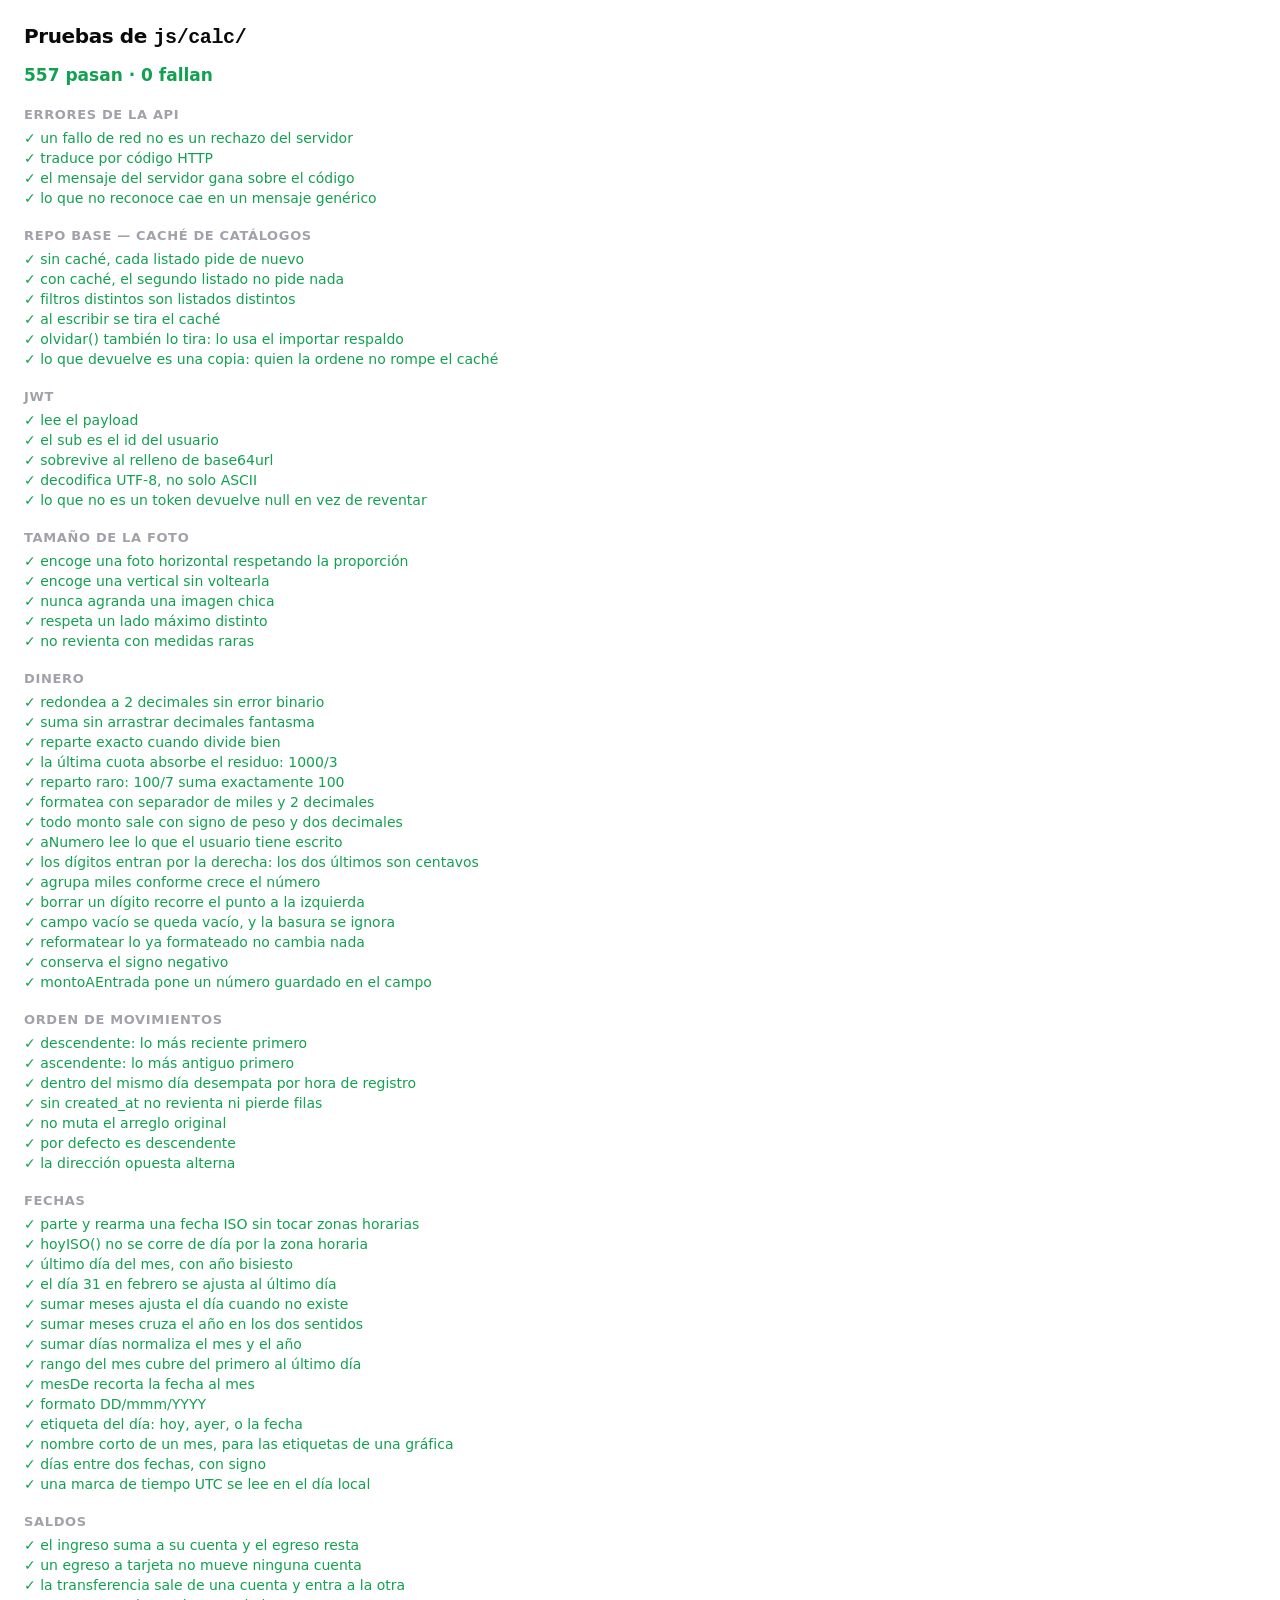
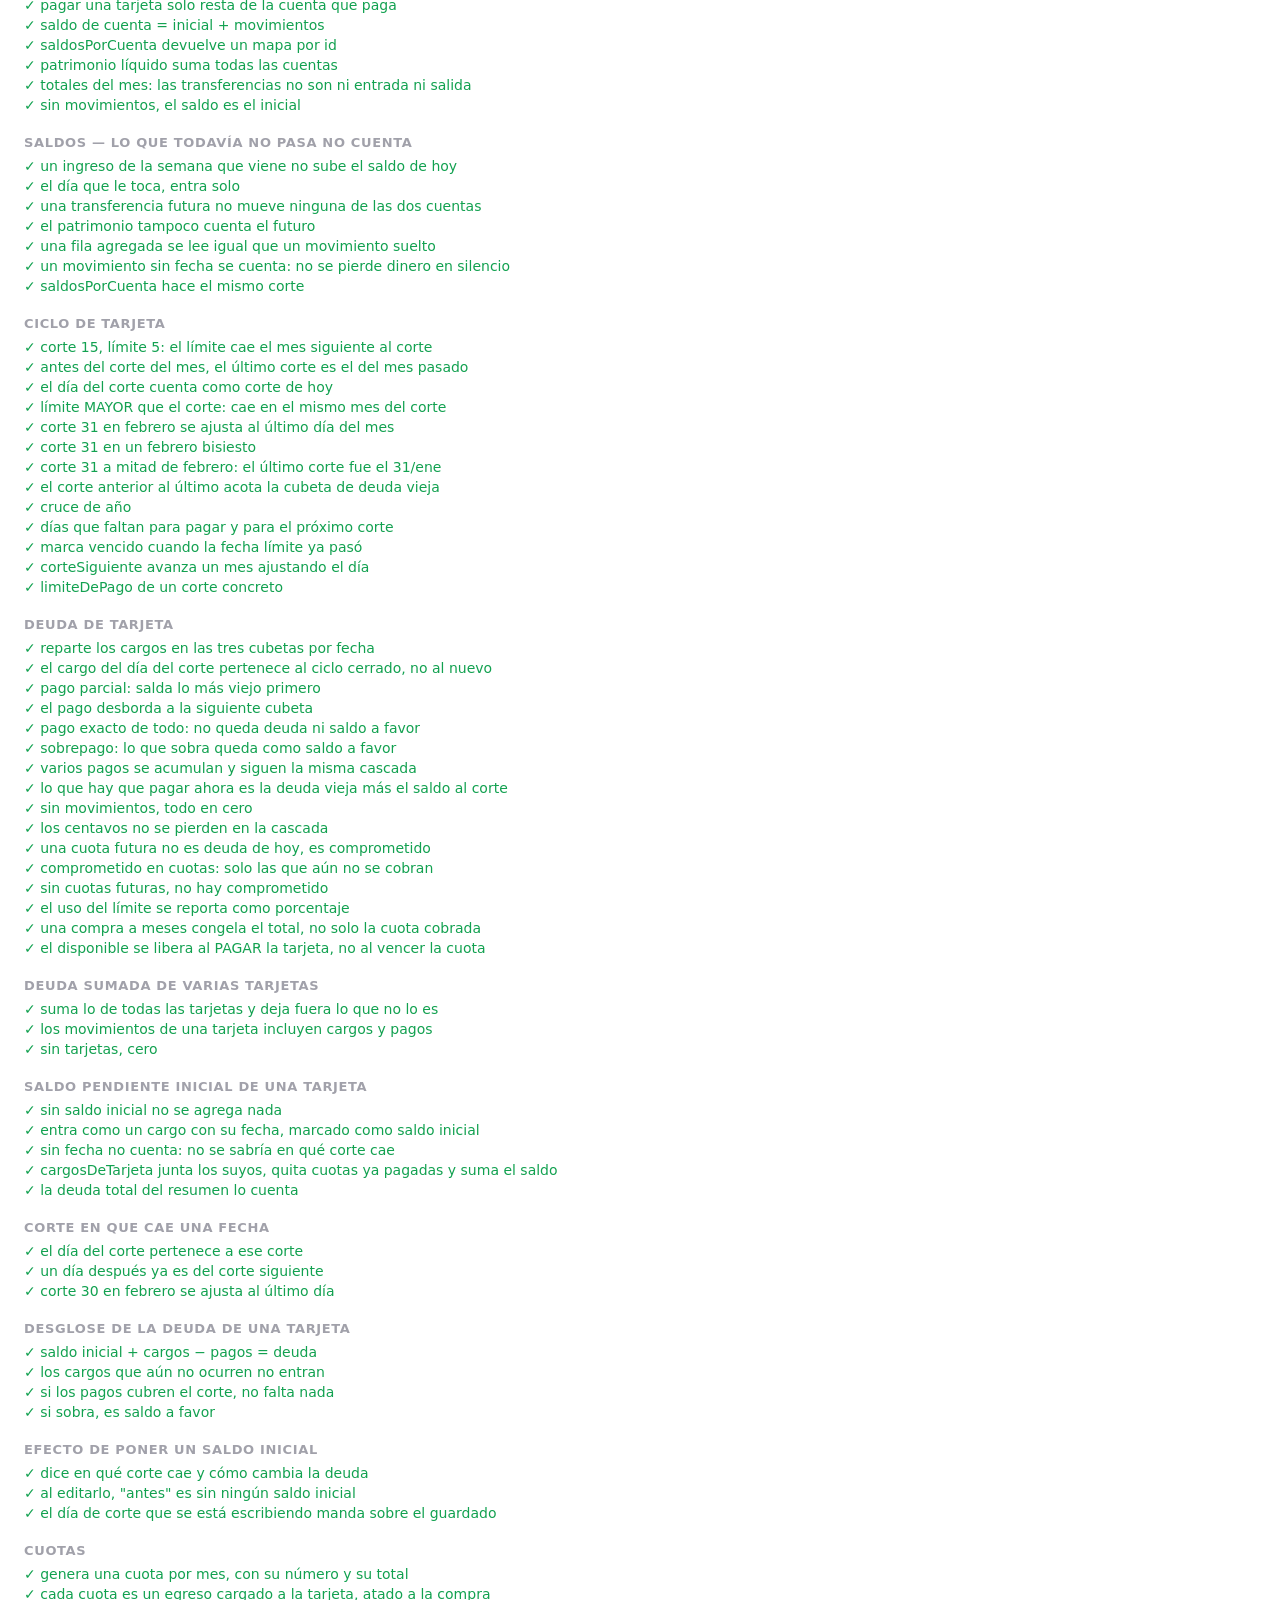
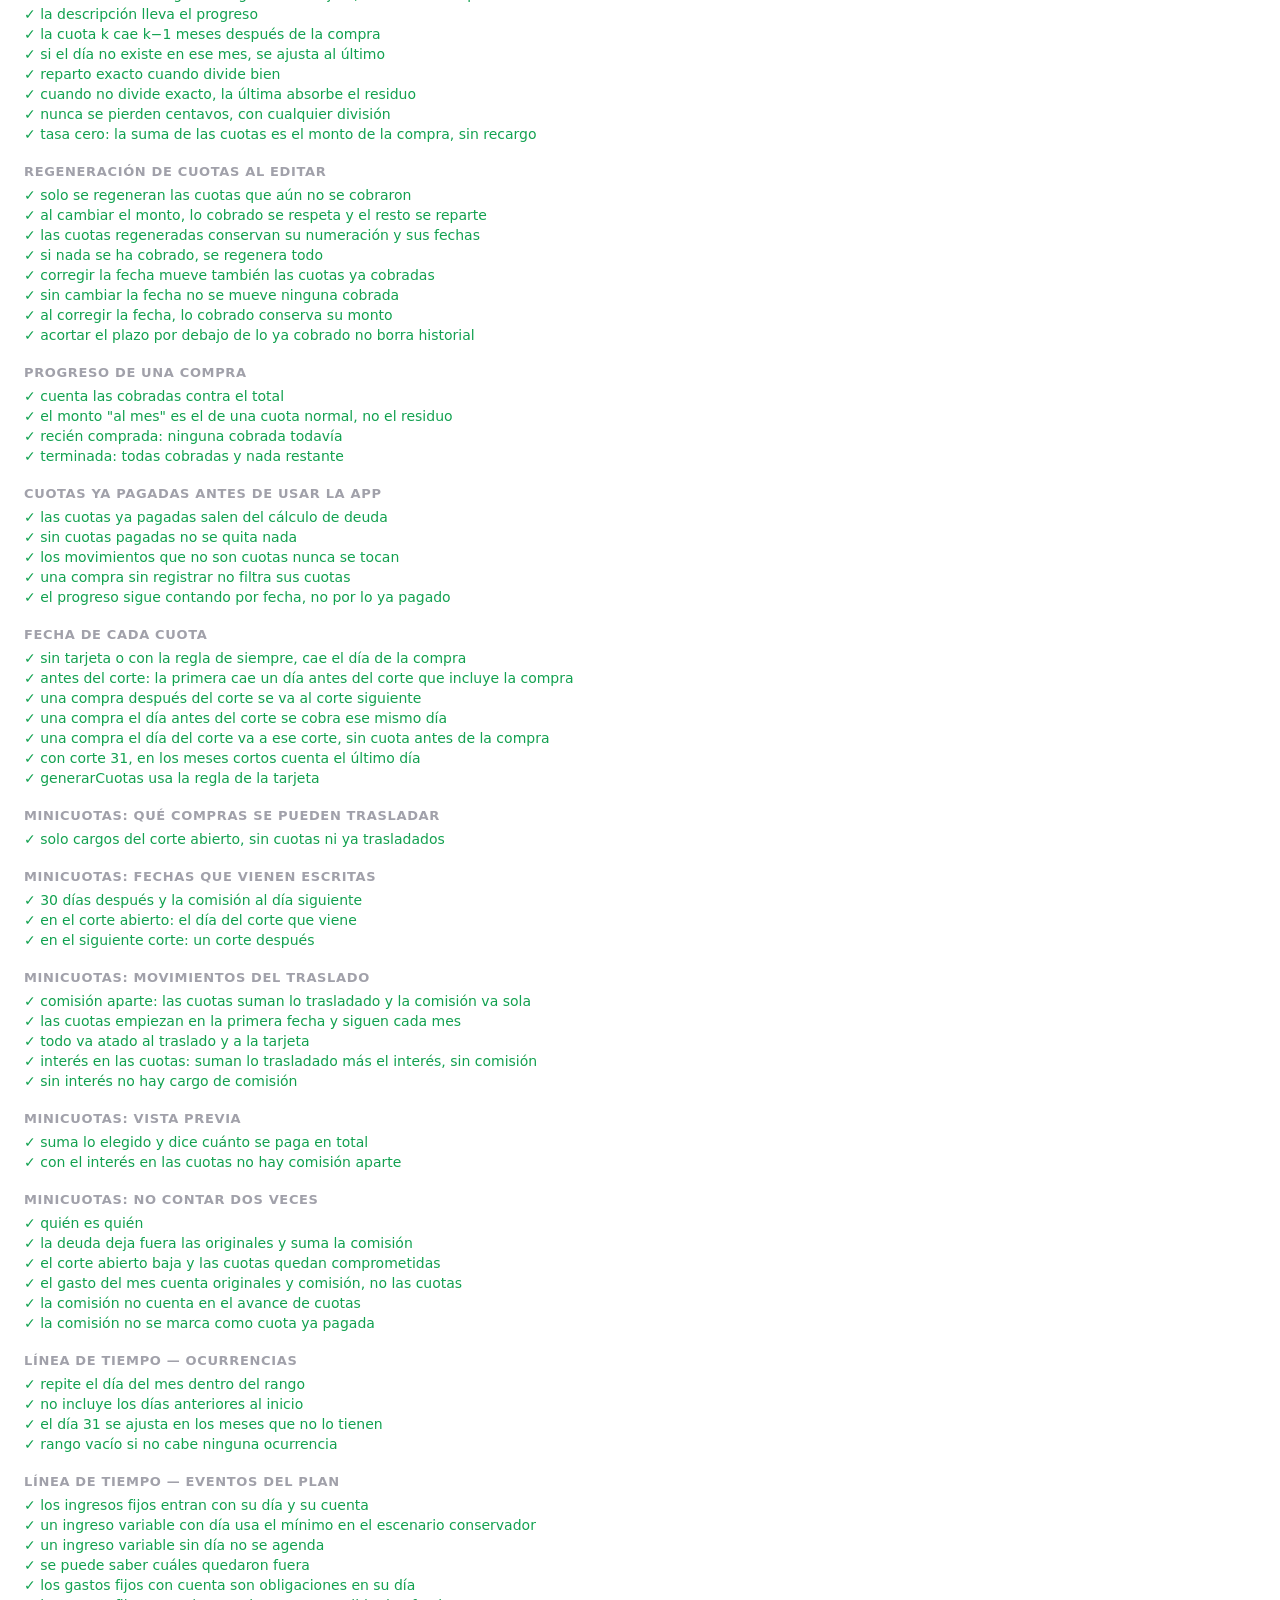
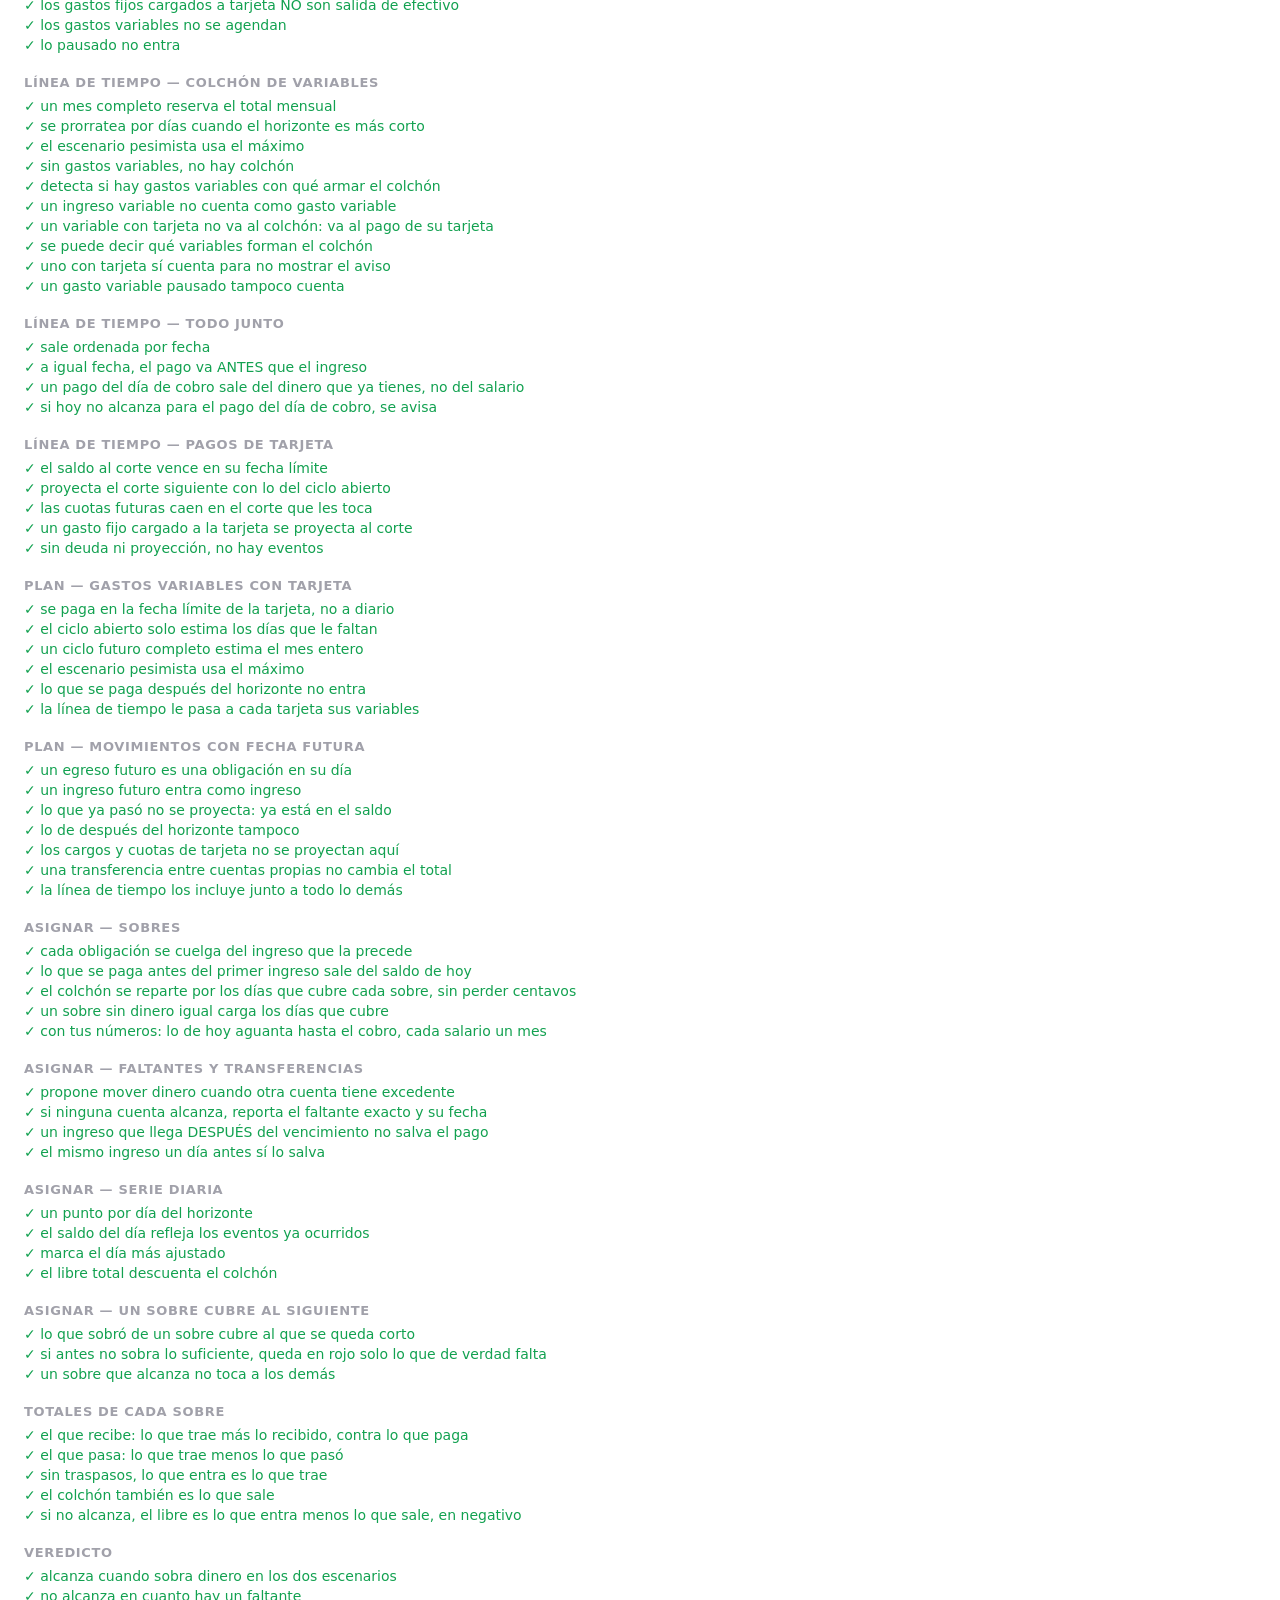
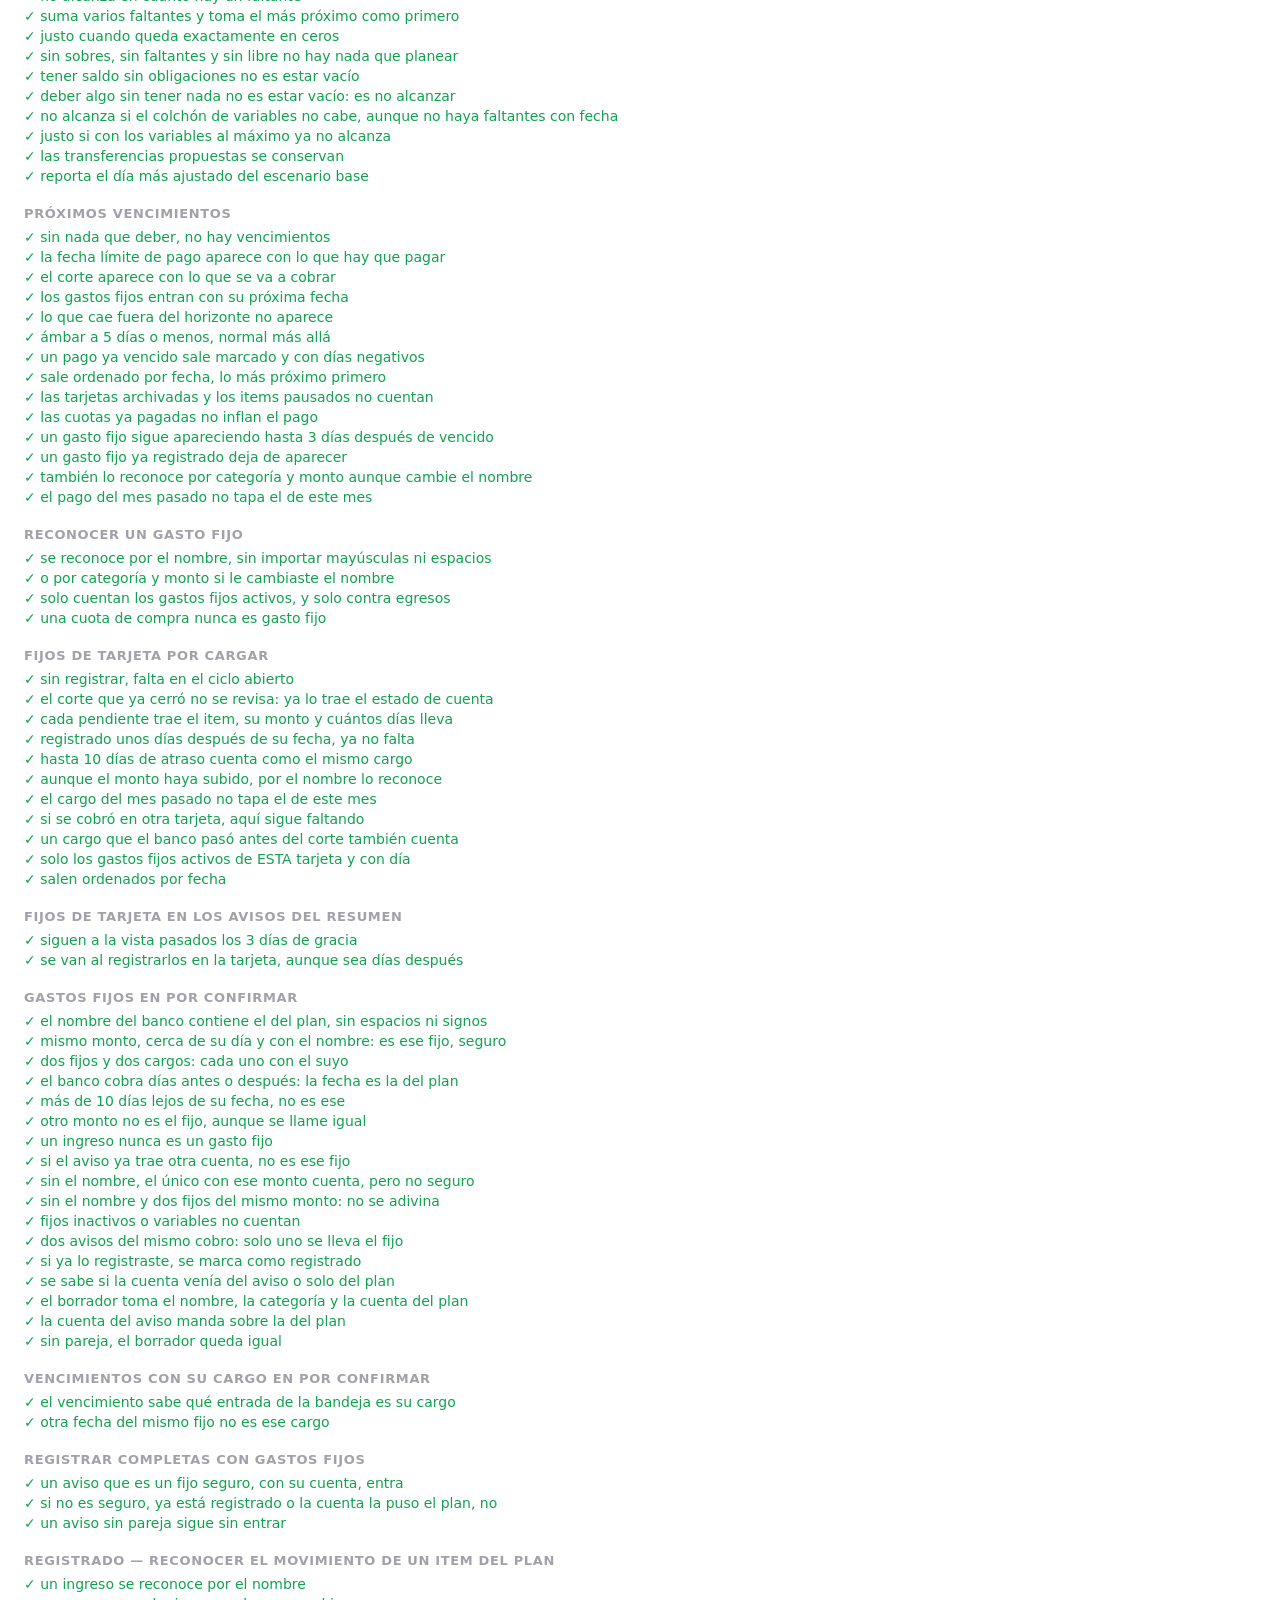
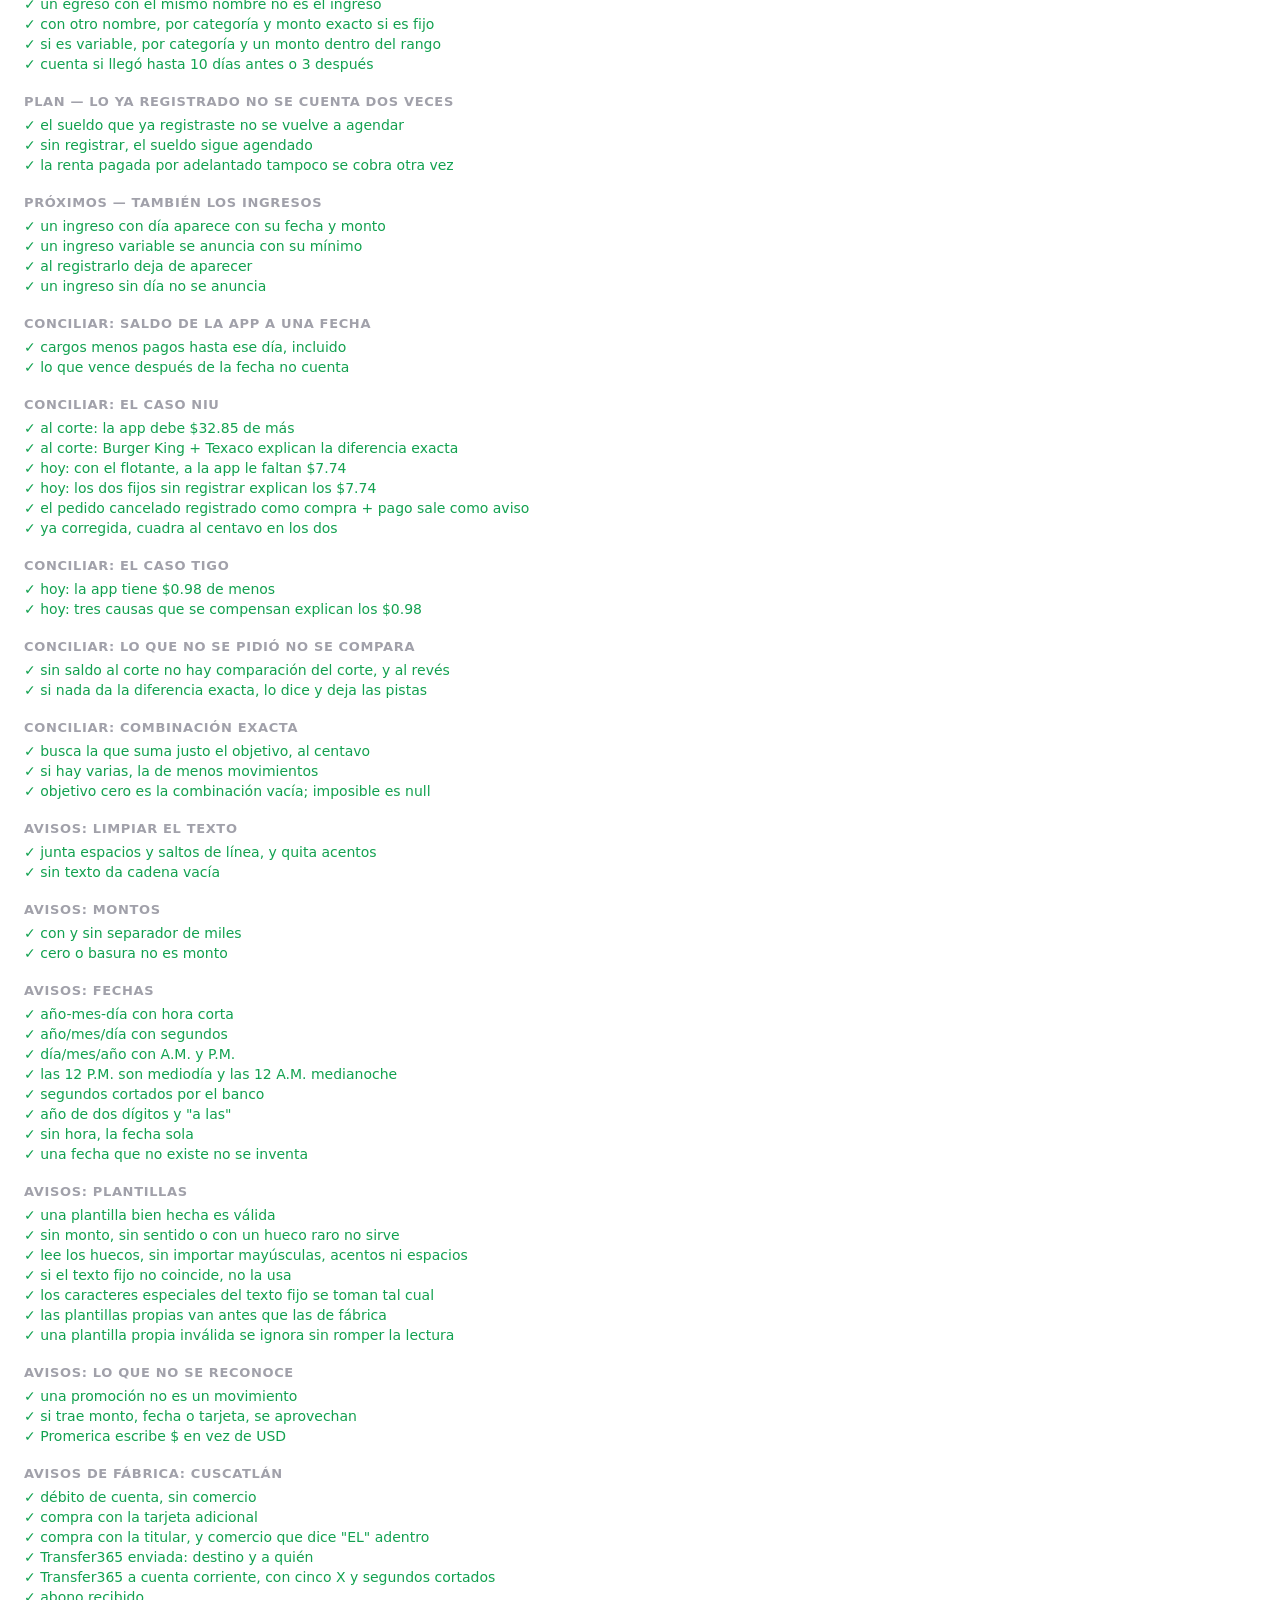
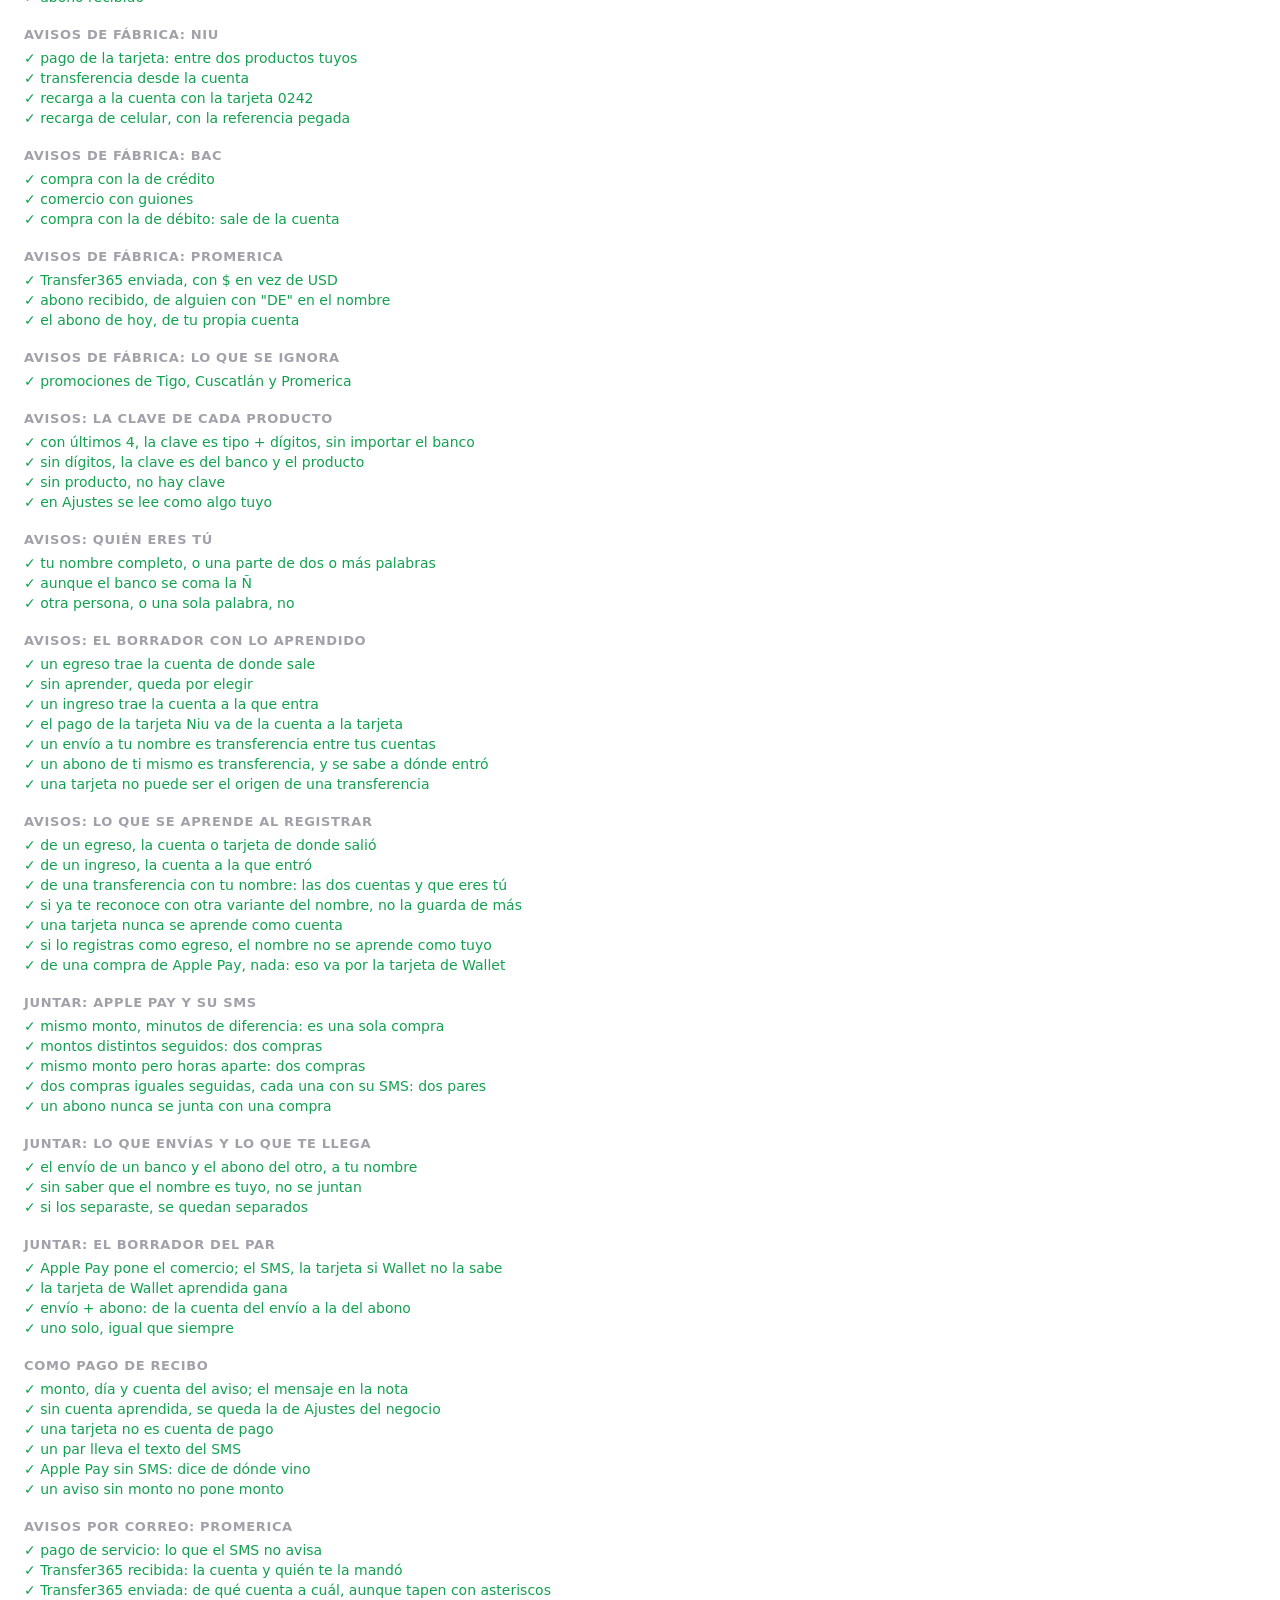
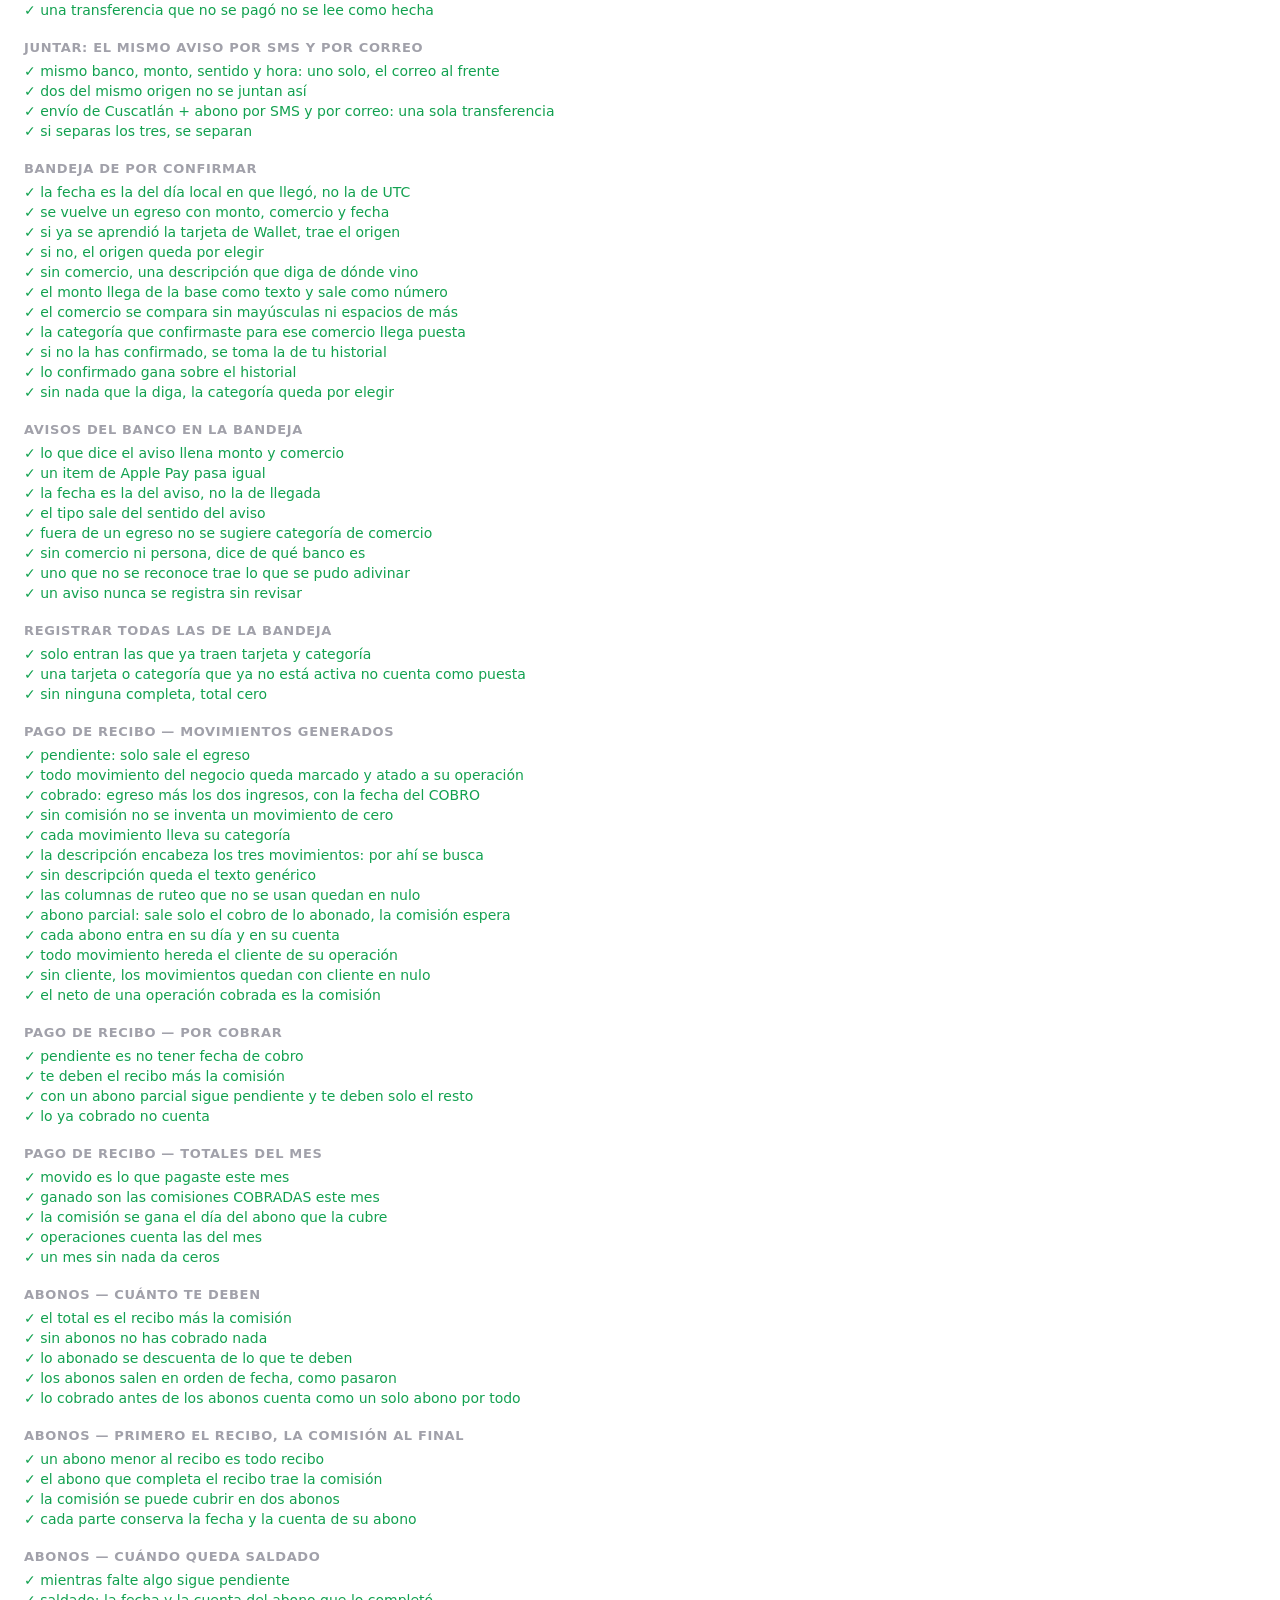
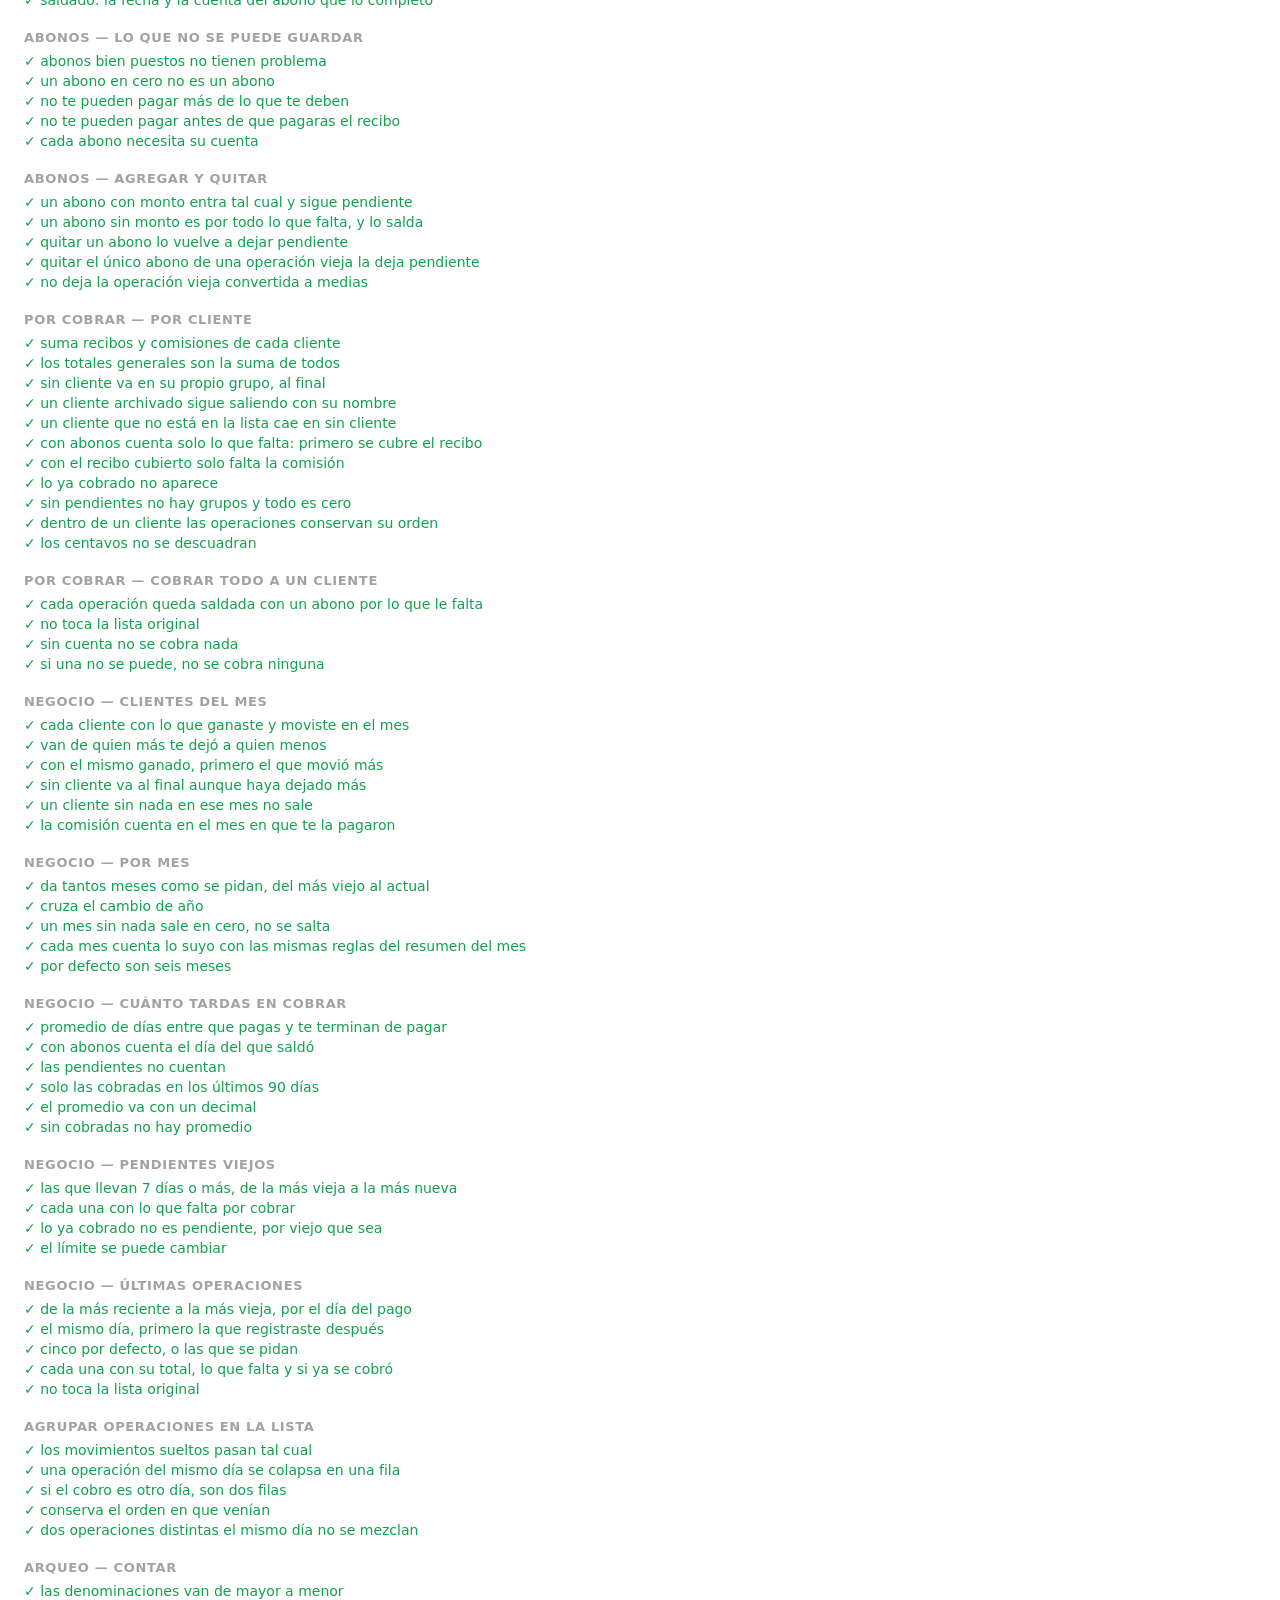
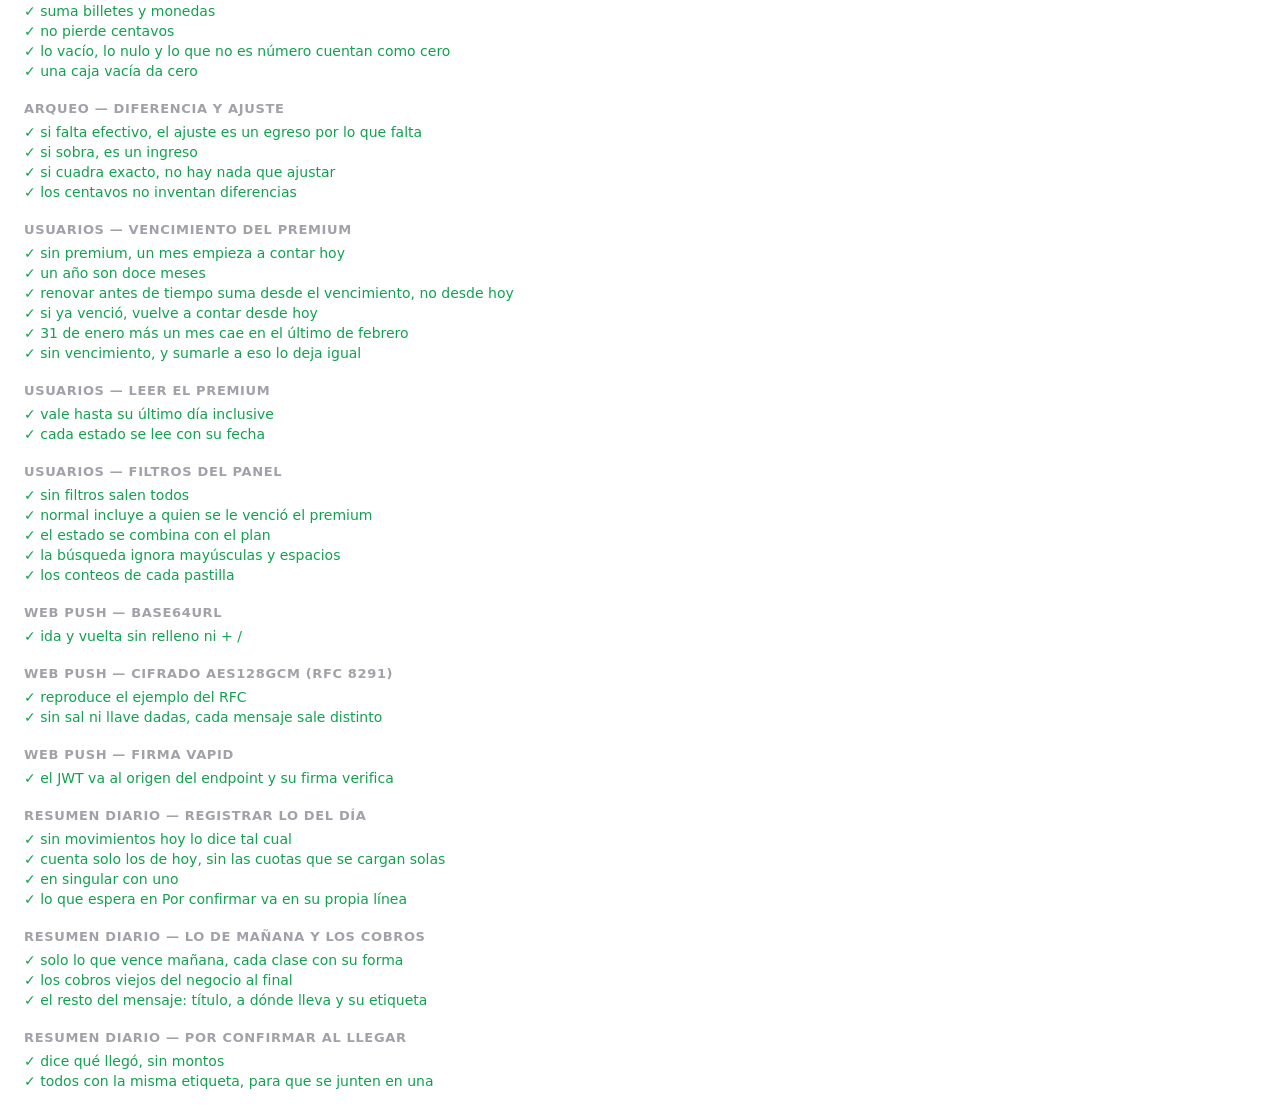
==== test.html @ 68e82bd3 "Minicuotas: pasar compras del corte abierto a cuotas Un traslado es una compra a cuotas más (tipo 'm" ====
<!doctype html>
<html lang="es">
<head>
<meta charset="utf-8">
<meta name="viewport" content="width=device-width, initial-scale=1">
<title>Pruebas — Finanzas</title>
<link rel="stylesheet" href="css/tokens.css">
<style>
  body{ font-family:var(--fuente); background:var(--bg); color:var(--fg);
        margin:0; padding:24px; max-width:640px; }
  h1{ font-size:20px; letter-spacing:-0.02em; margin:0 0 16px; }
  h2{ font-size:13px; text-transform:uppercase; letter-spacing:0.05em;
      color:var(--fg-3); margin:22px 0 8px; }
  ul{ list-style:none; margin:0; padding:0; display:flex; flex-direction:column; gap:4px; }
  li{ font-size:14px; }
  small{ color:var(--fg-2); }
  .ok{ color:var(--pos); }
  .mal{ color:var(--neg); }
  .marcador{ font-size:17px; font-weight:600; margin:0; }
</style>
</head>
<body>
<h1>Pruebas de <code>js/calc/</code></h1>
<div id="resultado">Corriendo…</div>

<script type="module">
  /* Cada módulo de pruebas se registra al importarse. Agregar suite = agregar import. */
  import './js/pruebas/errores.js';
  import './js/pruebas/repos.js';
  import './js/pruebas/jwt.js';
  import './js/pruebas/foto.js';
  import './js/pruebas/dinero.js';
  import './js/pruebas/movimientos-orden.js';
  import './js/pruebas/fechas.js';
  import './js/pruebas/saldos.js';
  import './js/pruebas/ciclo-tarjeta.js';
  import './js/pruebas/deuda-tarjeta.js';
  import './js/pruebas/saldo-inicial-tarjeta.js';
  import './js/pruebas/cuotas.js';
  import './js/pruebas/fecha-cuota.js';
  import './js/pruebas/minicuotas.js';
  import './js/pruebas/plan-linea-tiempo.js';
  import './js/pruebas/plan-tarjeta.js';
  import './js/pruebas/plan-futuros.js';
  import './js/pruebas/plan-asignar.js';
  import './js/pruebas/plan-totales.js';
  import './js/pruebas/plan-veredicto.js';
  import './js/pruebas/vencimientos.js';
  import './js/pruebas/fijos-tarjeta.js';
  import './js/pruebas/fijos-bandeja.js';
  import './js/pruebas/plan-registrado.js';
  import './js/pruebas/conciliacion.js';
  import './js/pruebas/avisos-motor.js';
  import './js/pruebas/avisos-fabrica.js';
  import './js/pruebas/avisos-cuentas.js';
  import './js/pruebas/avisos-juntar.js';
  import './js/pruebas/avisos-correo.js';
  import './js/pruebas/bandeja.js';
  import './js/pruebas/negocio.js';
  import './js/pruebas/abonos.js';
  import './js/pruebas/por-cliente.js';
  import './js/pruebas/por-mes.js';
  import './js/pruebas/tiempos.js';
  import './js/pruebas/ultimas.js';
  import './js/pruebas/agrupar.js';
  import './js/pruebas/arqueo.js';
  import './js/pruebas/usuarios.js';
  import './js/pruebas/webpush.js';
  import './js/pruebas/resumen-diario.js';
  import { correr } from './js/pruebas/marco.js';
  correr(document.getElementById('resultado'));
</script>
</body>
</html>
---- css/tokens.css ----
/* Tokens de diseño: color, tipografía, radios, medidas. Nada de layout aquí. */

:root{
  --bg:#ffffff; --bg-2:#fafafa; --bg-3:#f4f4f5;
  --fg:#0a0a0a; --fg-2:#71717a; --fg-3:#a1a1aa;
  --line:#e4e4e7;
  --pos:#12a150; --neg:#e5484d; --warn:#d9880a;
  --r:14px;

  /* Tipografía del sistema: cero descargas, arranque instantáneo. */
  --fuente: -apple-system, BlinkMacSystemFont, system-ui, "Segoe UI", Roboto, sans-serif;

  /* Medidas del shell */
  --sep:16px;
  --alto-tab:56px;
  --alto-cabecera:52px;
  --toque:44px;          /* mínimo tocable */
  --transicion:150ms ease;
}

@media (prefers-color-scheme: dark){
  :root{
    --bg:#0b0b0c; --bg-2:#141416; --bg-3:#1c1c1f;
    --fg:#fafafa; --fg-2:#a1a1aa; --fg-3:#71717a;
    --line:#27272a;
    --pos:#3dd68c; --neg:#ff6369; --warn:#ffb224;
  }
}

/* Los tres acentos, como clases utilitarias. No hay más color en la app. */
.pos{ color:var(--pos); }
.neg{ color:var(--neg); }
.warn{ color:var(--warn); }
.tenue{ color:var(--fg-2); }
.tenue-2{ color:var(--fg-3); }

/* Todo monto lleva esto: columnas de números que no bailan. */
.monto{ font-variant-numeric:tabular-nums; letter-spacing:-0.01em; }
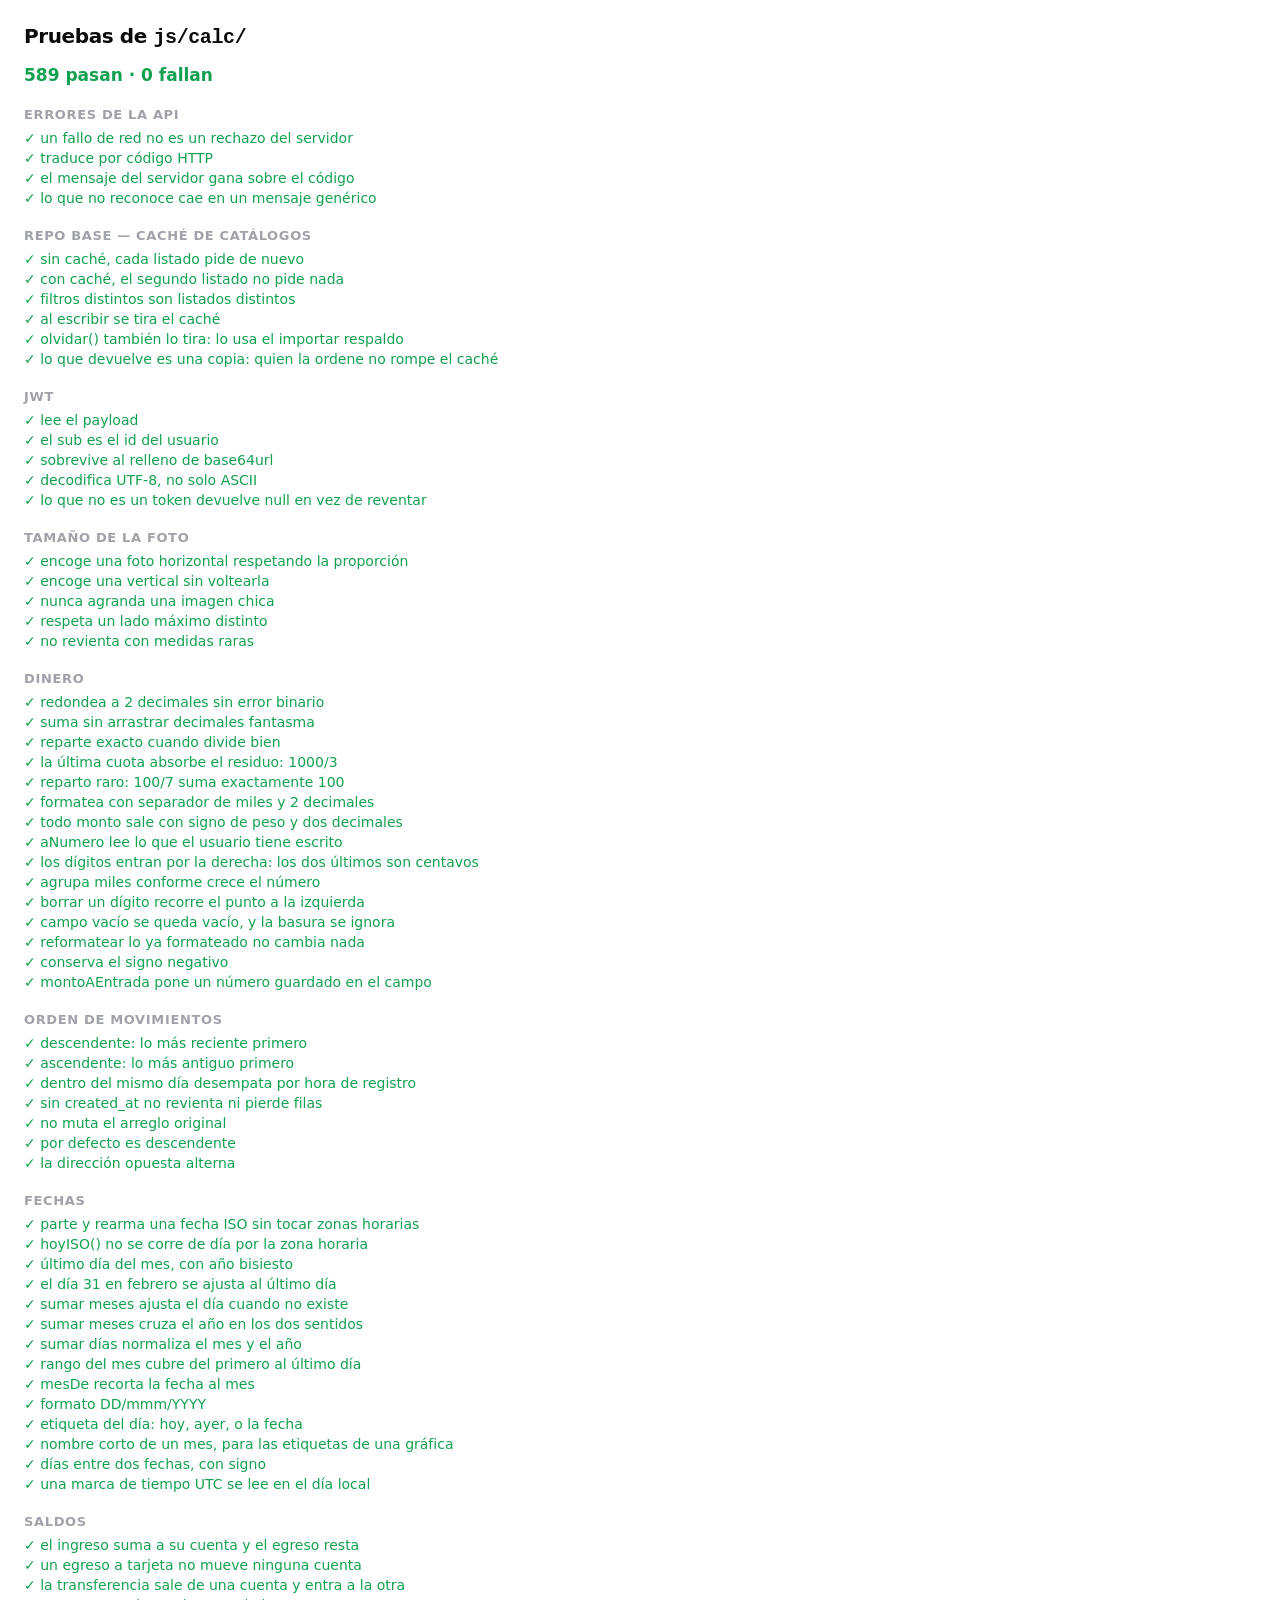
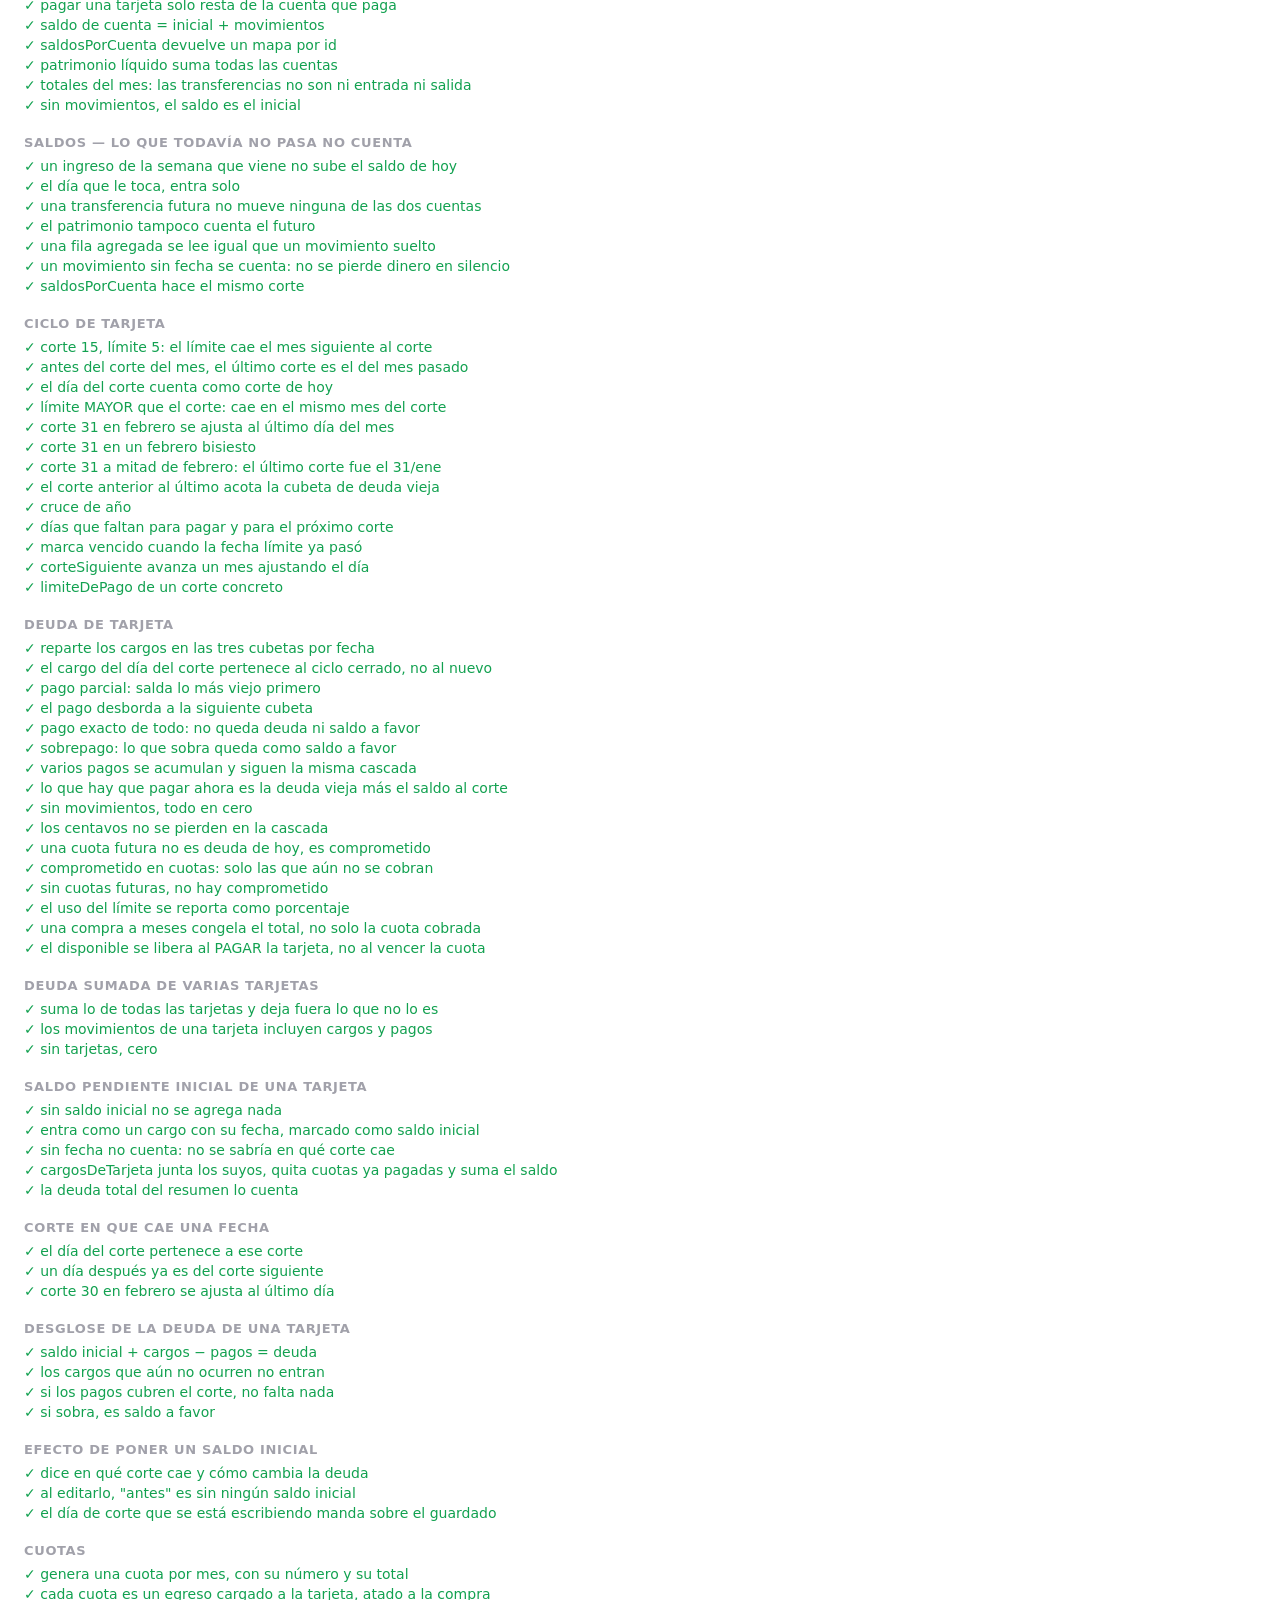
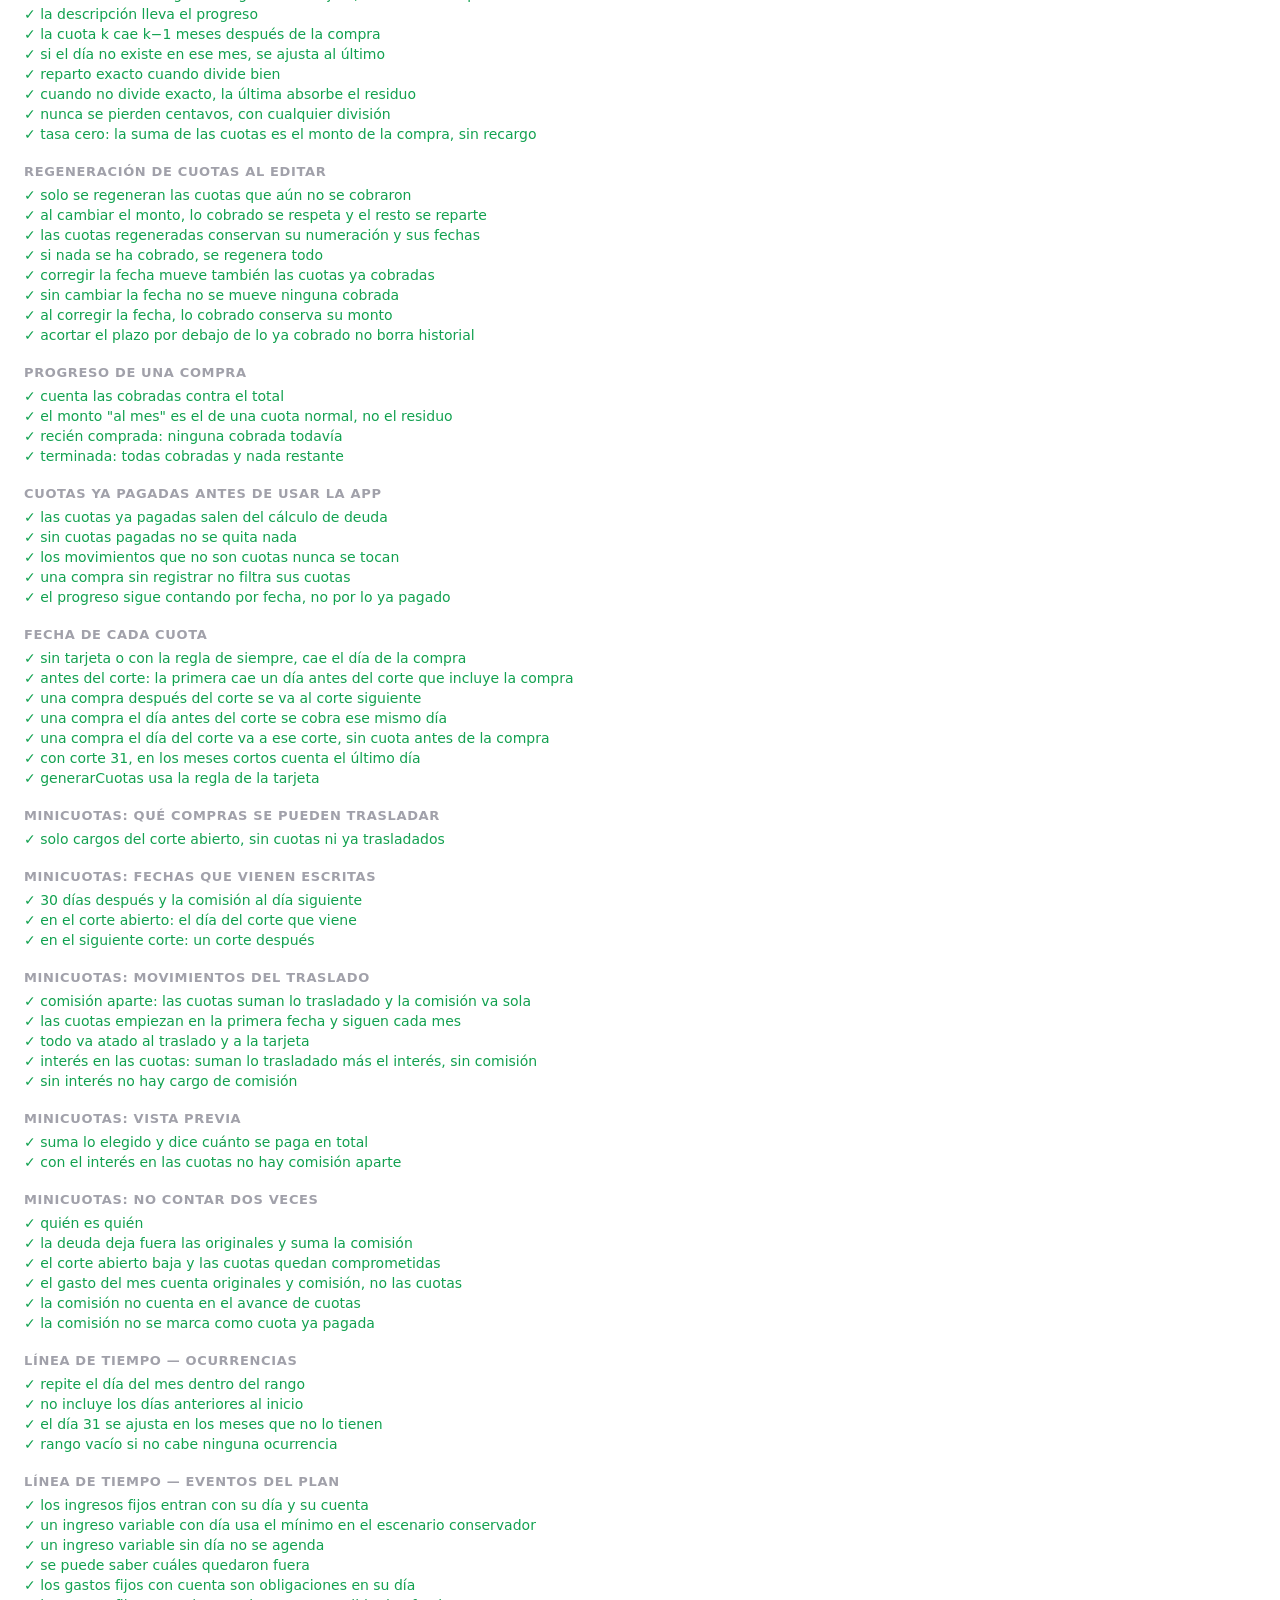
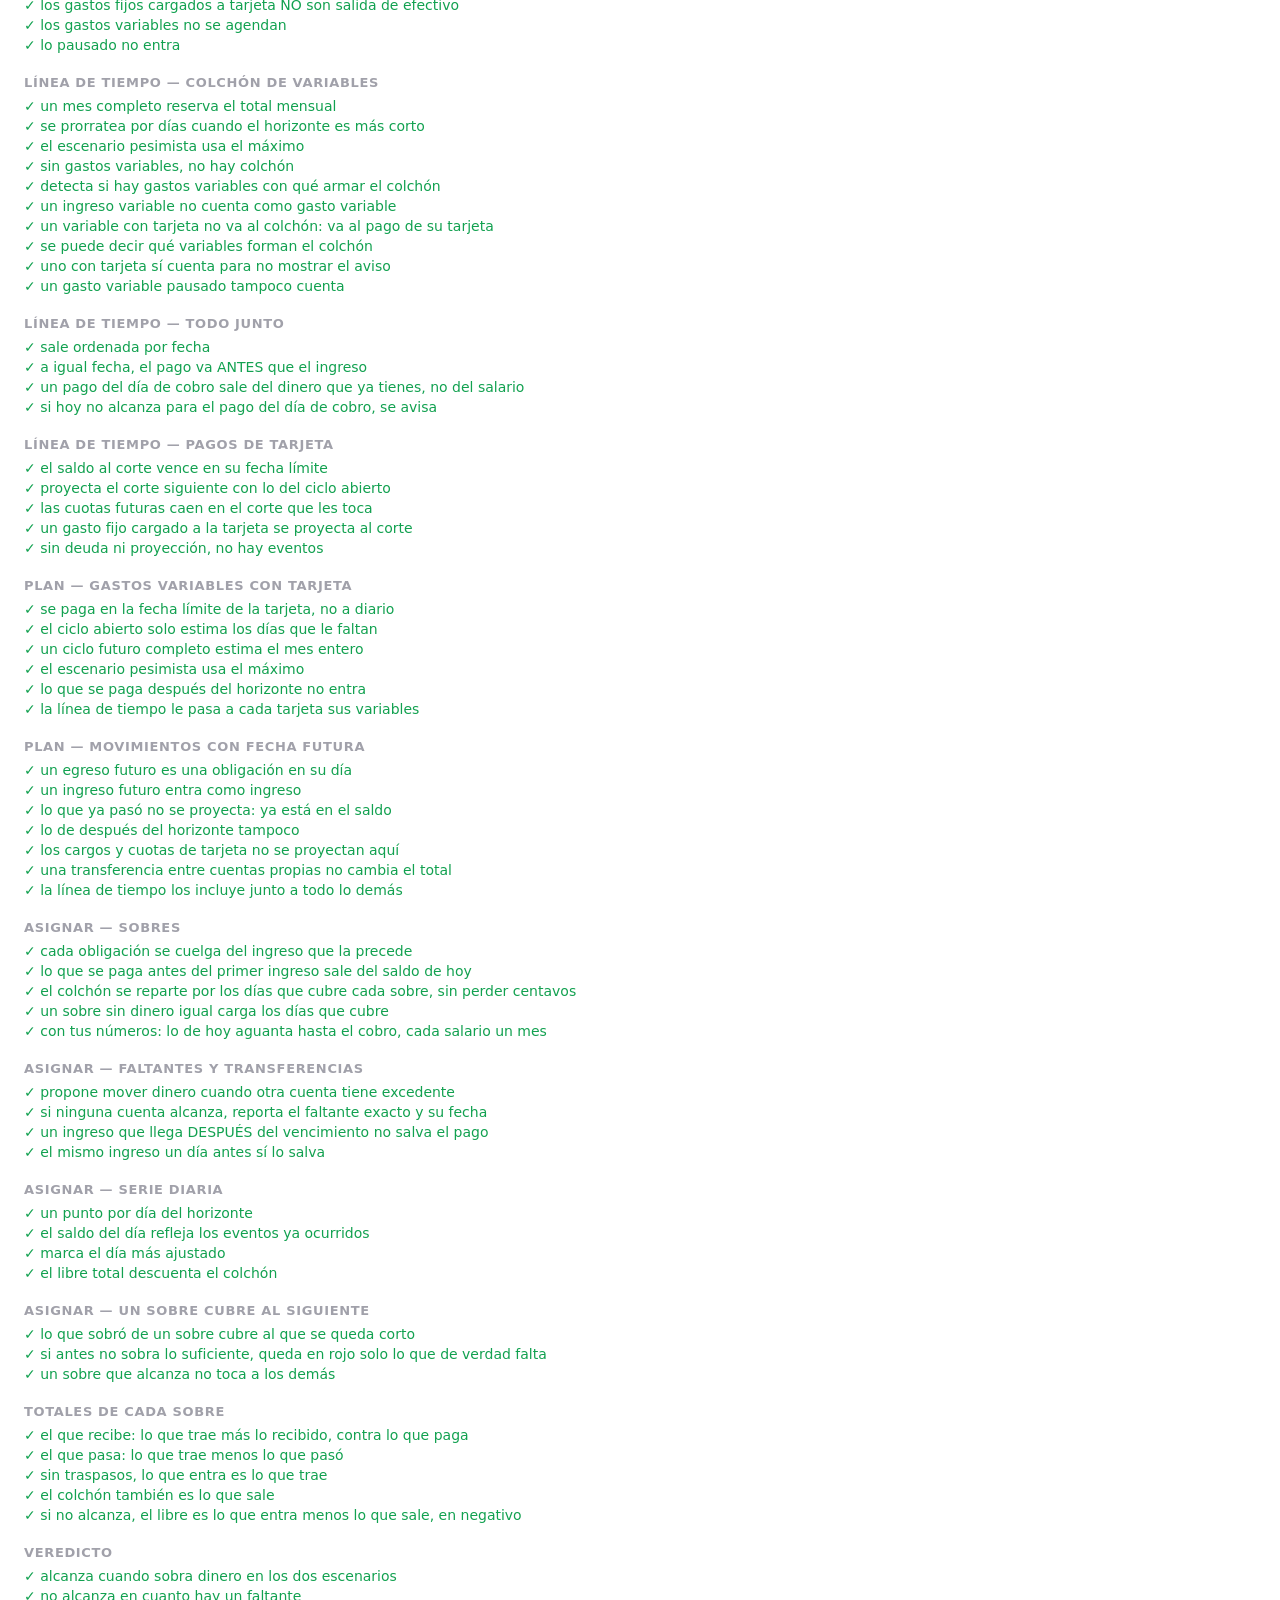
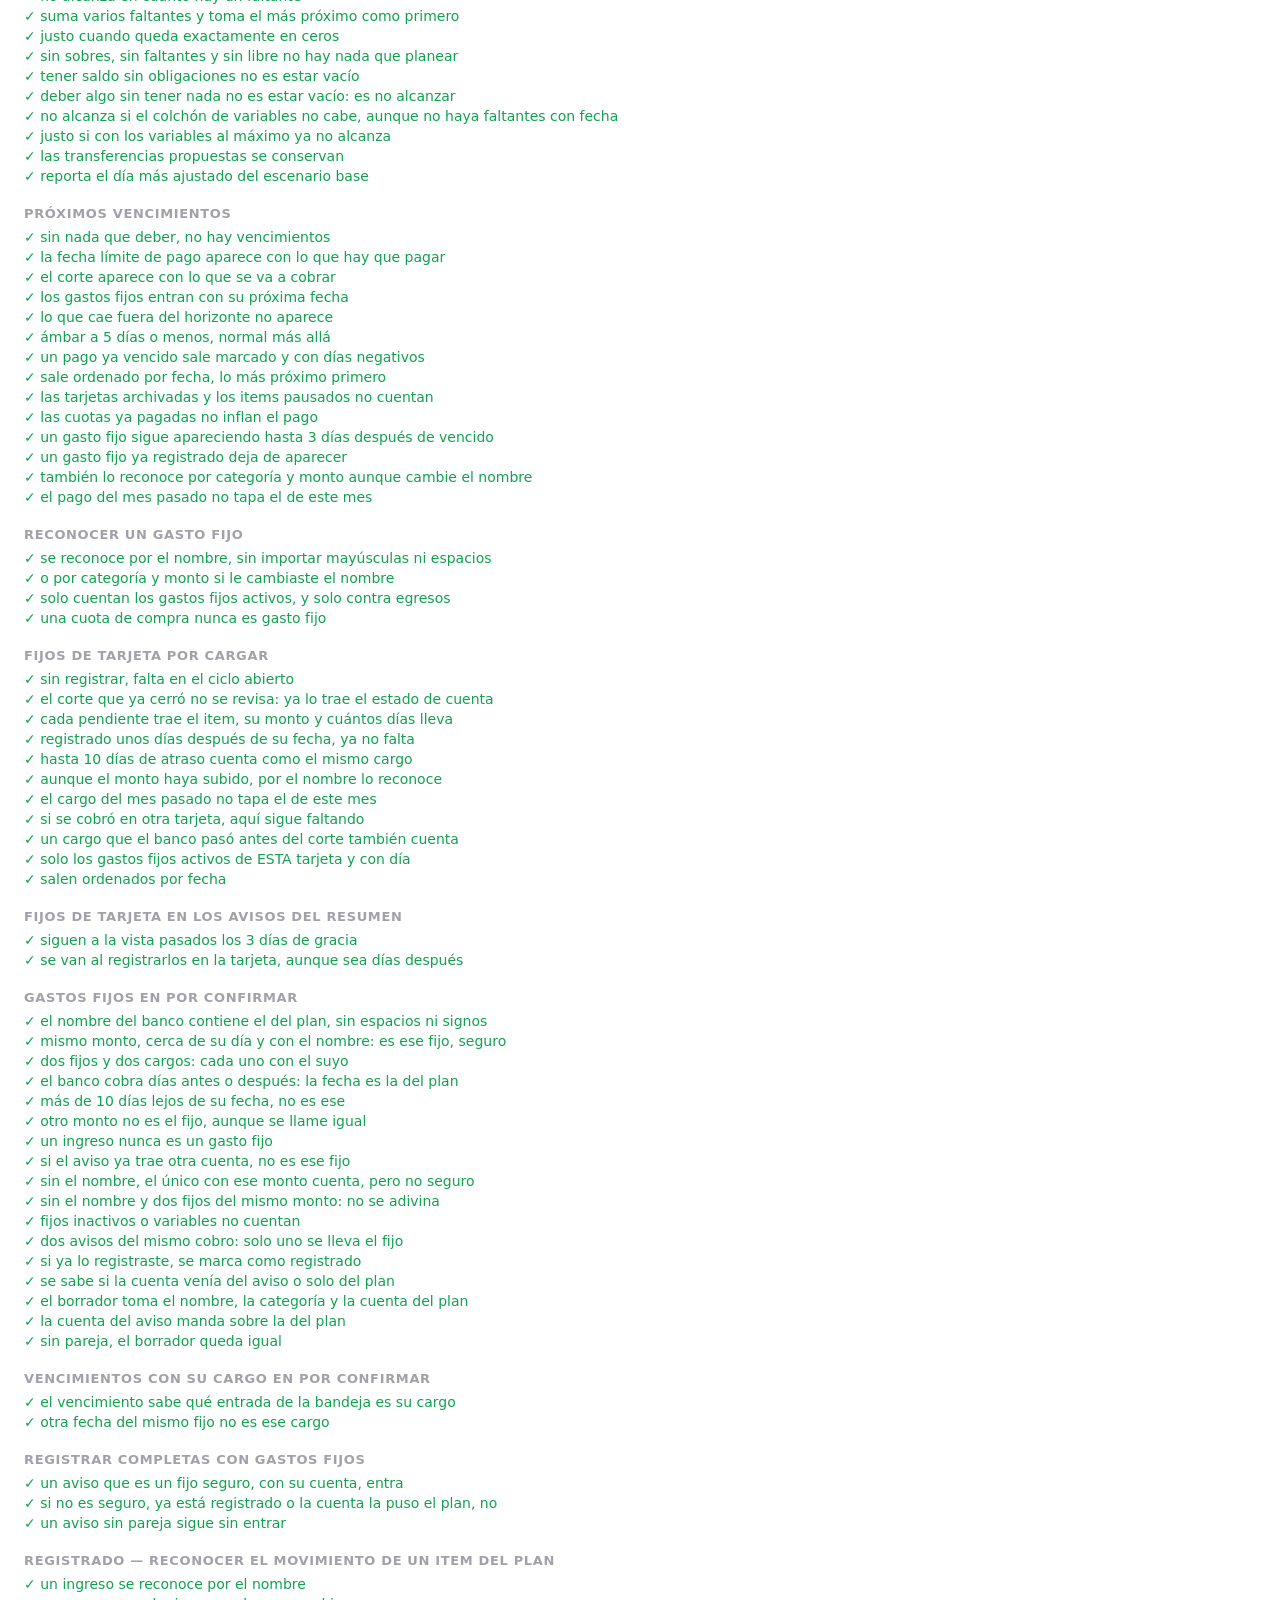
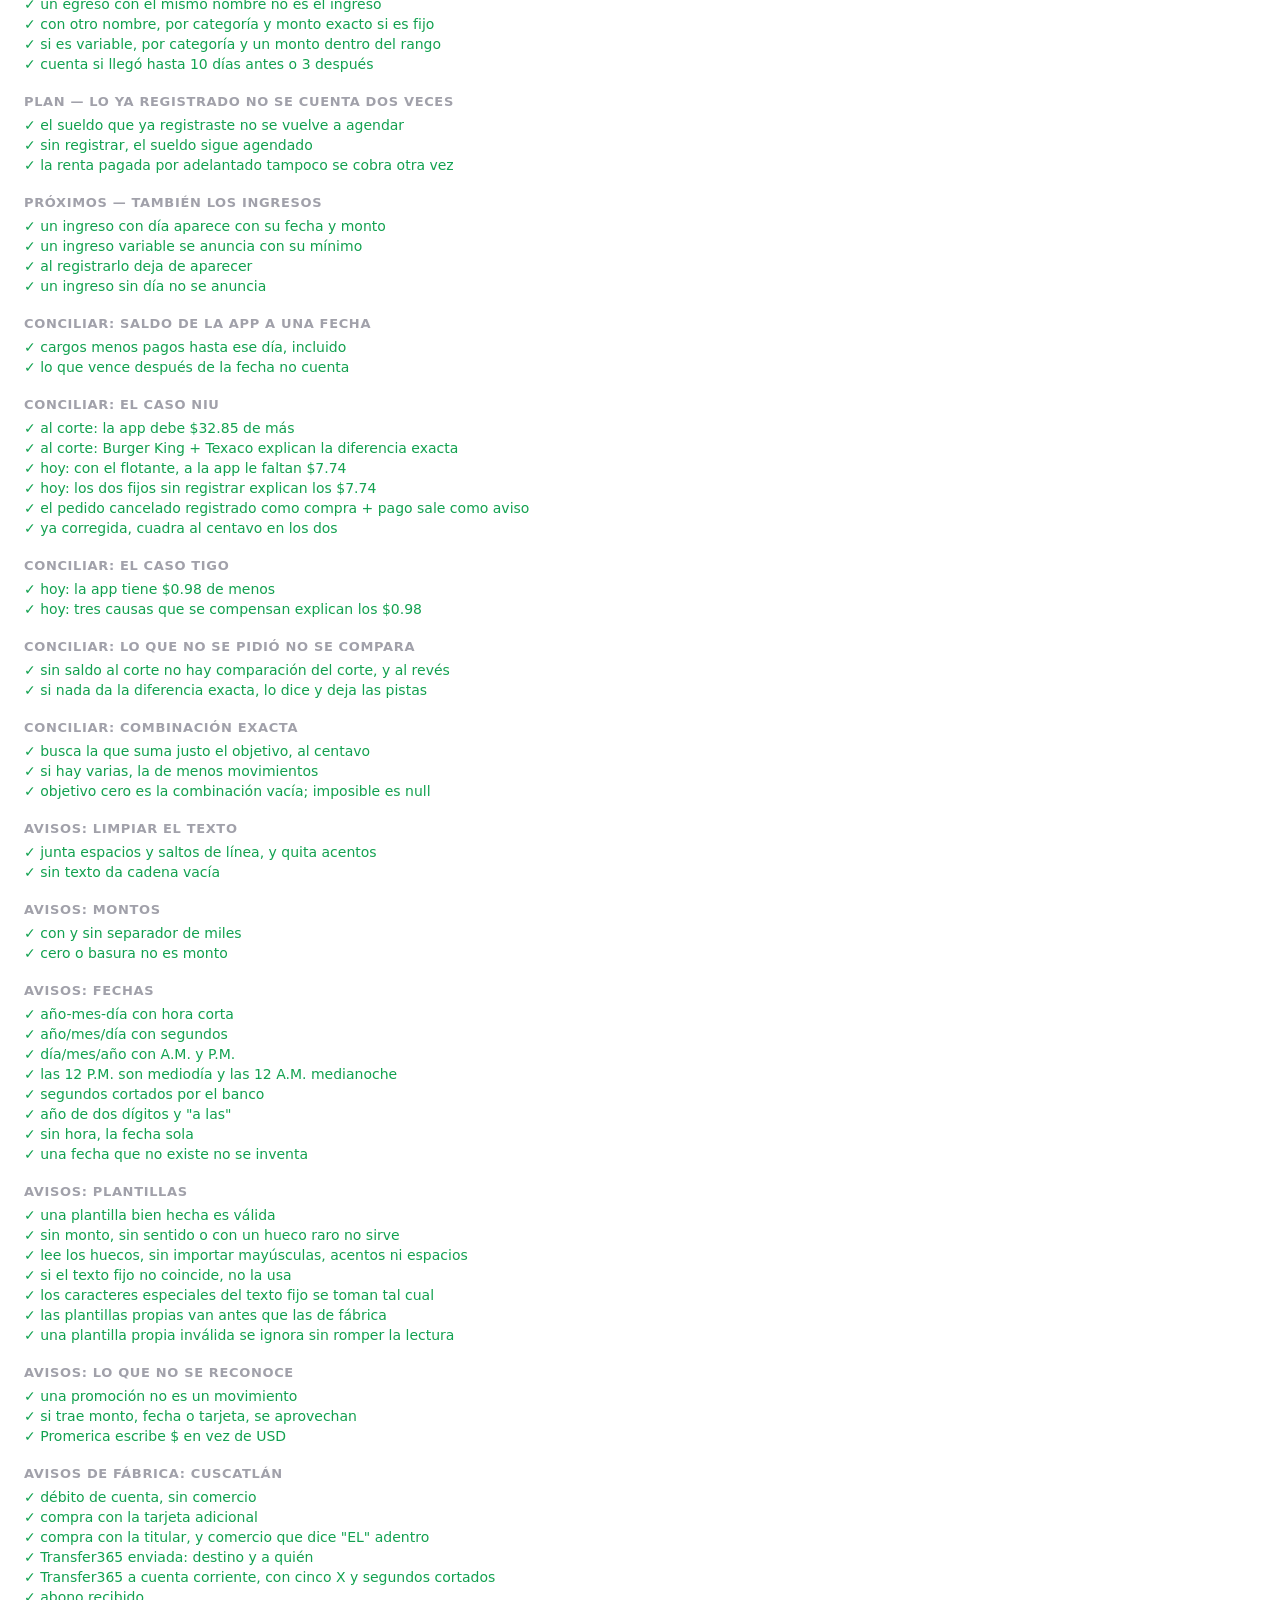
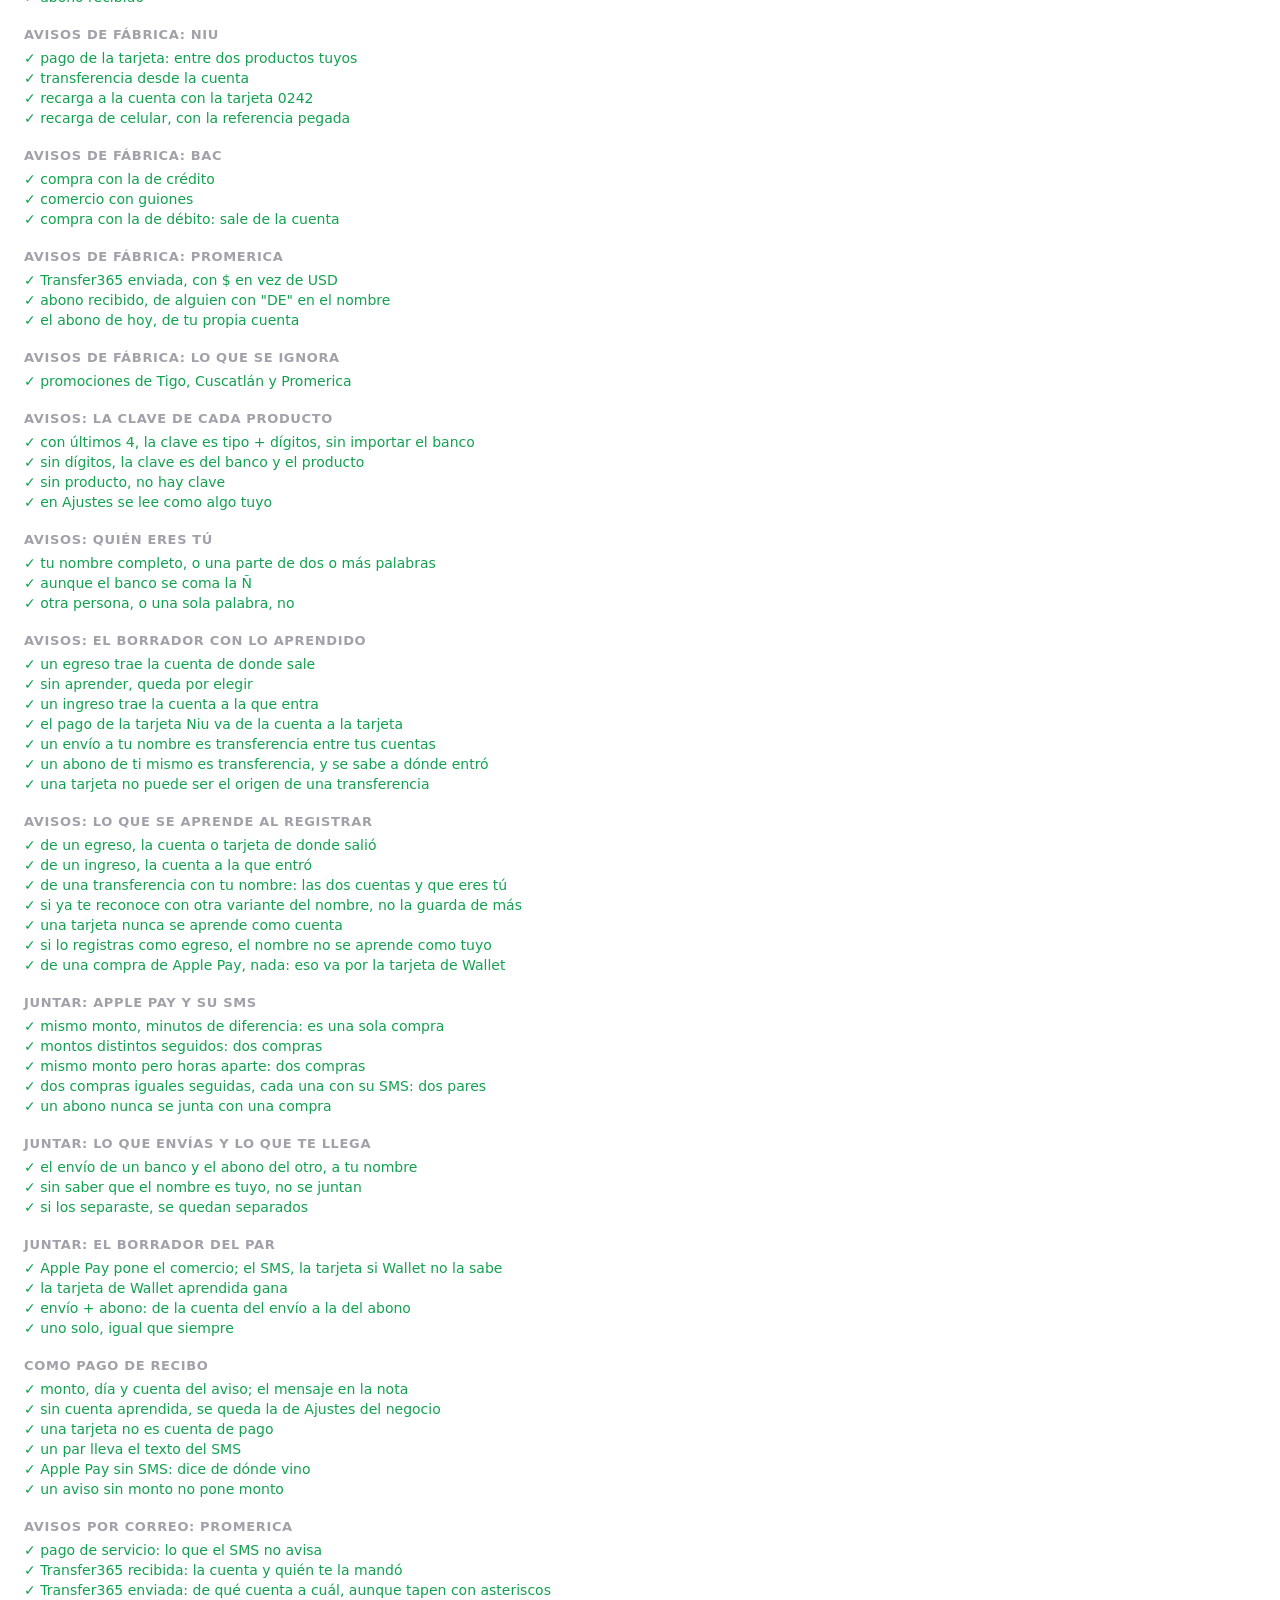
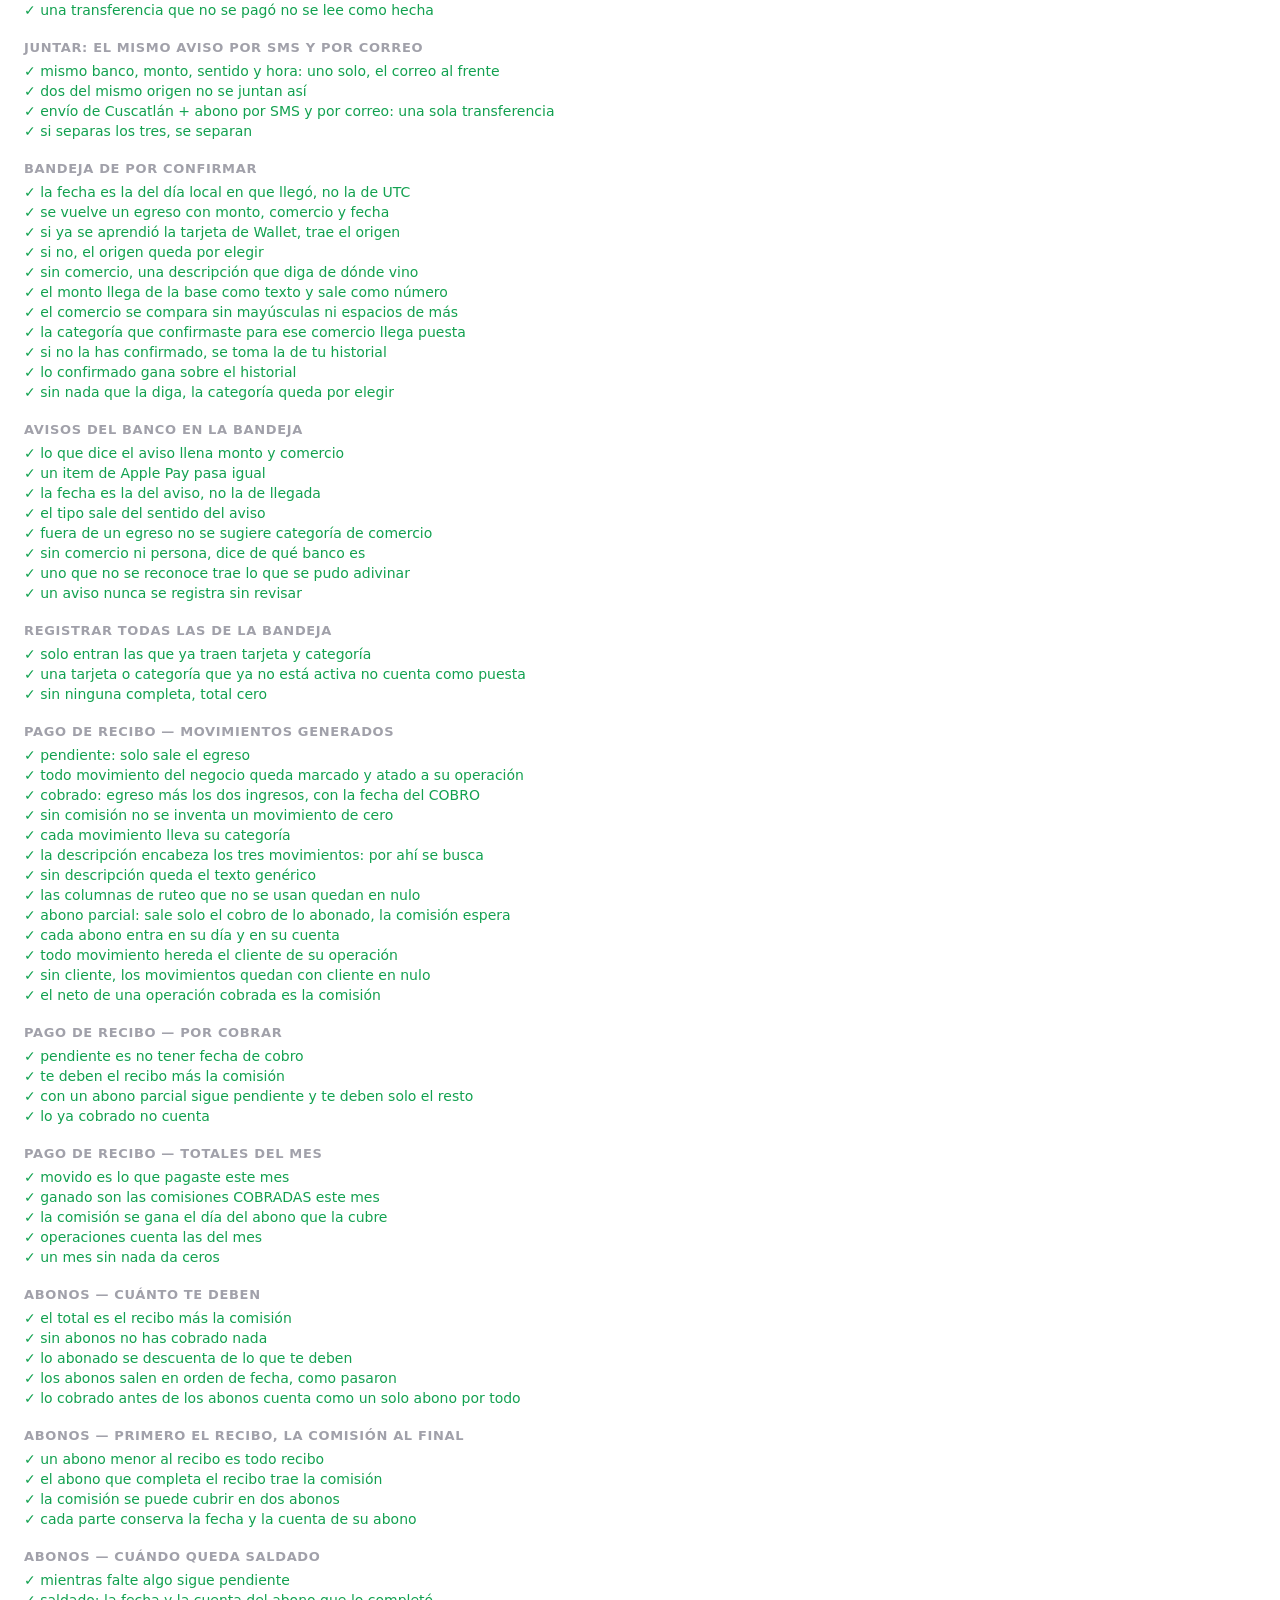
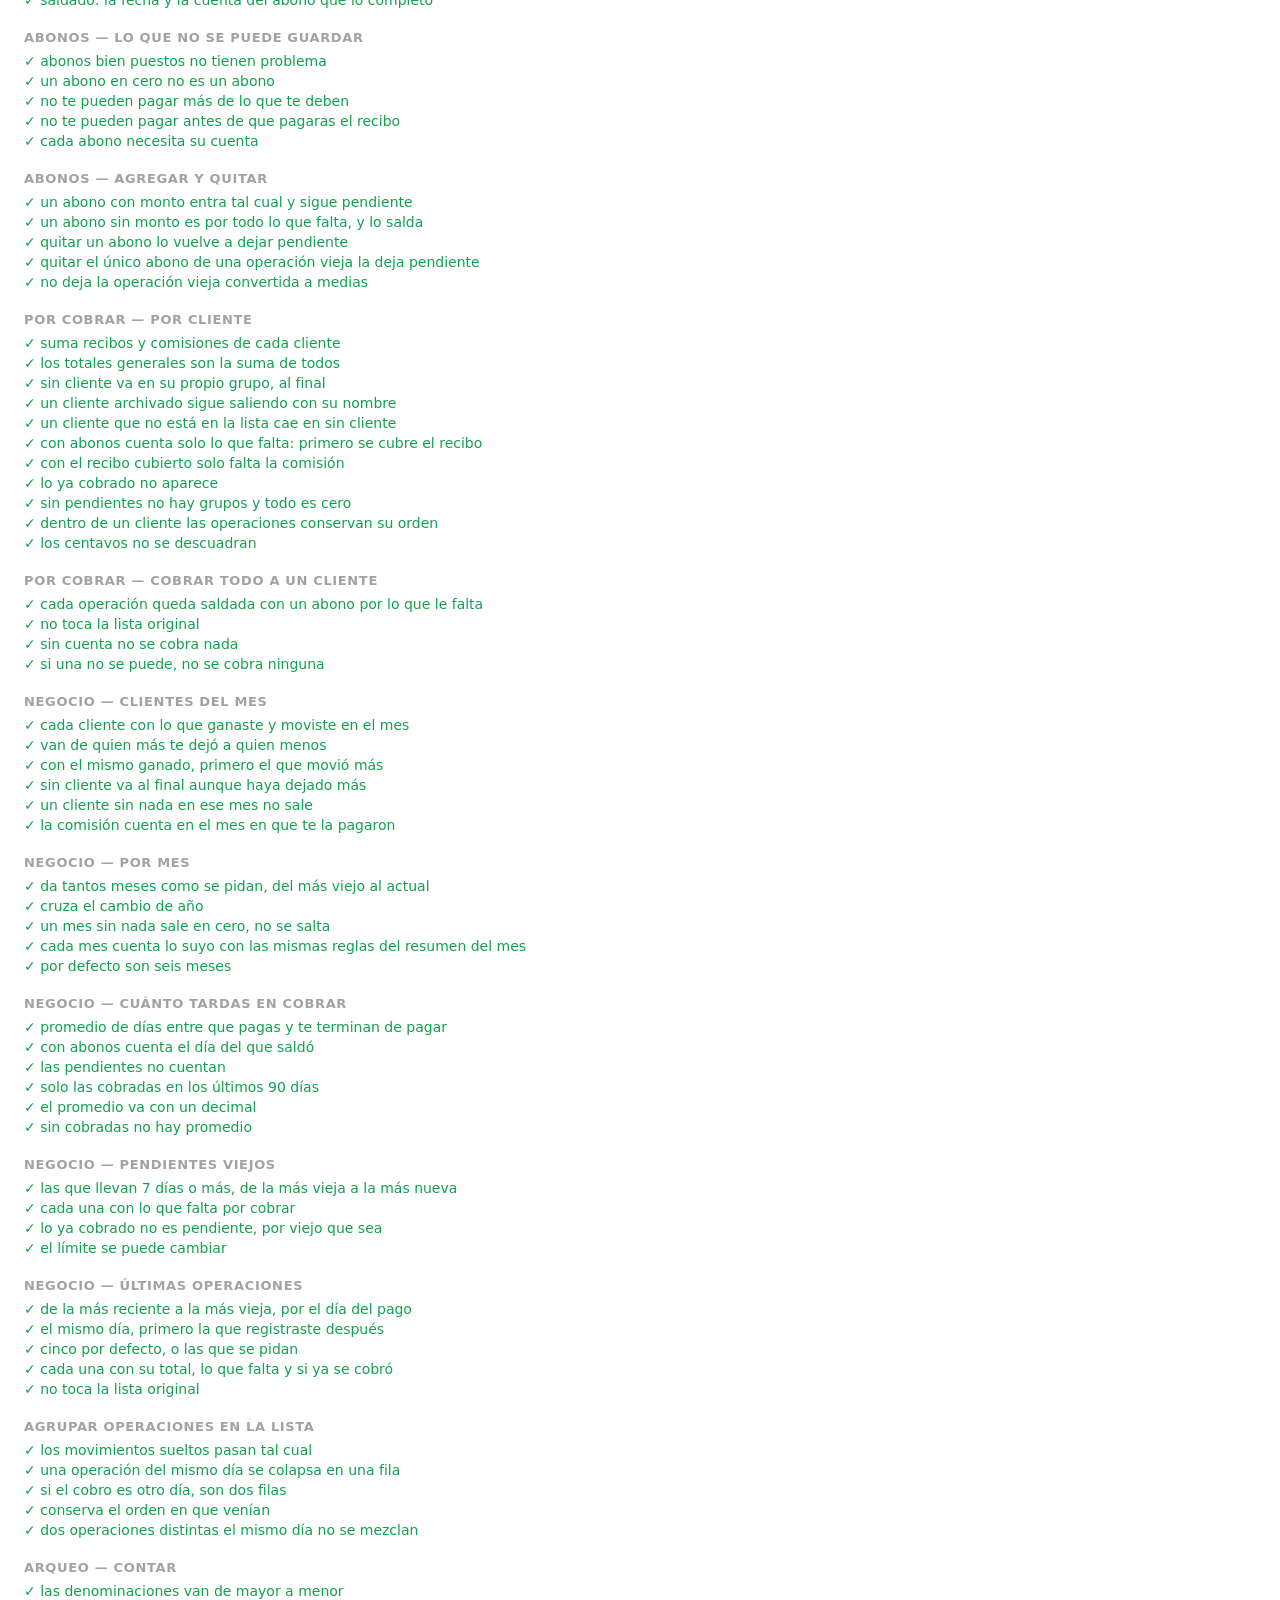
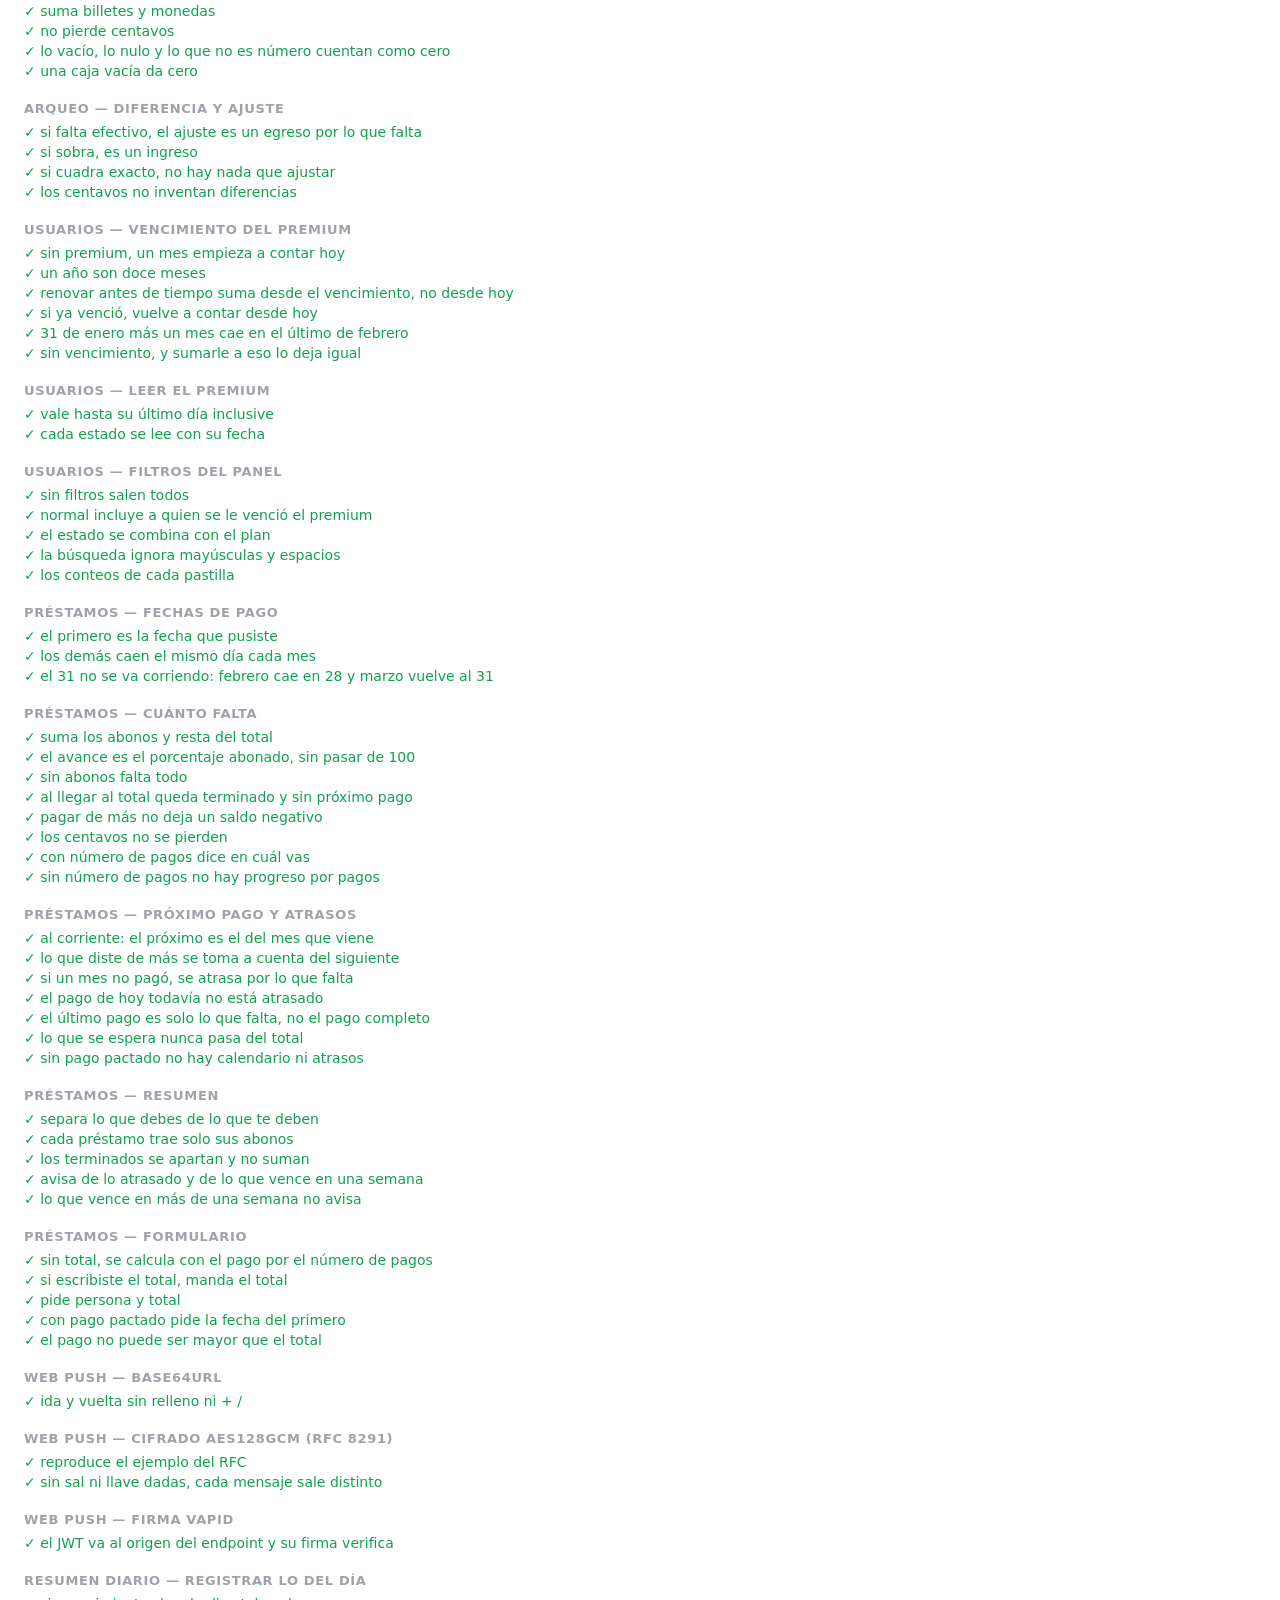
==== commit 80970768: "Préstamos, funciones por plan y panel de admin con PIN - Préstamos (premium): lo que debes y lo que " ====
--- a/test.html
+++ b/test.html
@@ -65,6 +65,7 @@
   import './js/pruebas/agrupar.js';
   import './js/pruebas/arqueo.js';
   import './js/pruebas/usuarios.js';
+  import './js/pruebas/prestamos.js';
   import './js/pruebas/webpush.js';
   import './js/pruebas/resumen-diario.js';
   import { correr } from './js/pruebas/marco.js';
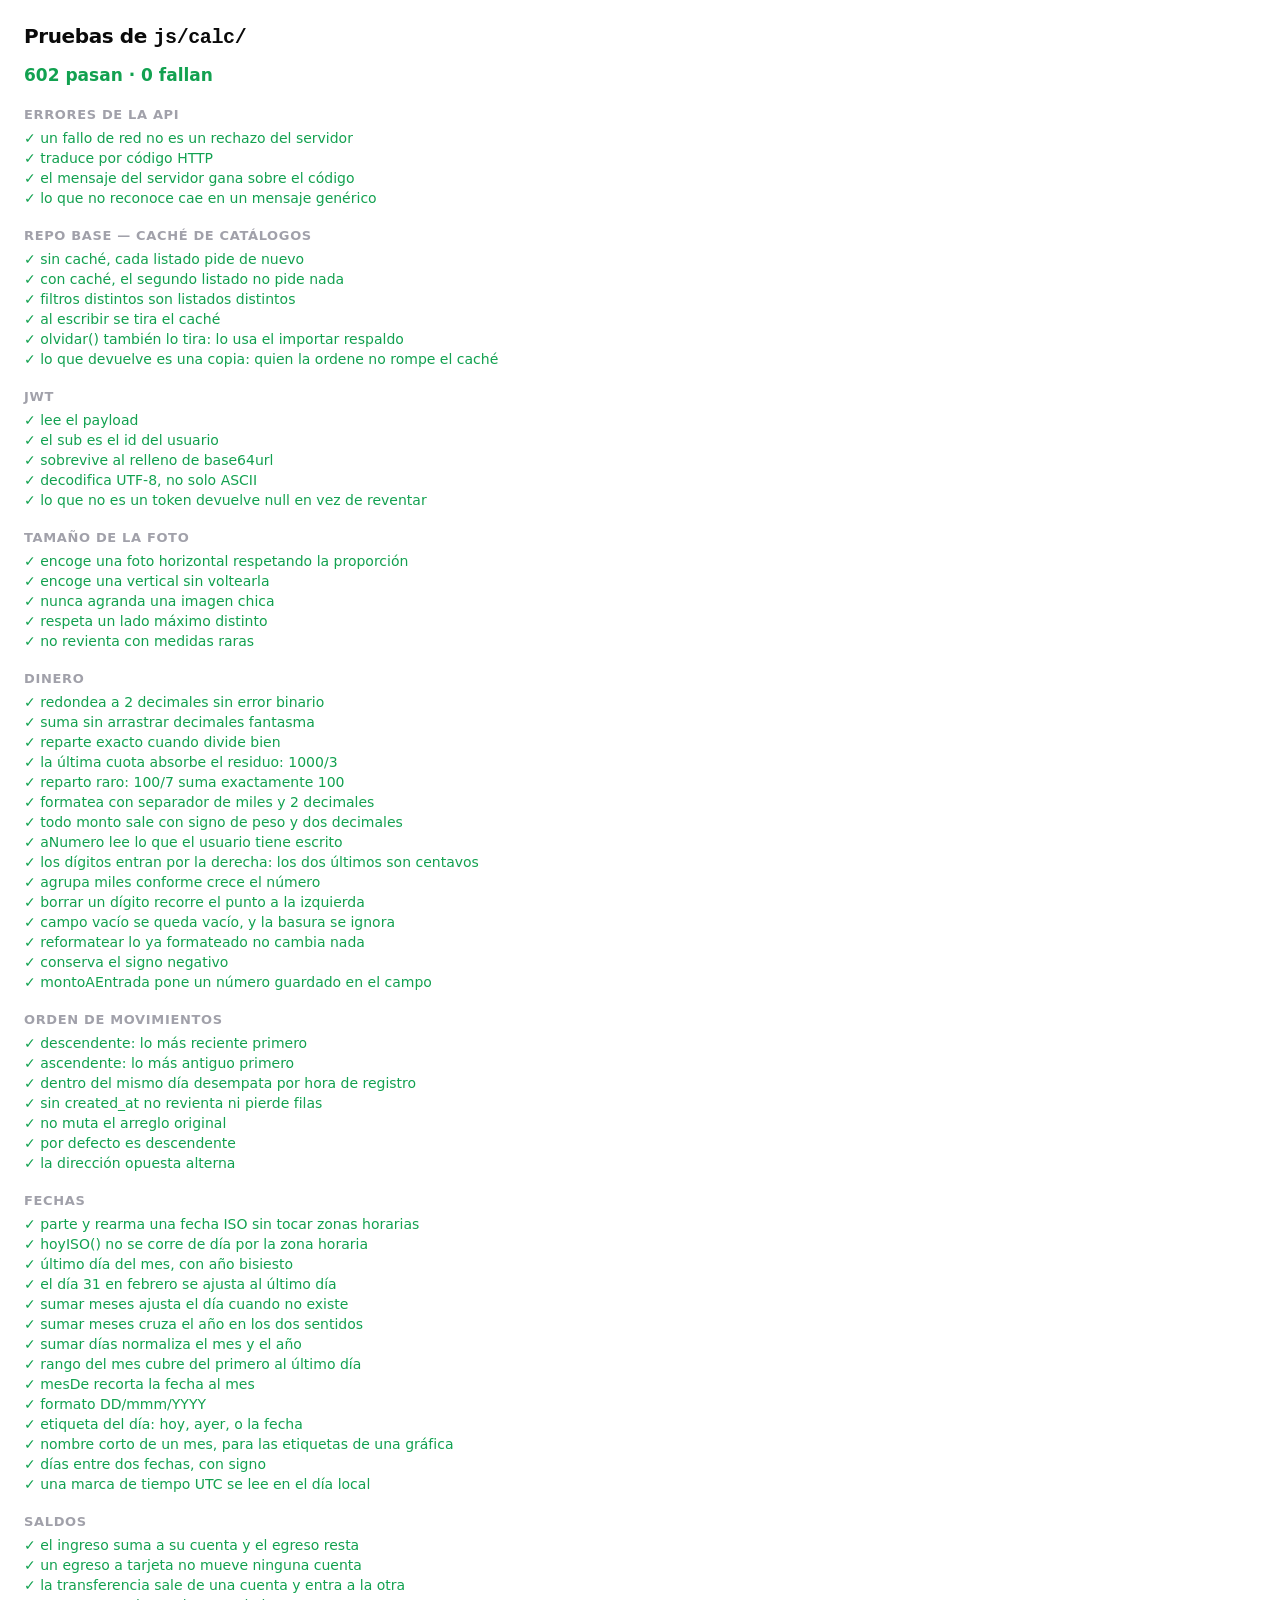
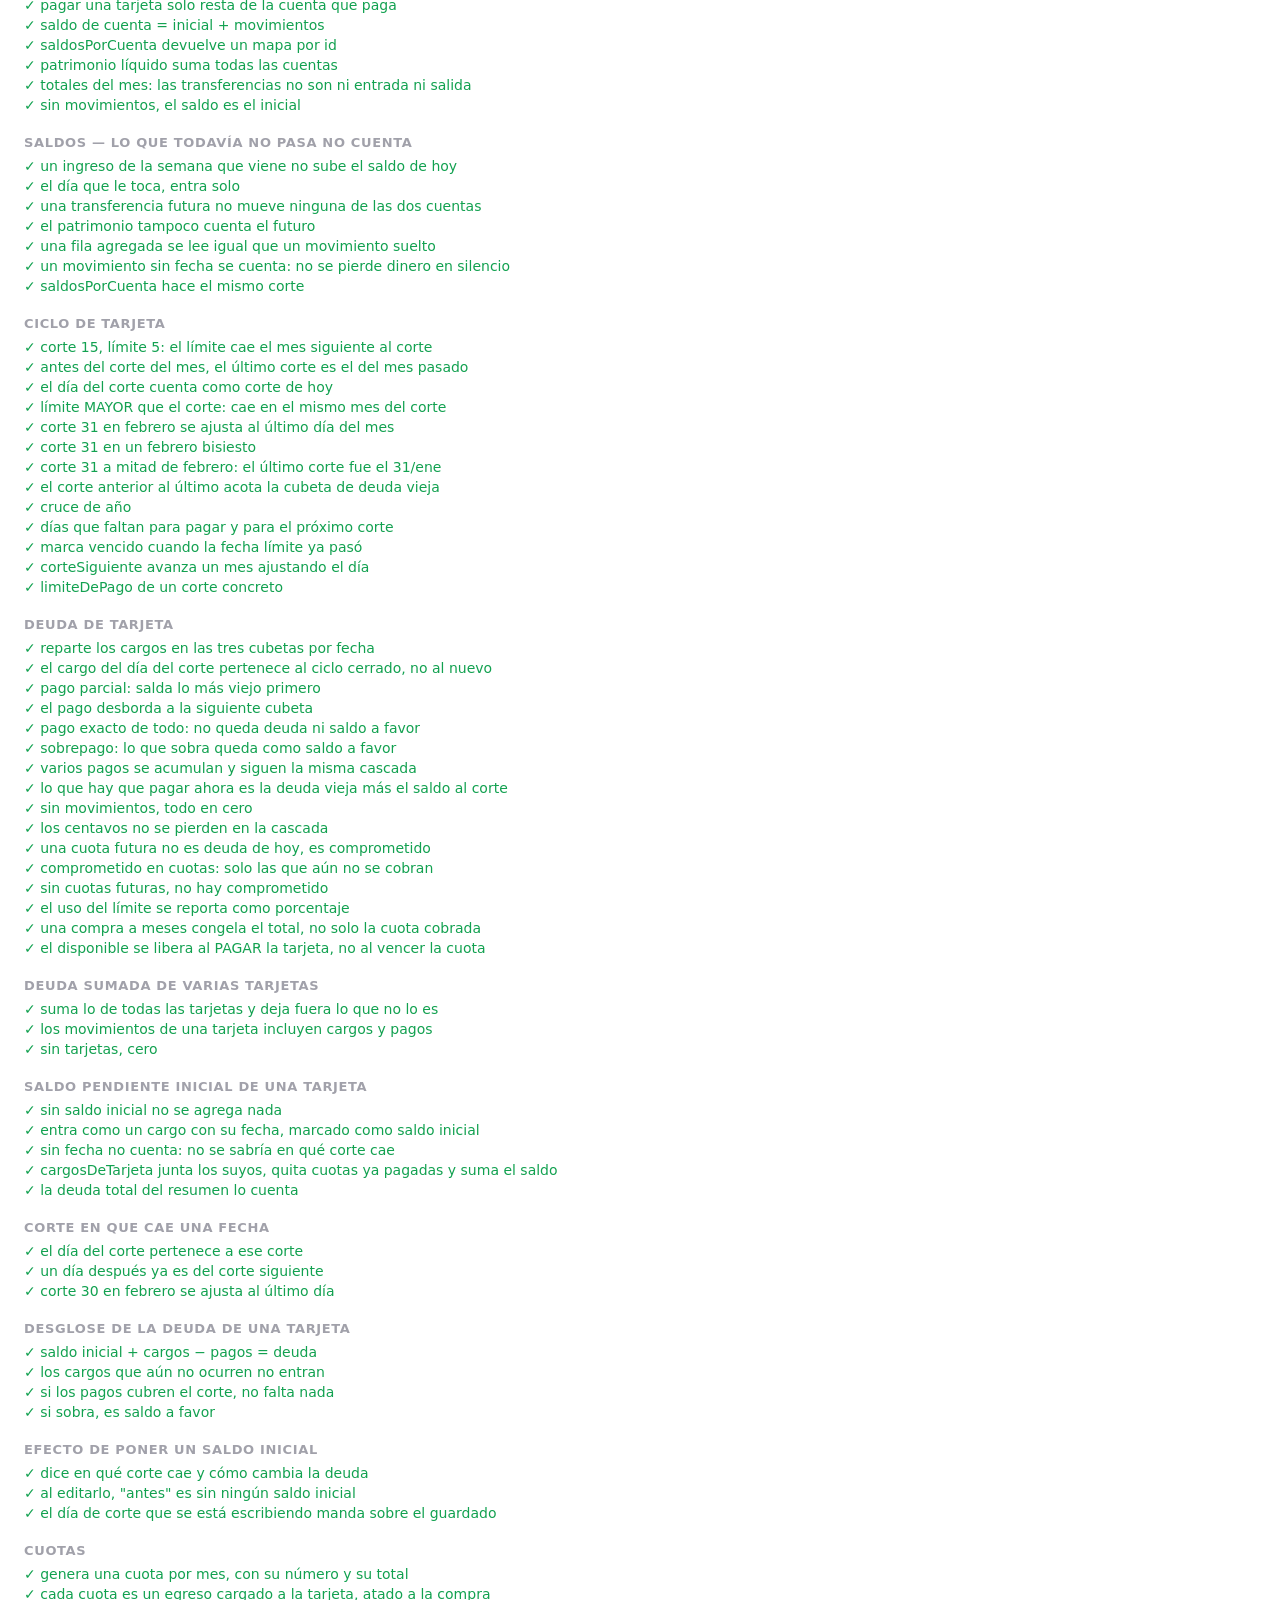
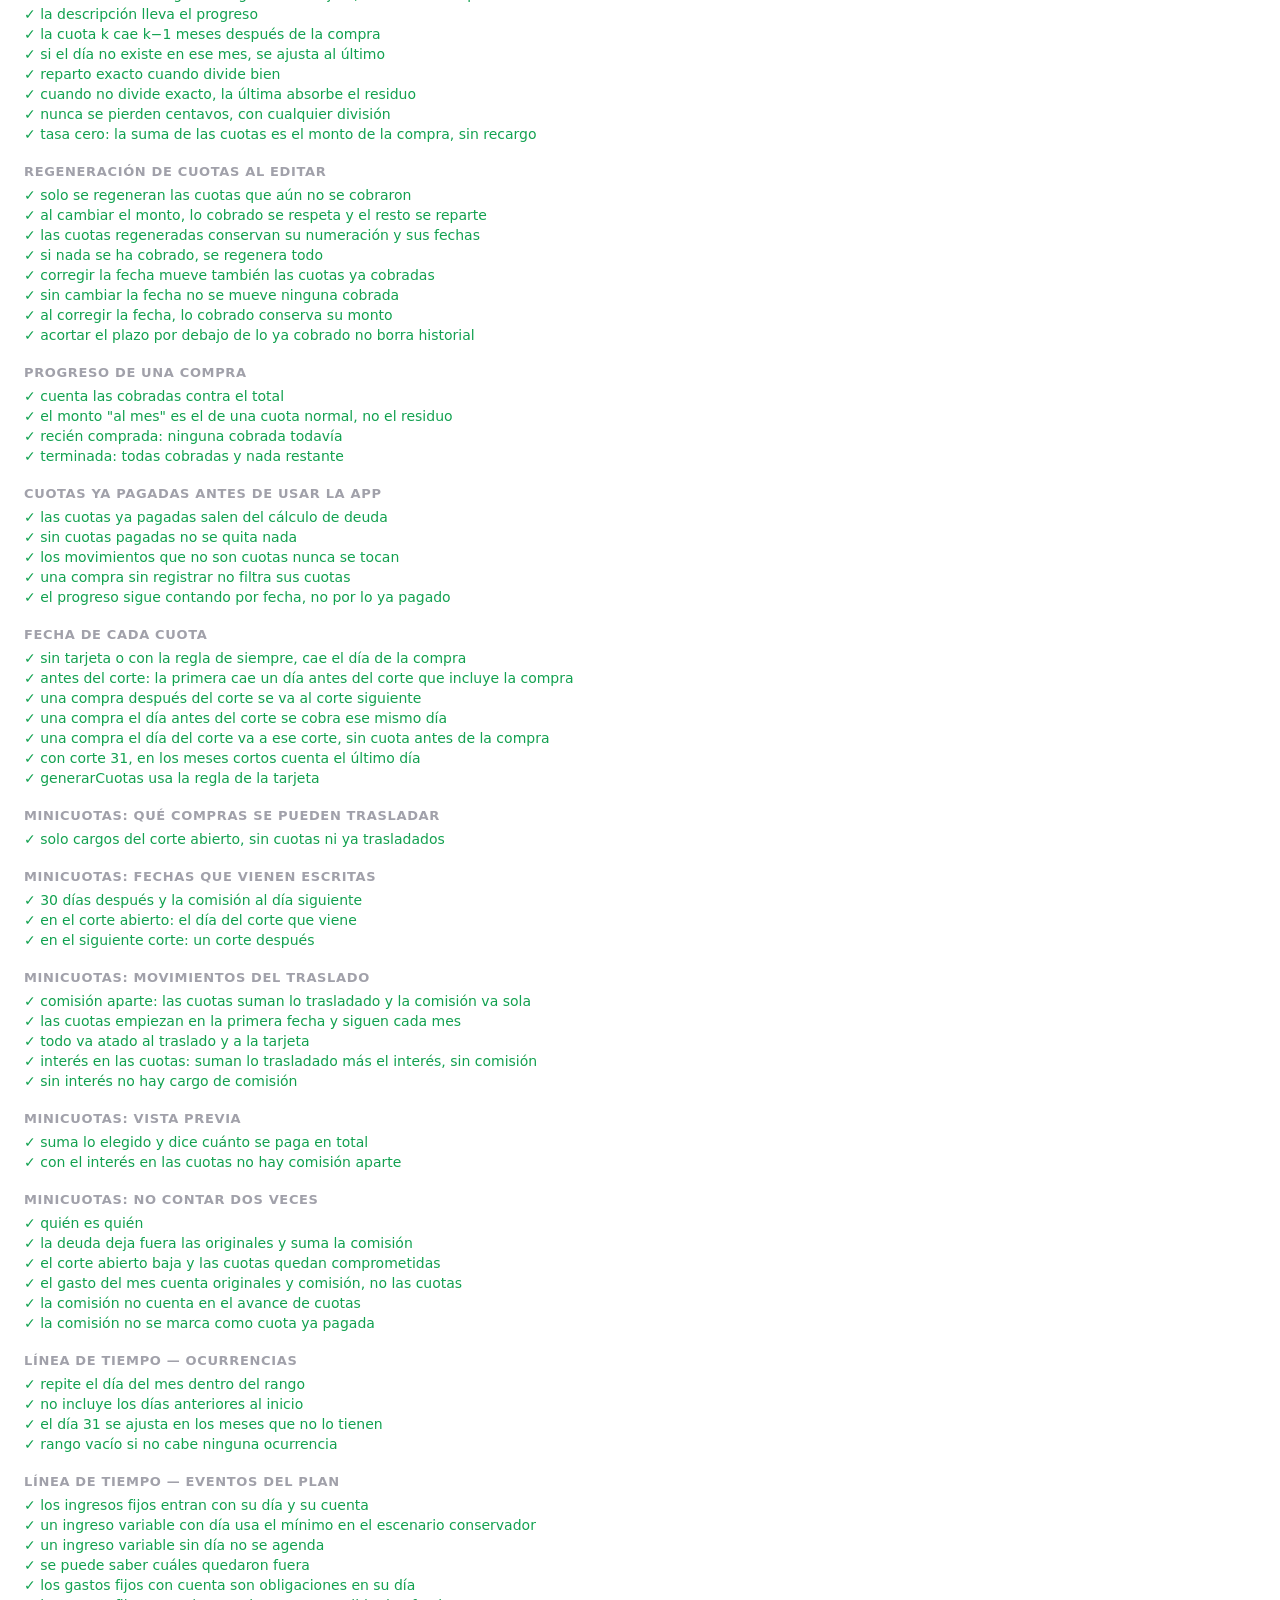
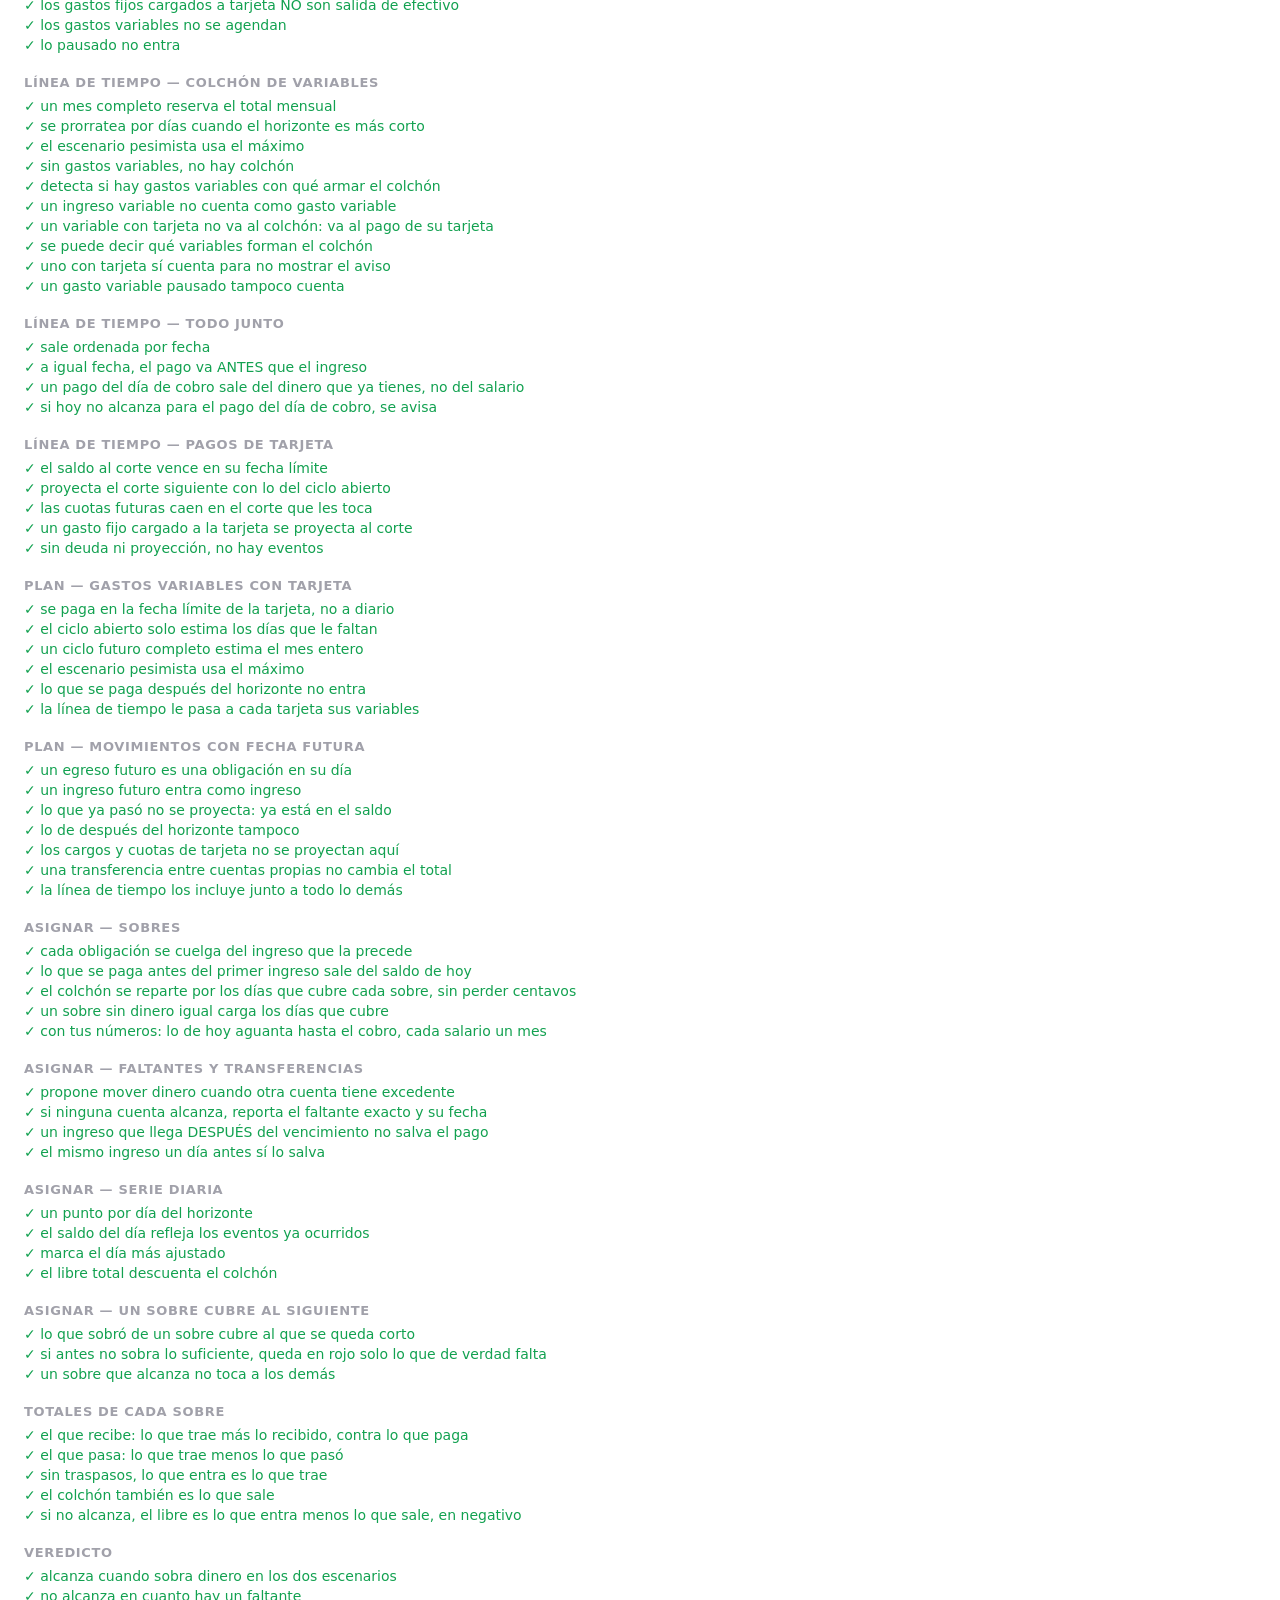
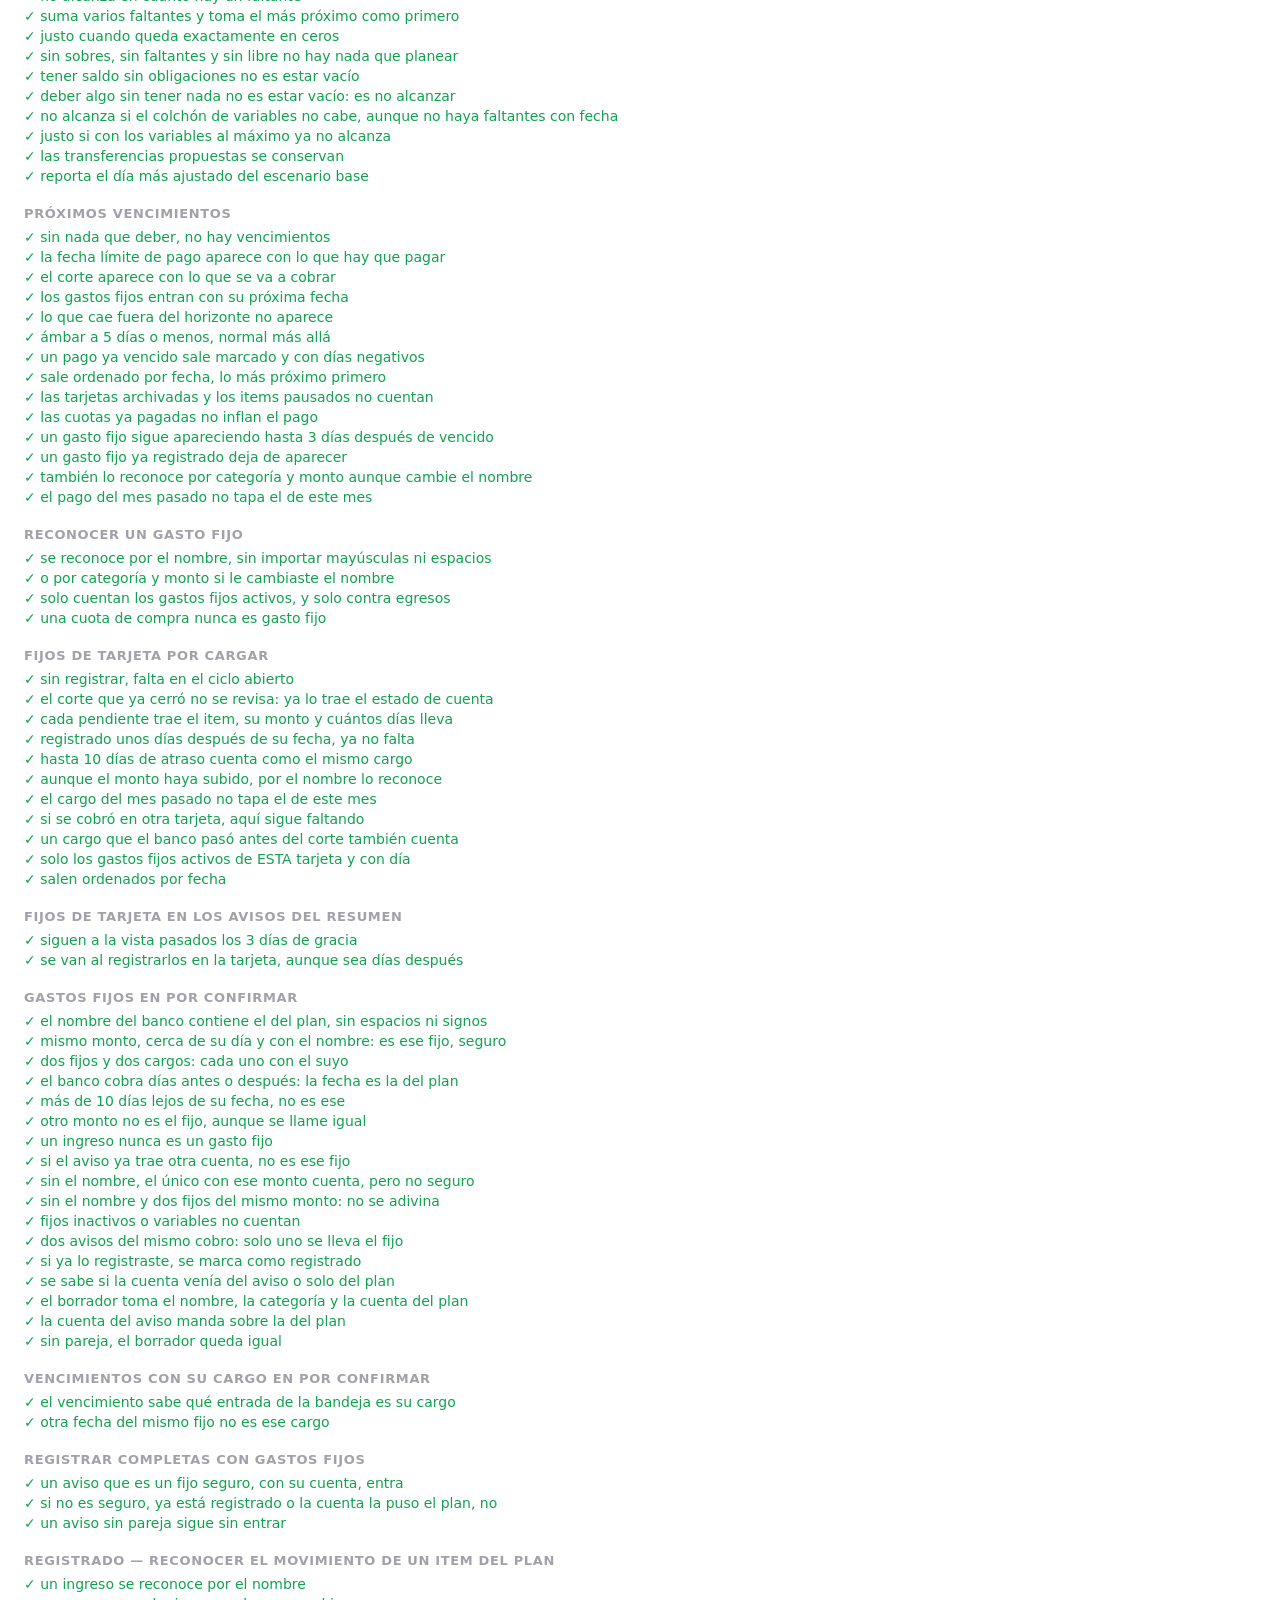
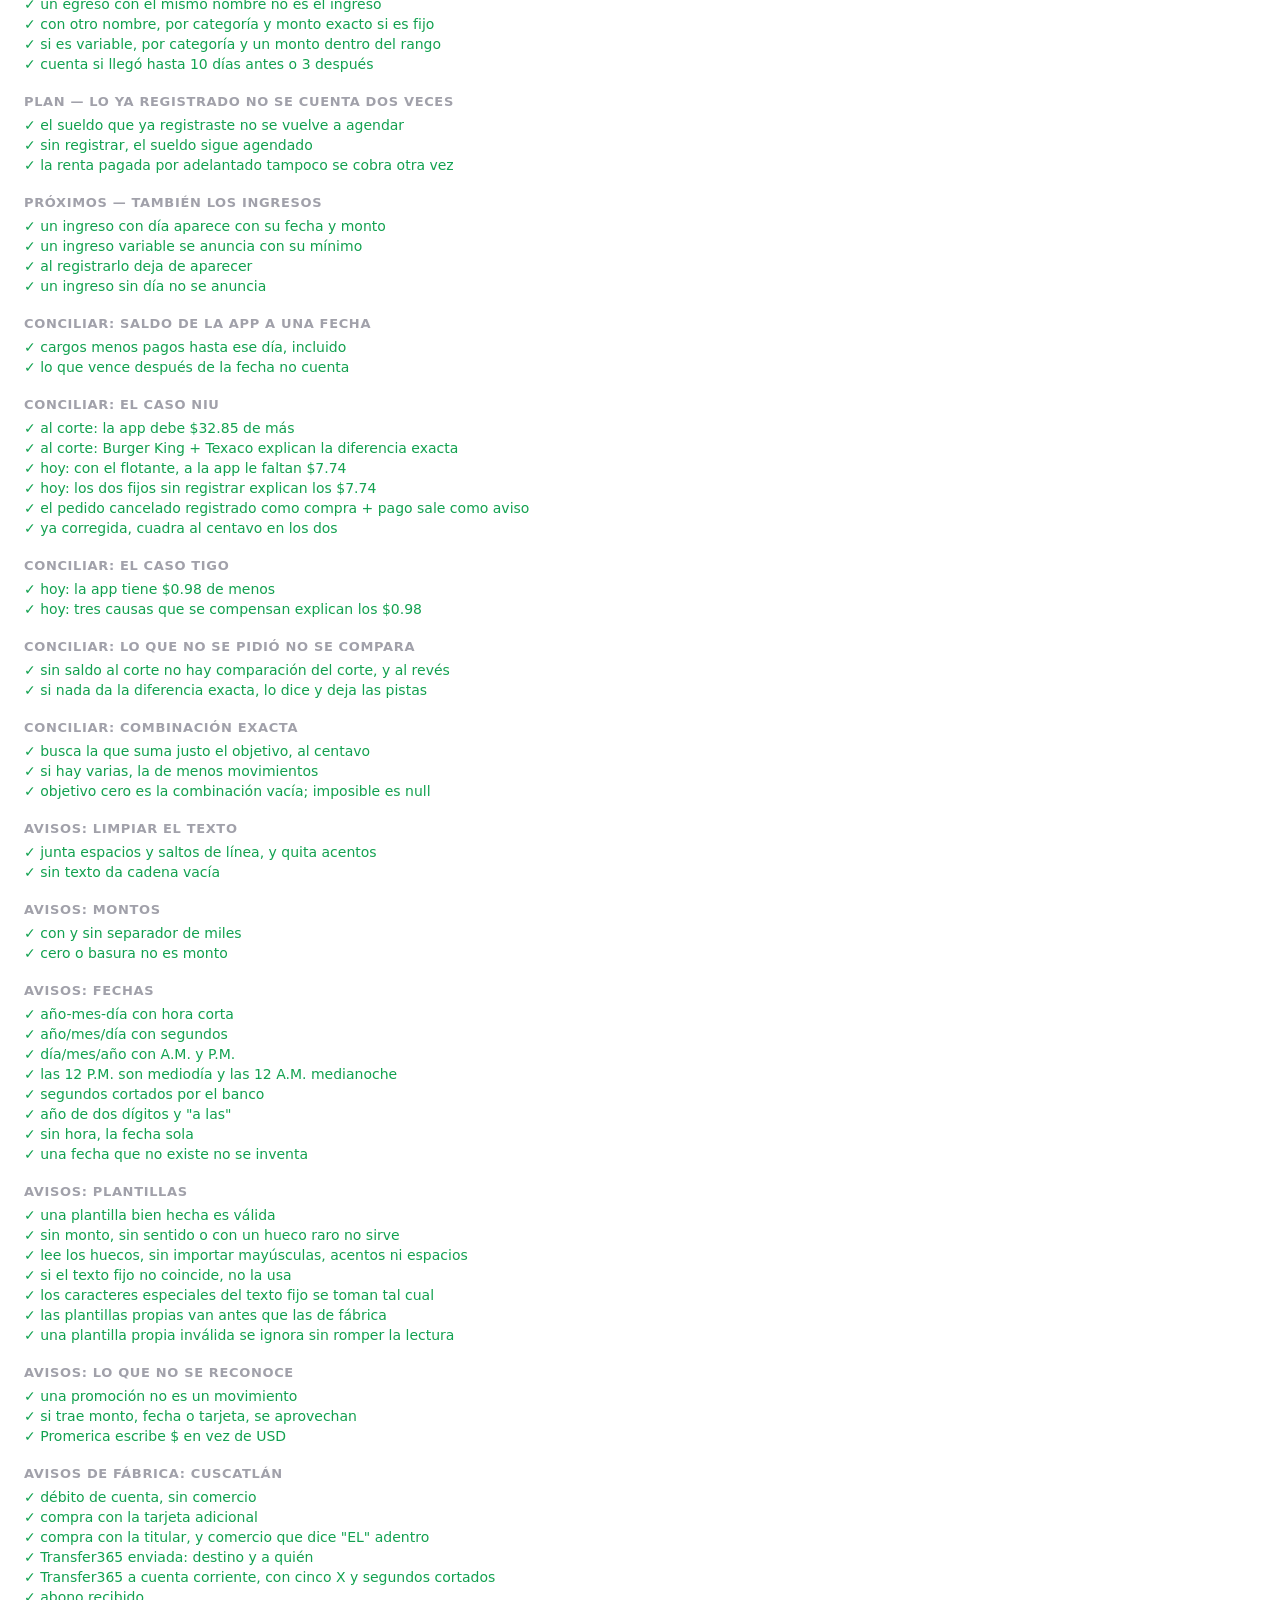
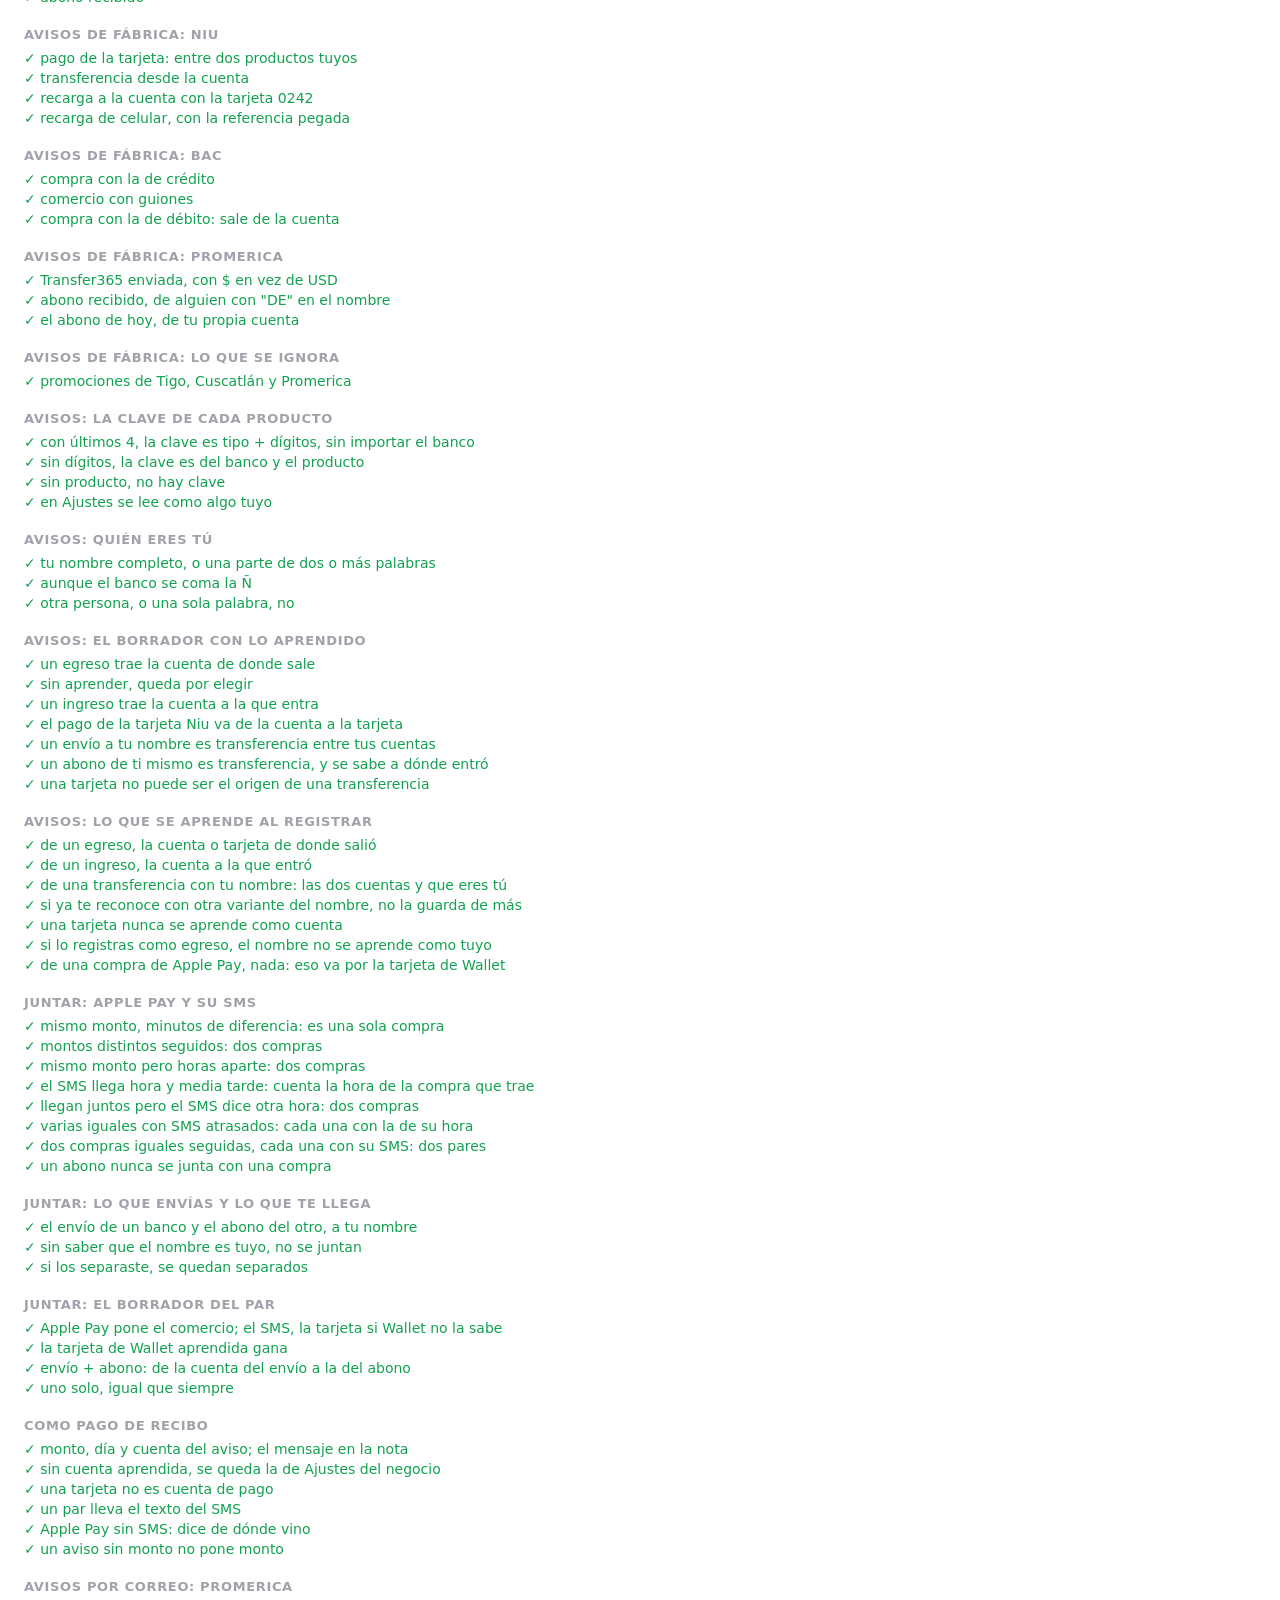
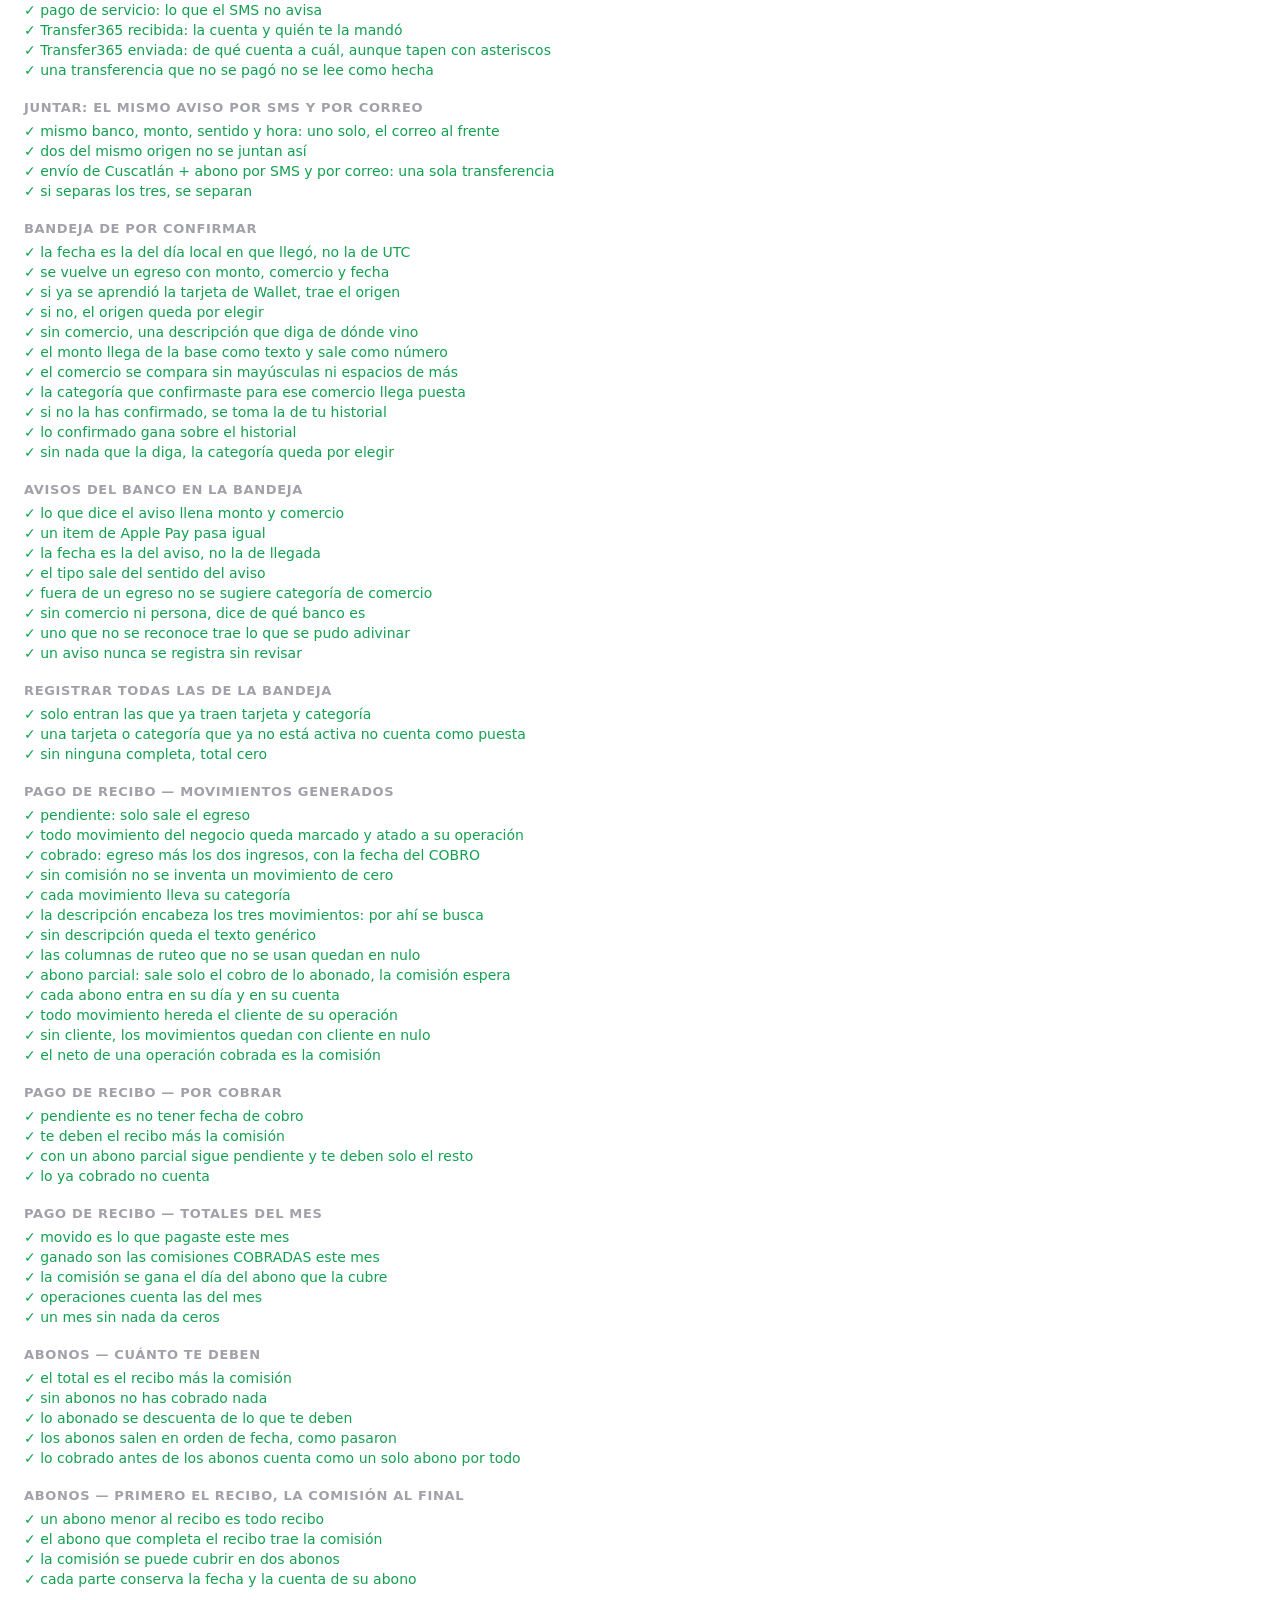
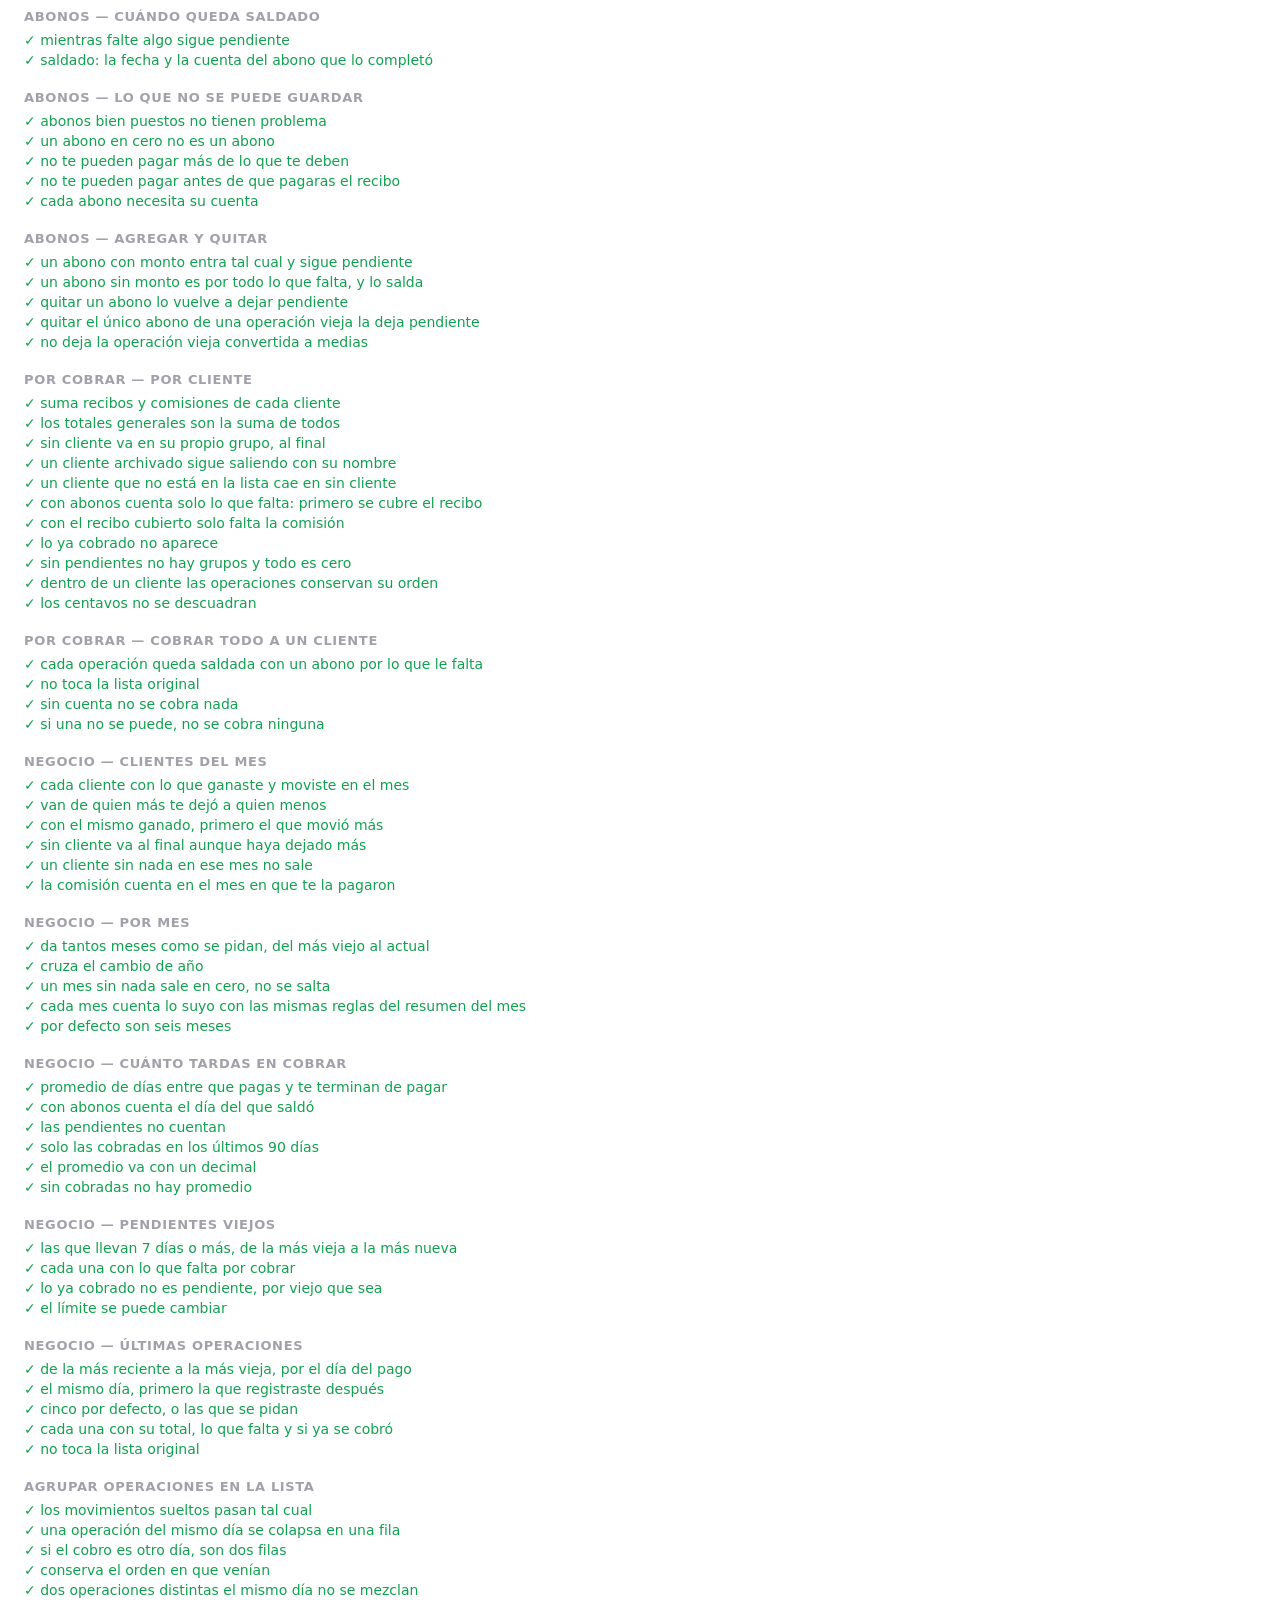
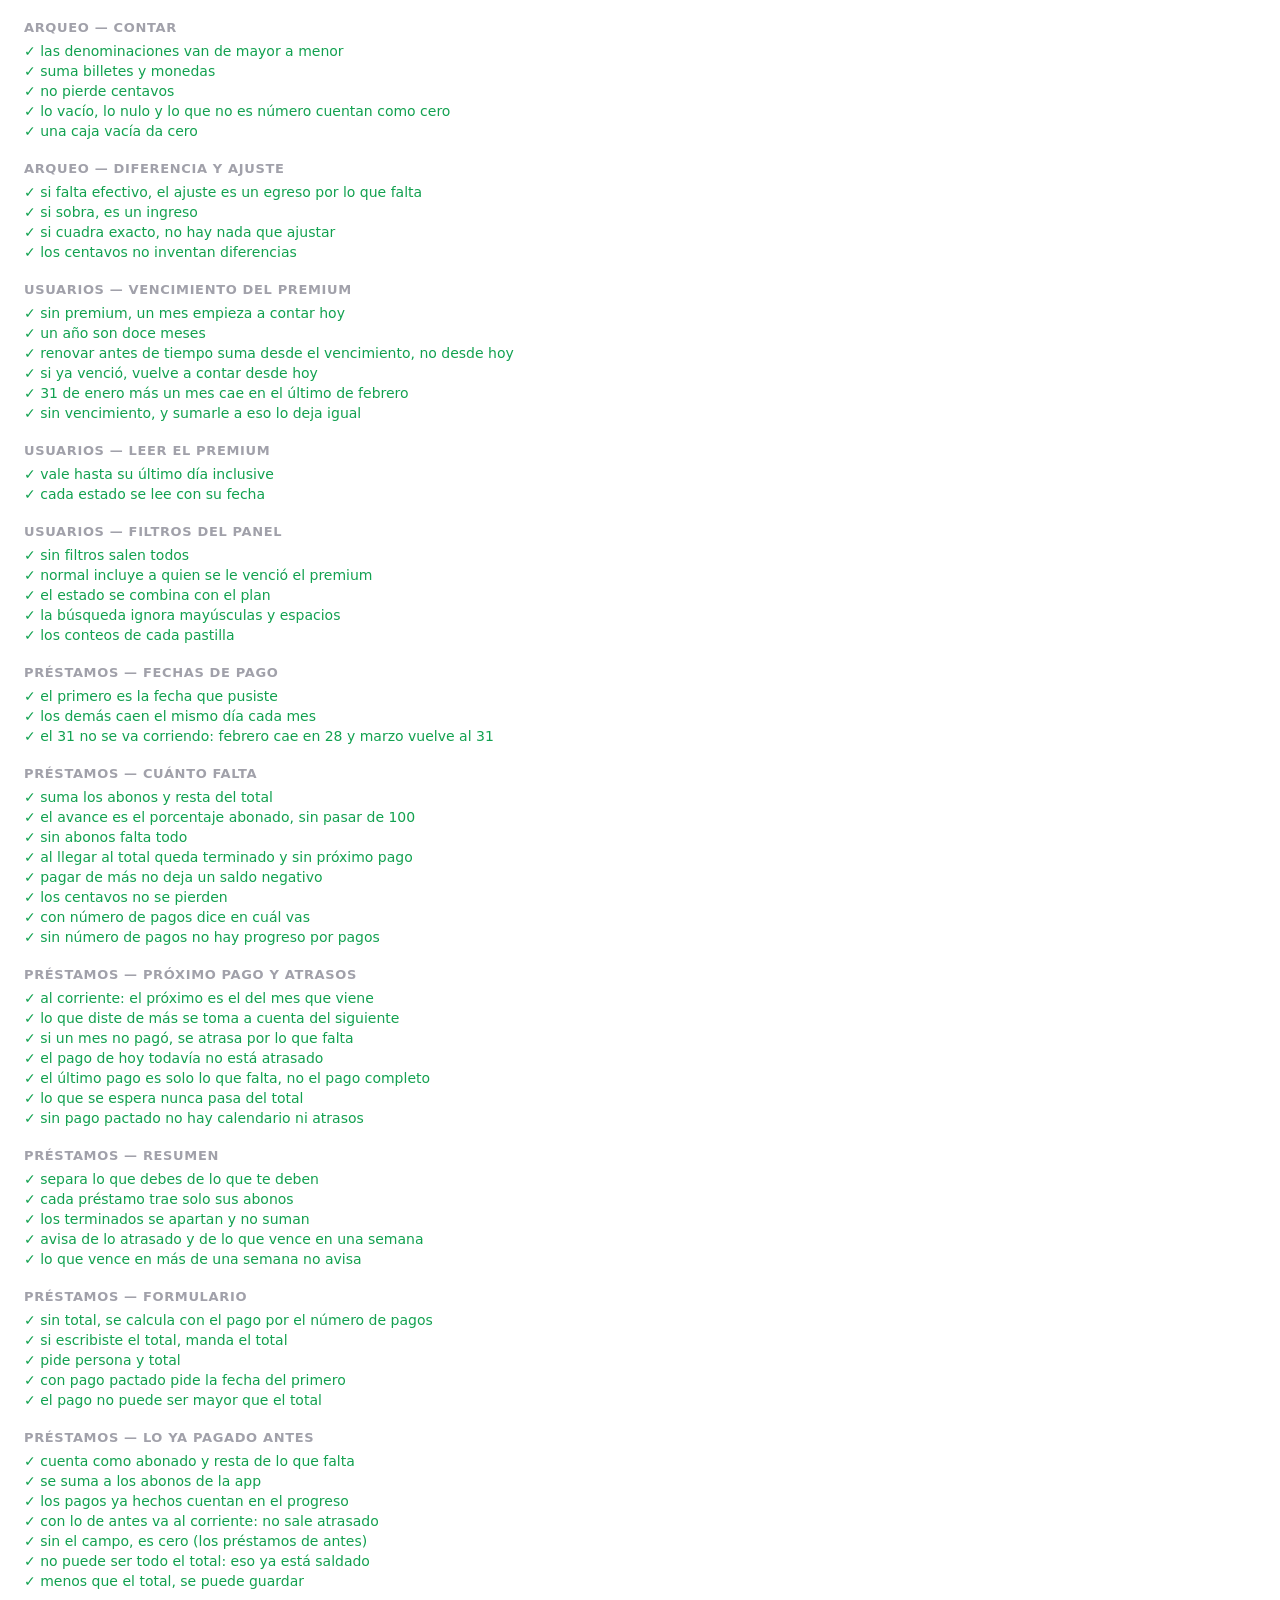
==== commit 03b9b728: "Préstamos: formulario por secciones y lo ya pagado antes de anotarlo El formulario se arma en partes" ====
--- a/test.html
+++ b/test.html
@@ -66,6 +66,7 @@
   import './js/pruebas/arqueo.js';
   import './js/pruebas/usuarios.js';
   import './js/pruebas/prestamos.js';
+  import './js/pruebas/prestamos-antes.js';
   import './js/pruebas/webpush.js';
   import './js/pruebas/resumen-diario.js';
   import { correr } from './js/pruebas/marco.js';
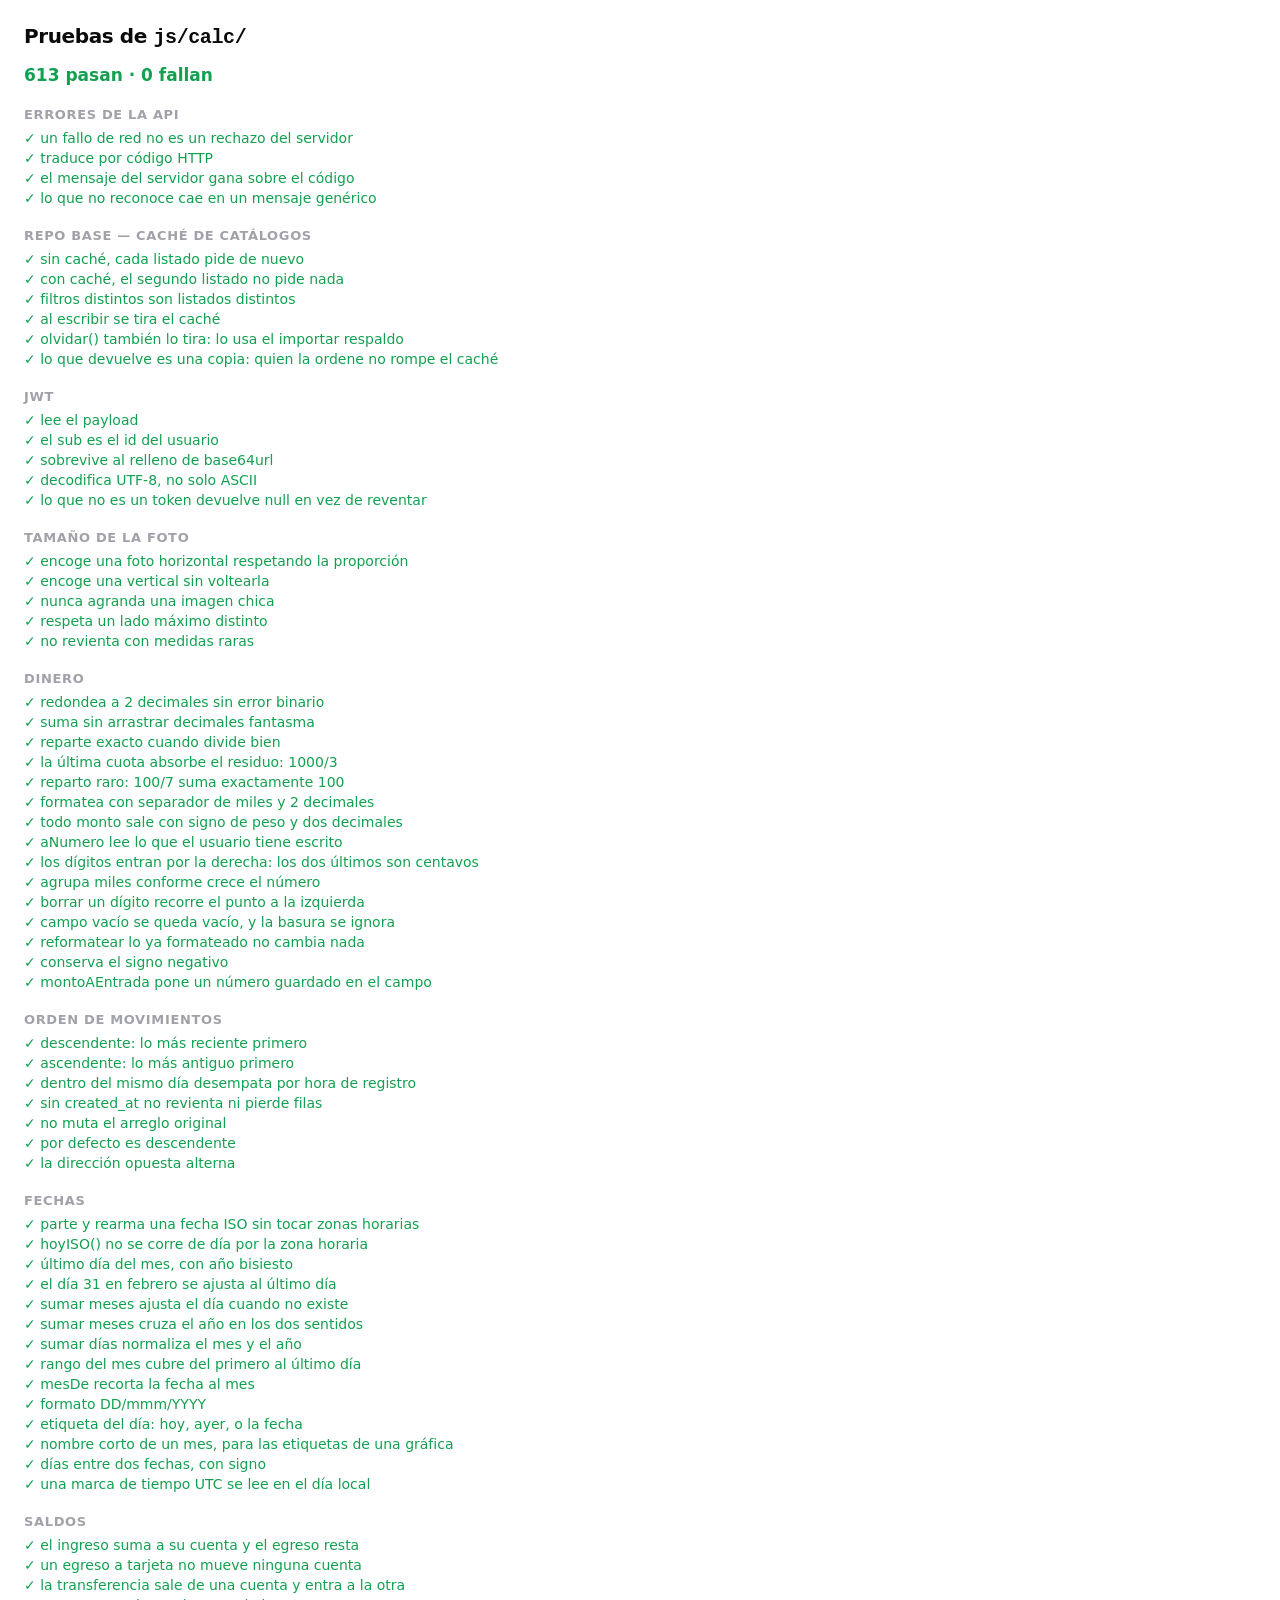
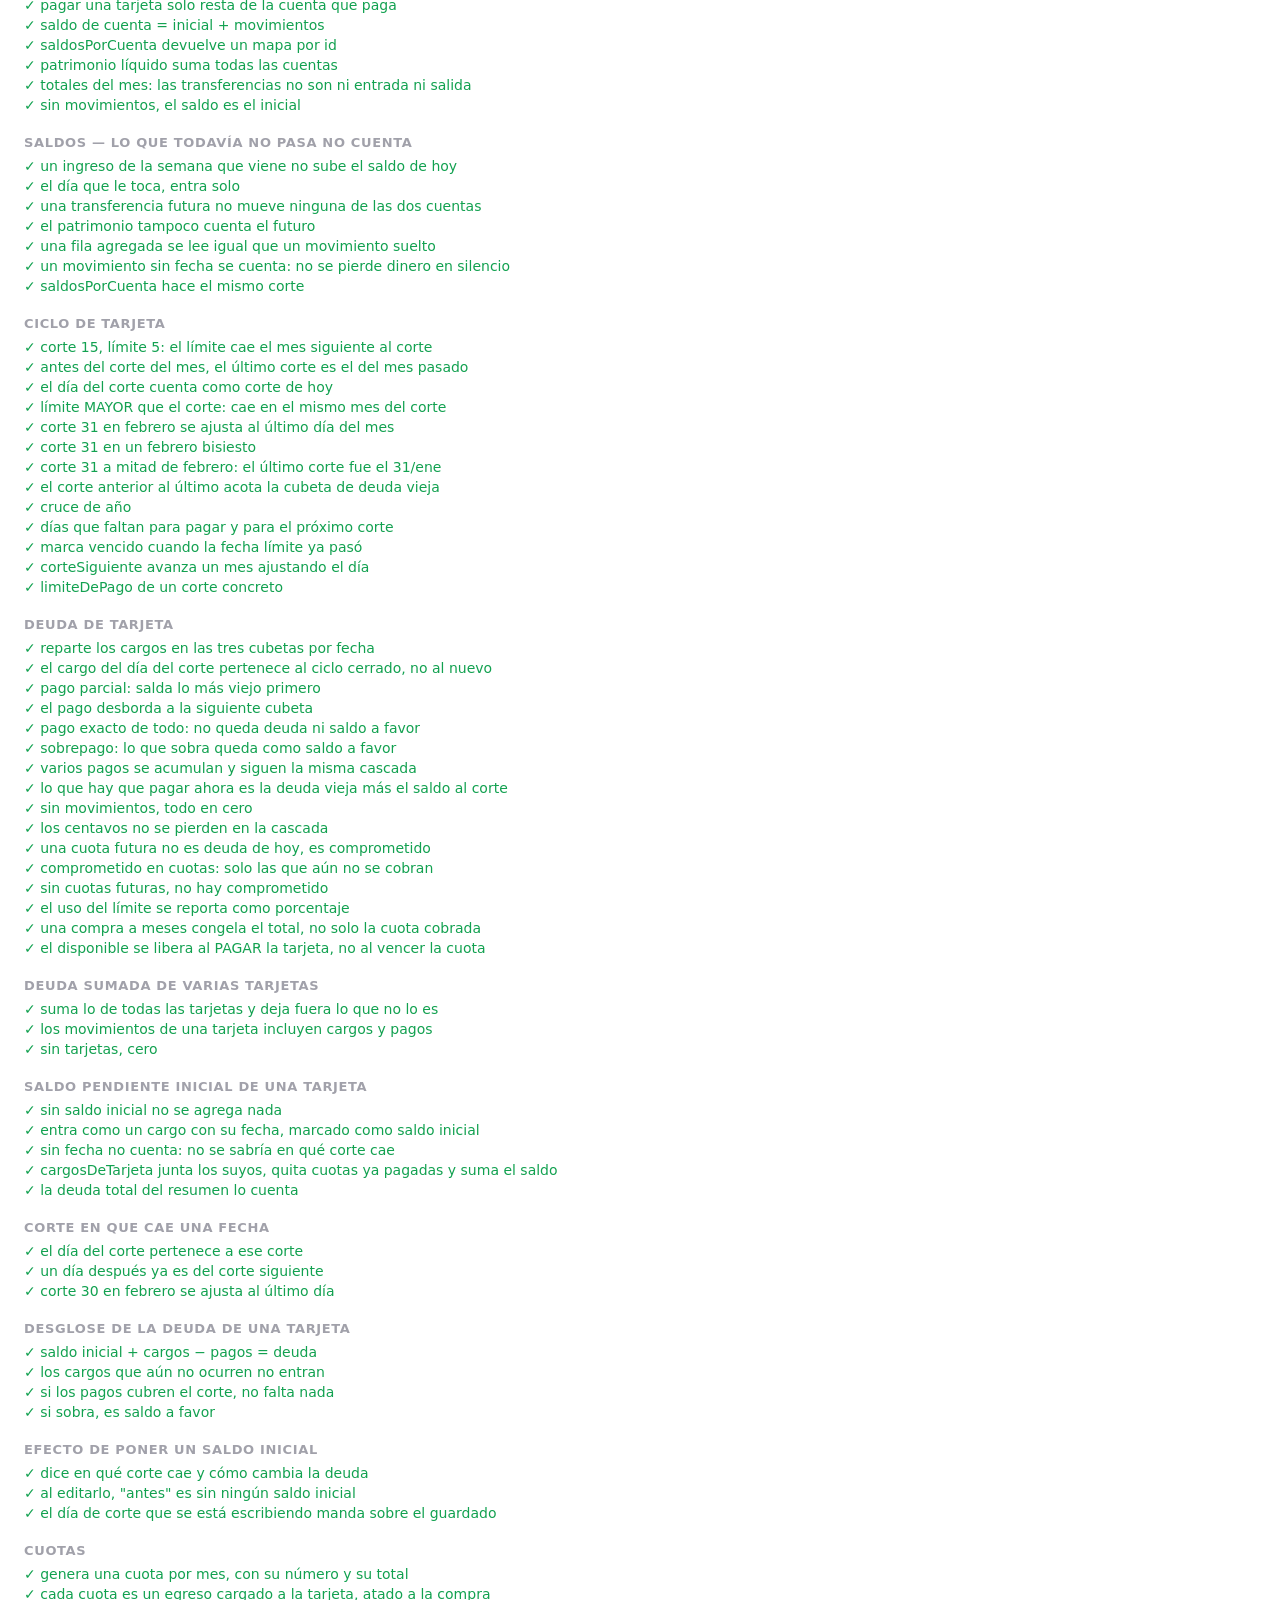
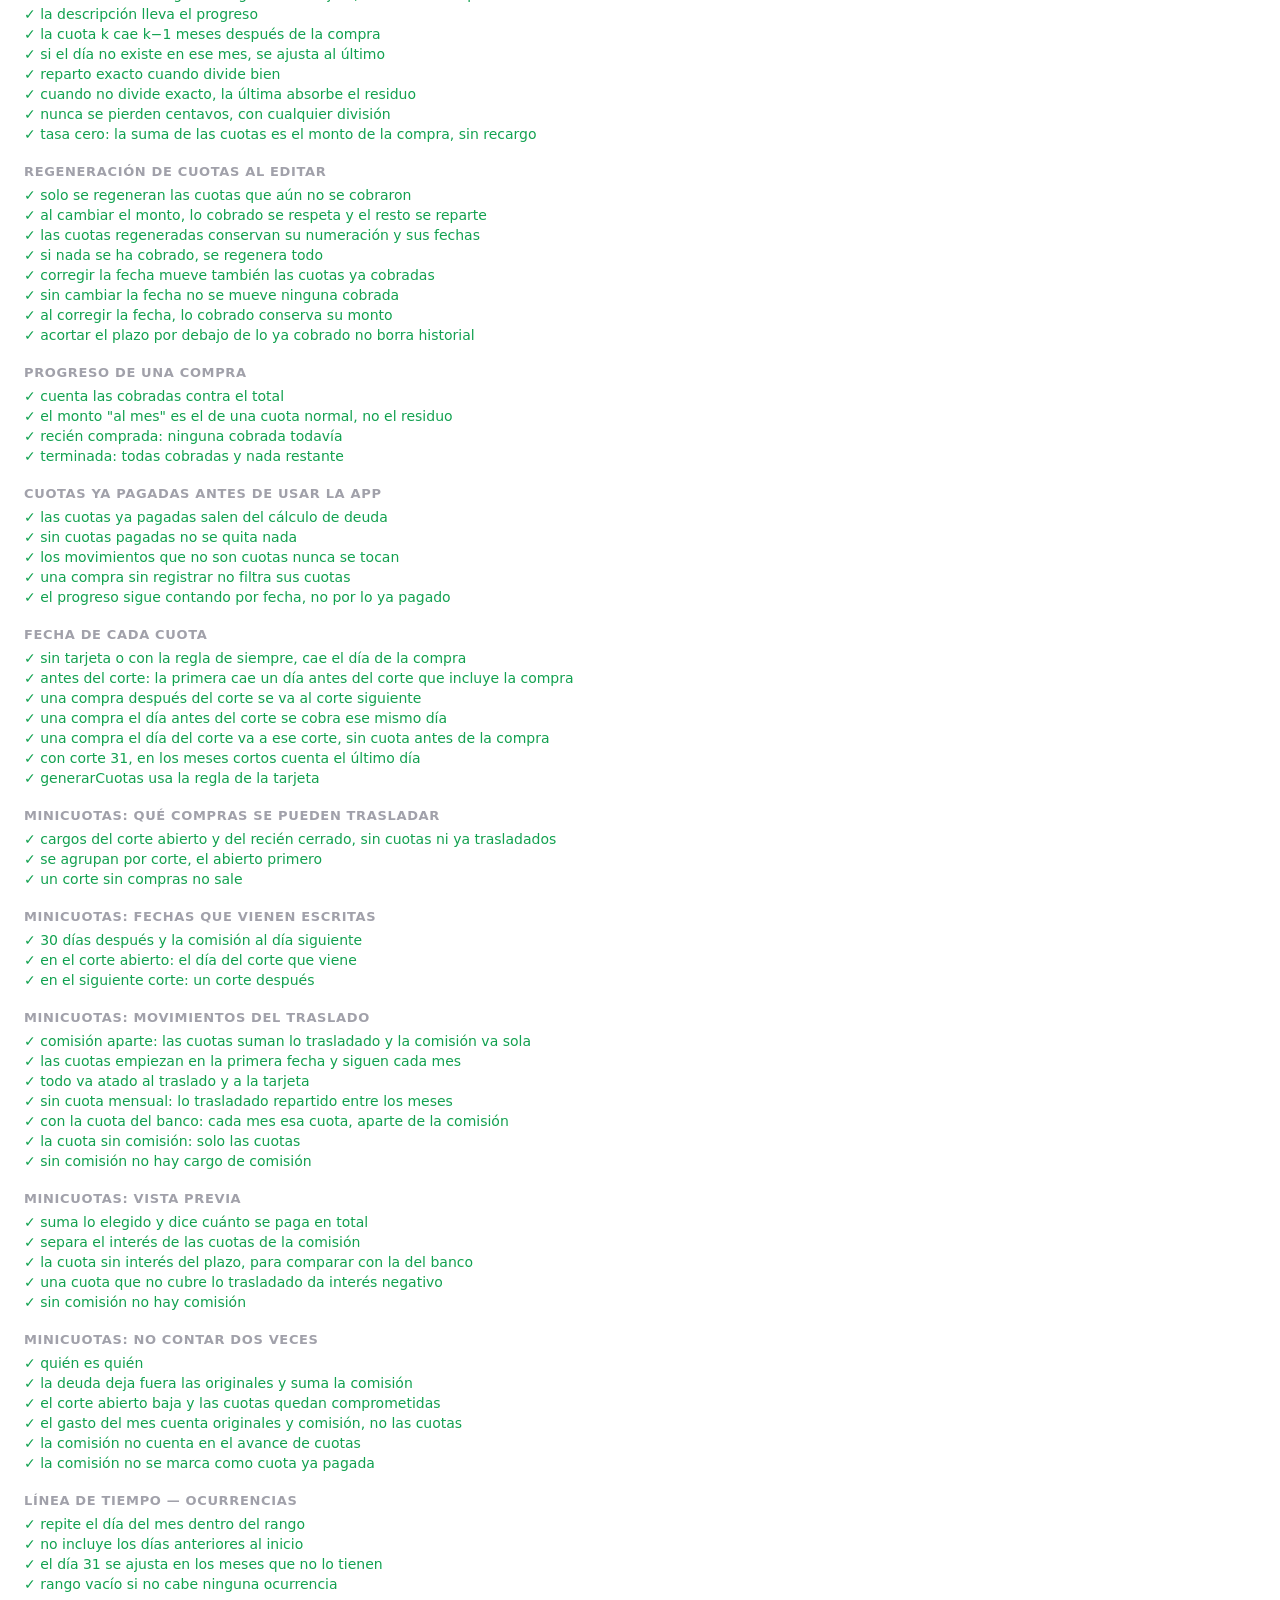
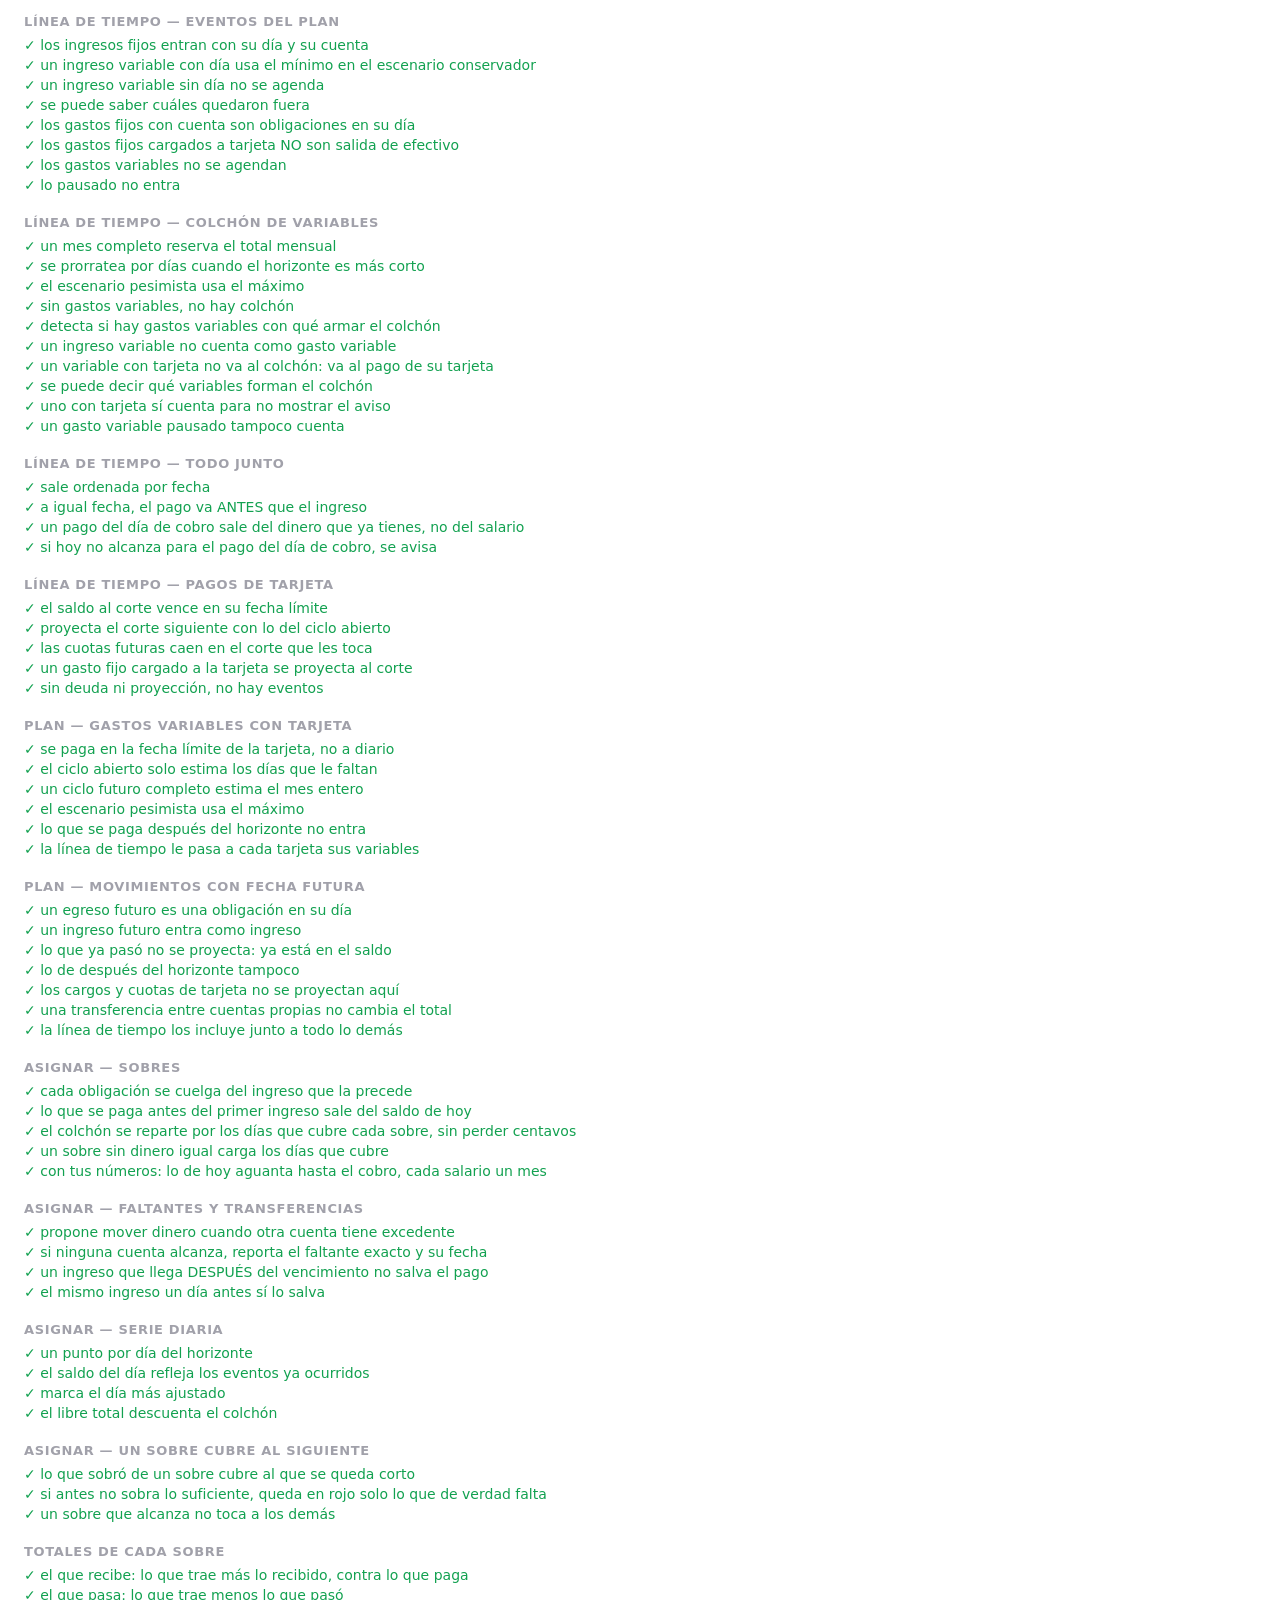
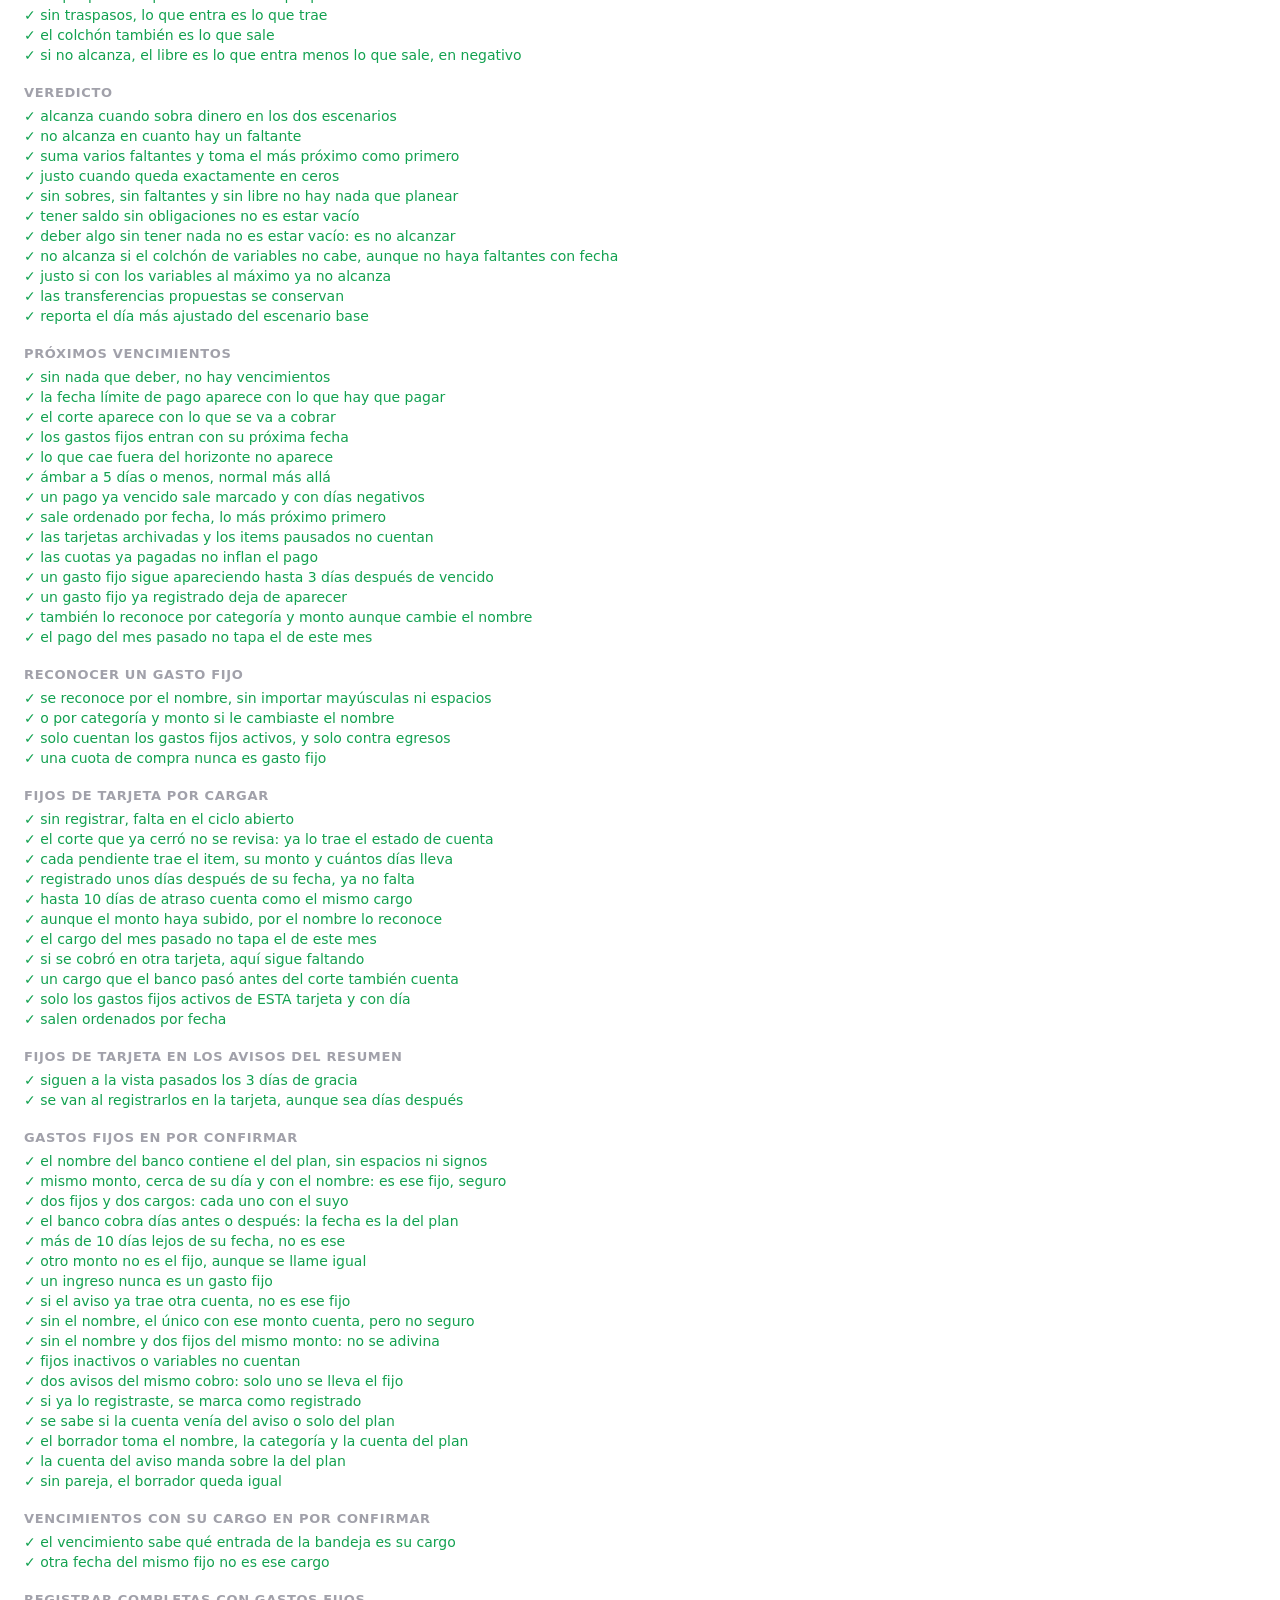
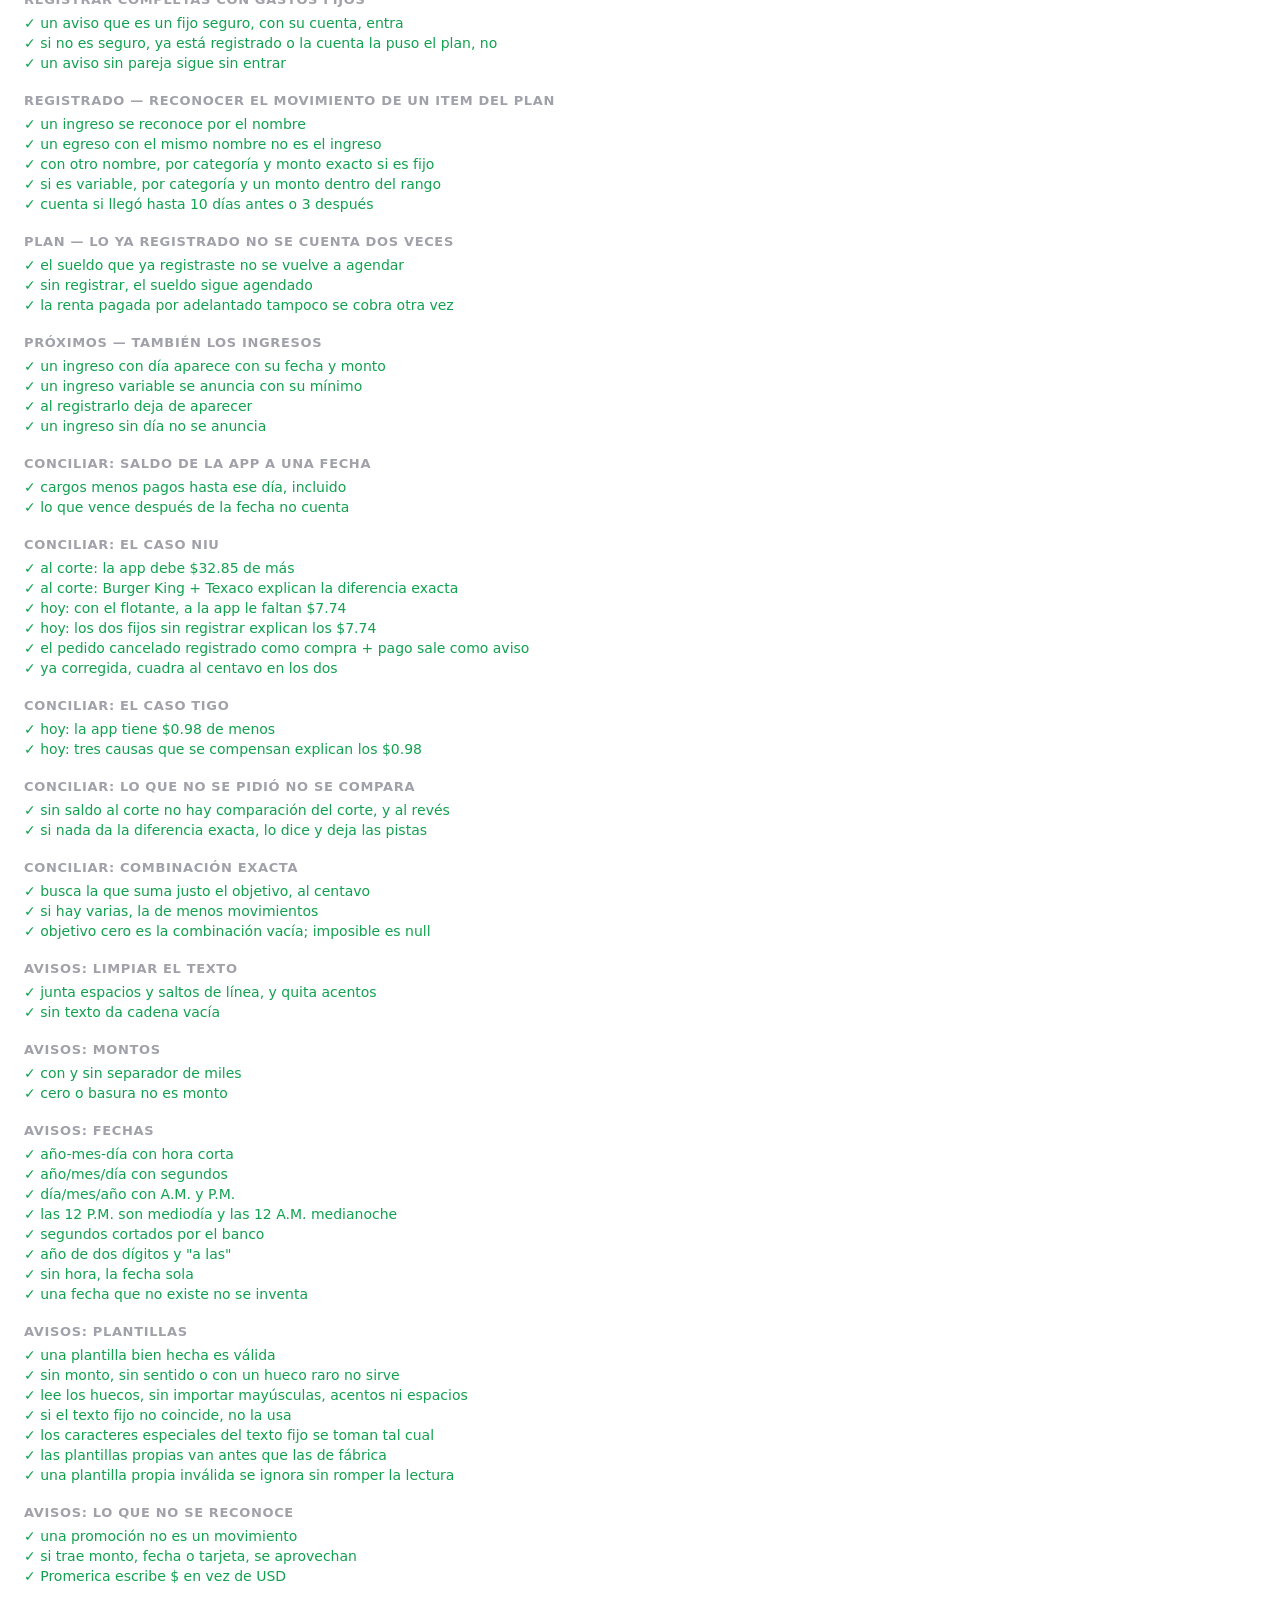
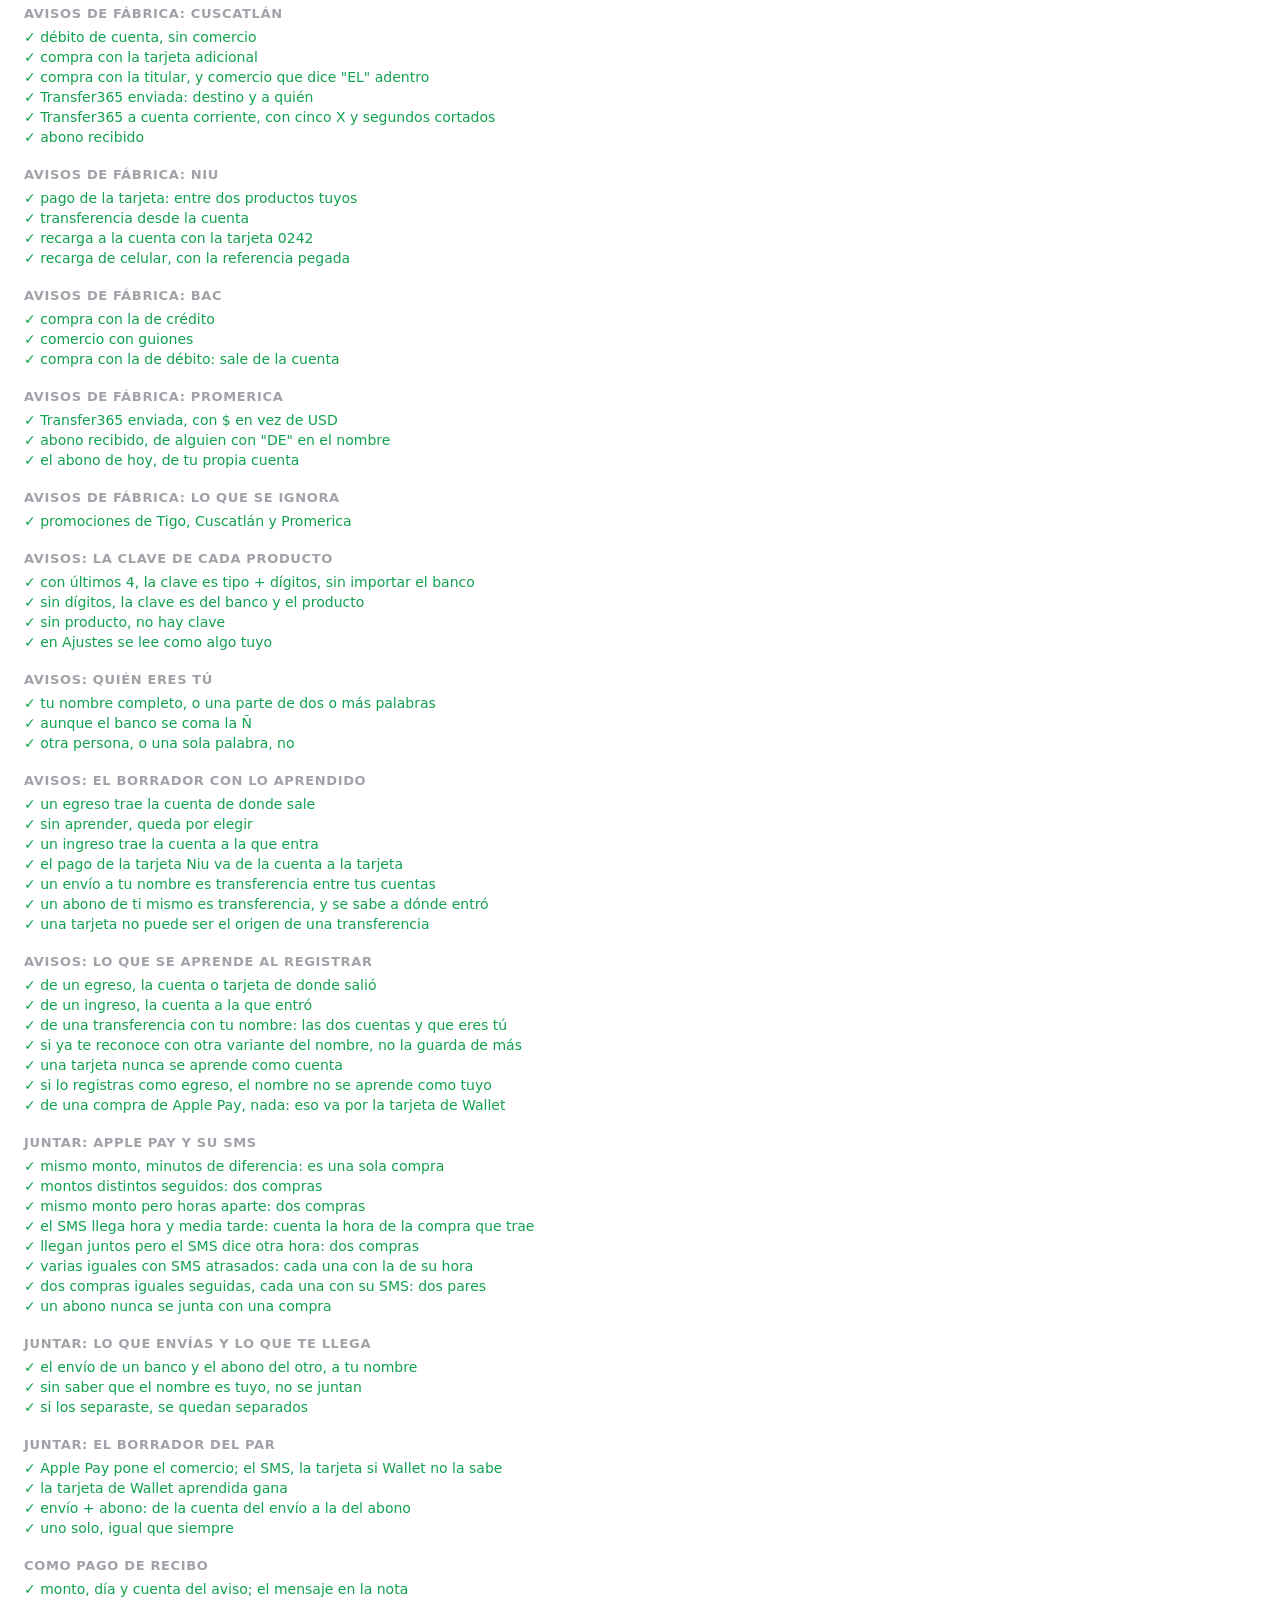
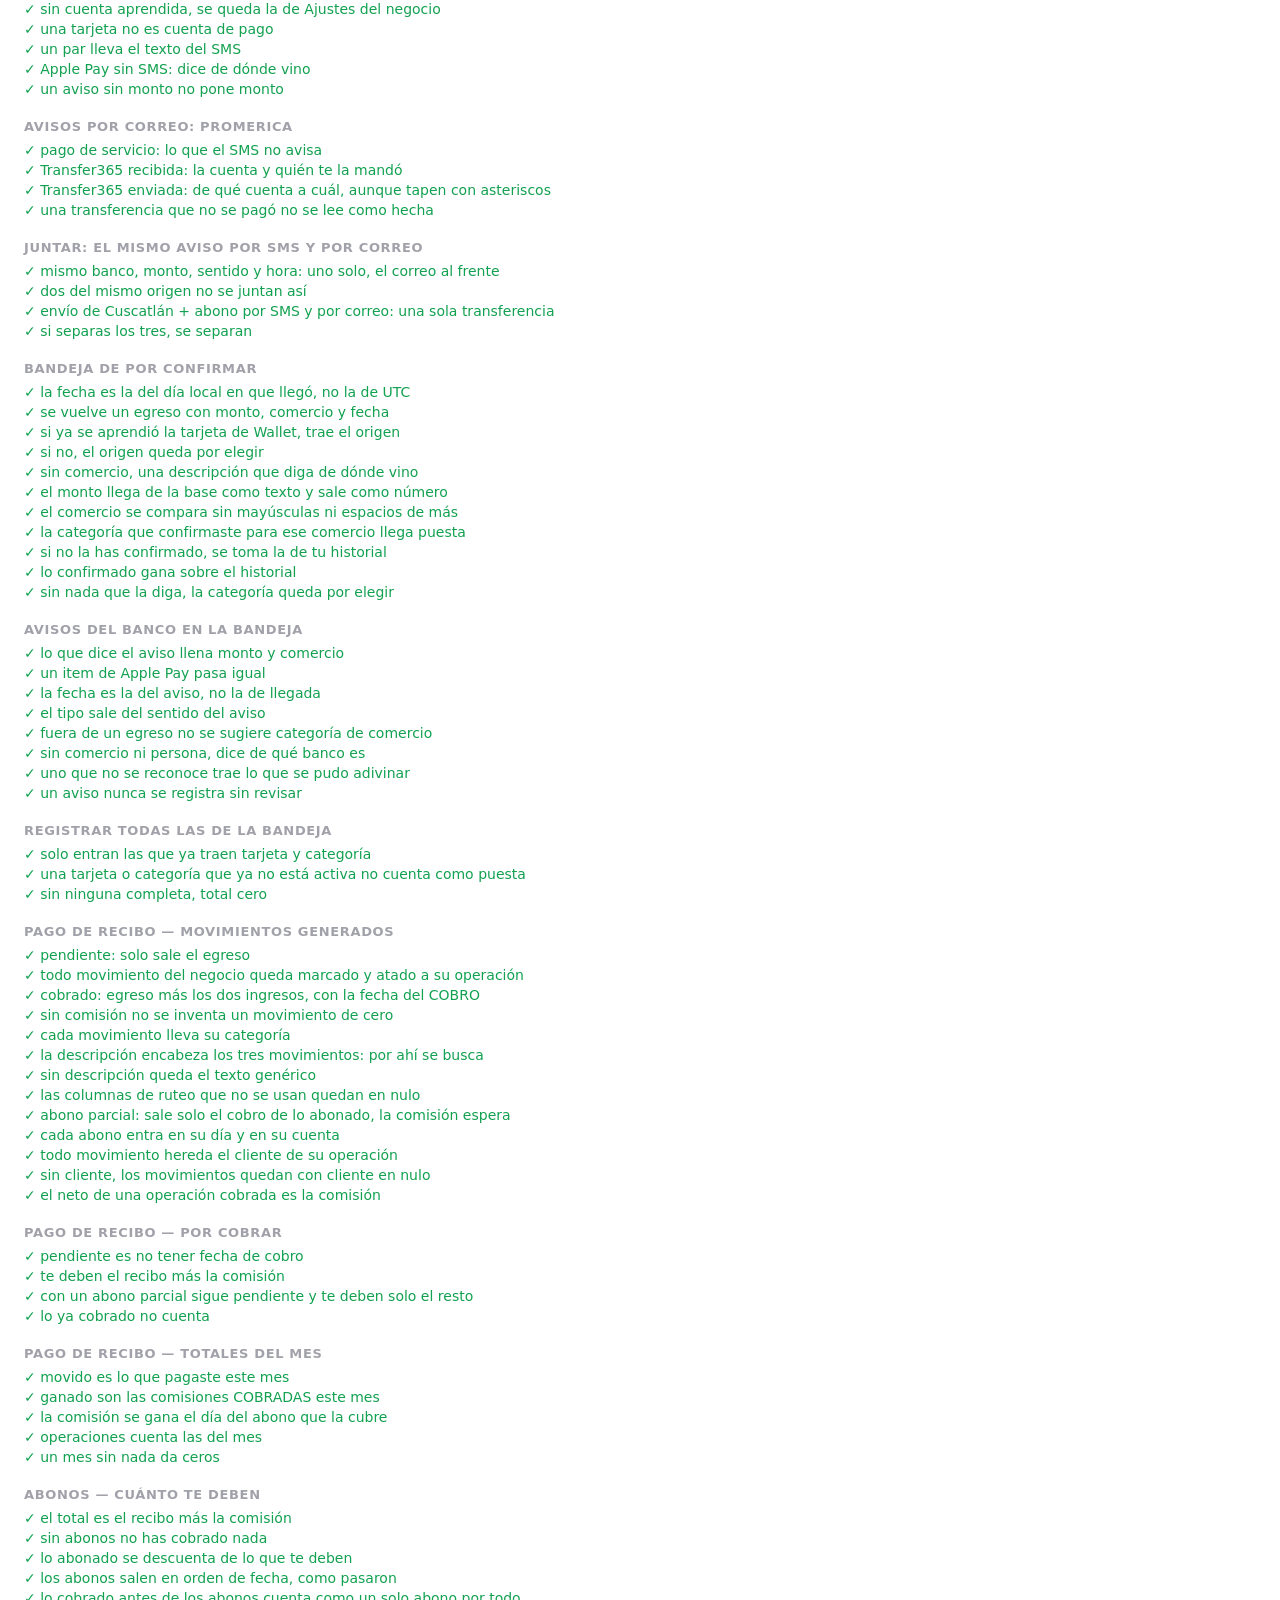
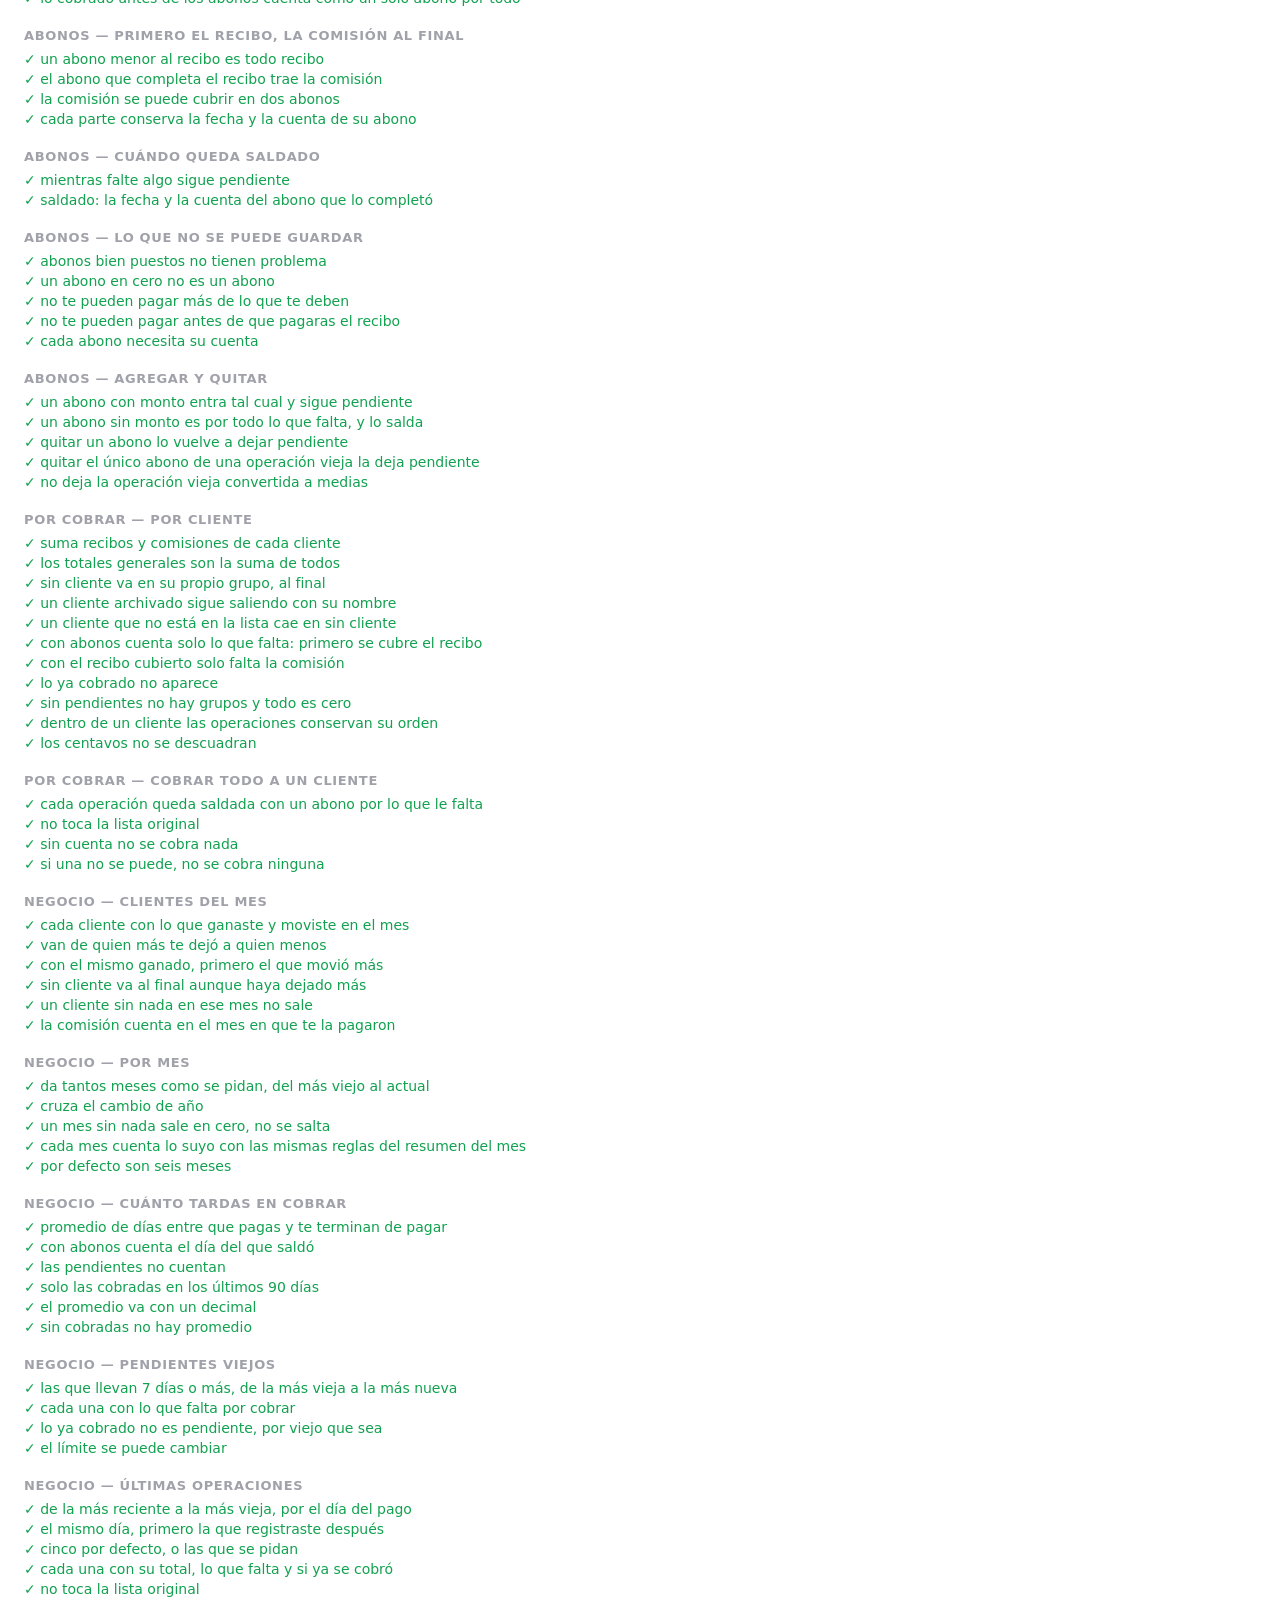
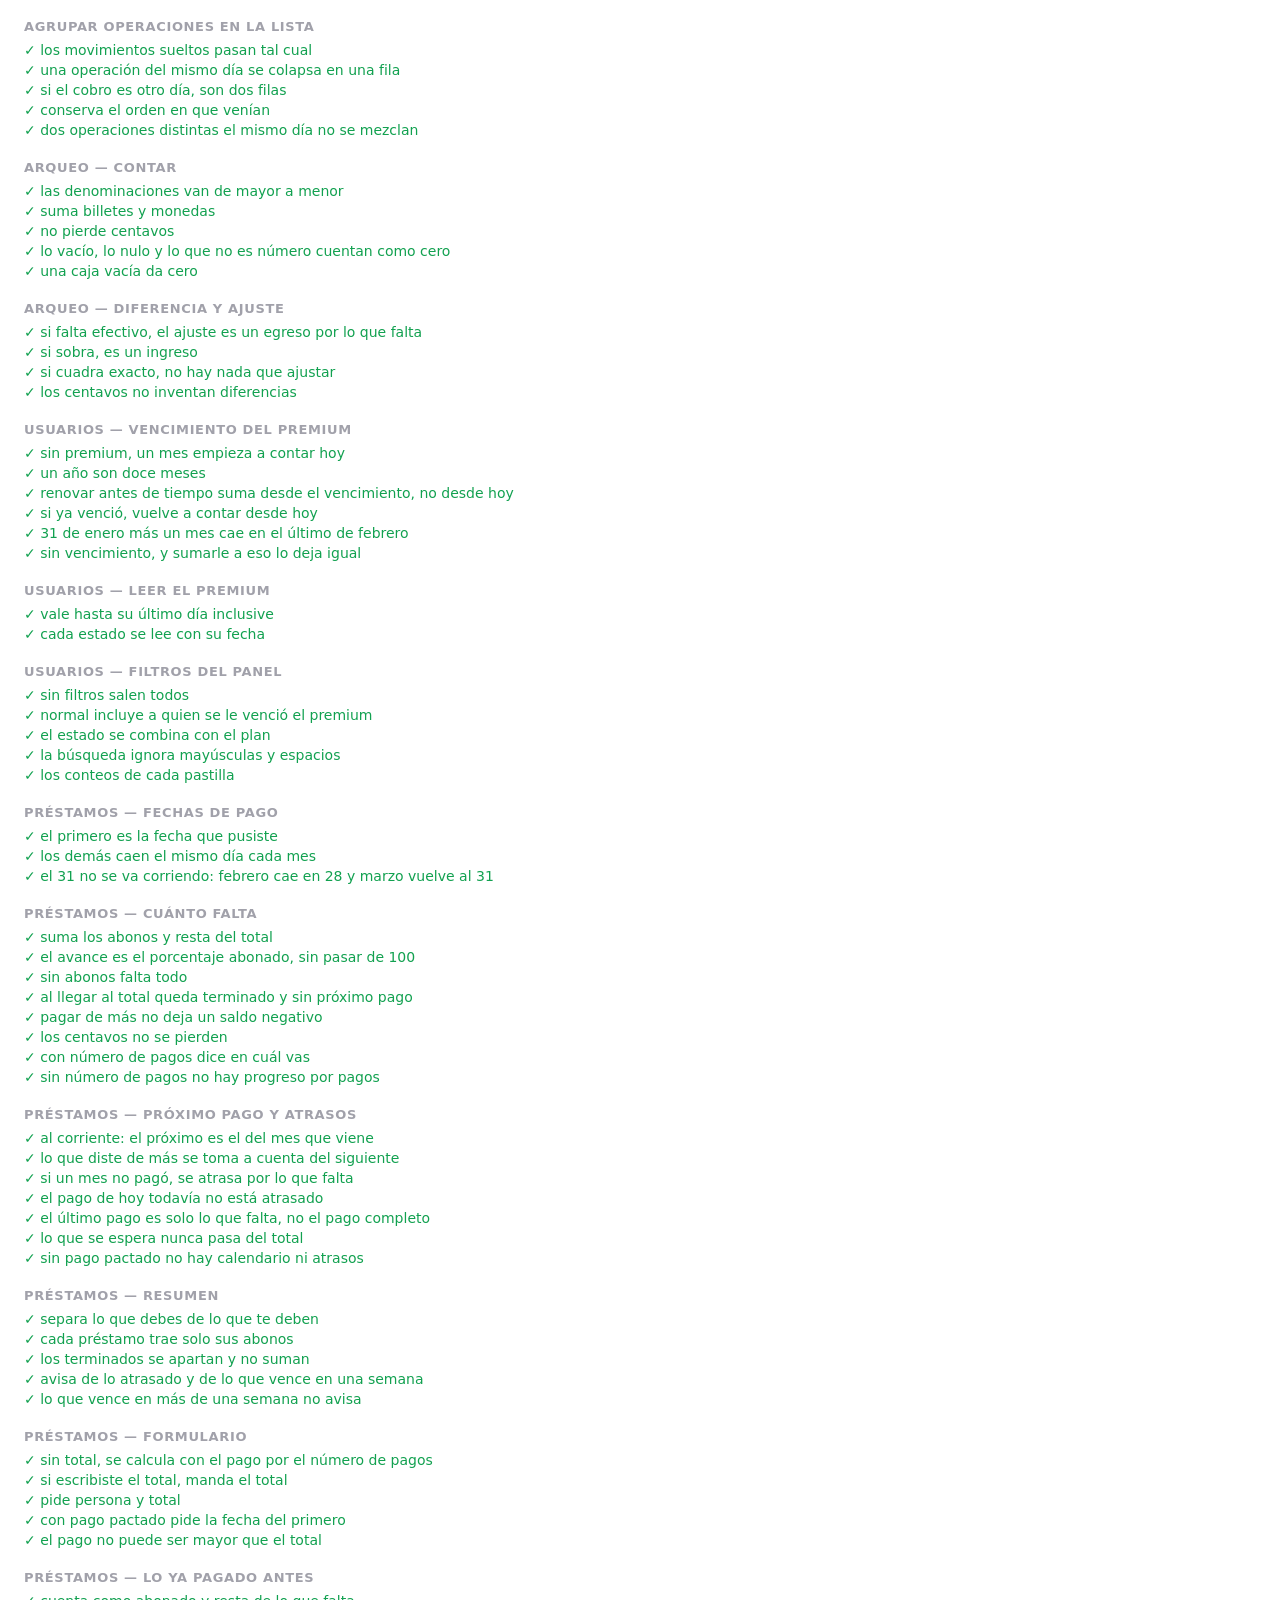
==== commit 010784a4: "feat(minicuotas): compras del corte recién cerrado y cuota mensual aparte de la comisión Se pueden p" ====
--- a/test.html
+++ b/test.html
@@ -39,6 +39,7 @@
   import './js/pruebas/cuotas.js';
   import './js/pruebas/fecha-cuota.js';
   import './js/pruebas/minicuotas.js';
+  import './js/pruebas/minicuotas-deuda.js';
   import './js/pruebas/plan-linea-tiempo.js';
   import './js/pruebas/plan-tarjeta.js';
   import './js/pruebas/plan-futuros.js';
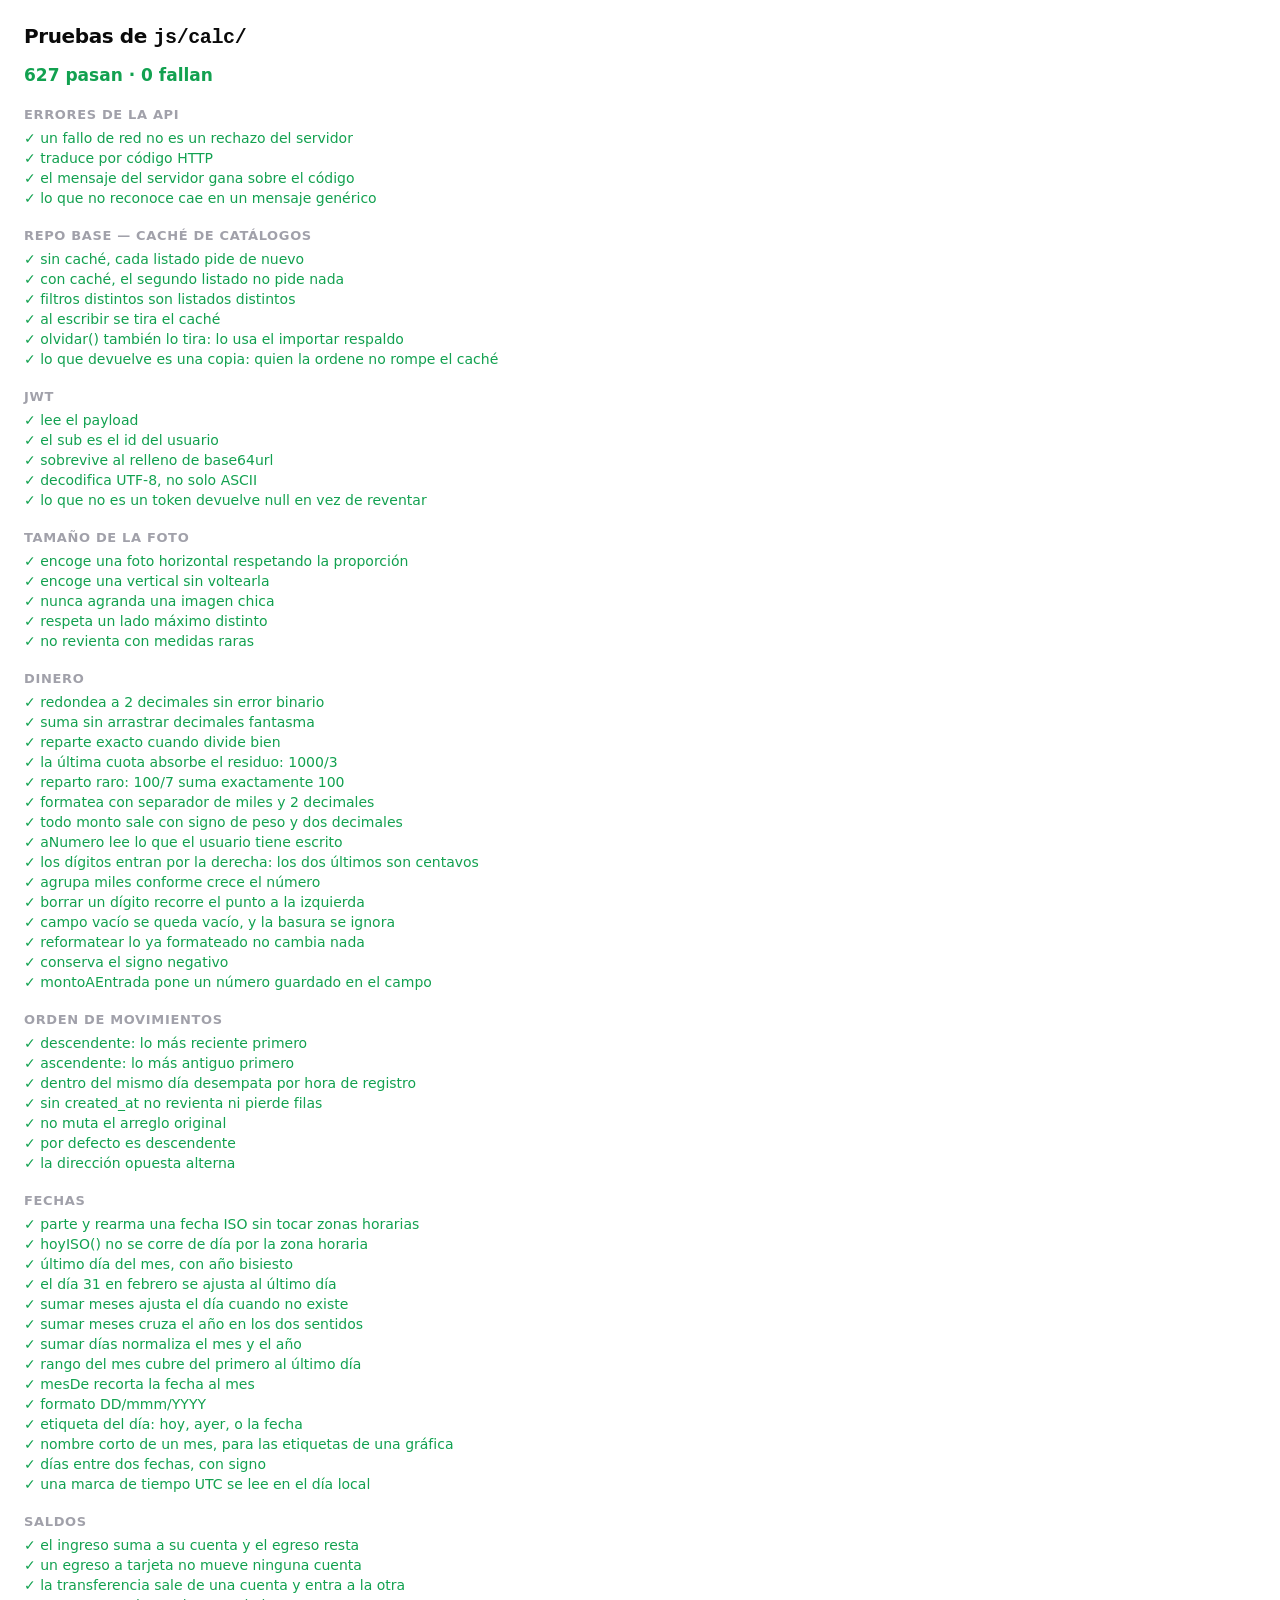
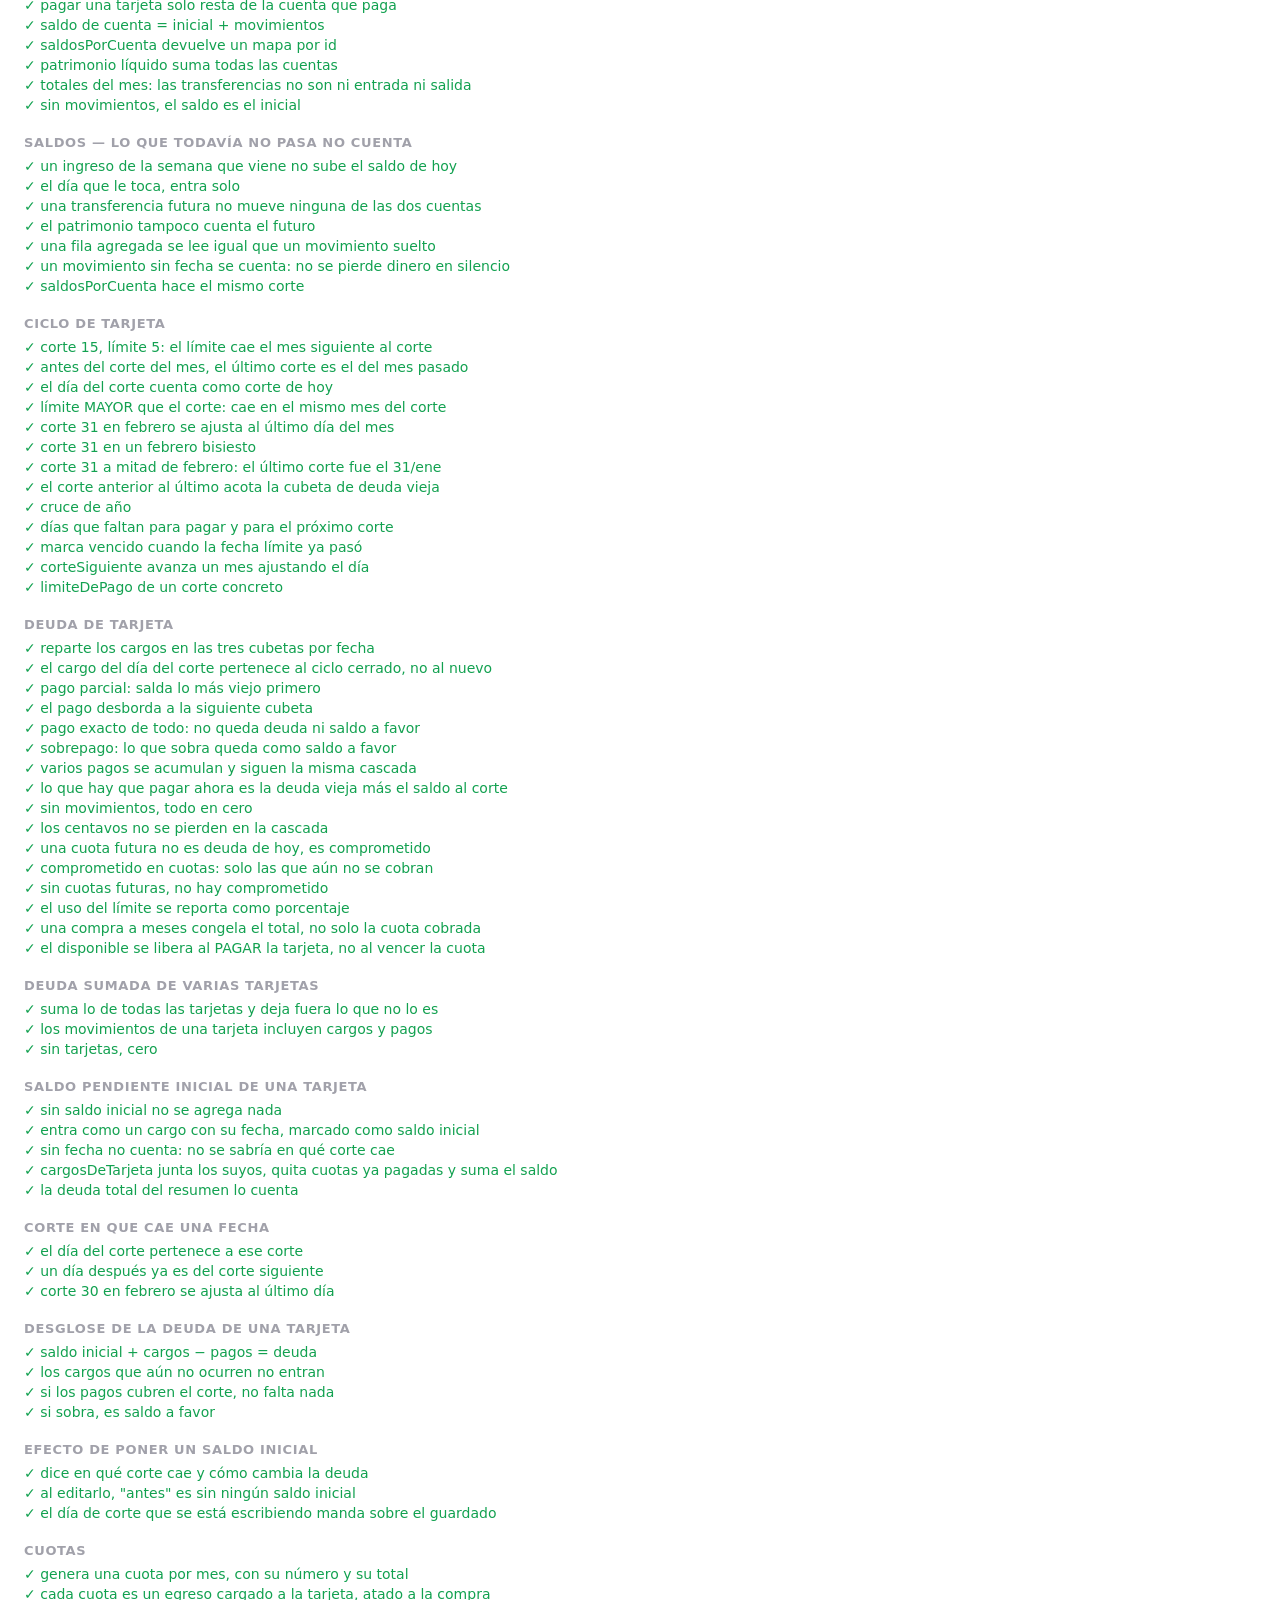
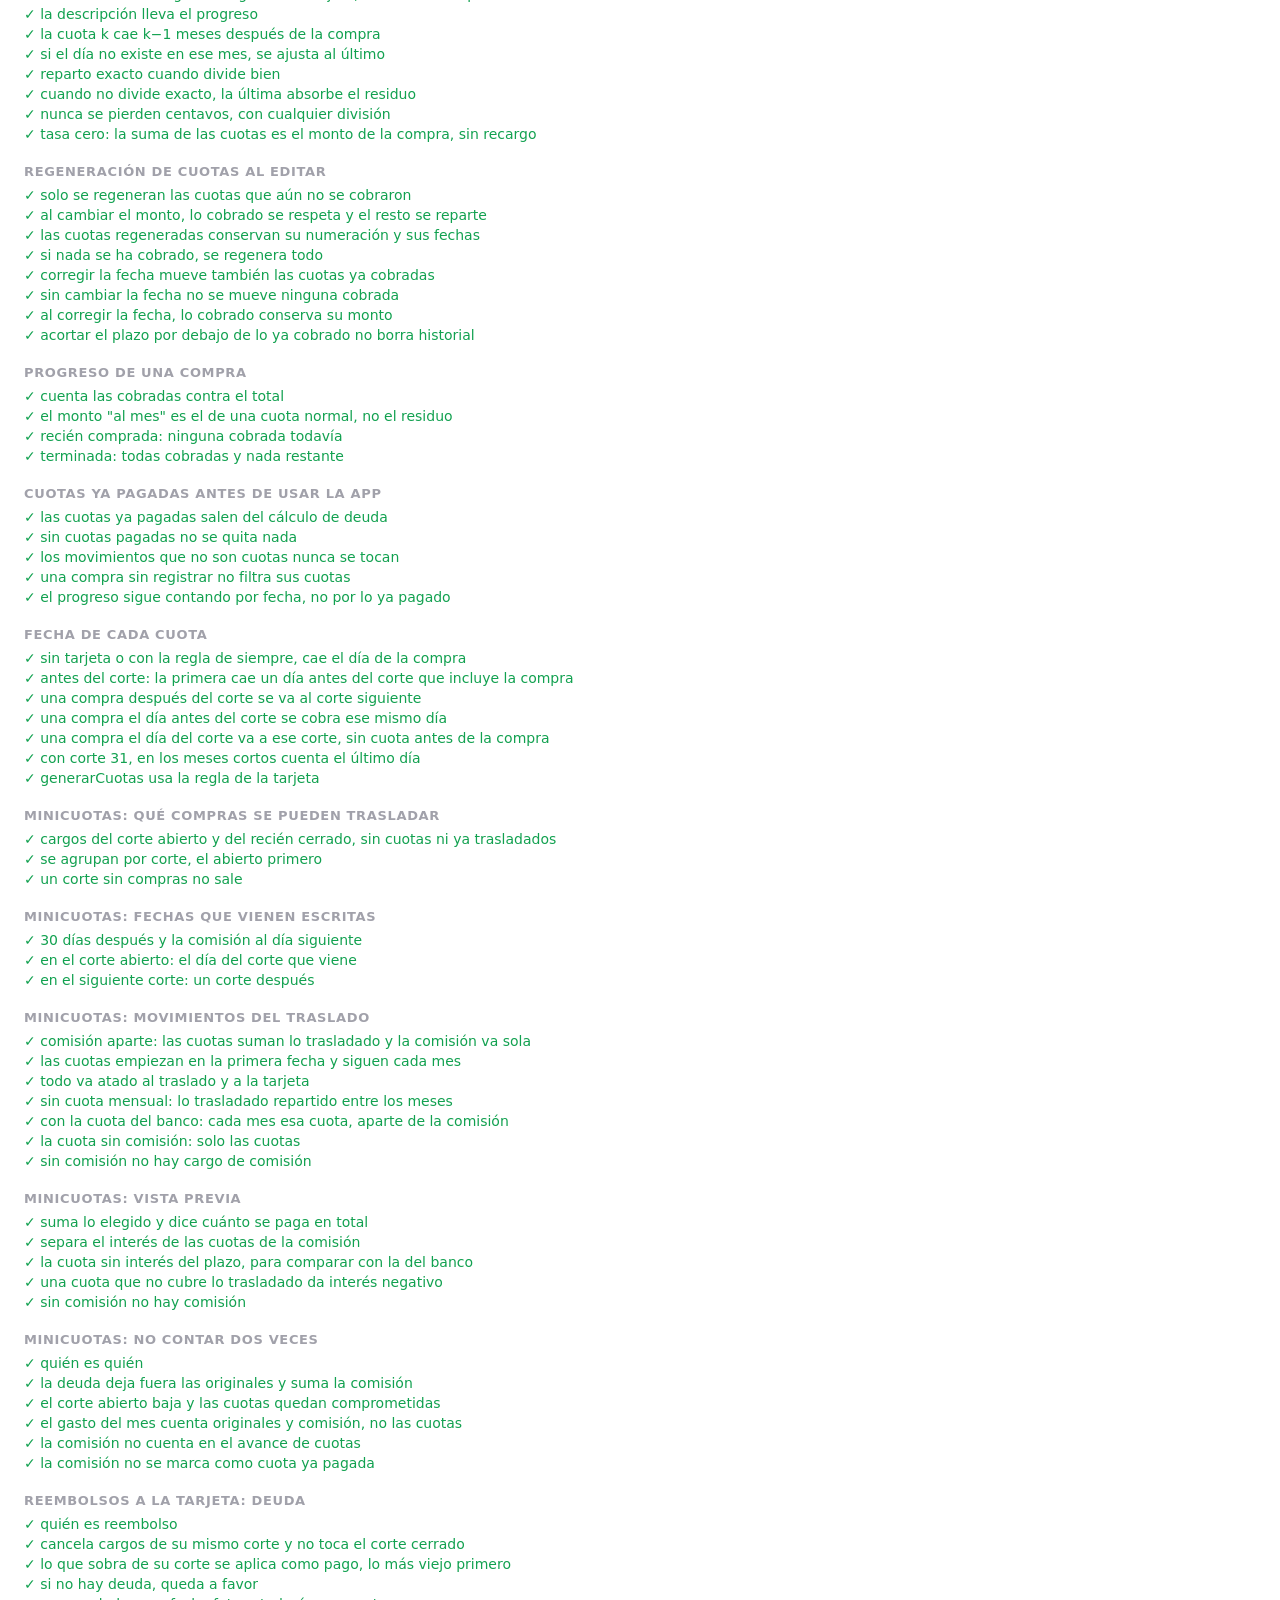
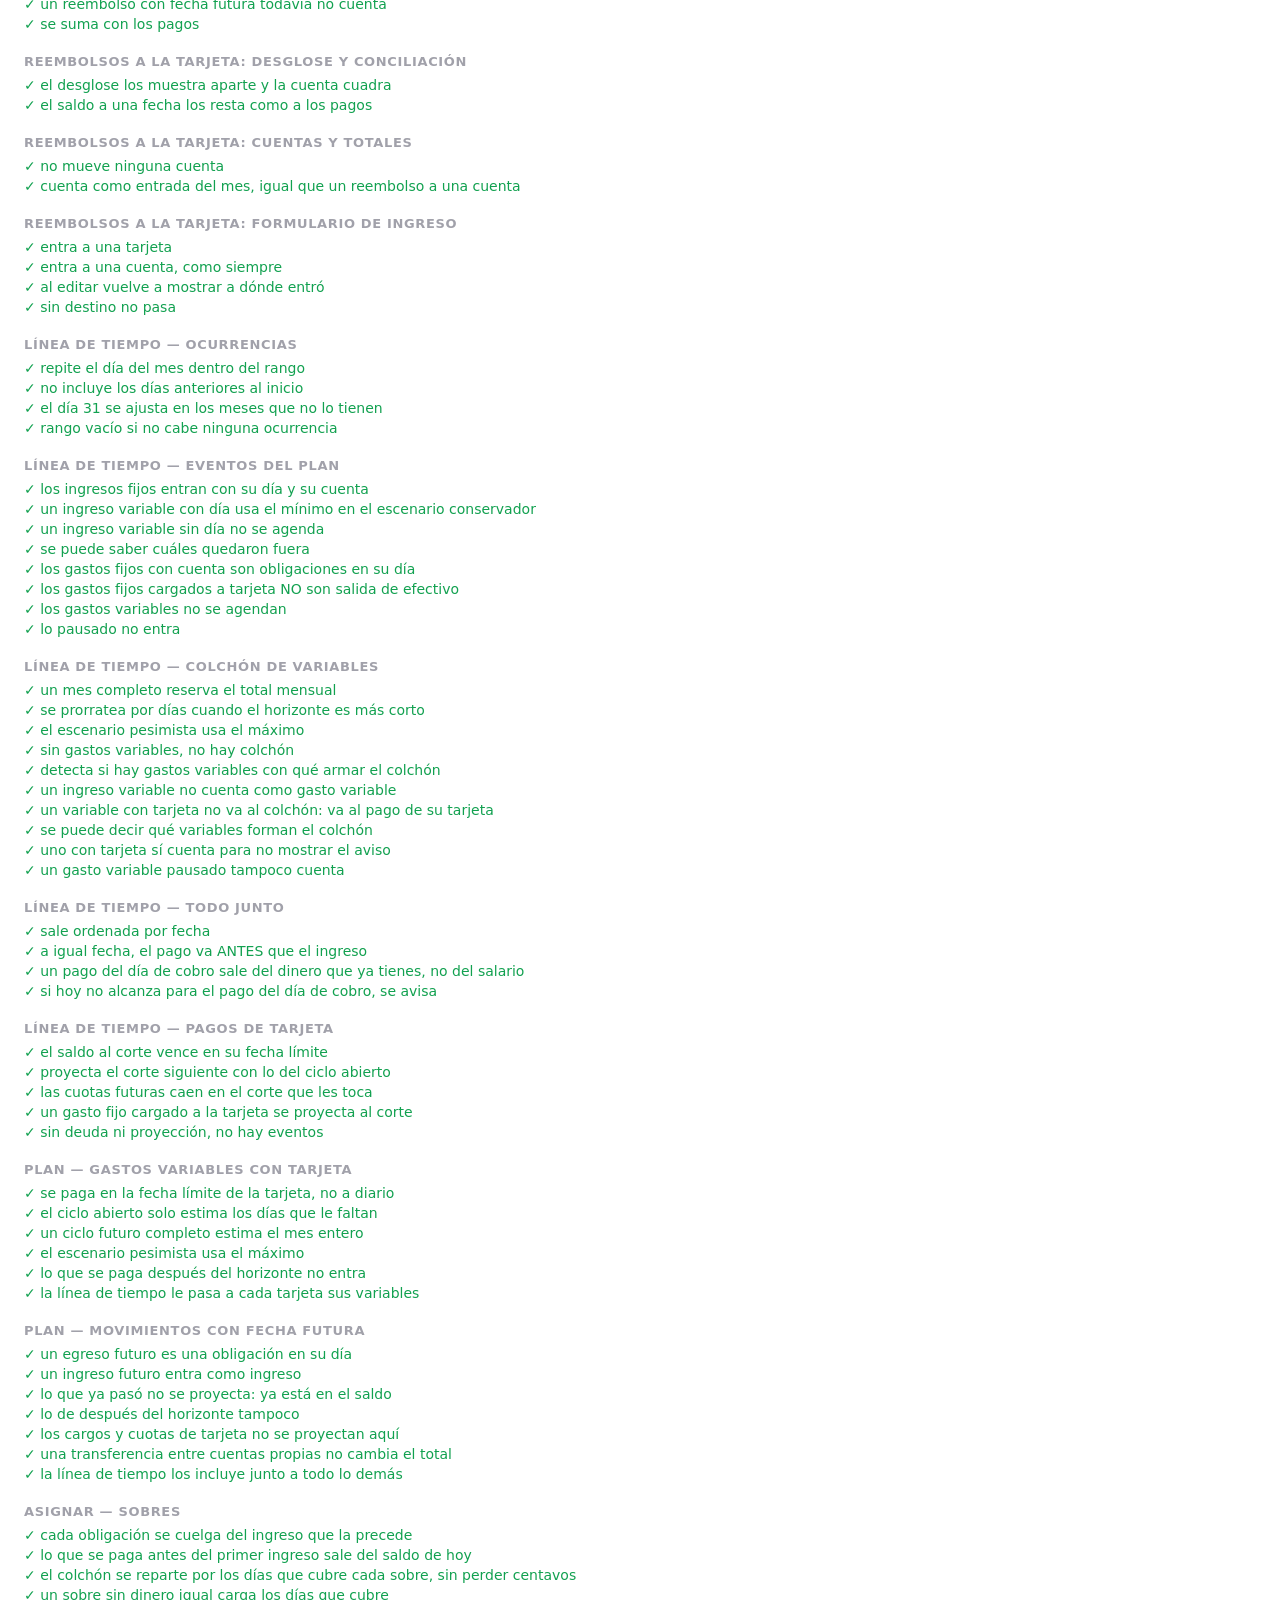
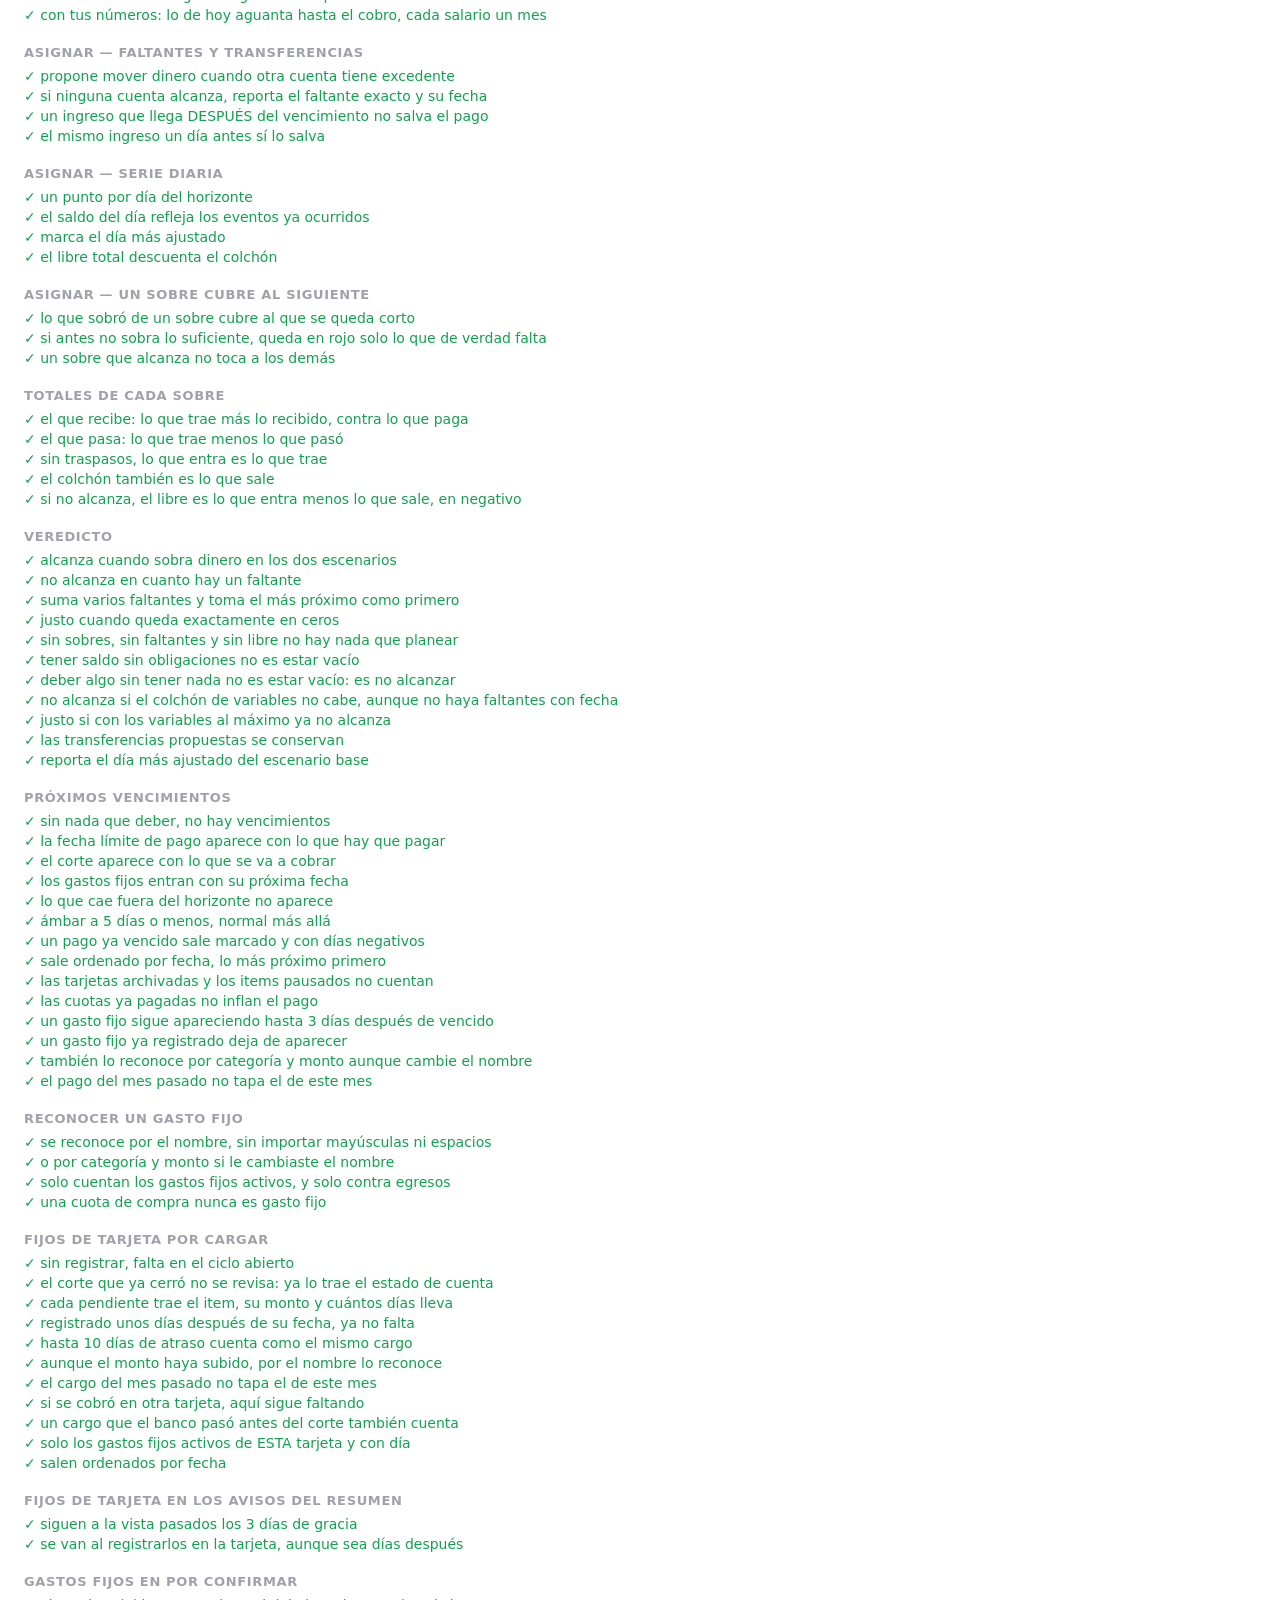
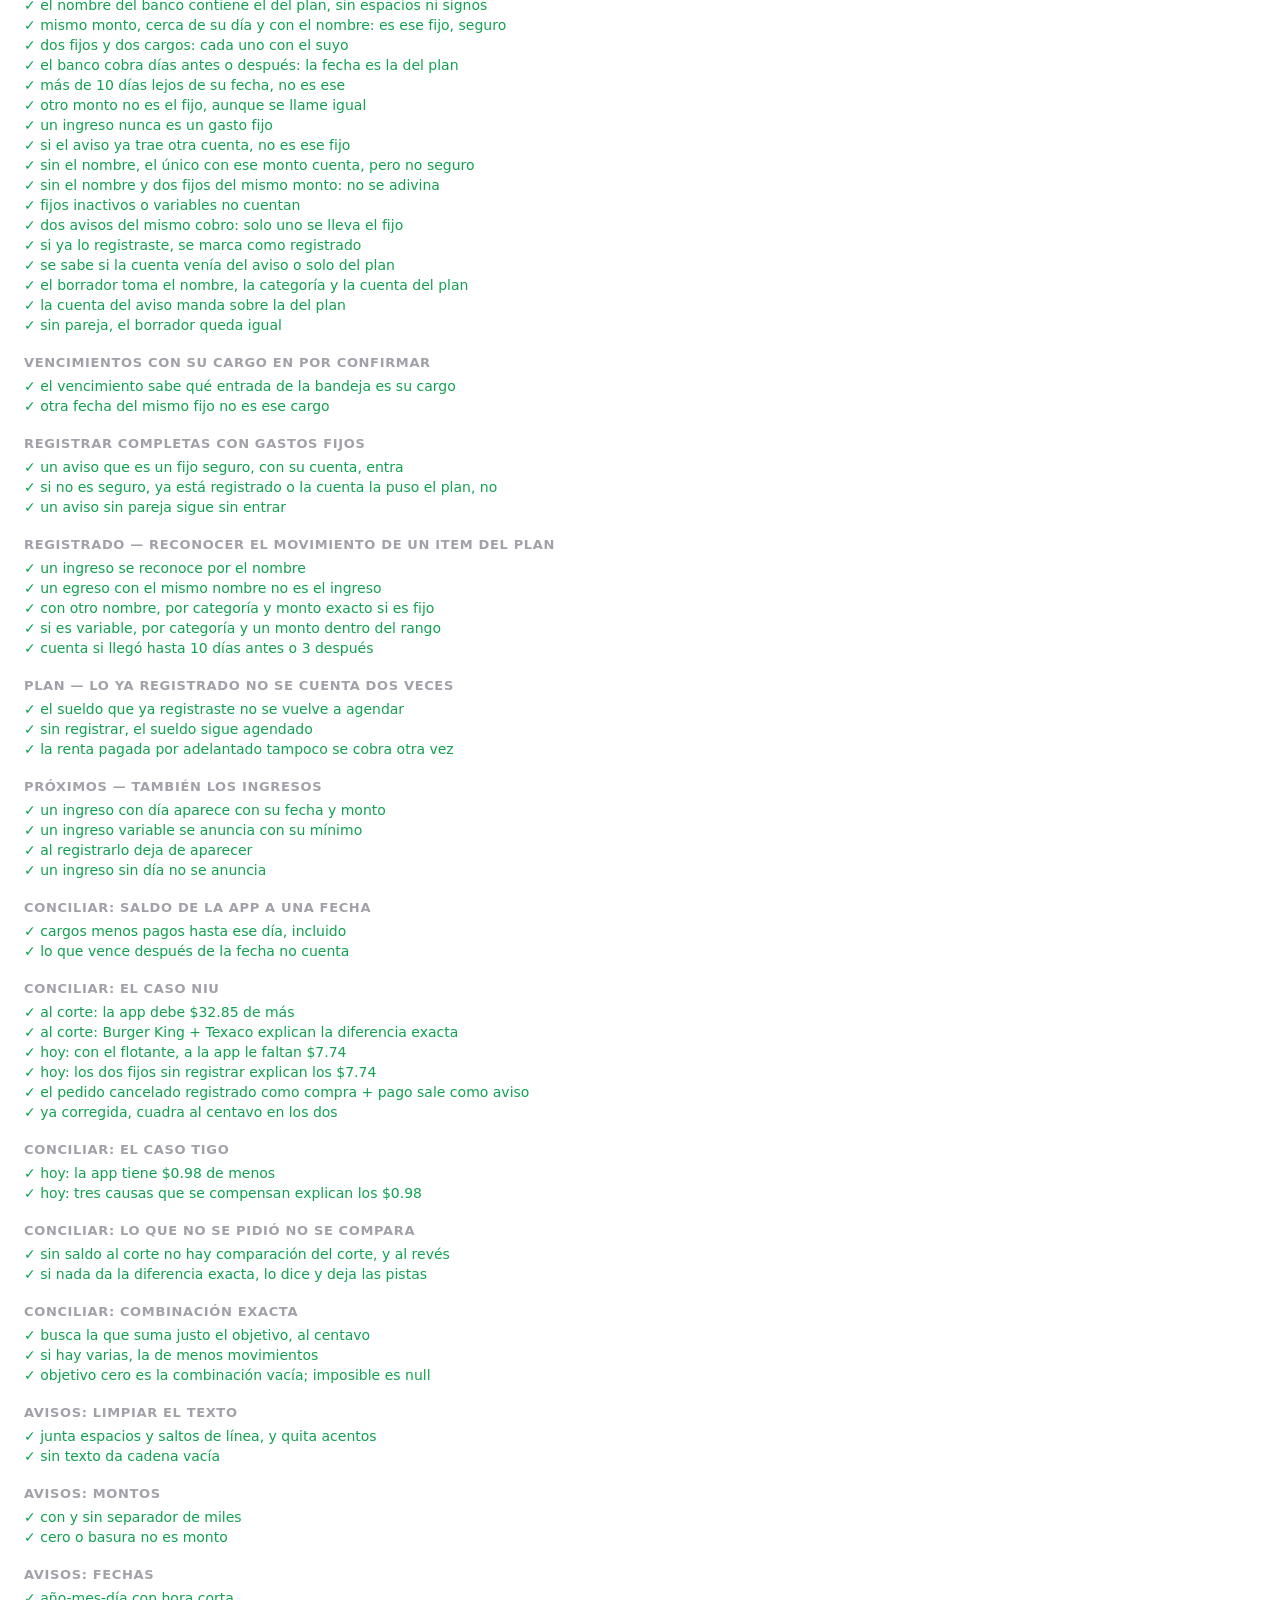
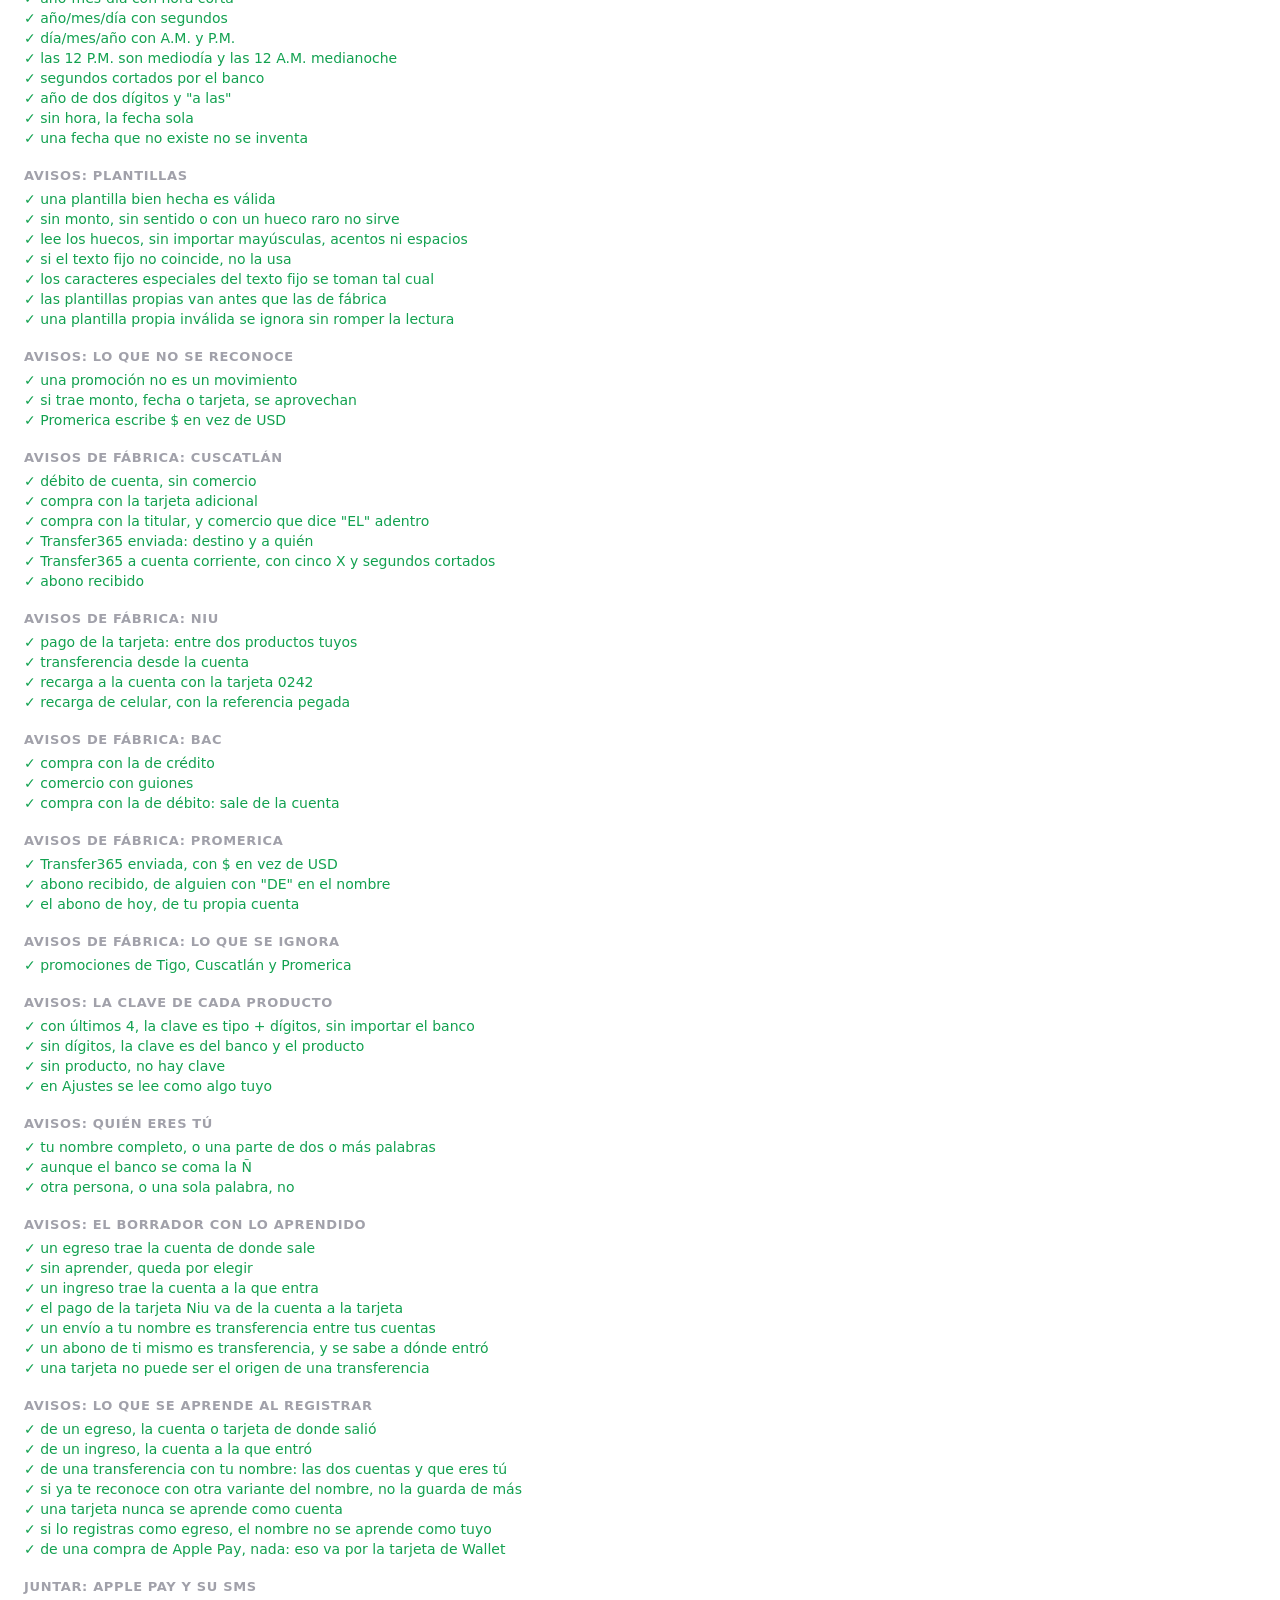
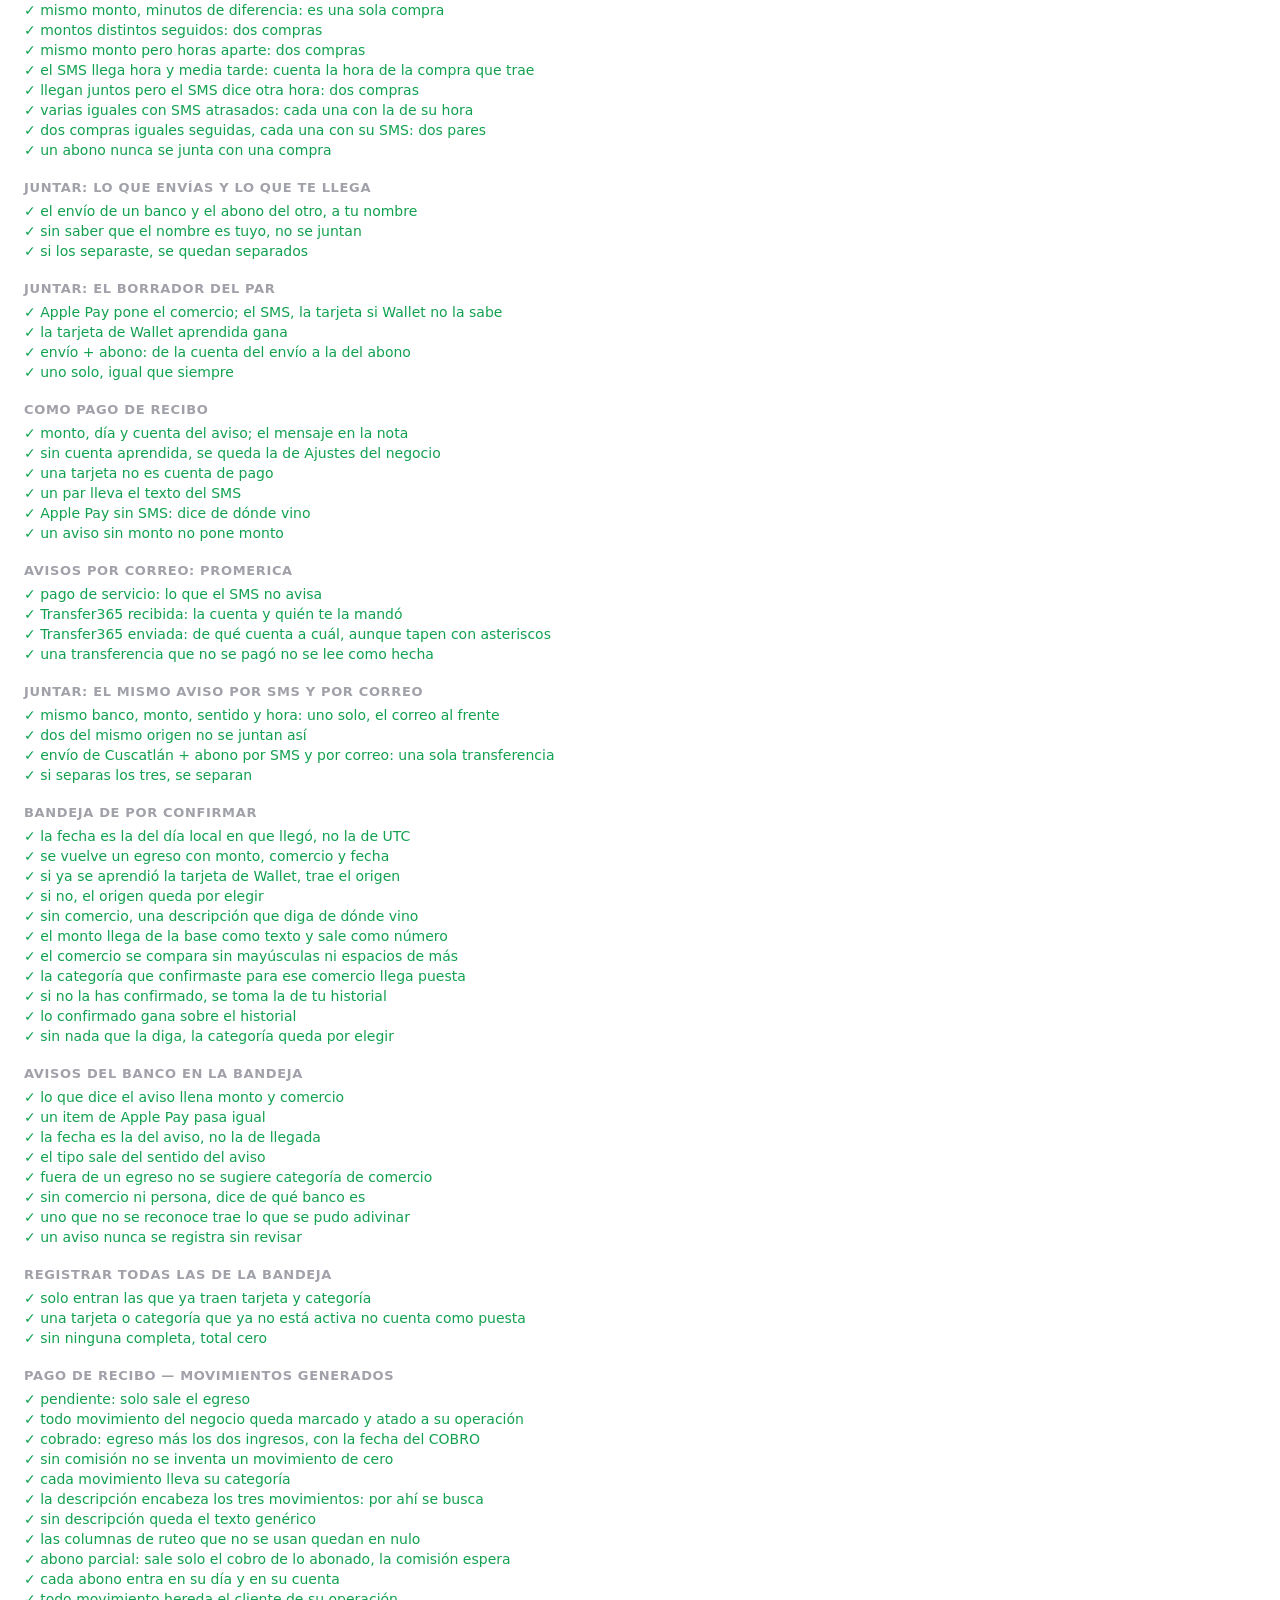
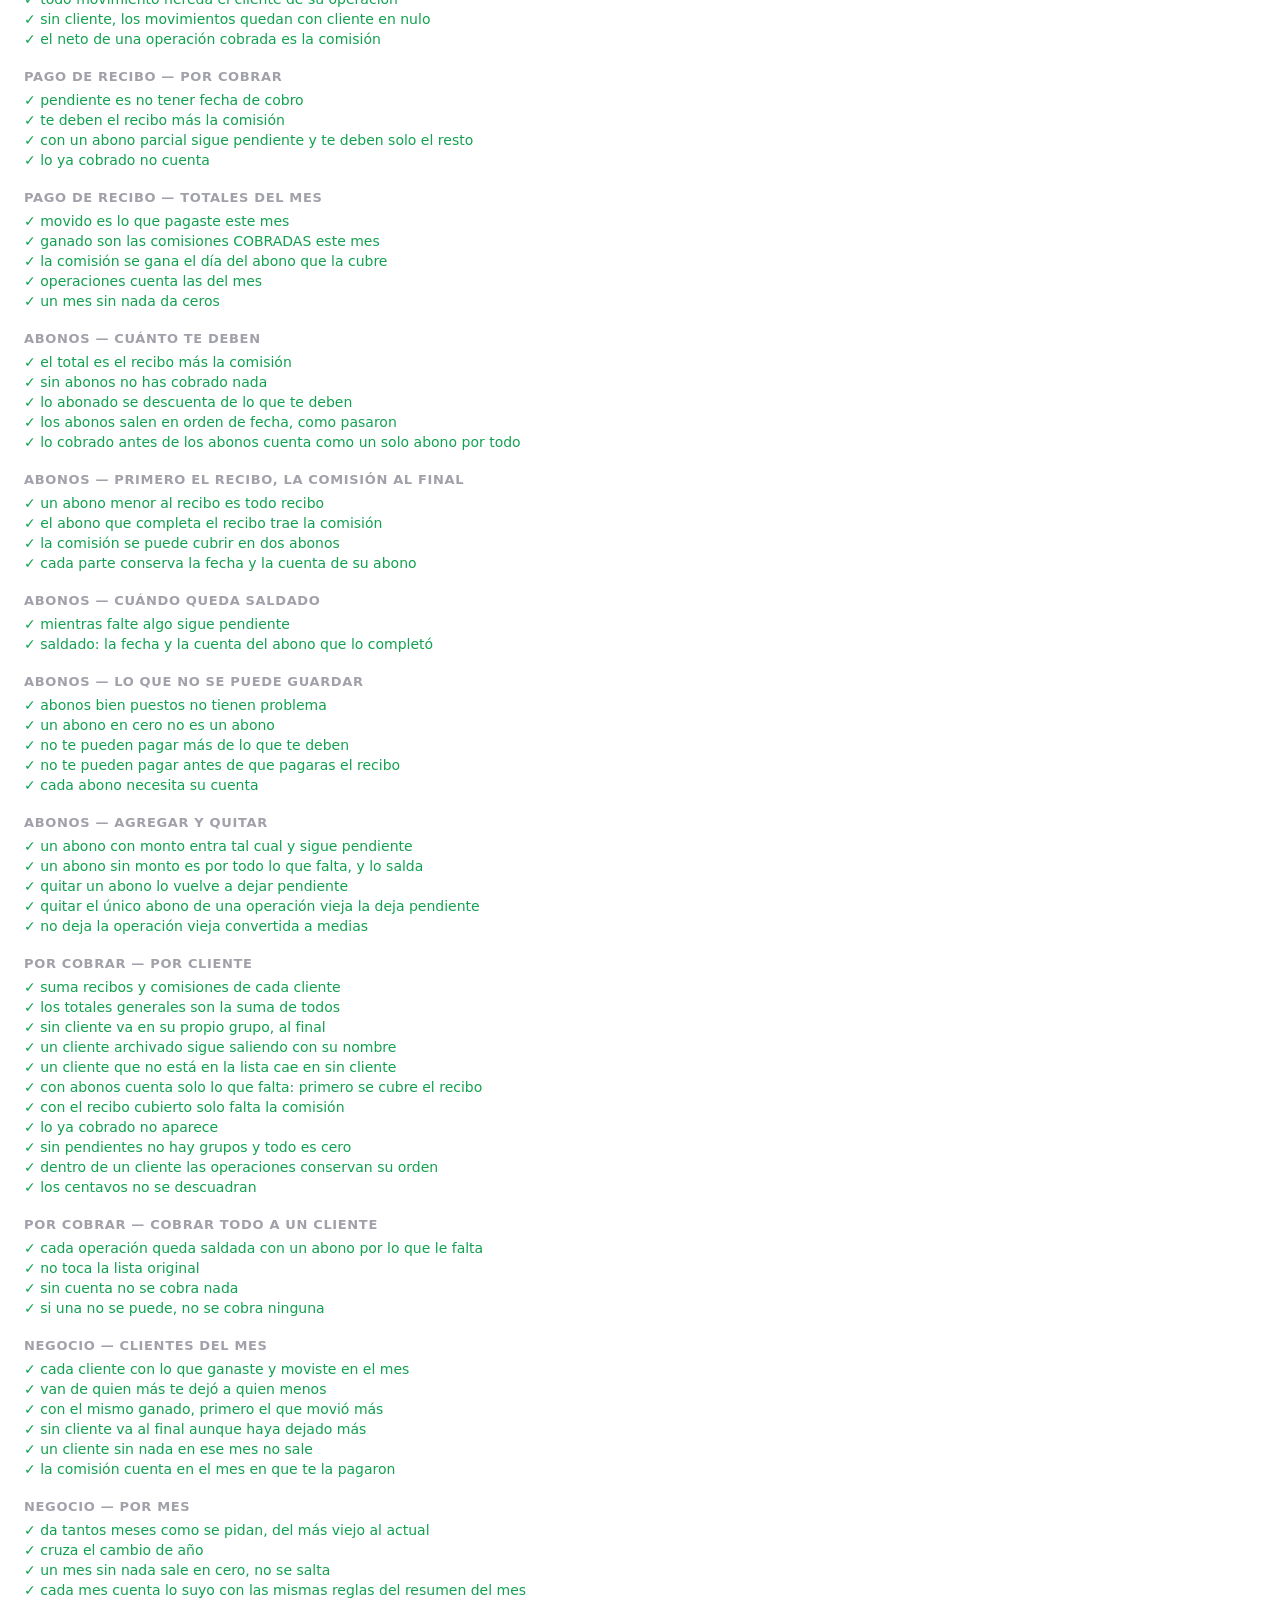
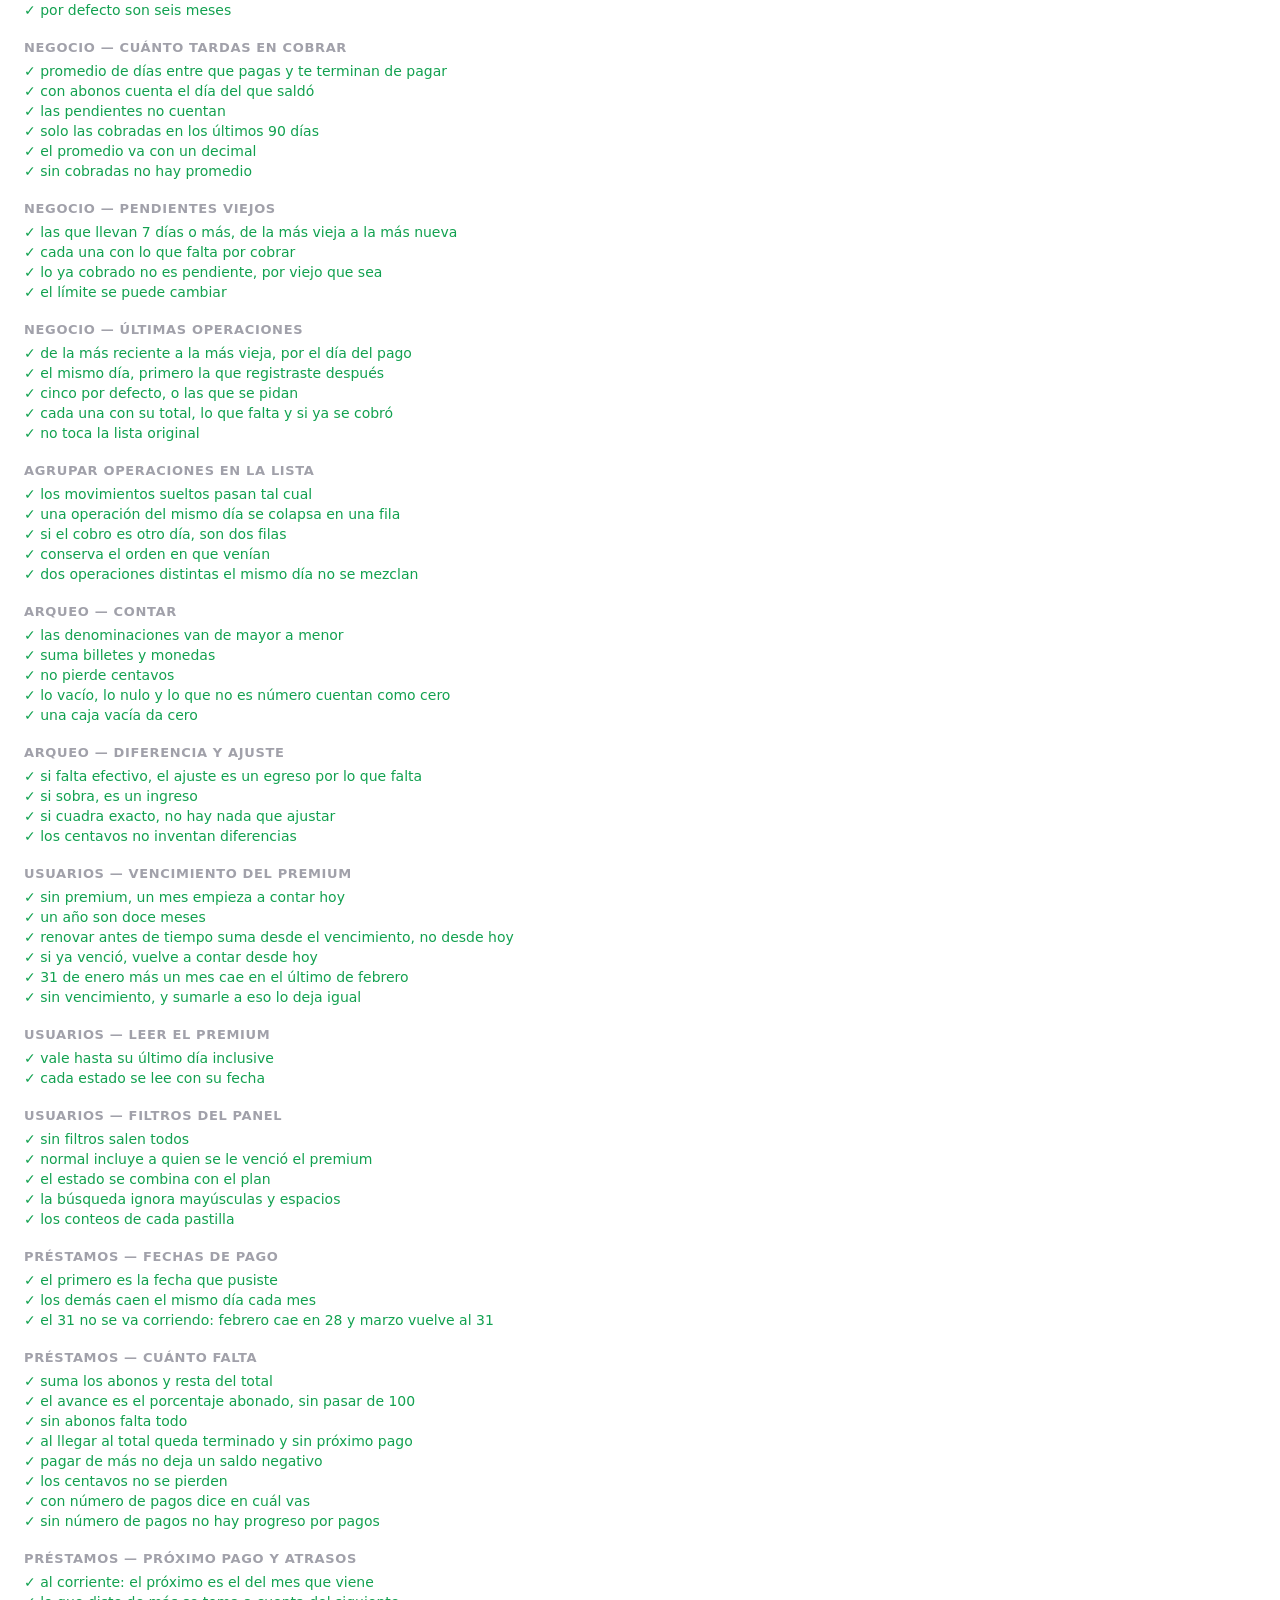
==== commit c06fc474: "feat(tarjetas): reembolsos que entran a la tarjeta Un ingreso puede entrar a una cuenta o a una tarj" ====
--- a/test.html
+++ b/test.html
@@ -40,6 +40,7 @@
   import './js/pruebas/fecha-cuota.js';
   import './js/pruebas/minicuotas.js';
   import './js/pruebas/minicuotas-deuda.js';
+  import './js/pruebas/reembolsos-tarjeta.js';
   import './js/pruebas/plan-linea-tiempo.js';
   import './js/pruebas/plan-tarjeta.js';
   import './js/pruebas/plan-futuros.js';
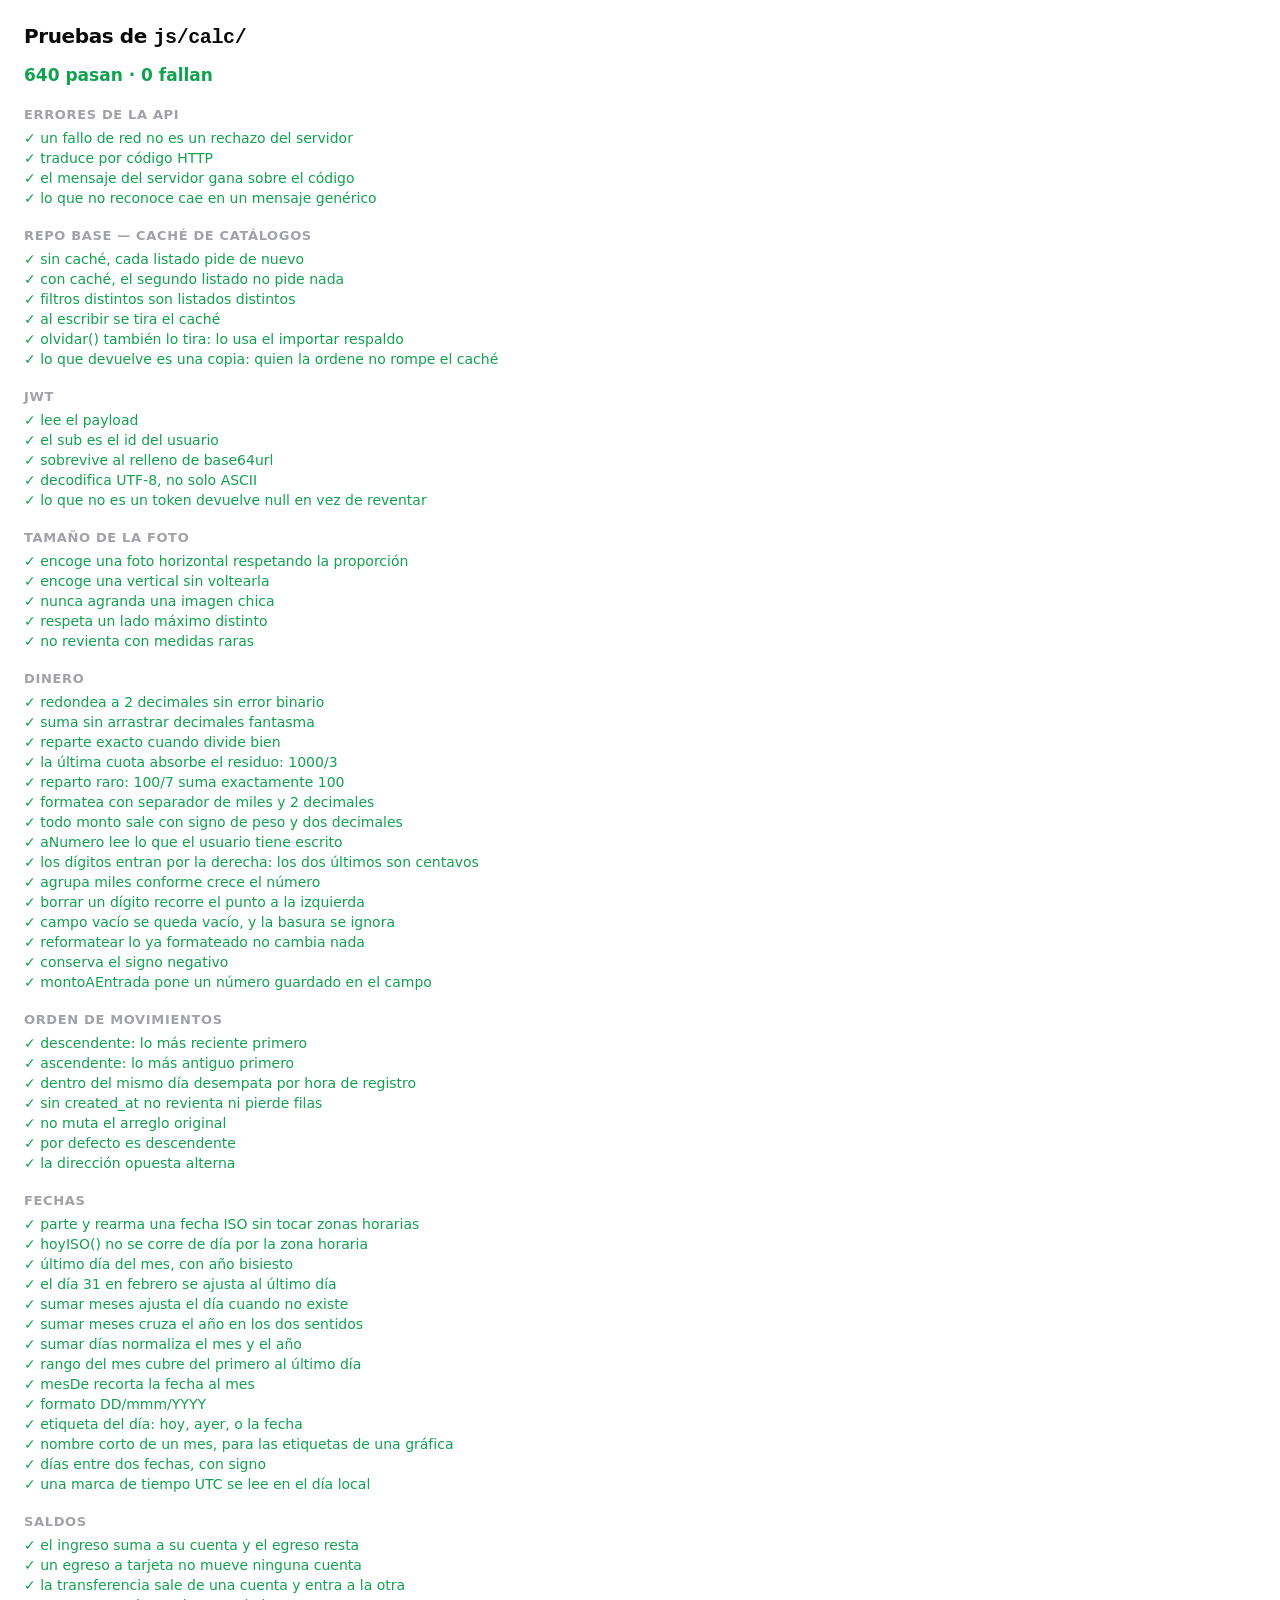
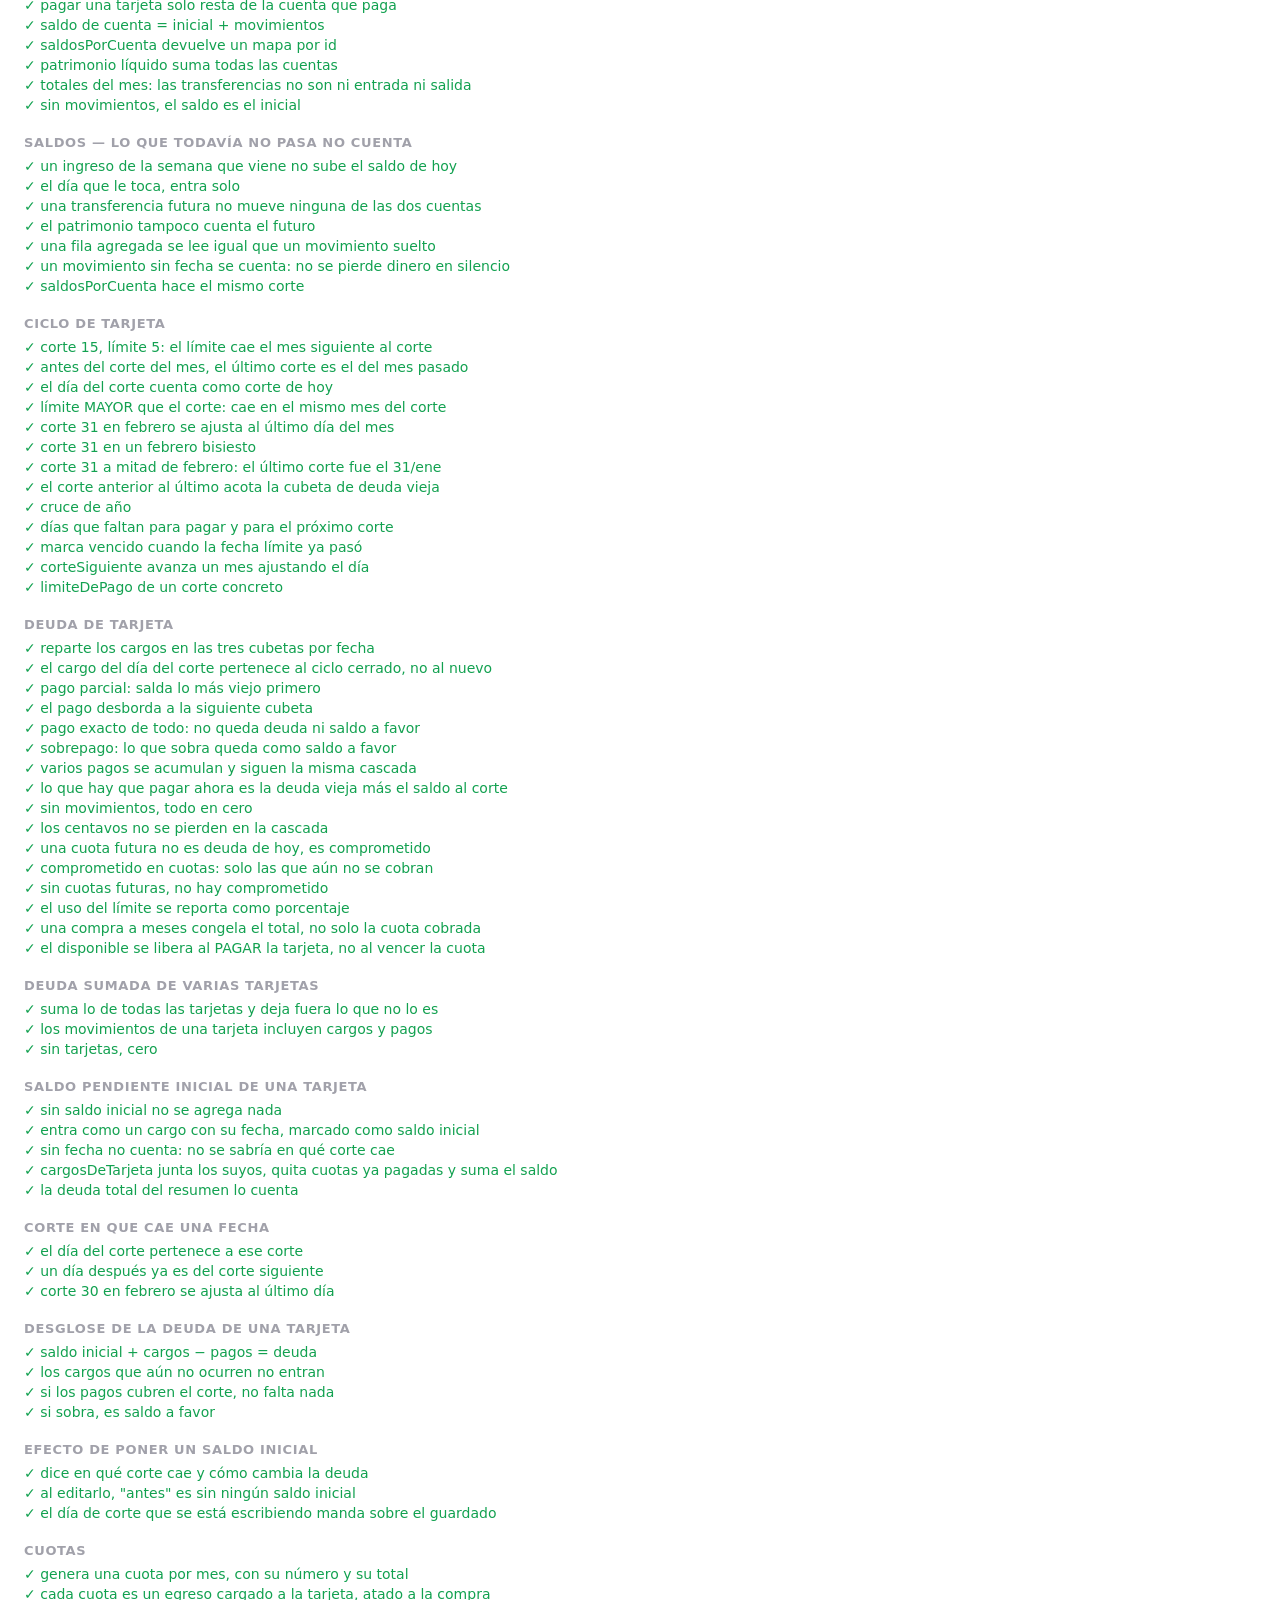
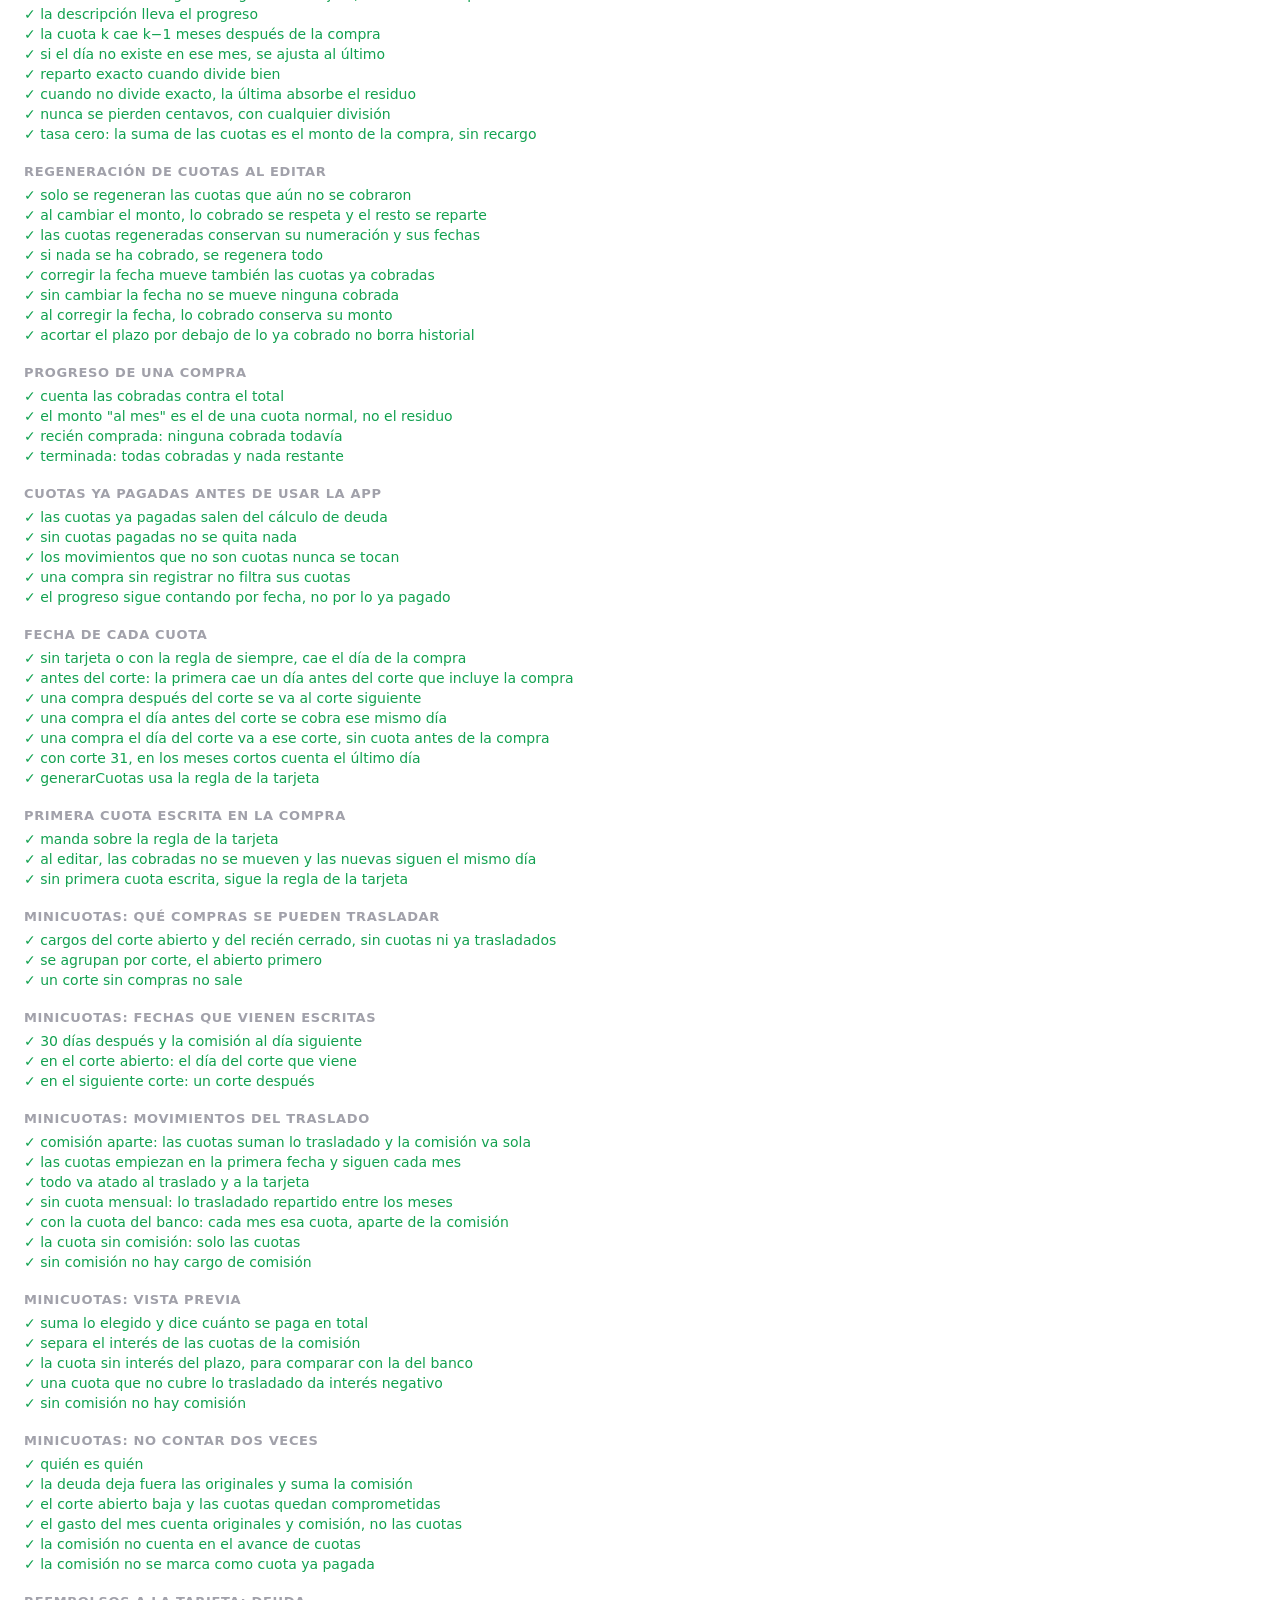
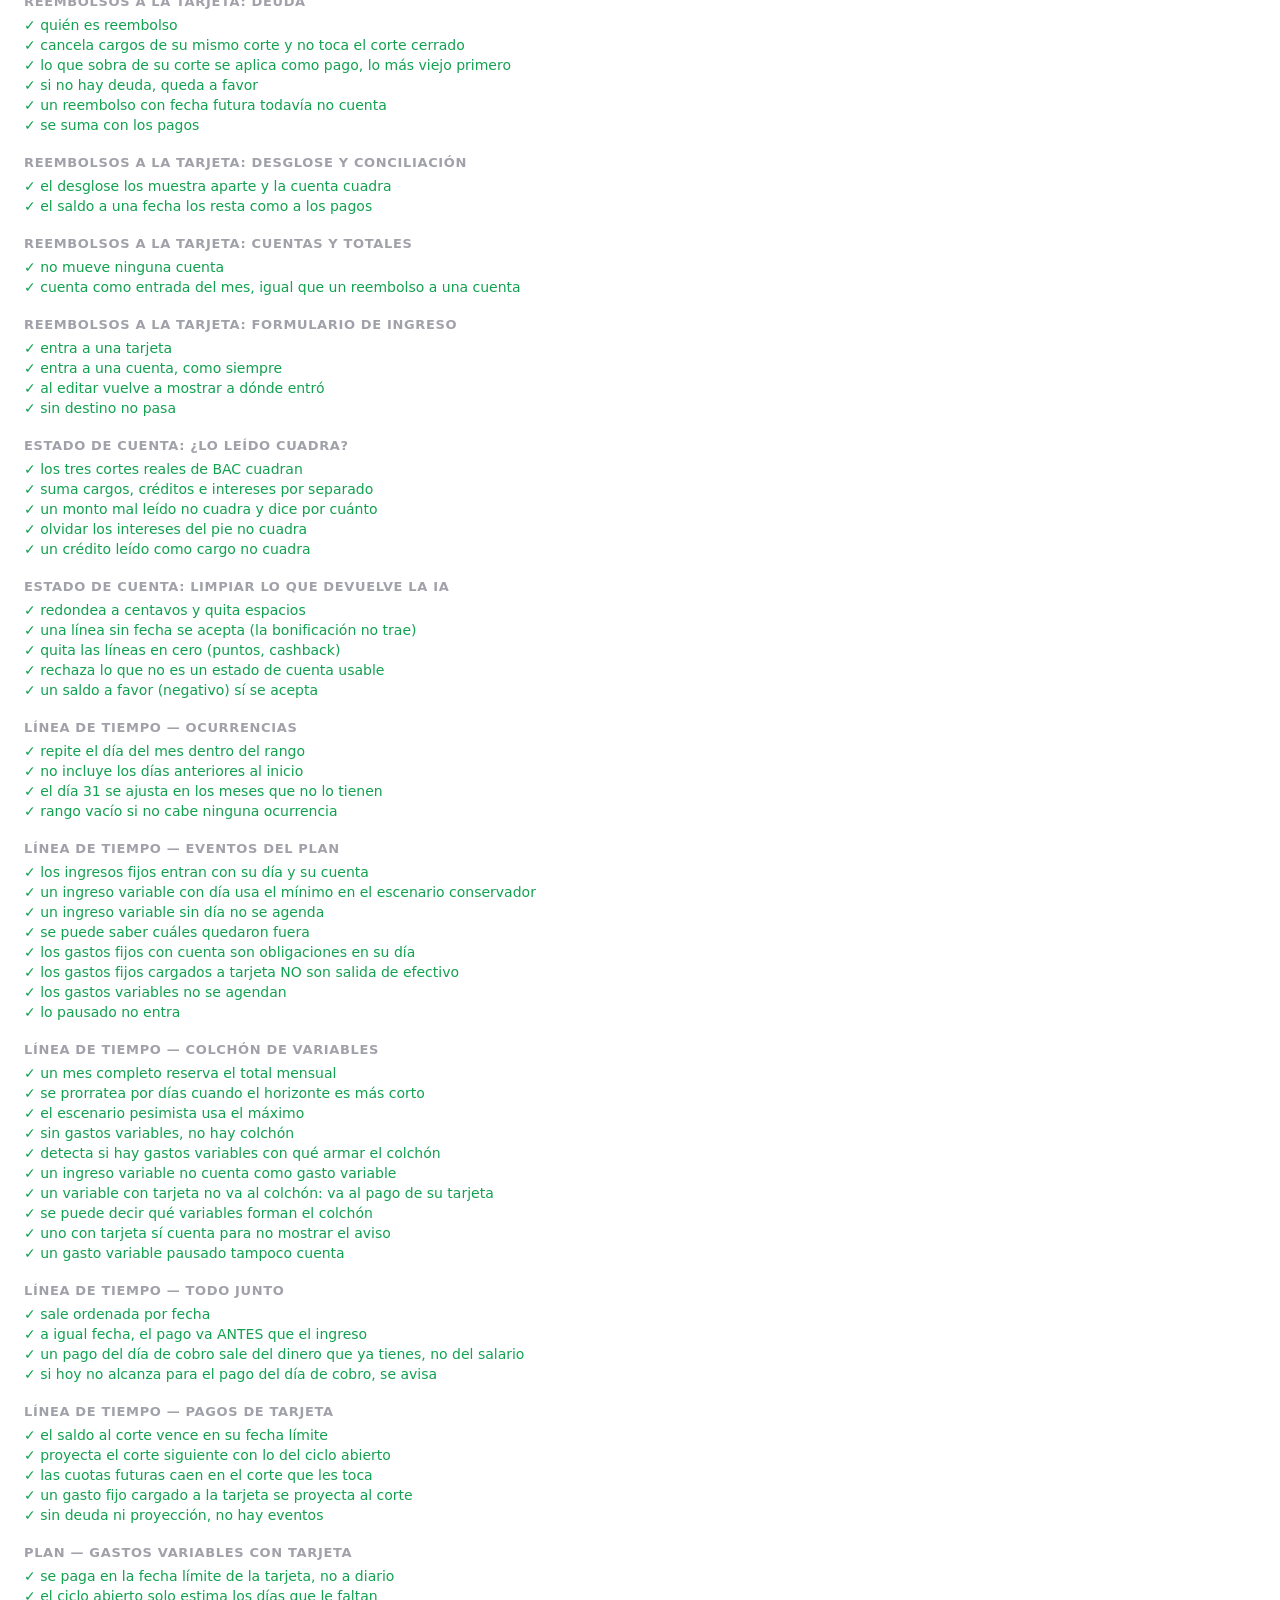
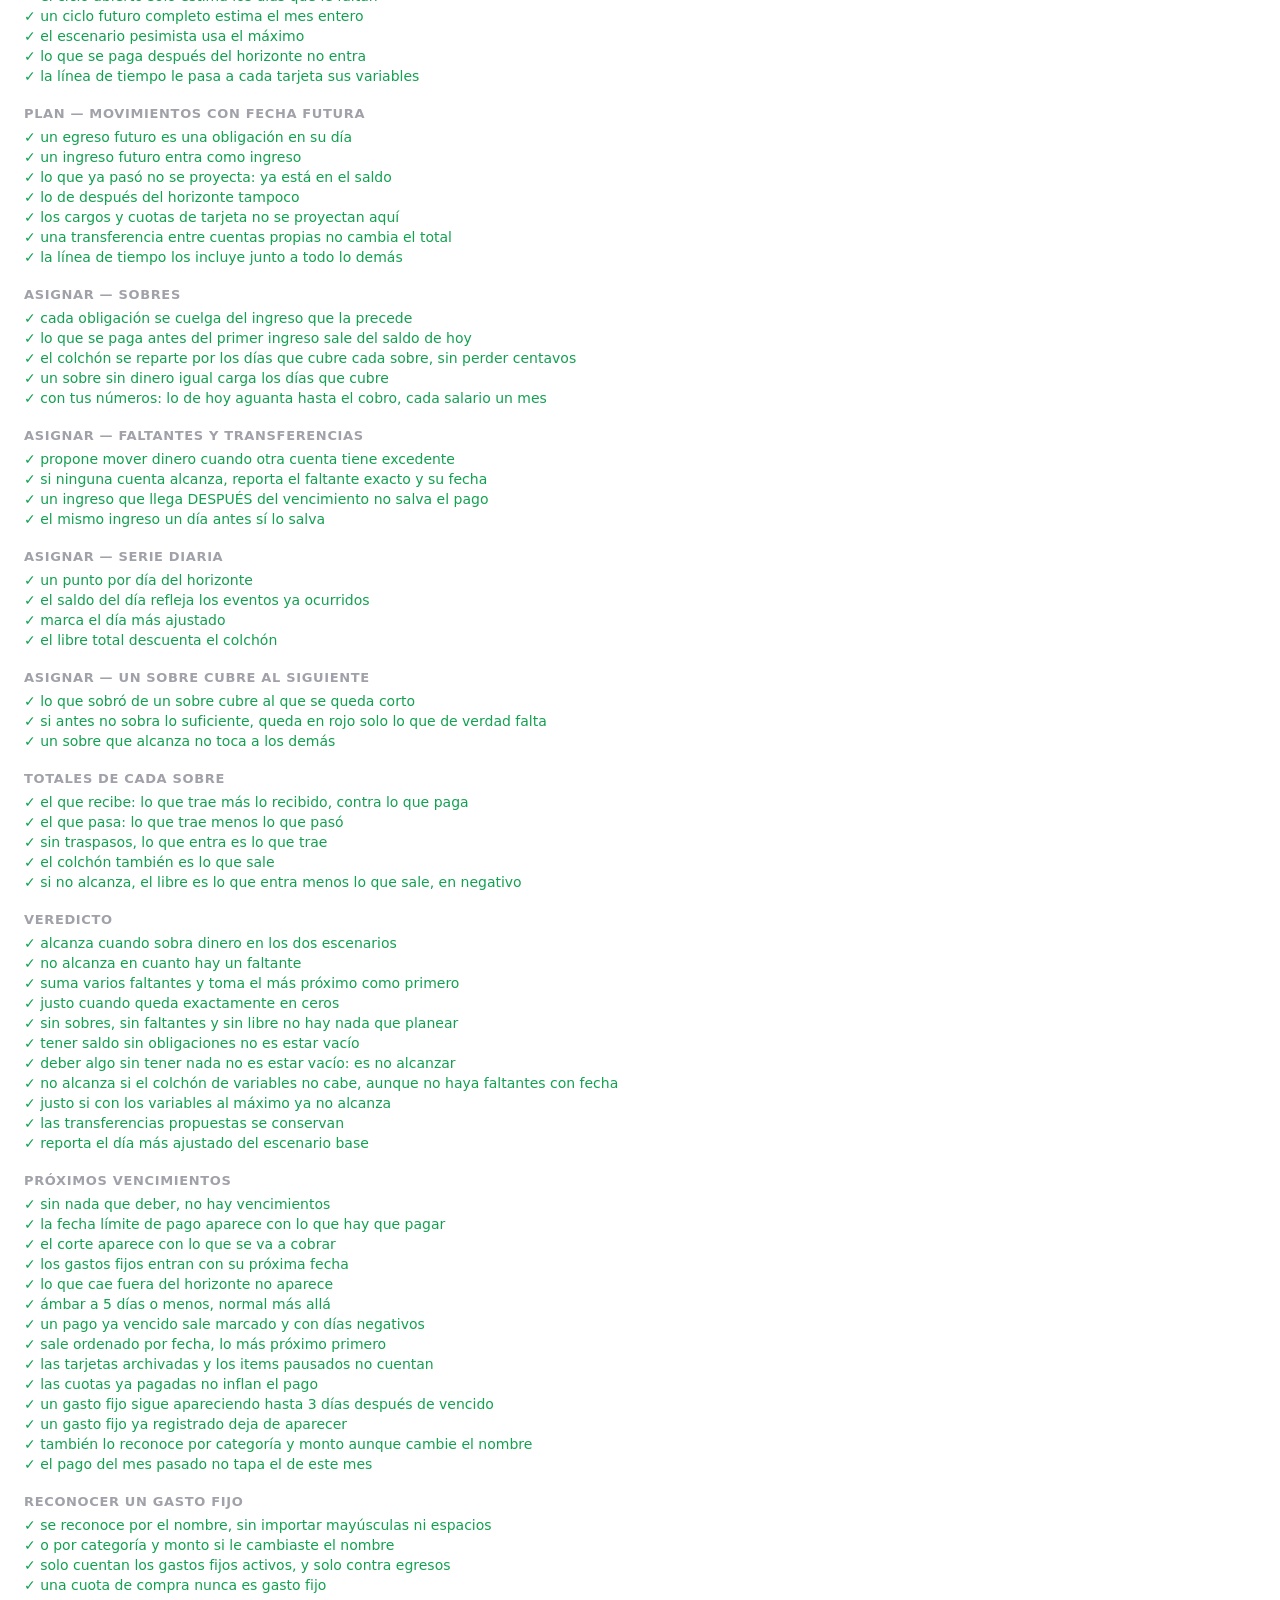
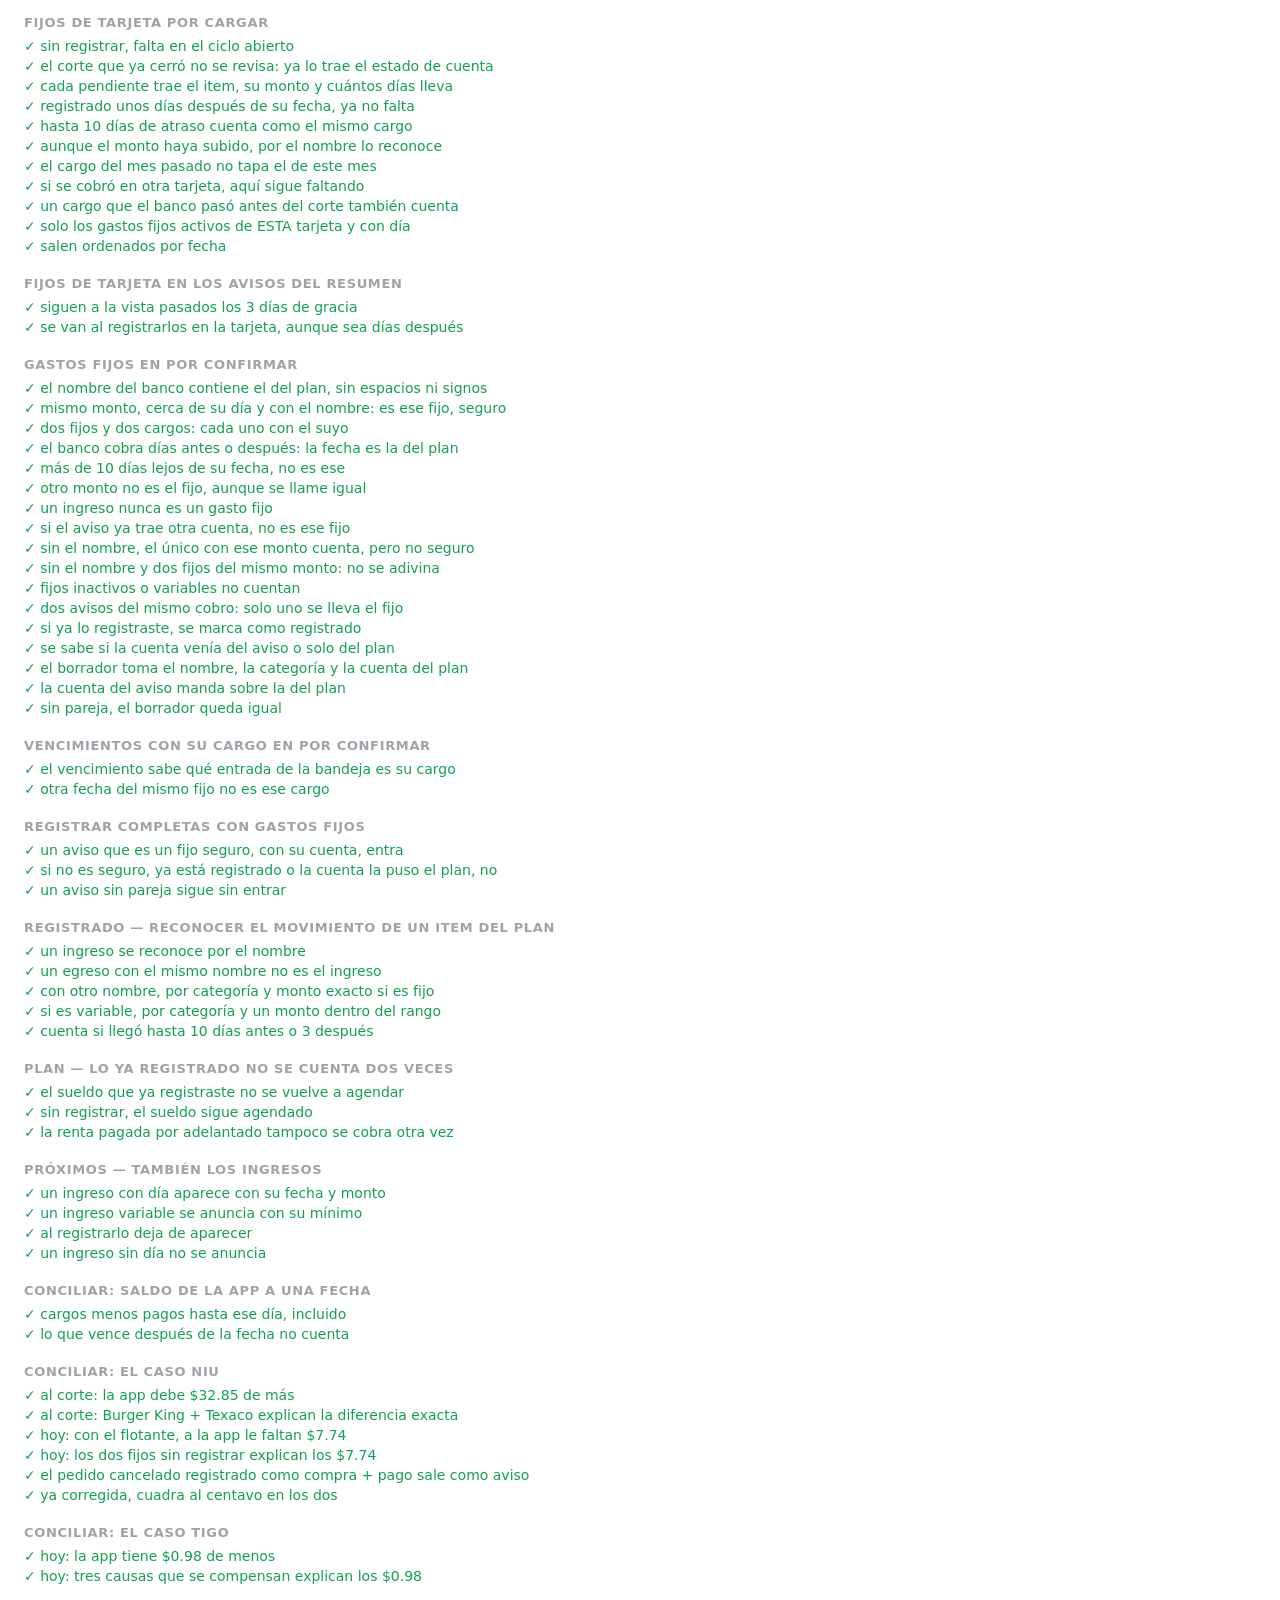
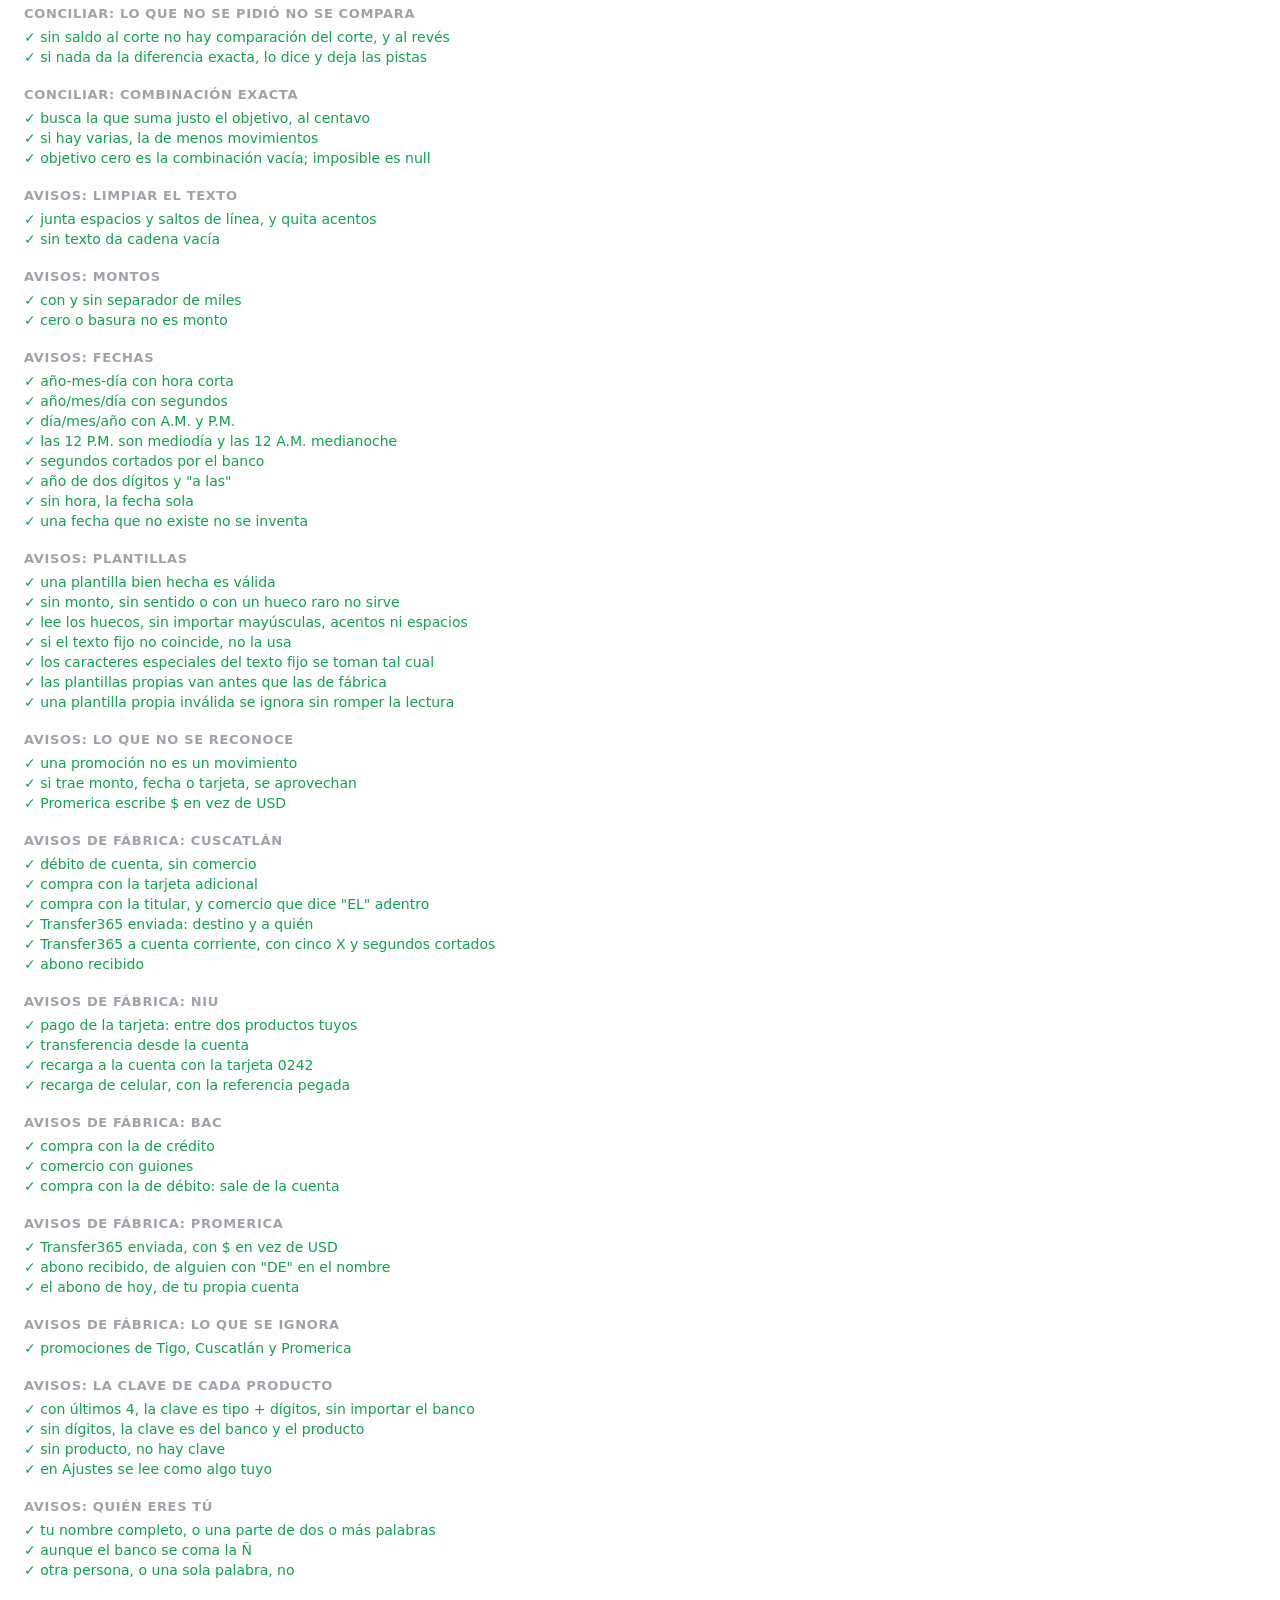
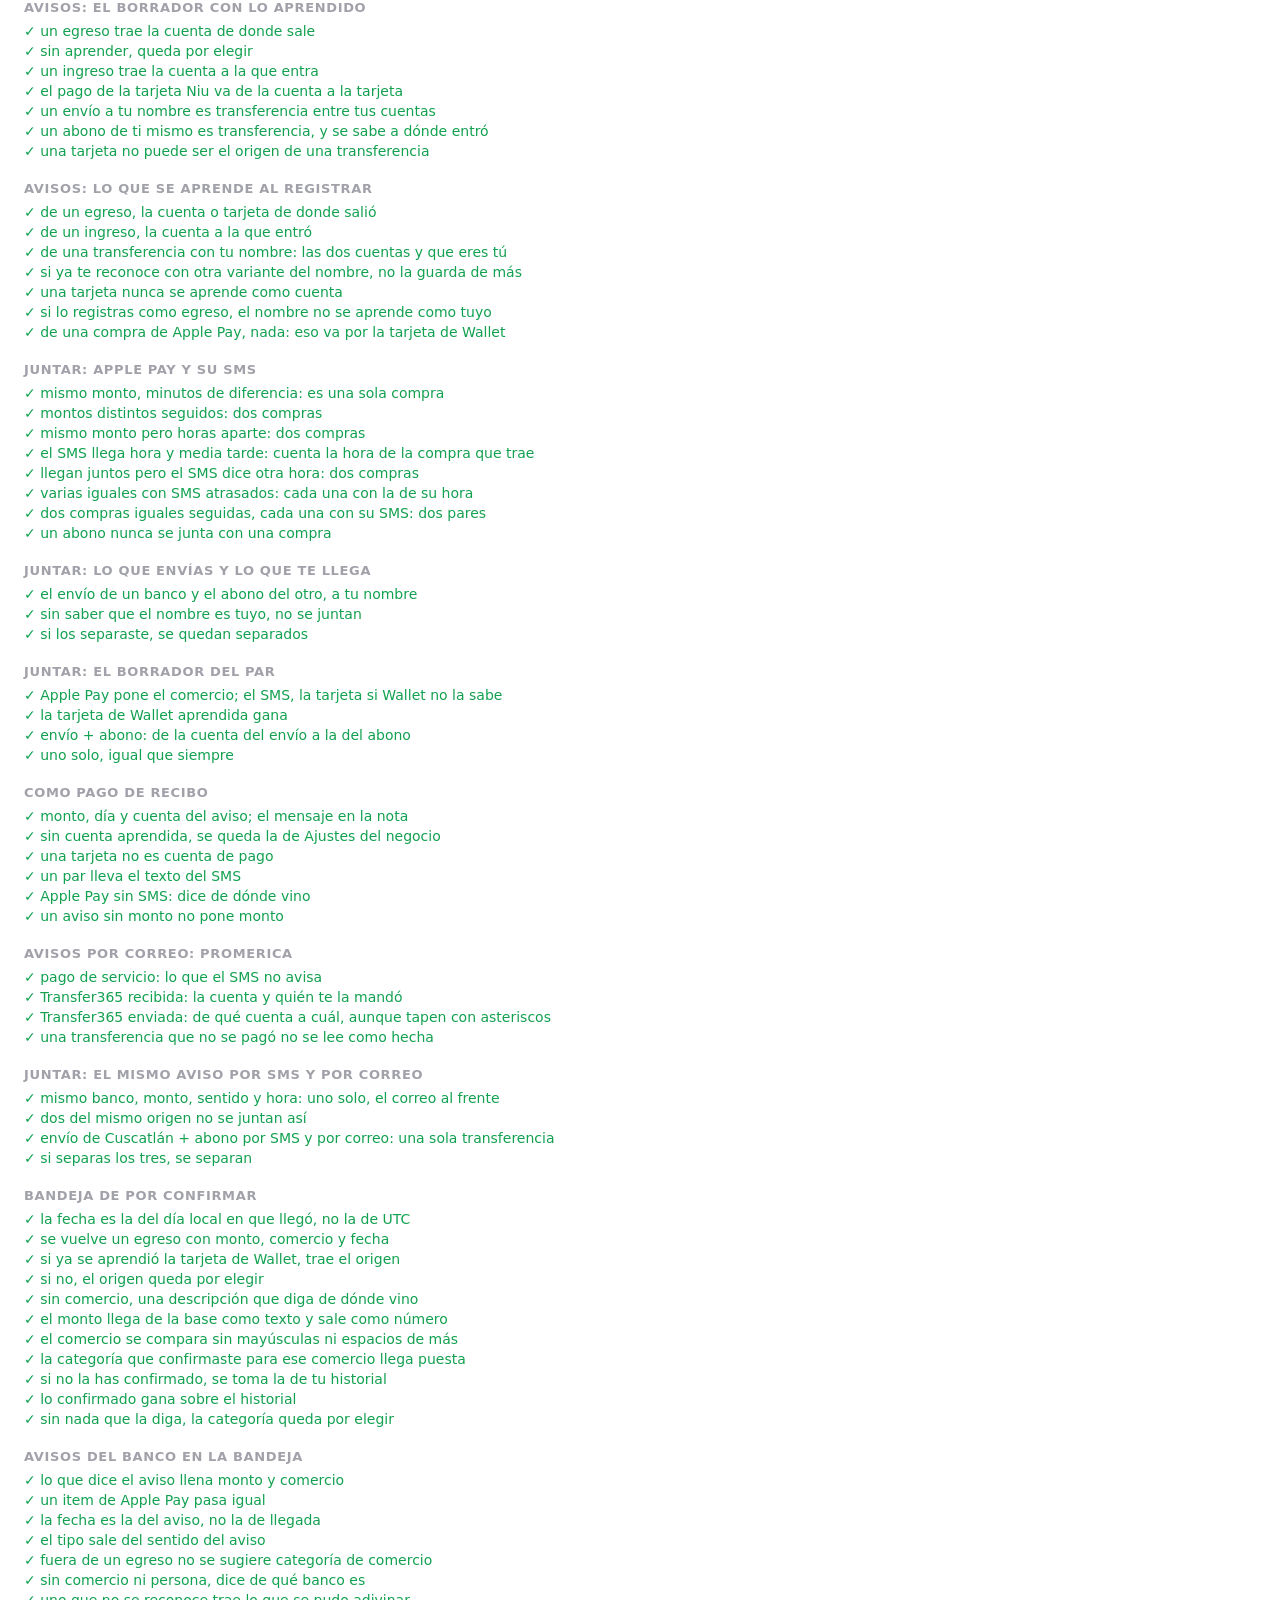
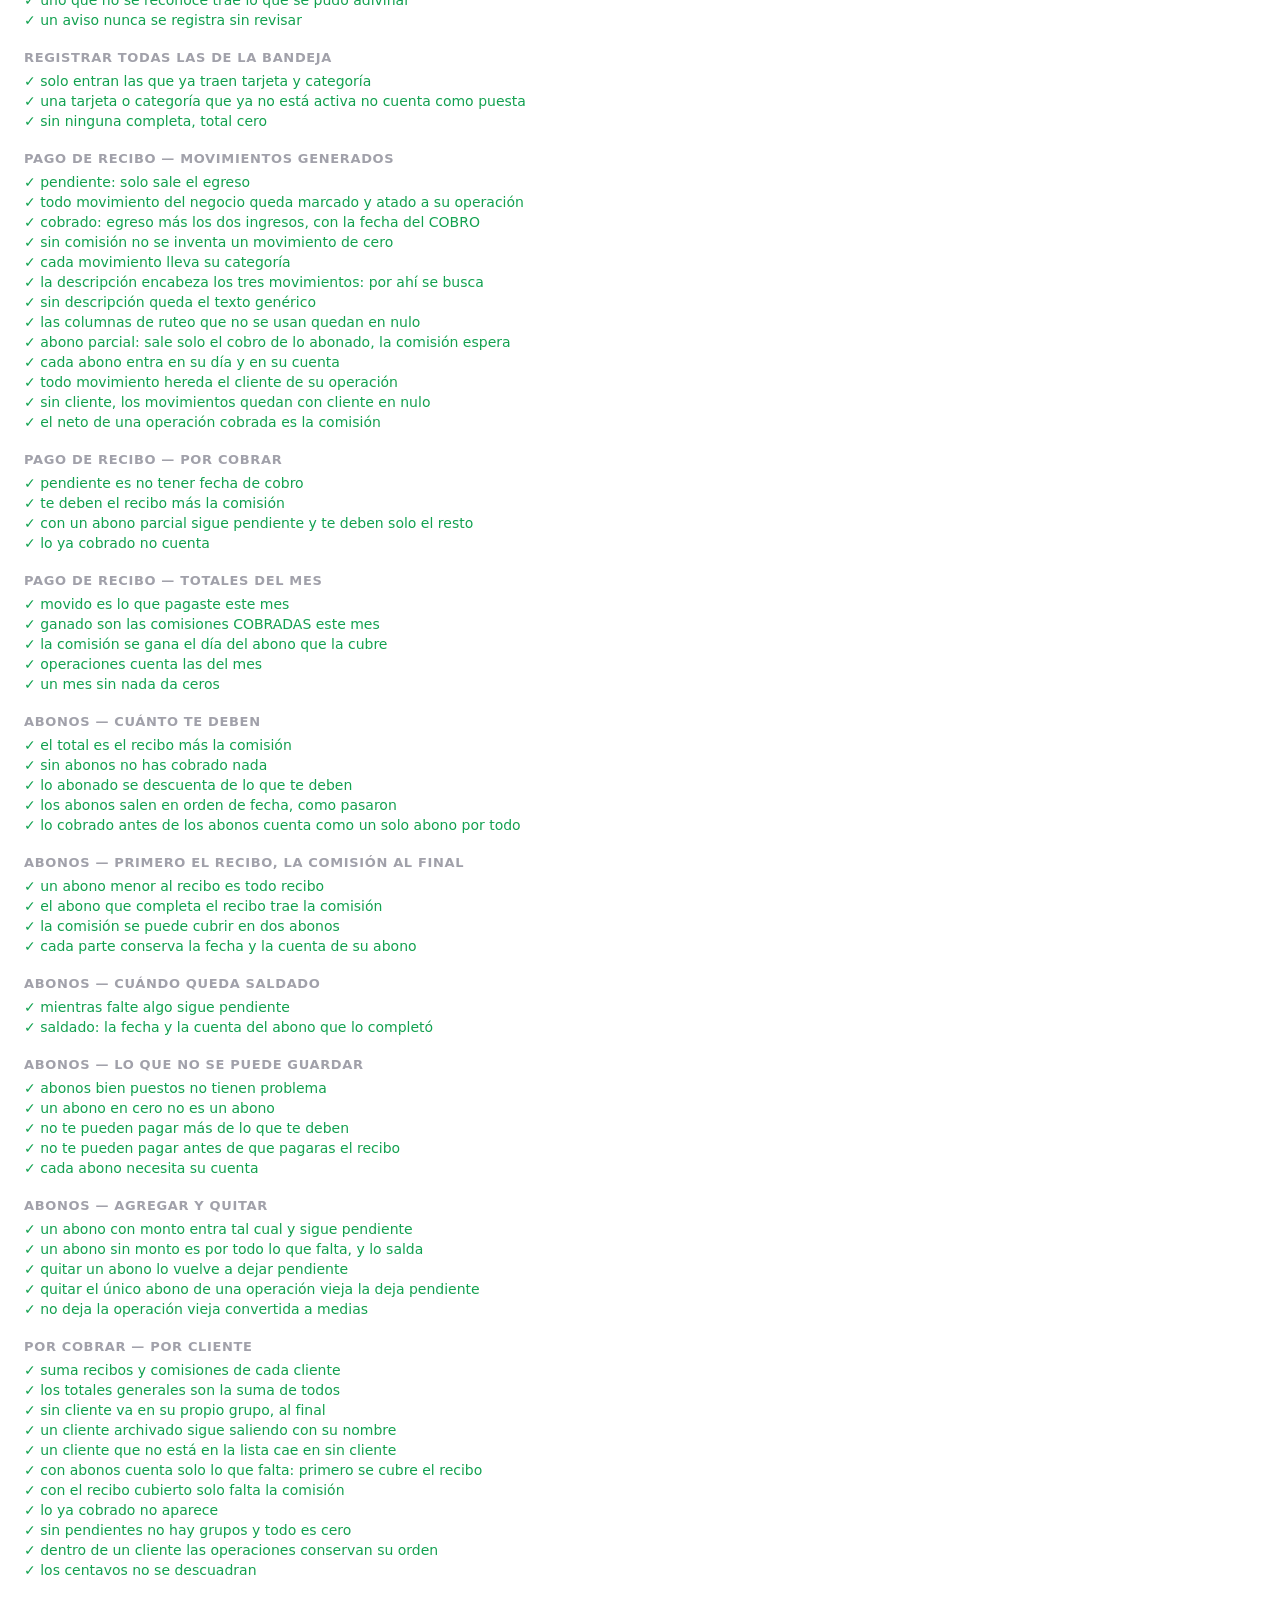
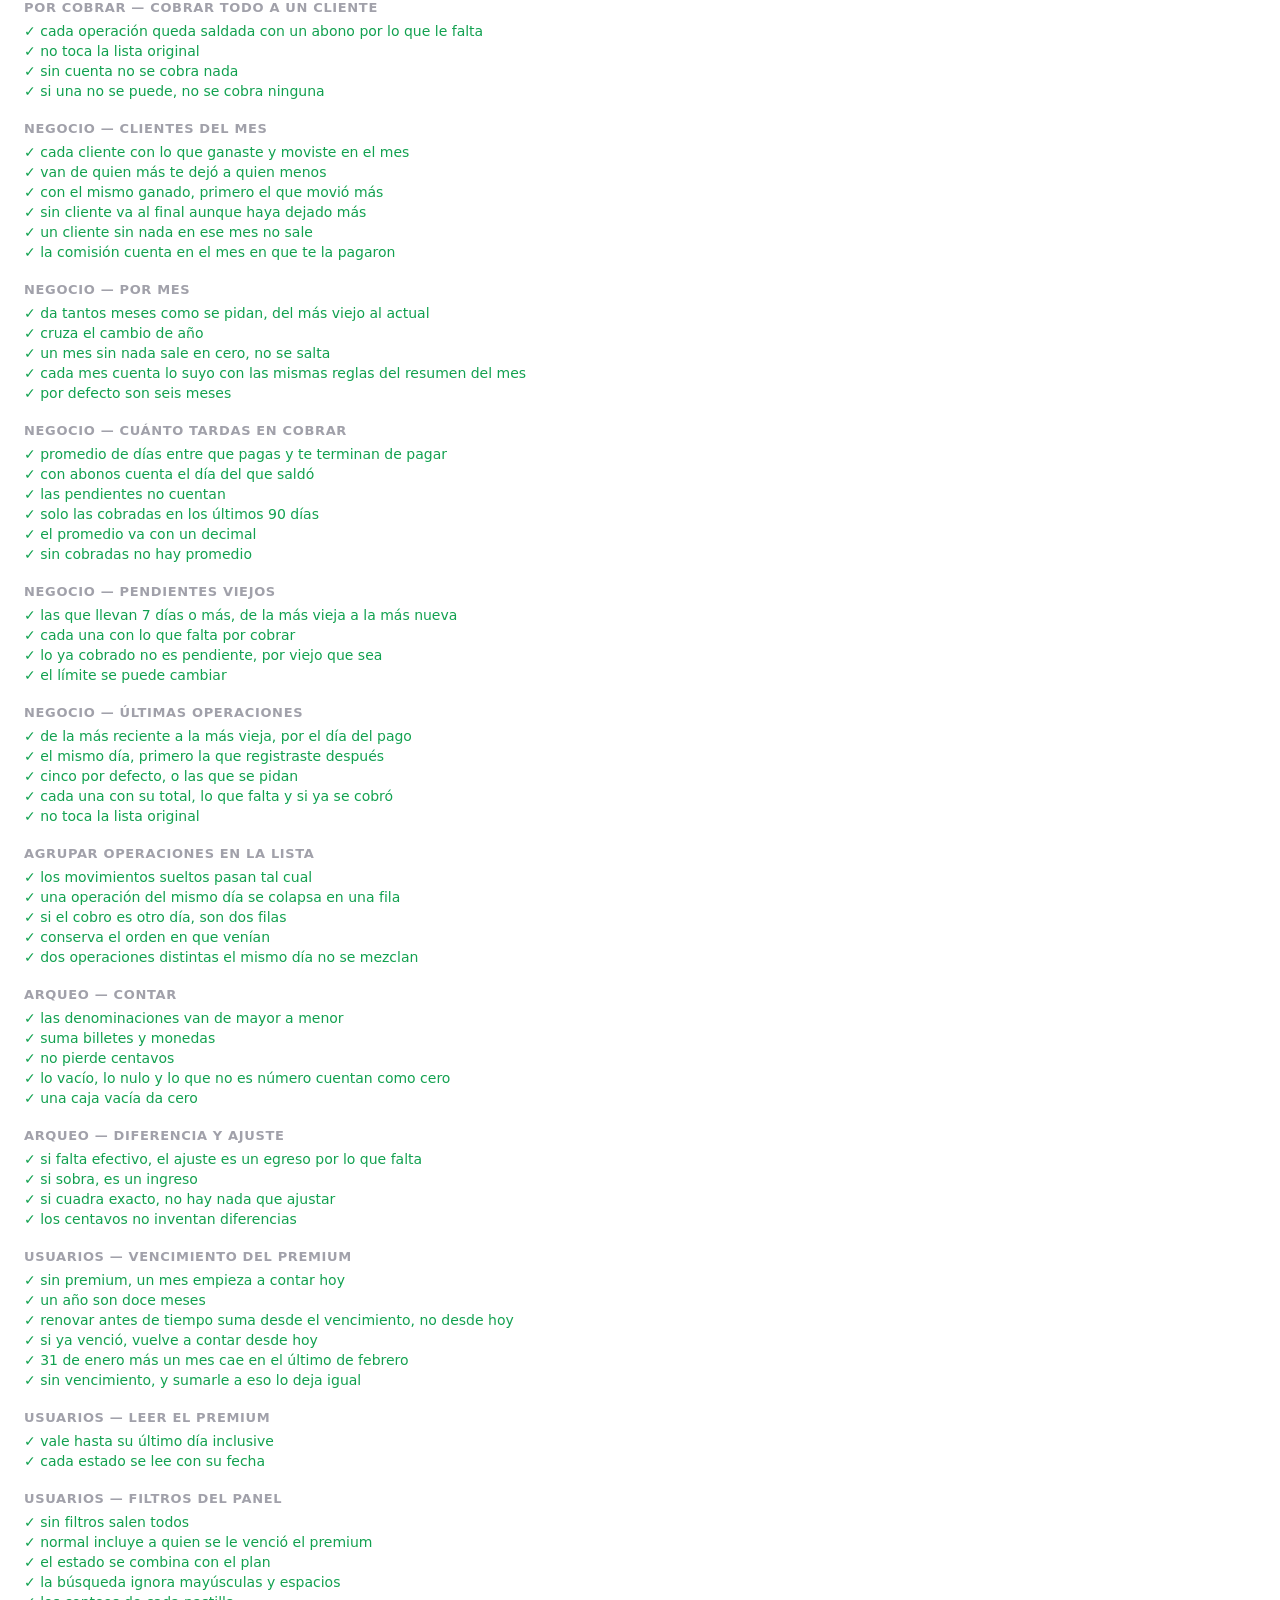
==== commit 243f09ec: "feat(tarjetas): asistente premium que lee estados de cuenta con IA (paso 1) Desde el menú de la tarj" ====
--- a/test.html
+++ b/test.html
@@ -41,6 +41,7 @@
   import './js/pruebas/minicuotas.js';
   import './js/pruebas/minicuotas-deuda.js';
   import './js/pruebas/reembolsos-tarjeta.js';
+  import './js/pruebas/estado-cuenta.js';
   import './js/pruebas/plan-linea-tiempo.js';
   import './js/pruebas/plan-tarjeta.js';
   import './js/pruebas/plan-futuros.js';
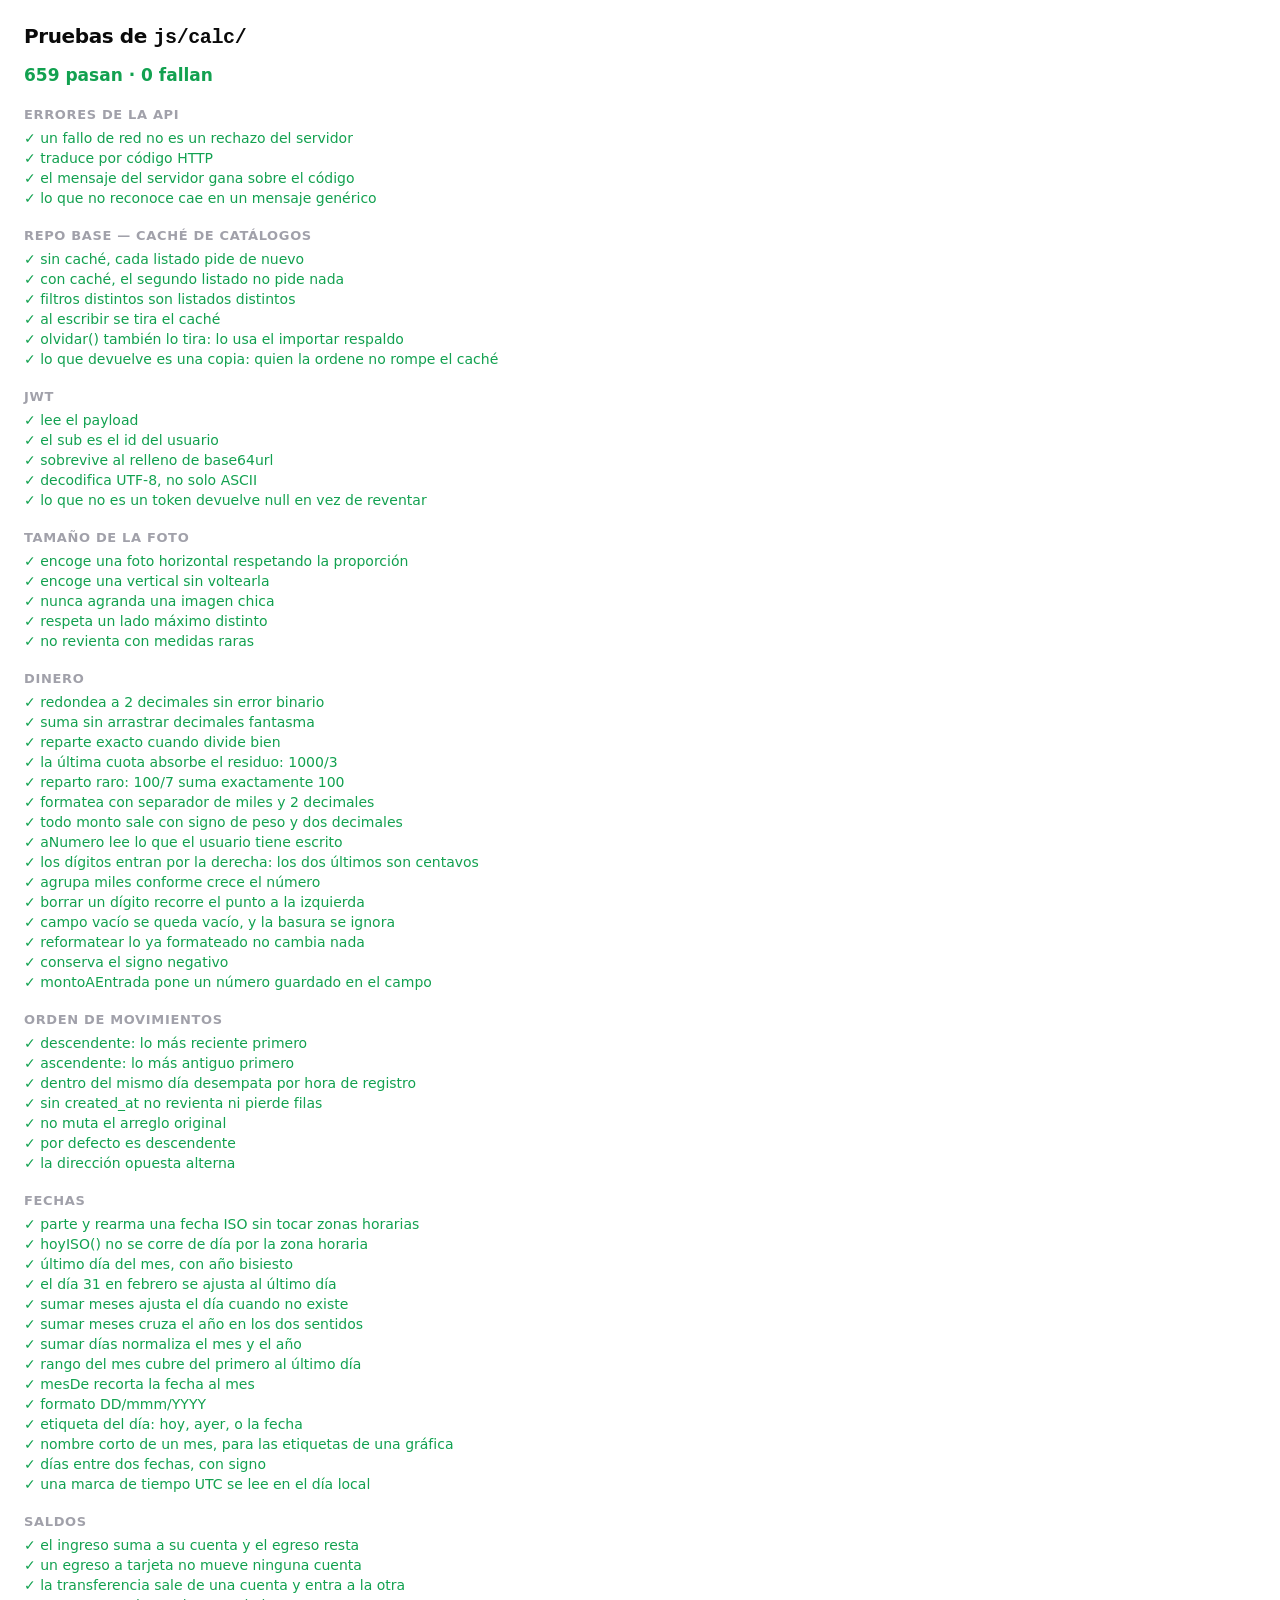
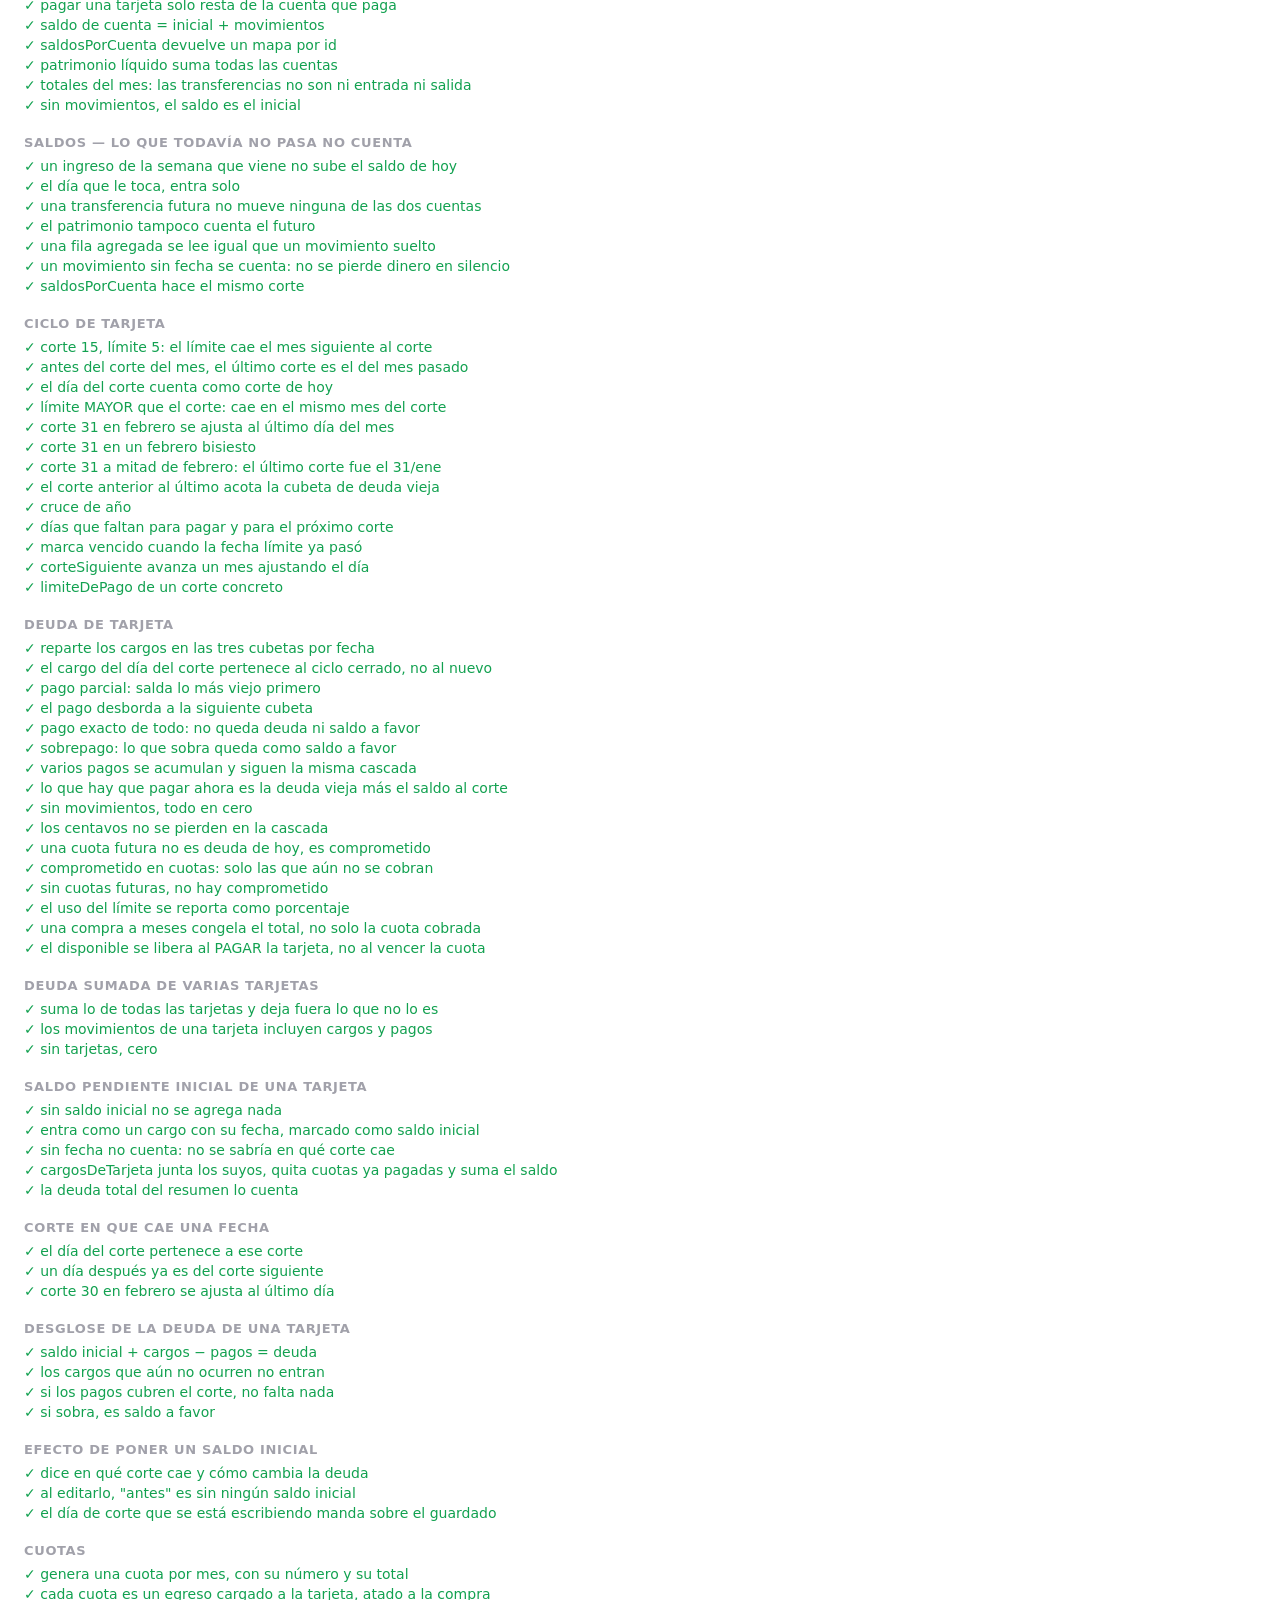
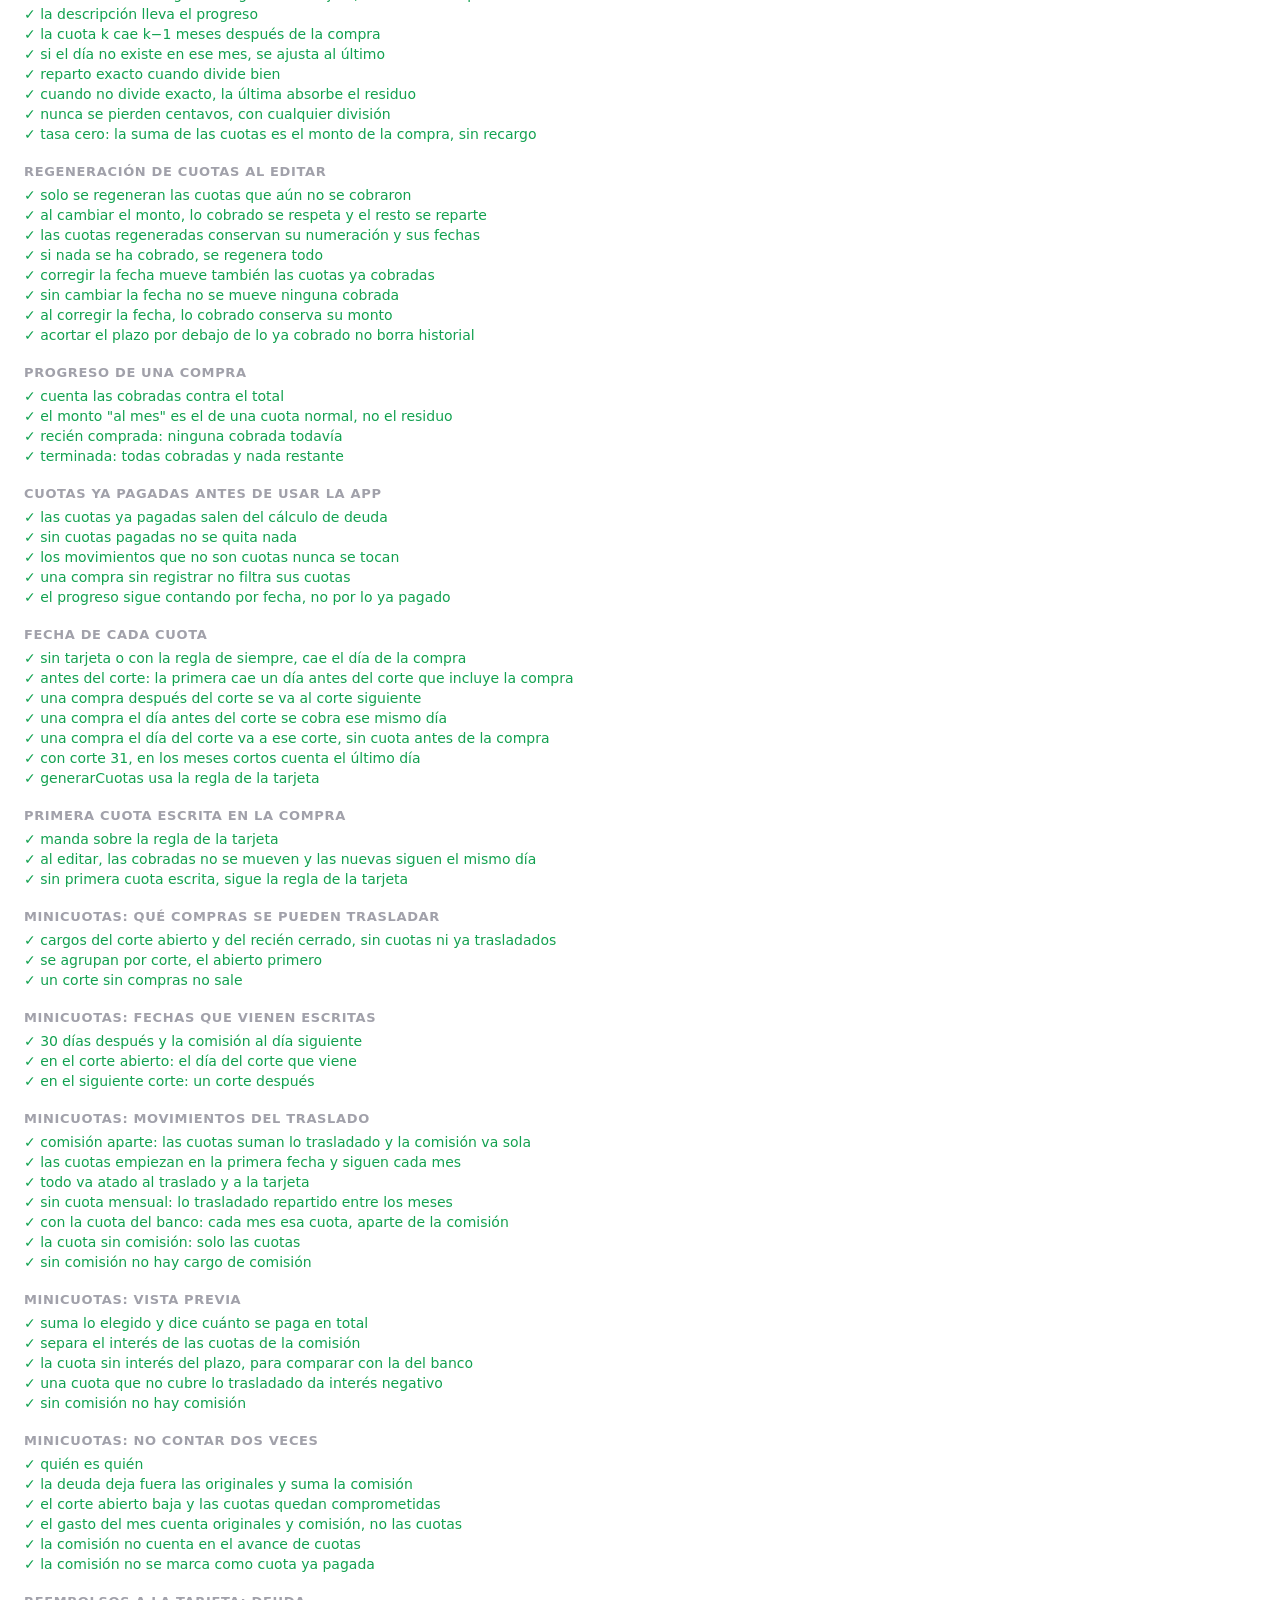
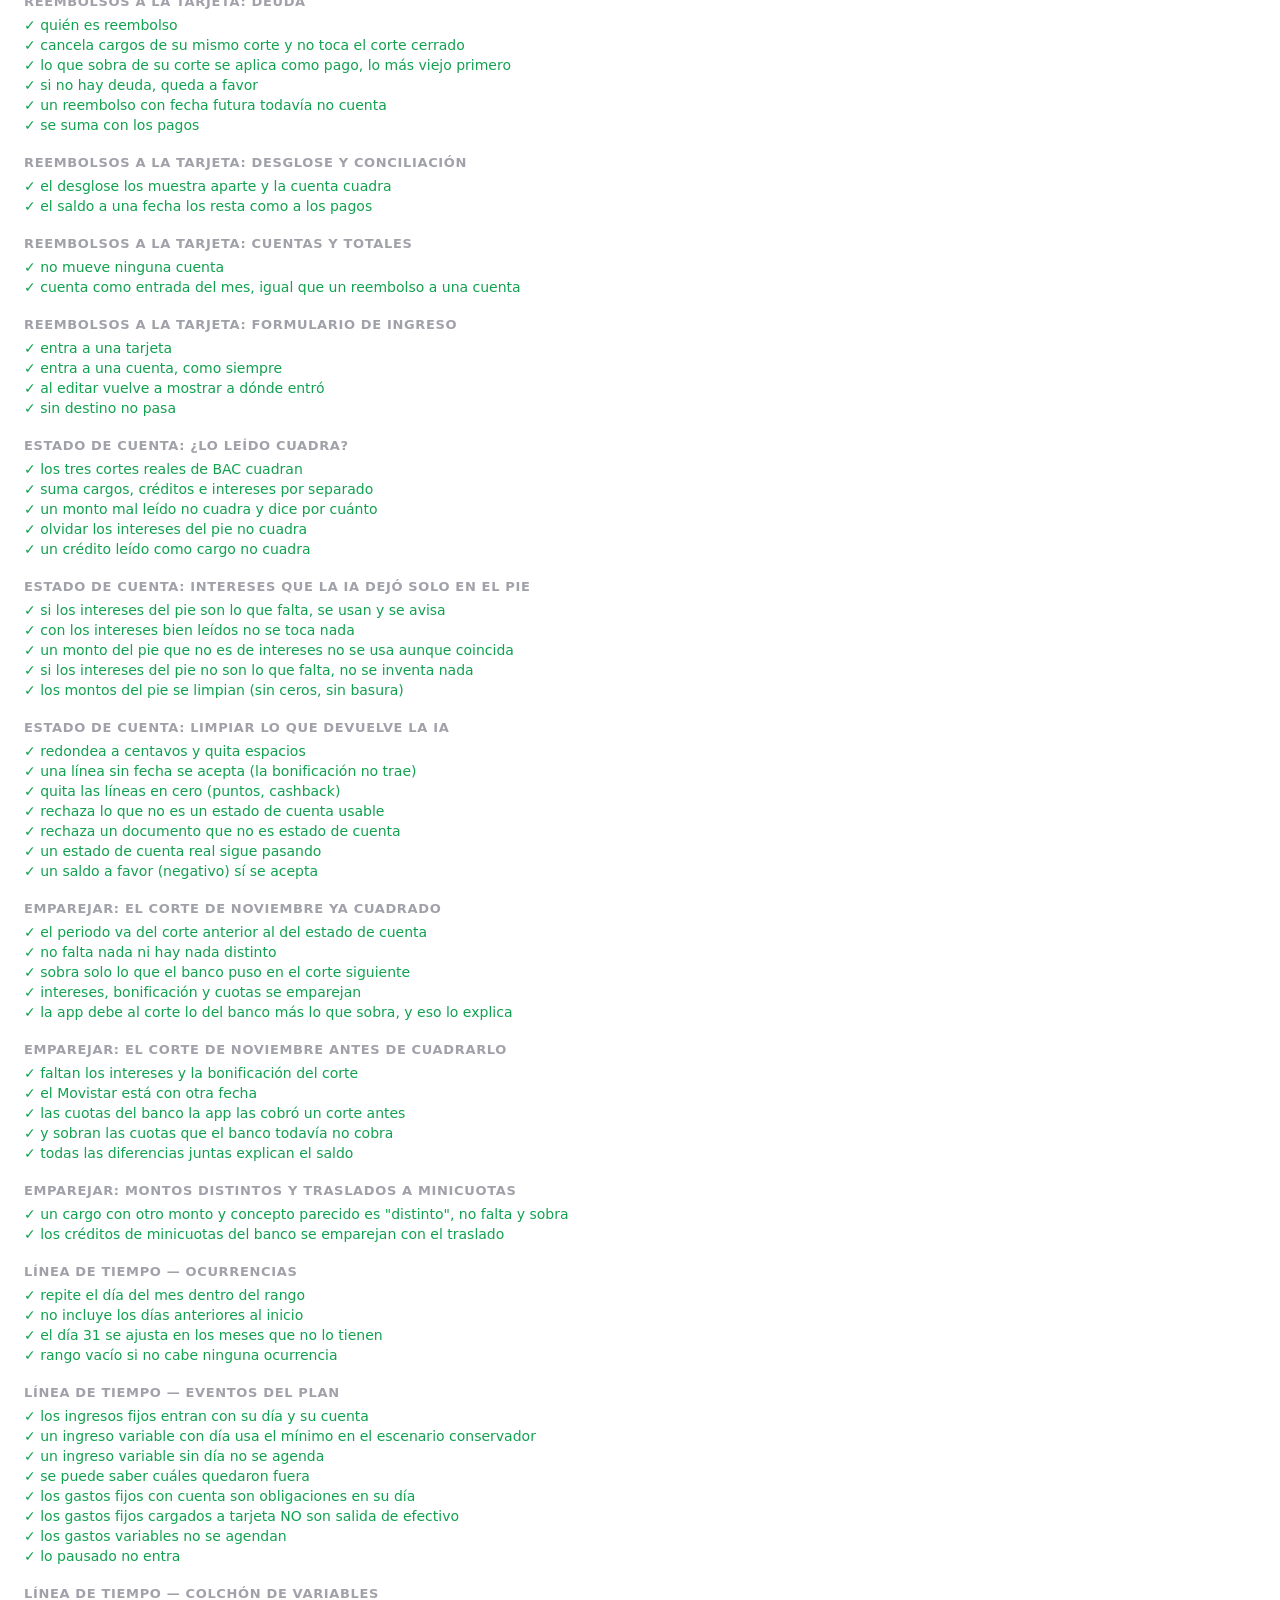
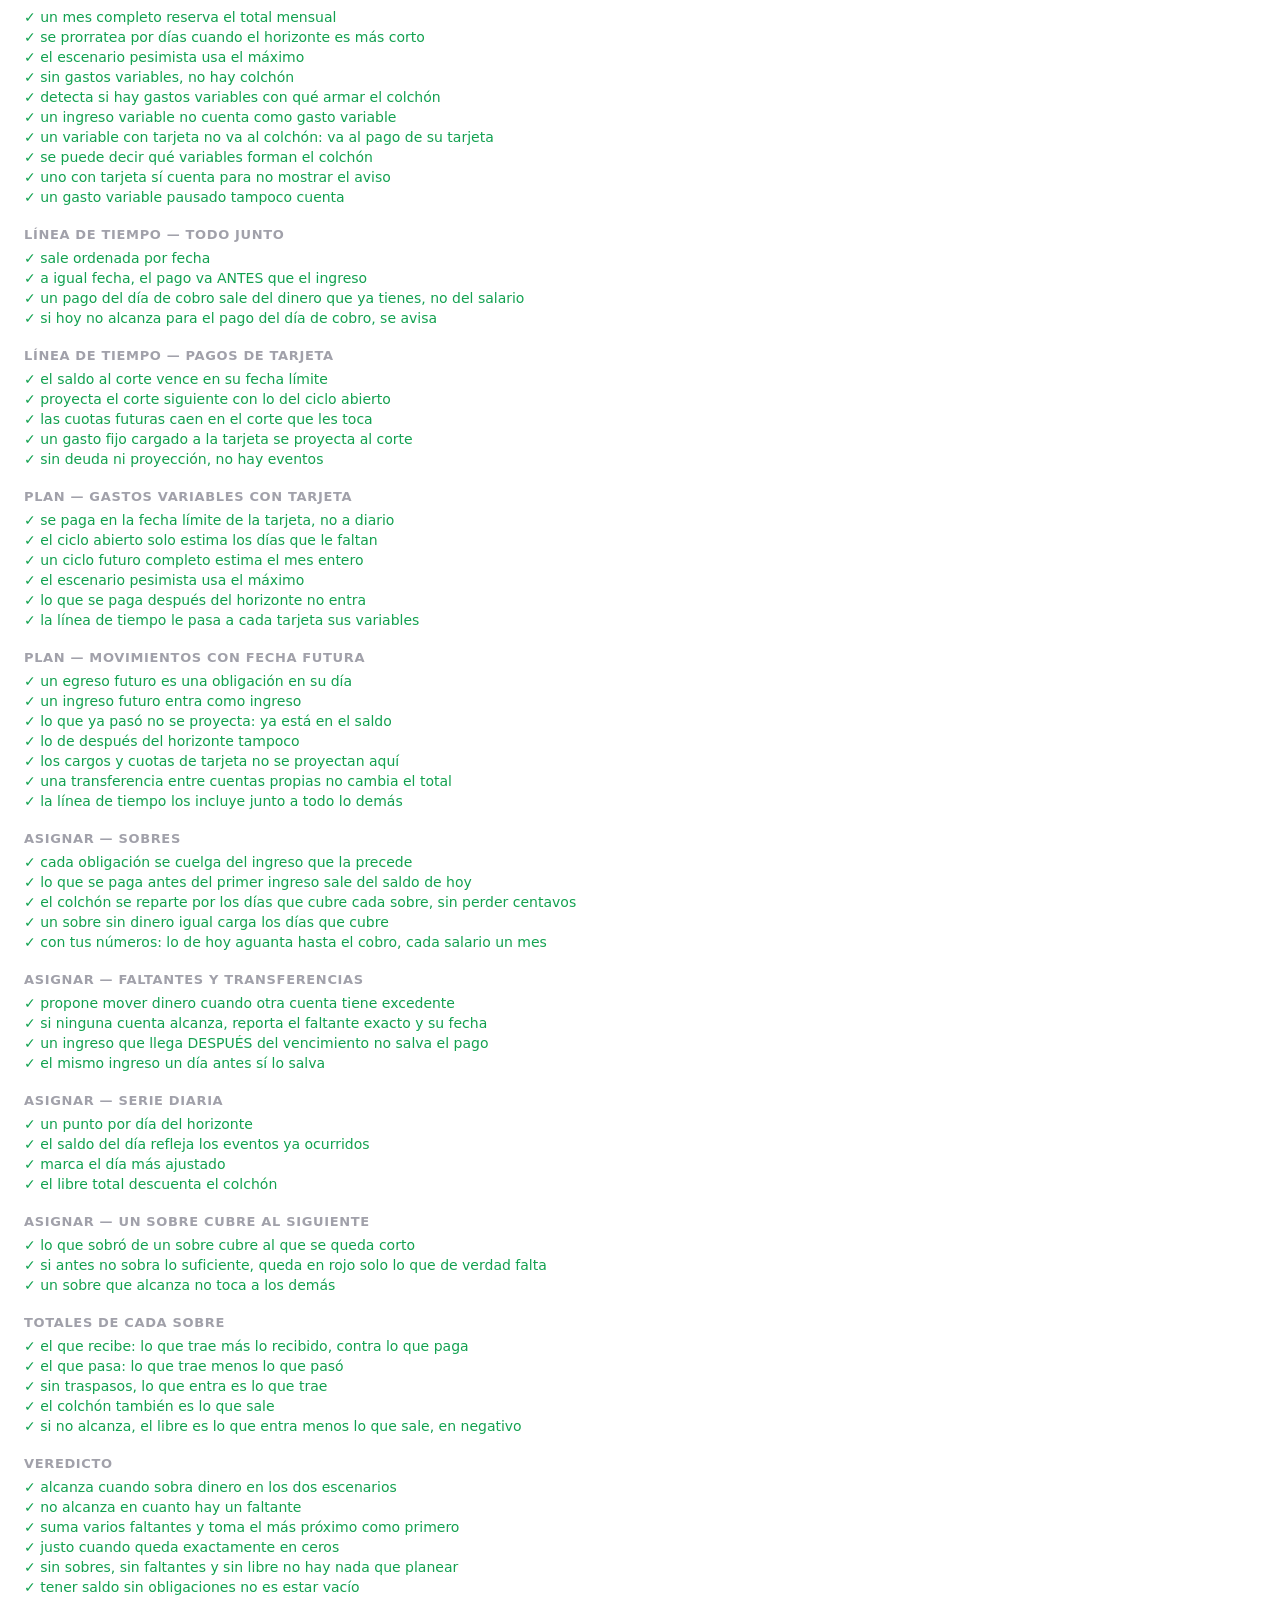
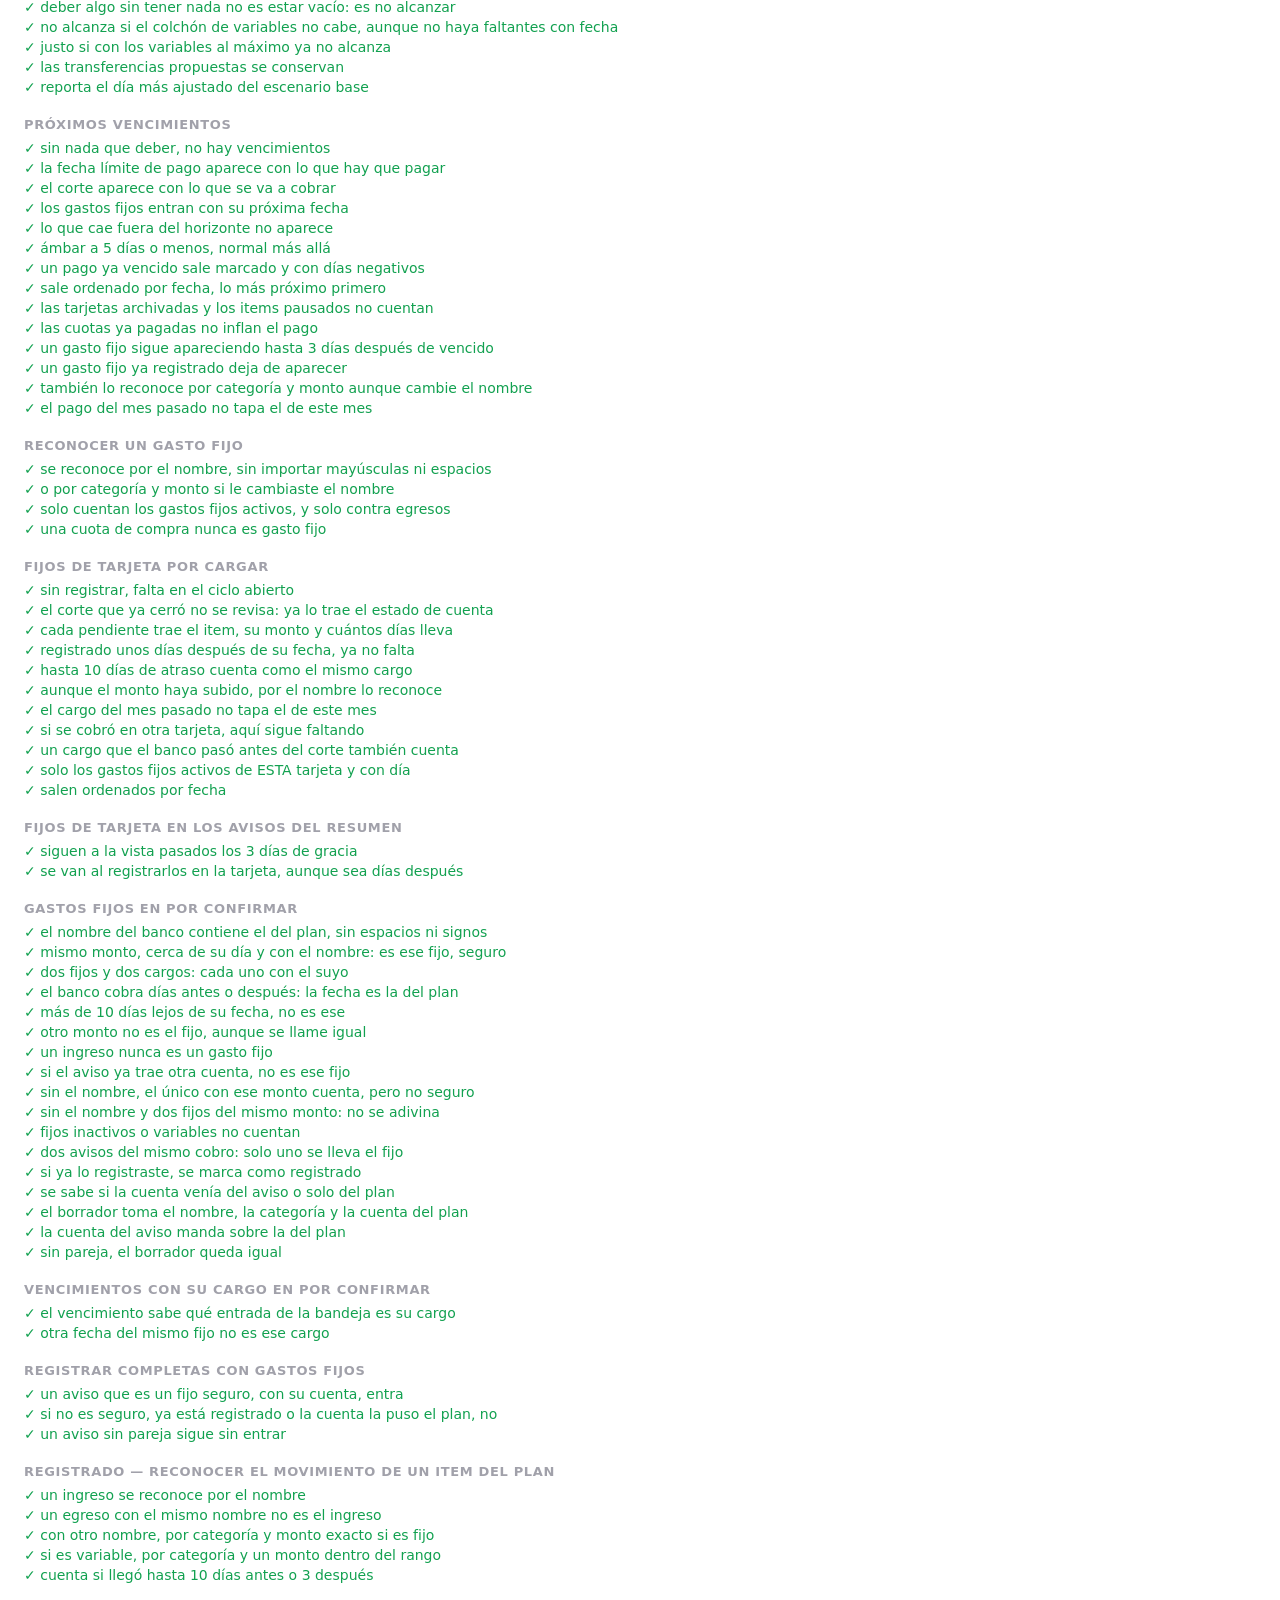
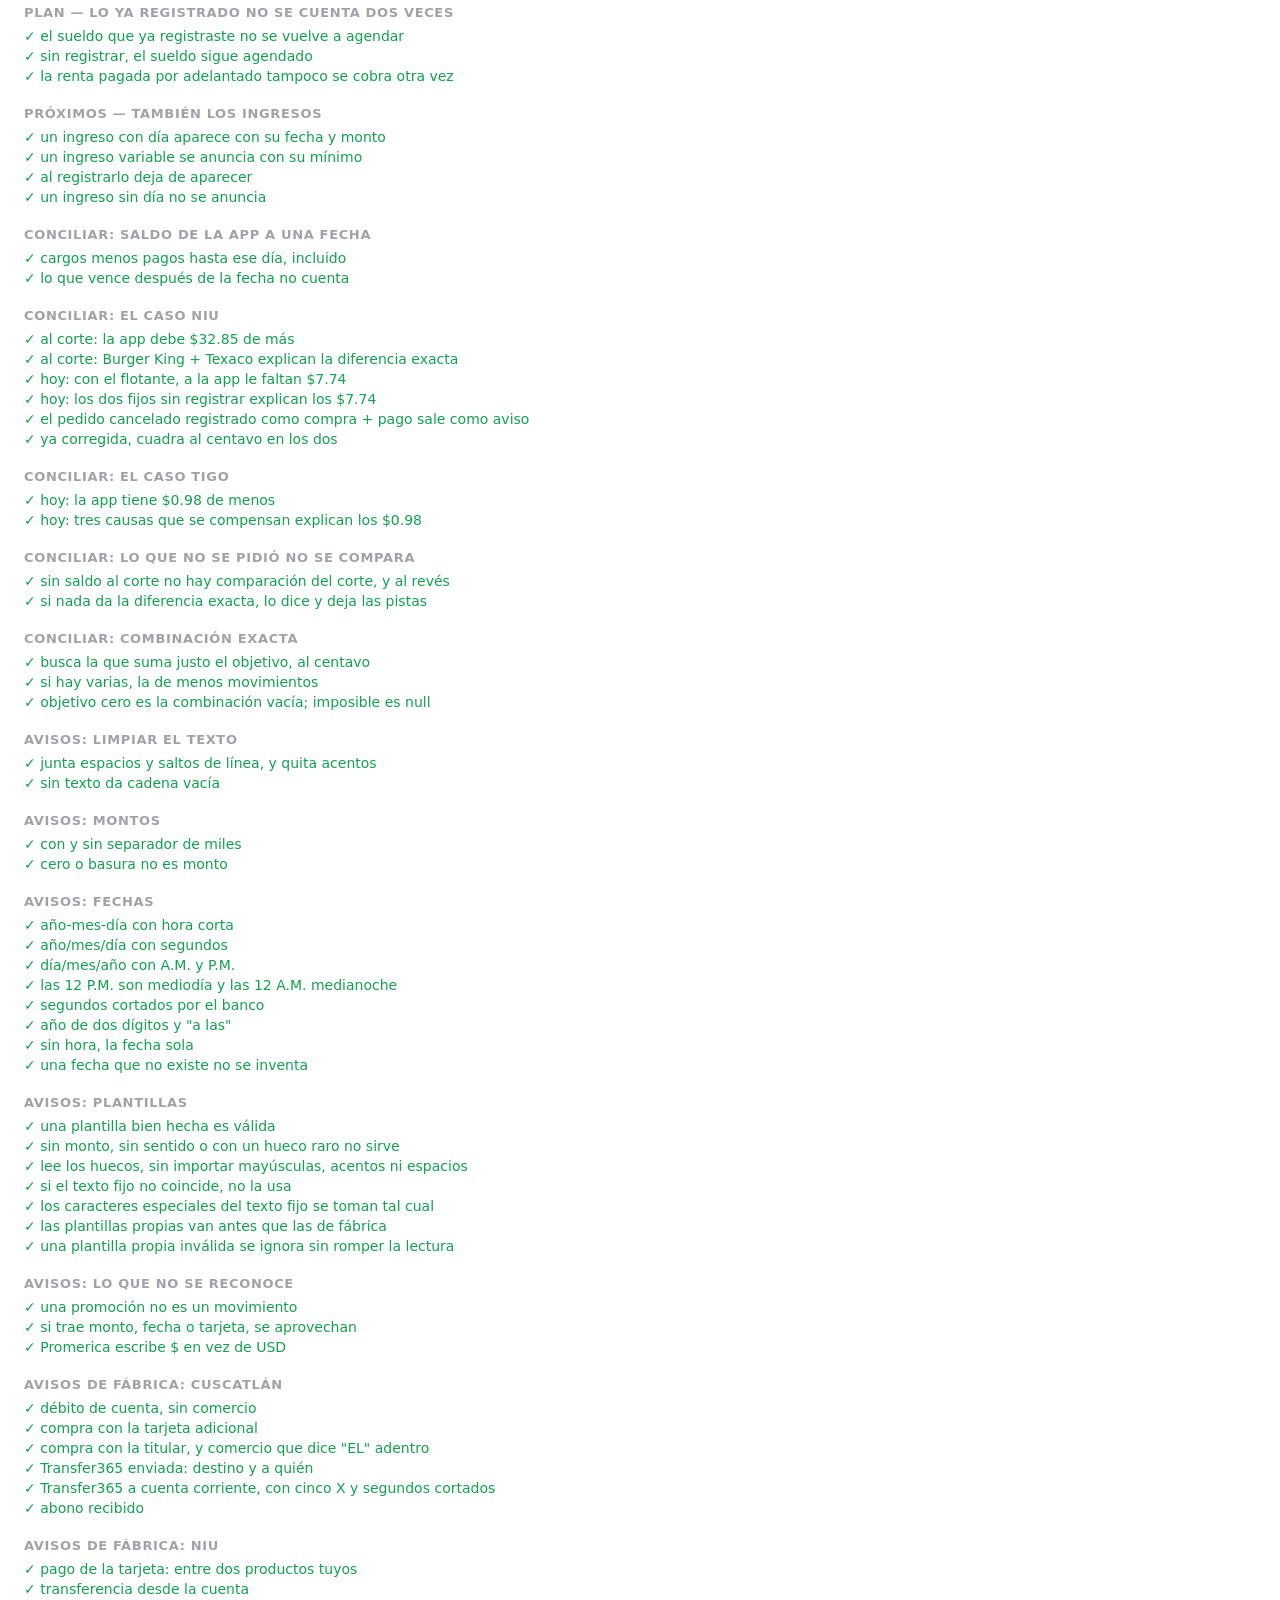
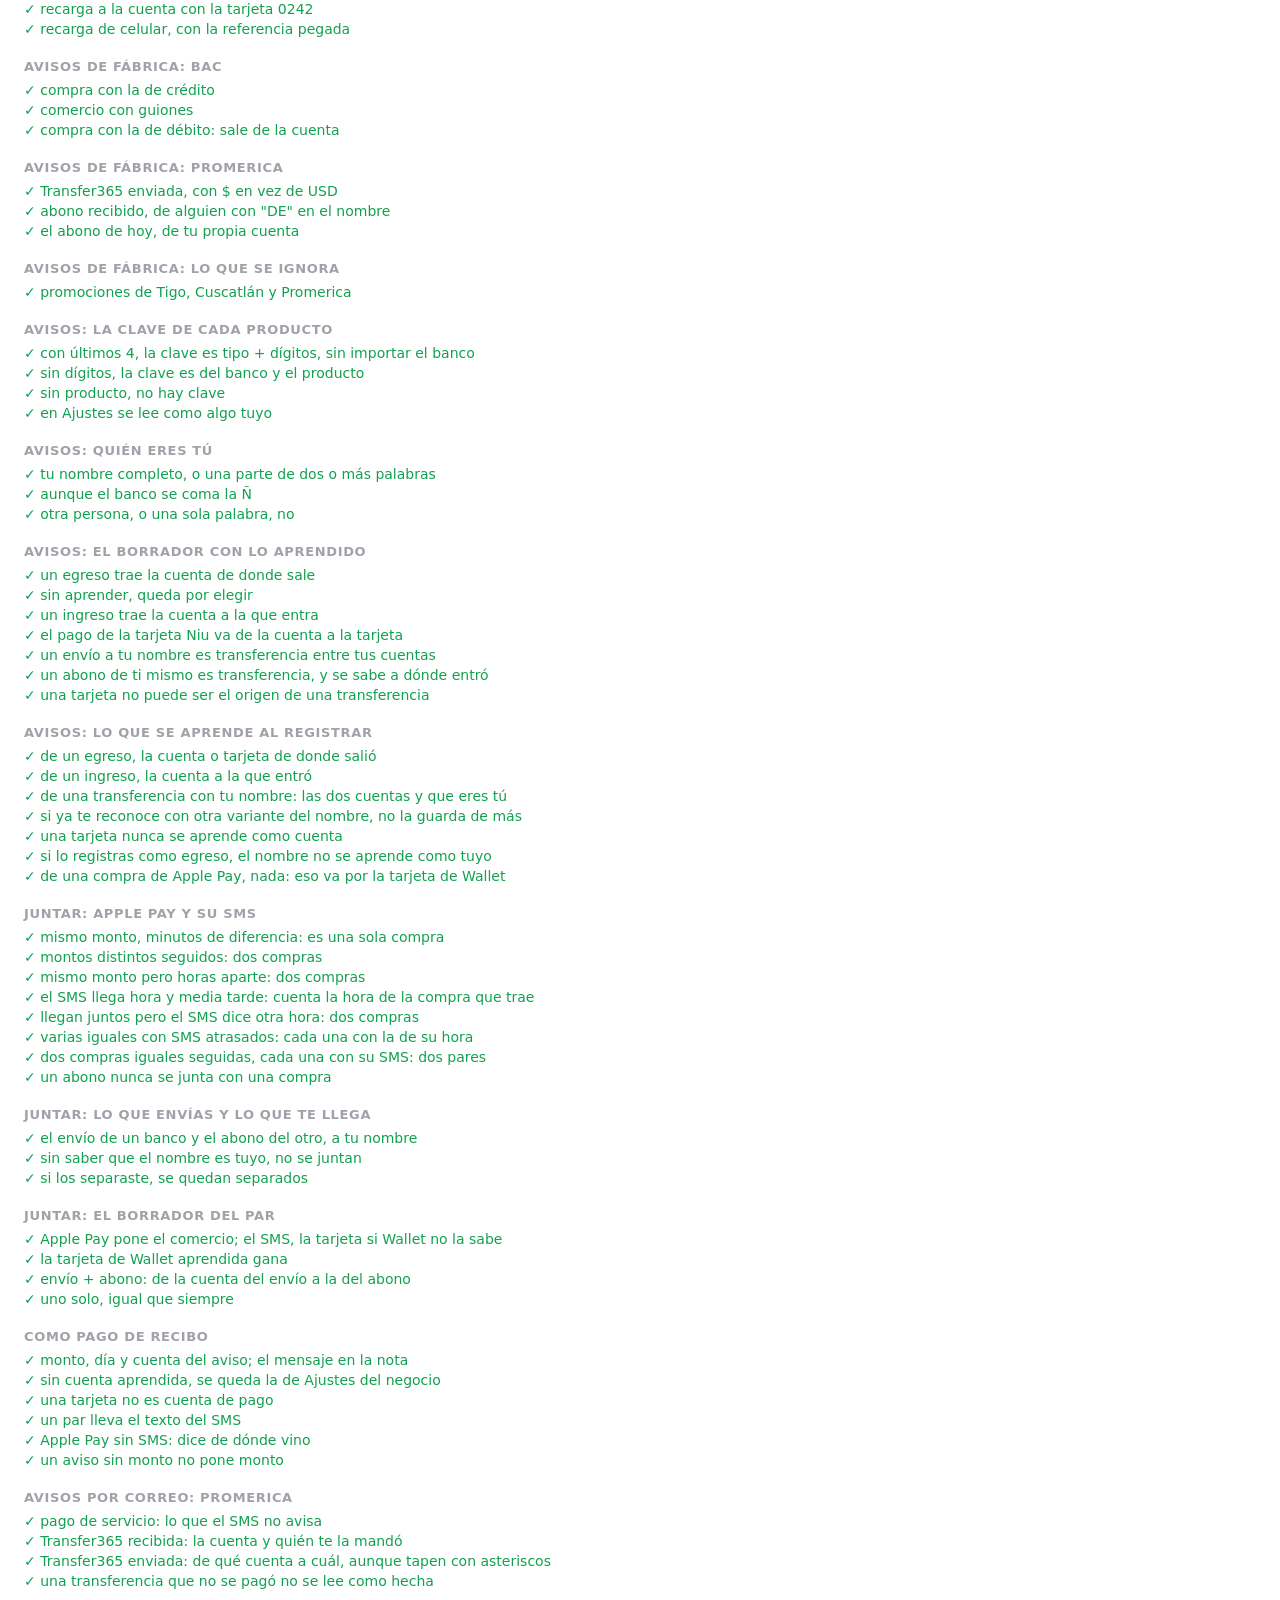
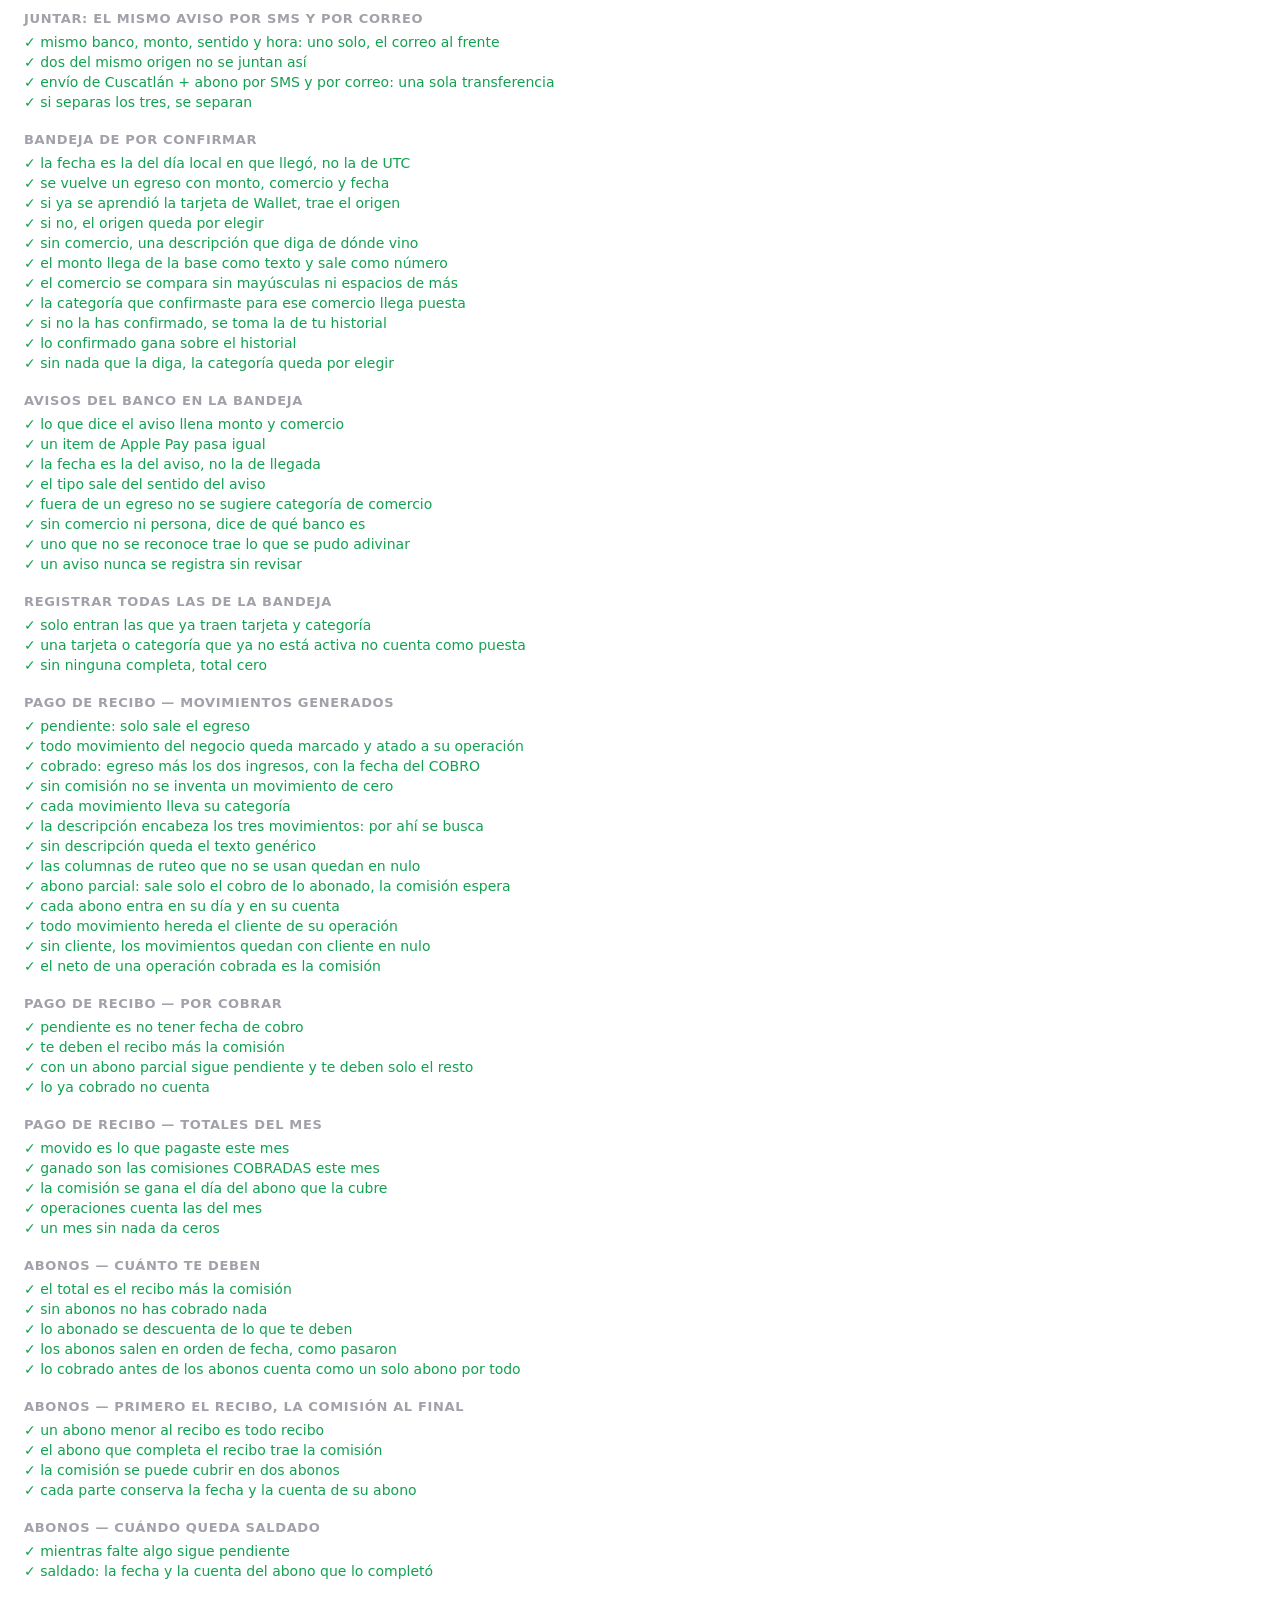
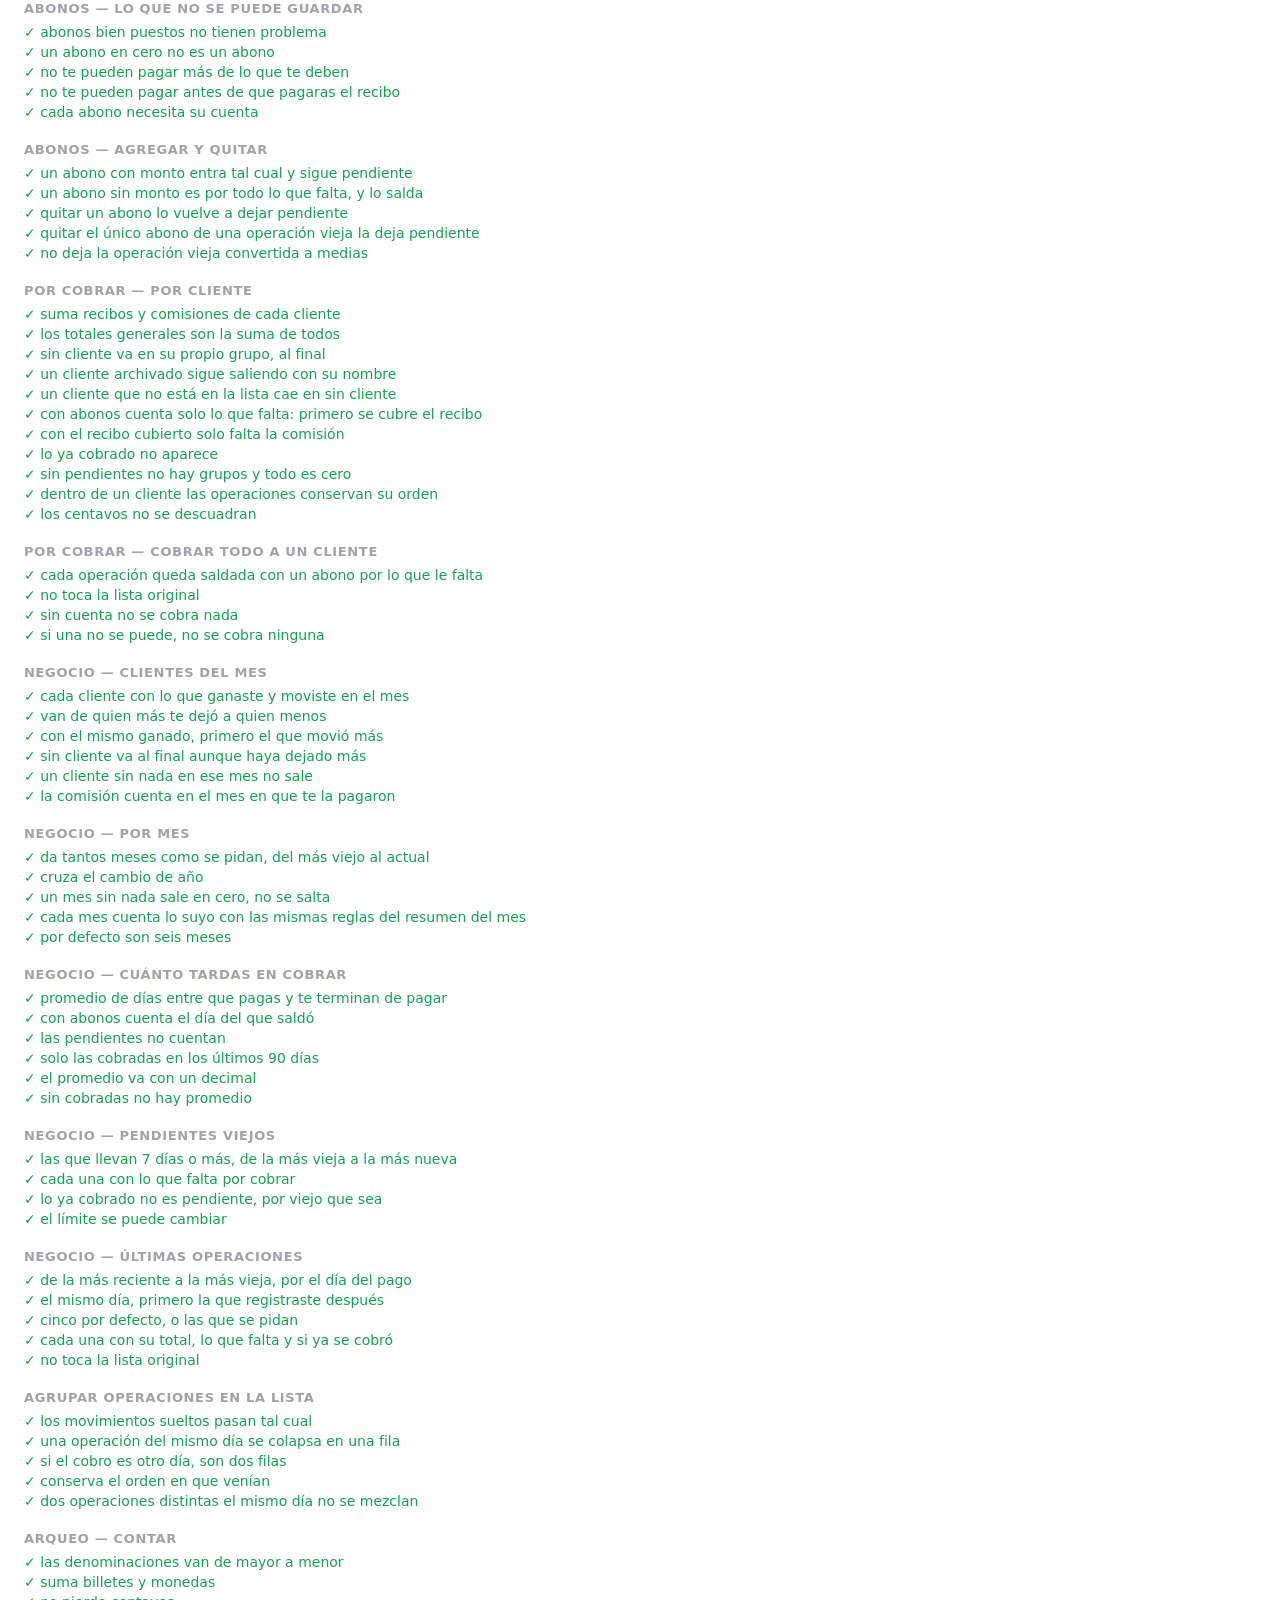
==== commit 8f80a0c3: "feat(asistente): comparar el estado de cuenta con tus movimientos (paso 2) Debajo de una lectura que" ====
--- a/test.html
+++ b/test.html
@@ -42,6 +42,7 @@
   import './js/pruebas/minicuotas-deuda.js';
   import './js/pruebas/reembolsos-tarjeta.js';
   import './js/pruebas/estado-cuenta.js';
+  import './js/pruebas/emparejar-estado.js';
   import './js/pruebas/plan-linea-tiempo.js';
   import './js/pruebas/plan-tarjeta.js';
   import './js/pruebas/plan-futuros.js';
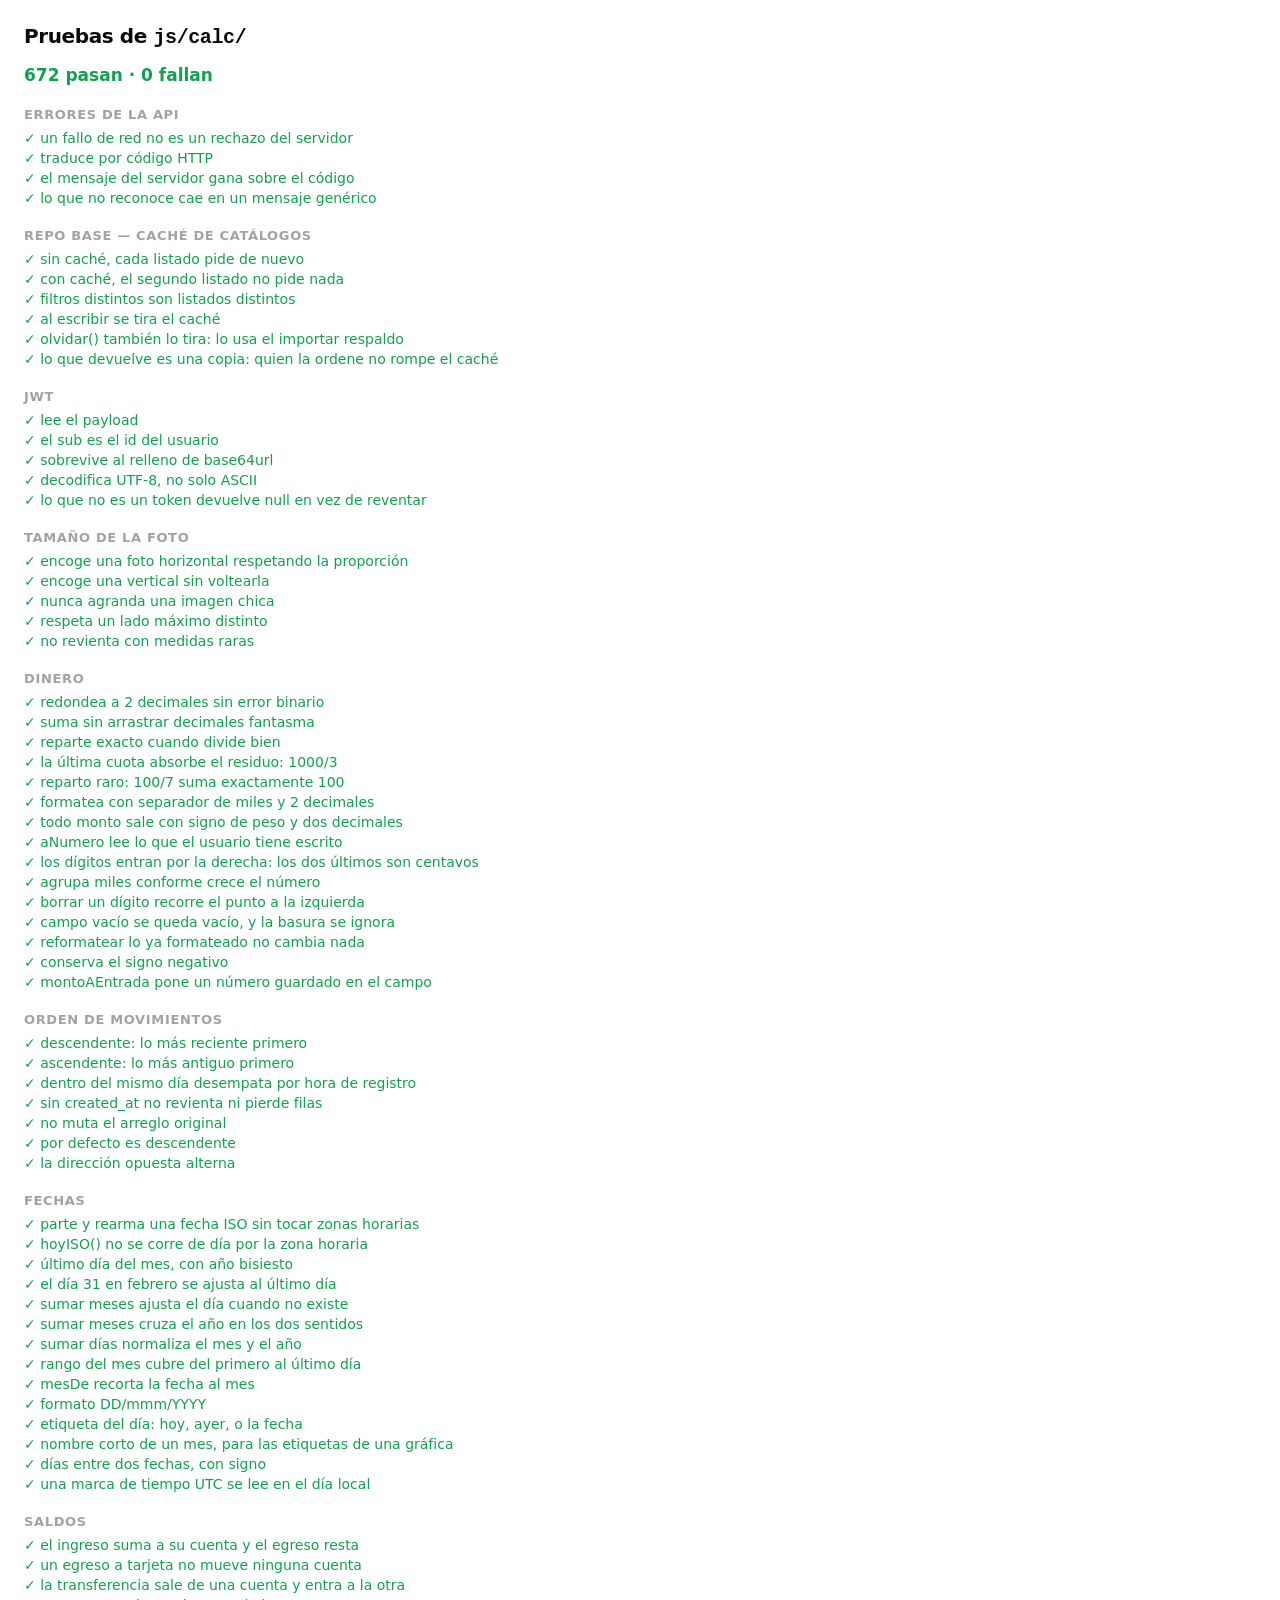
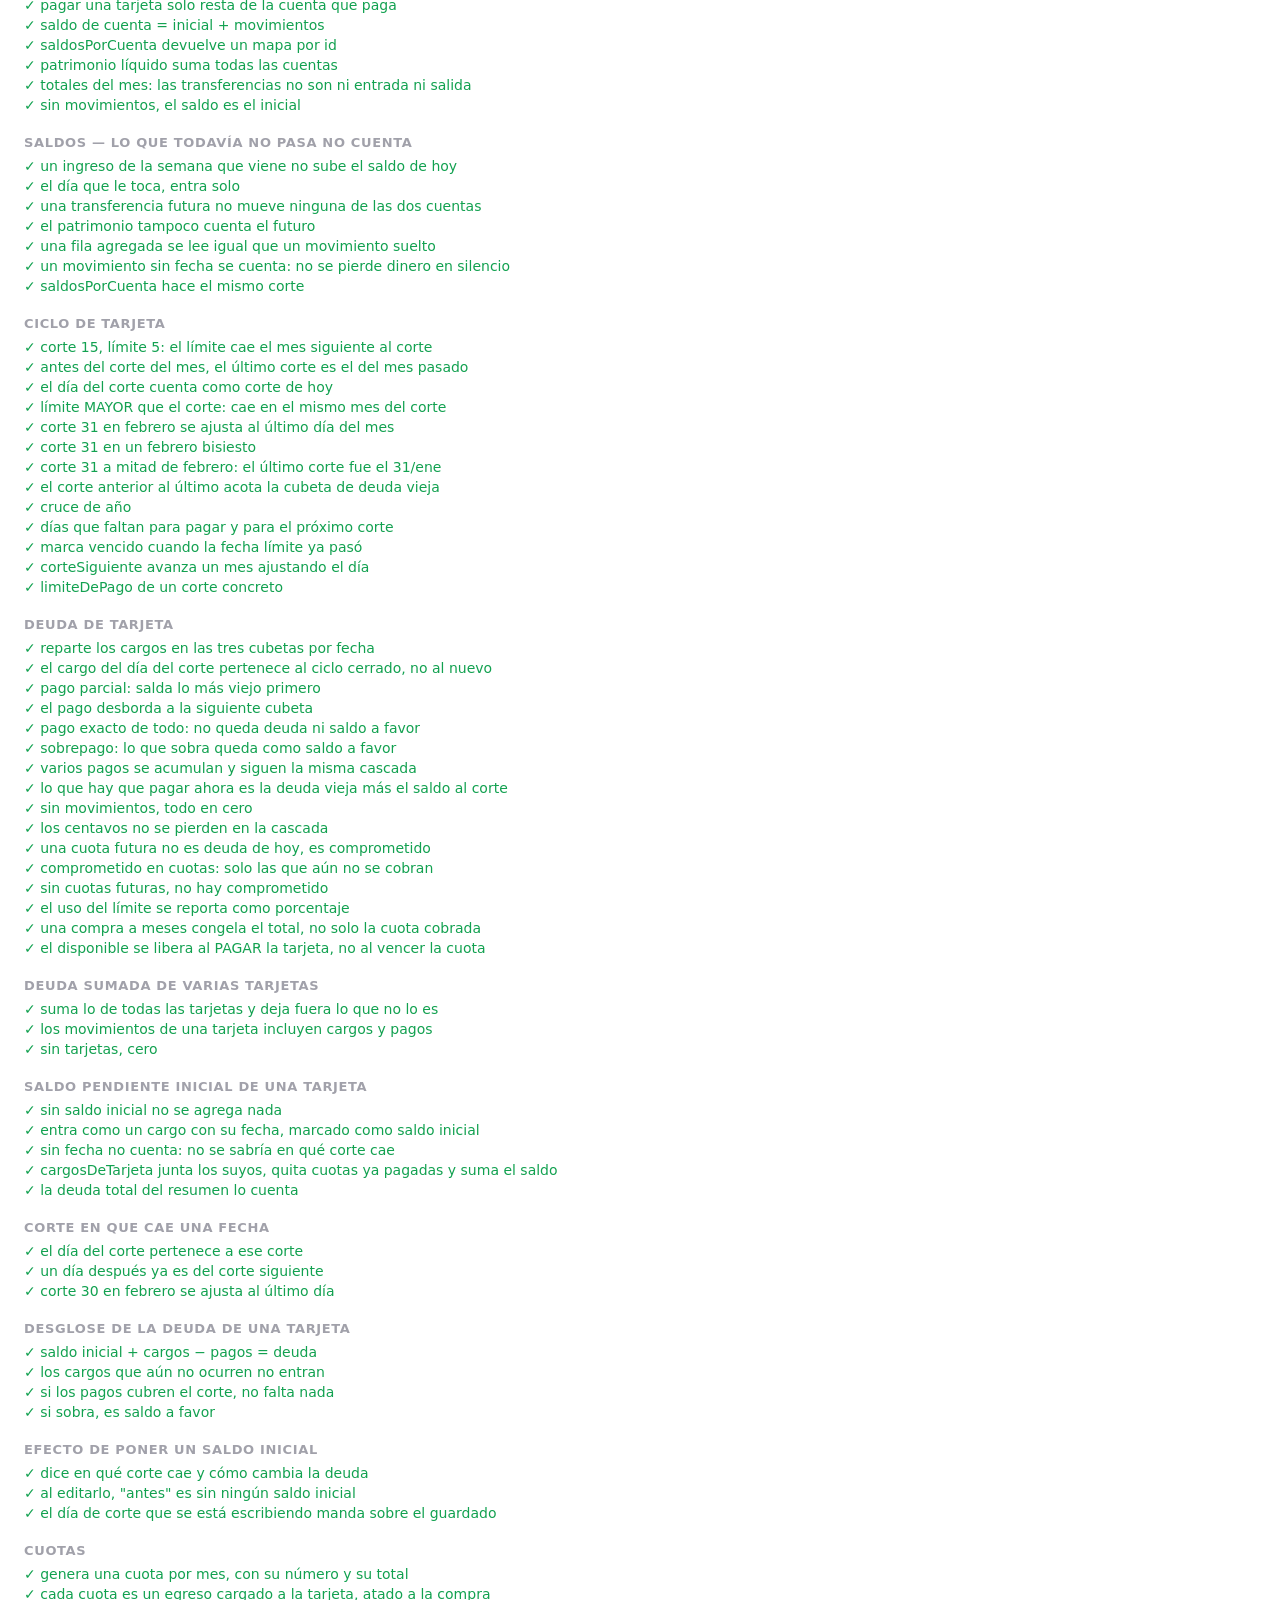
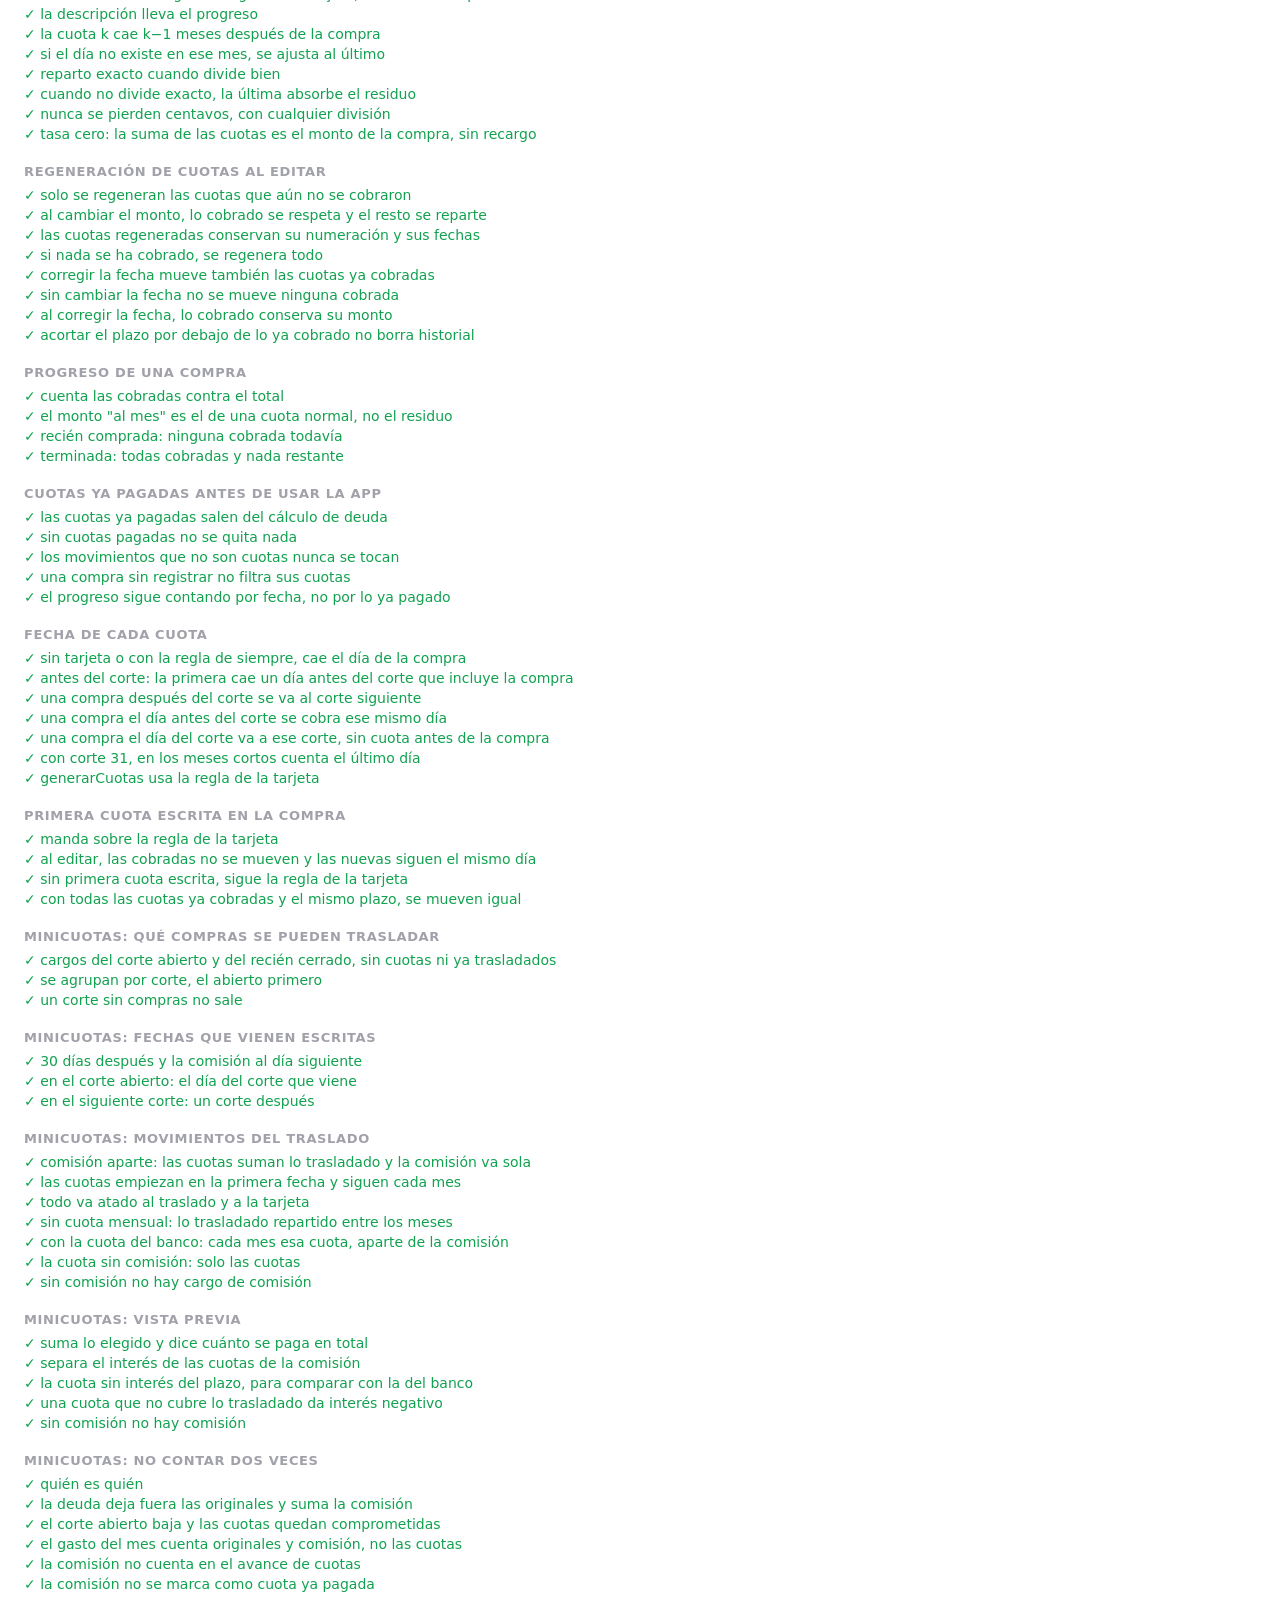
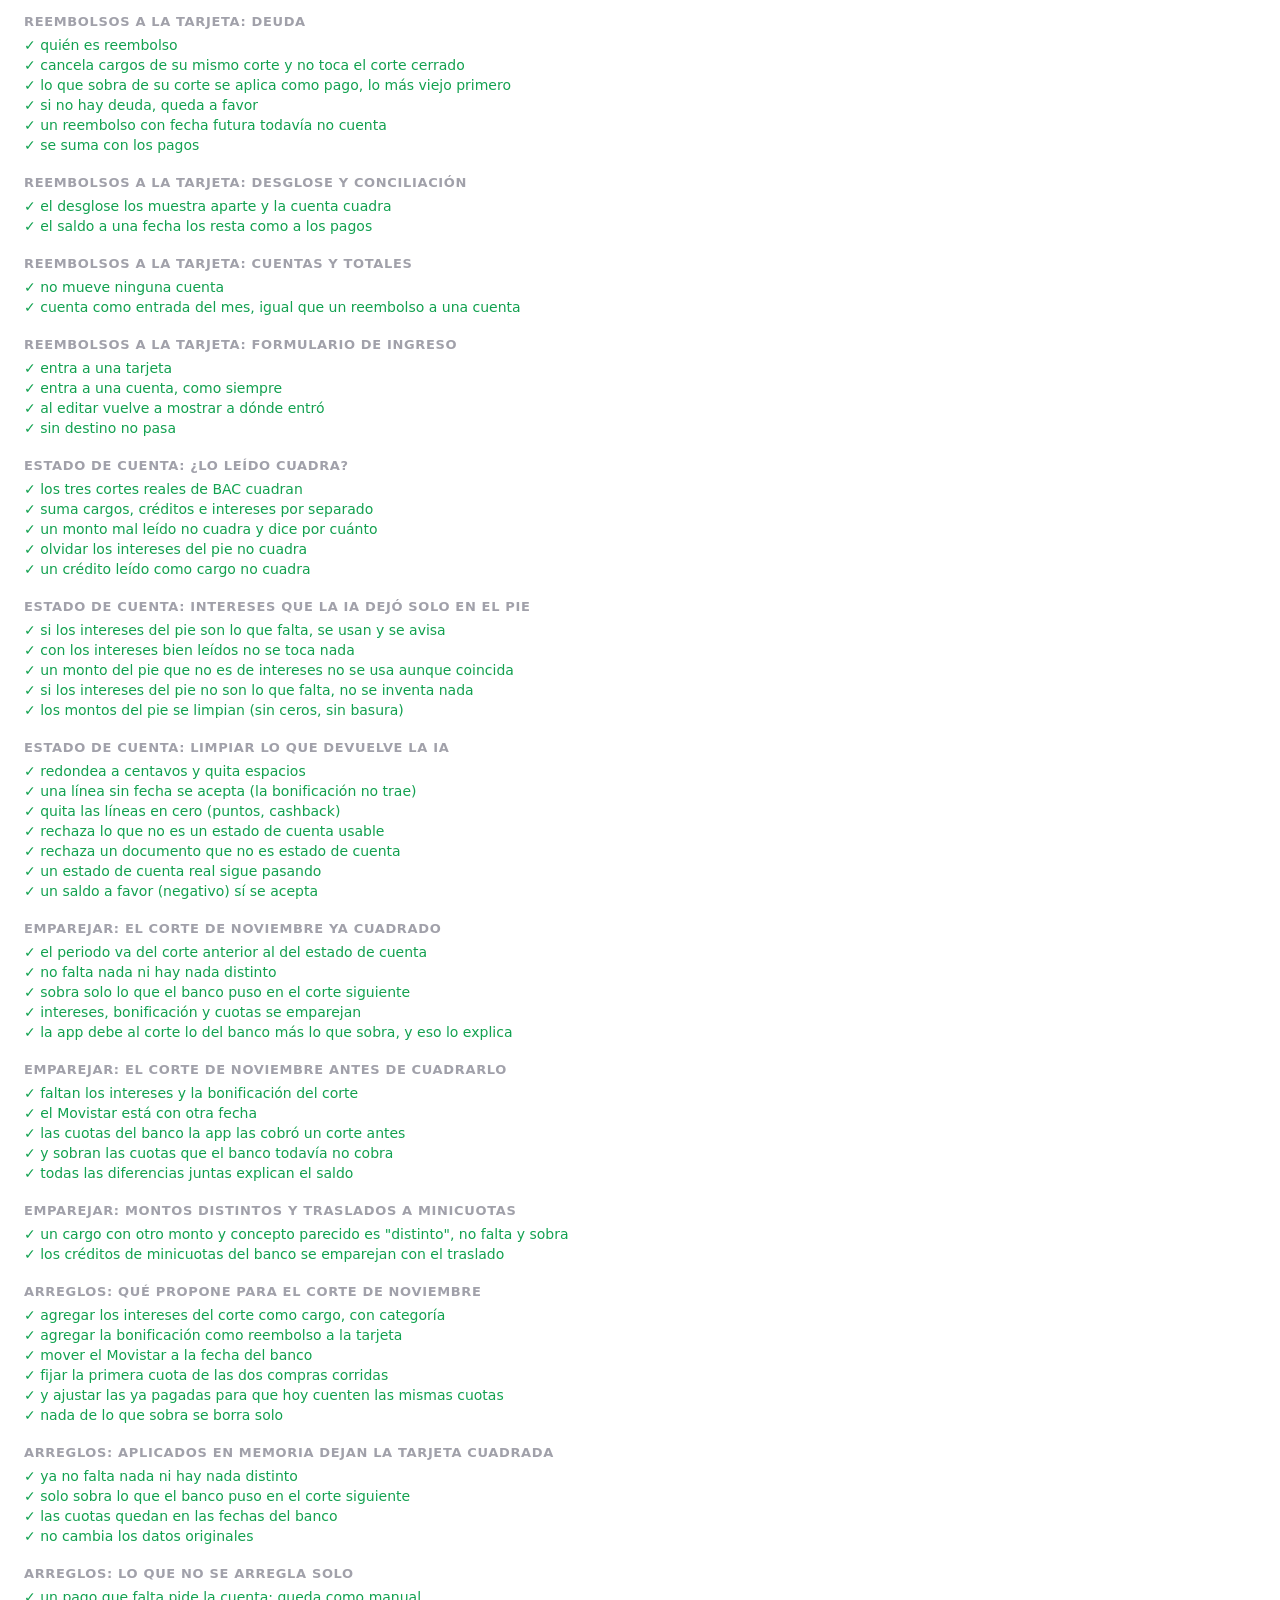
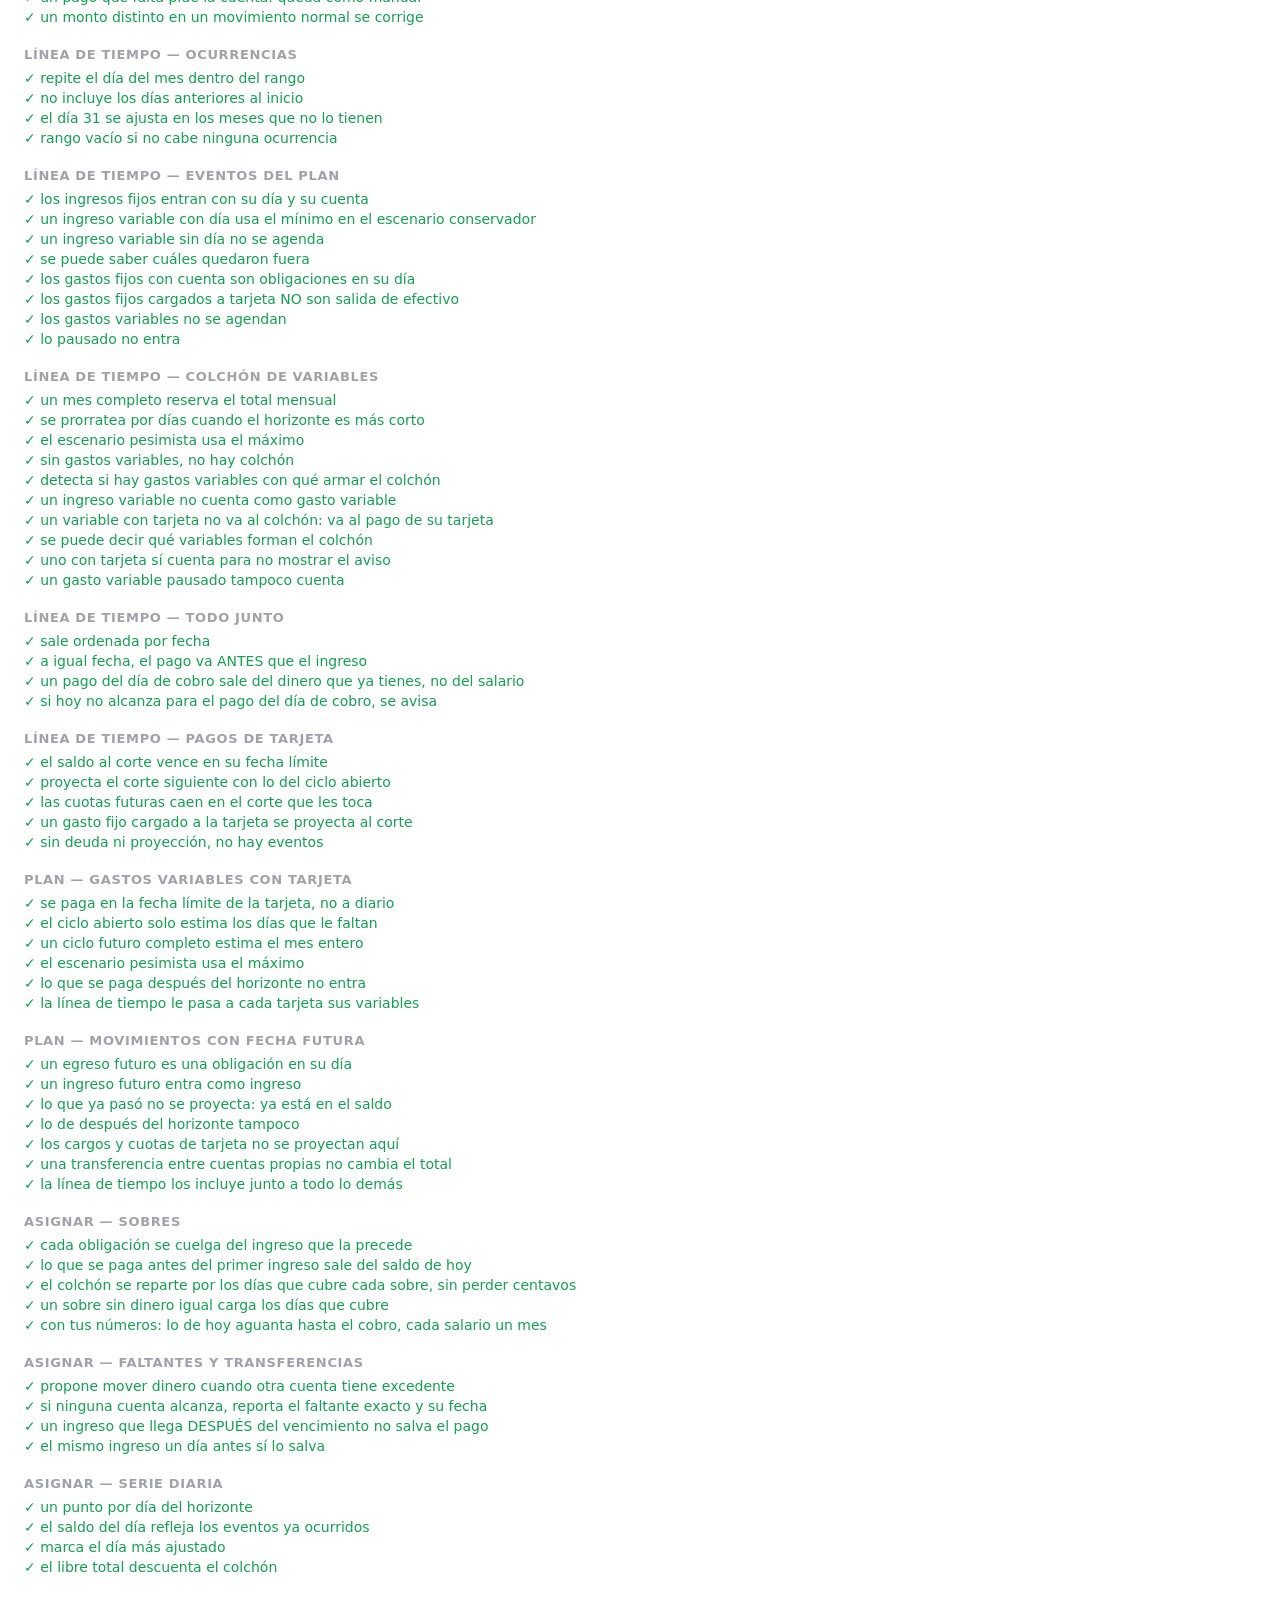
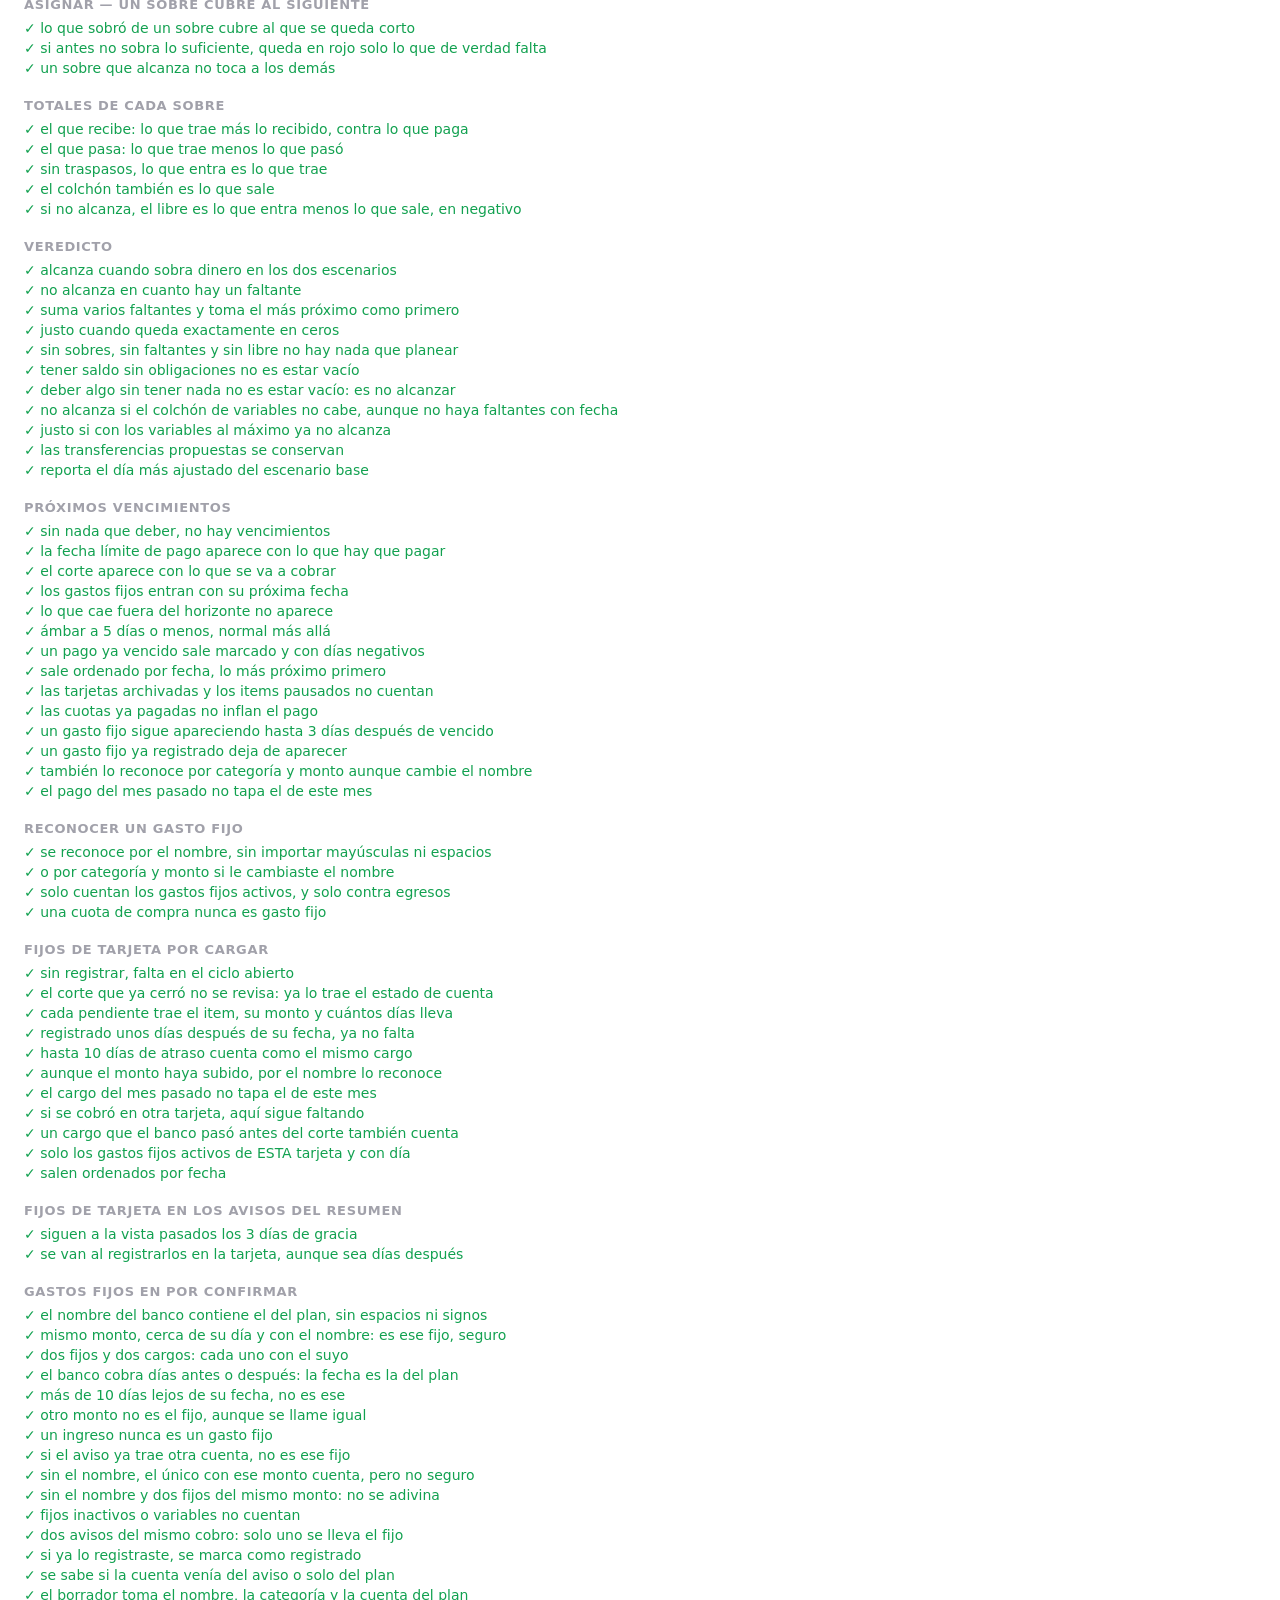
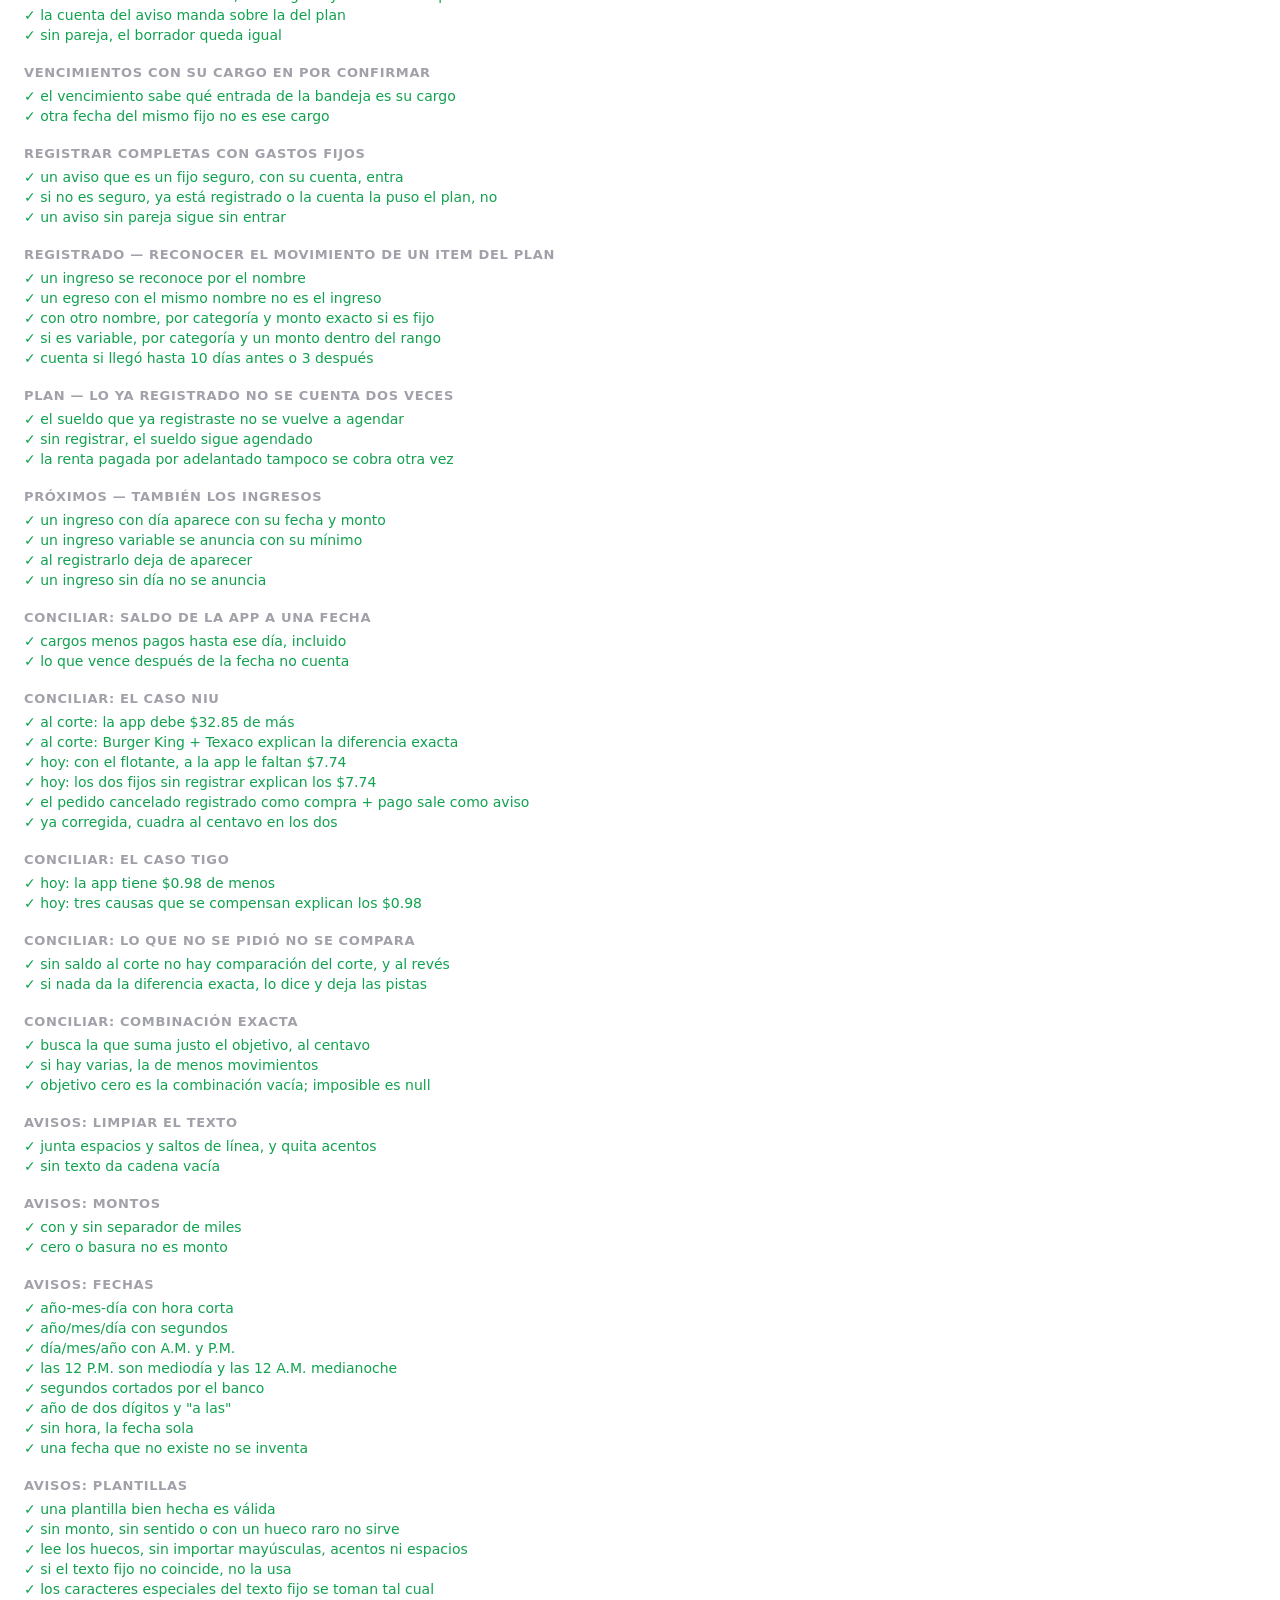
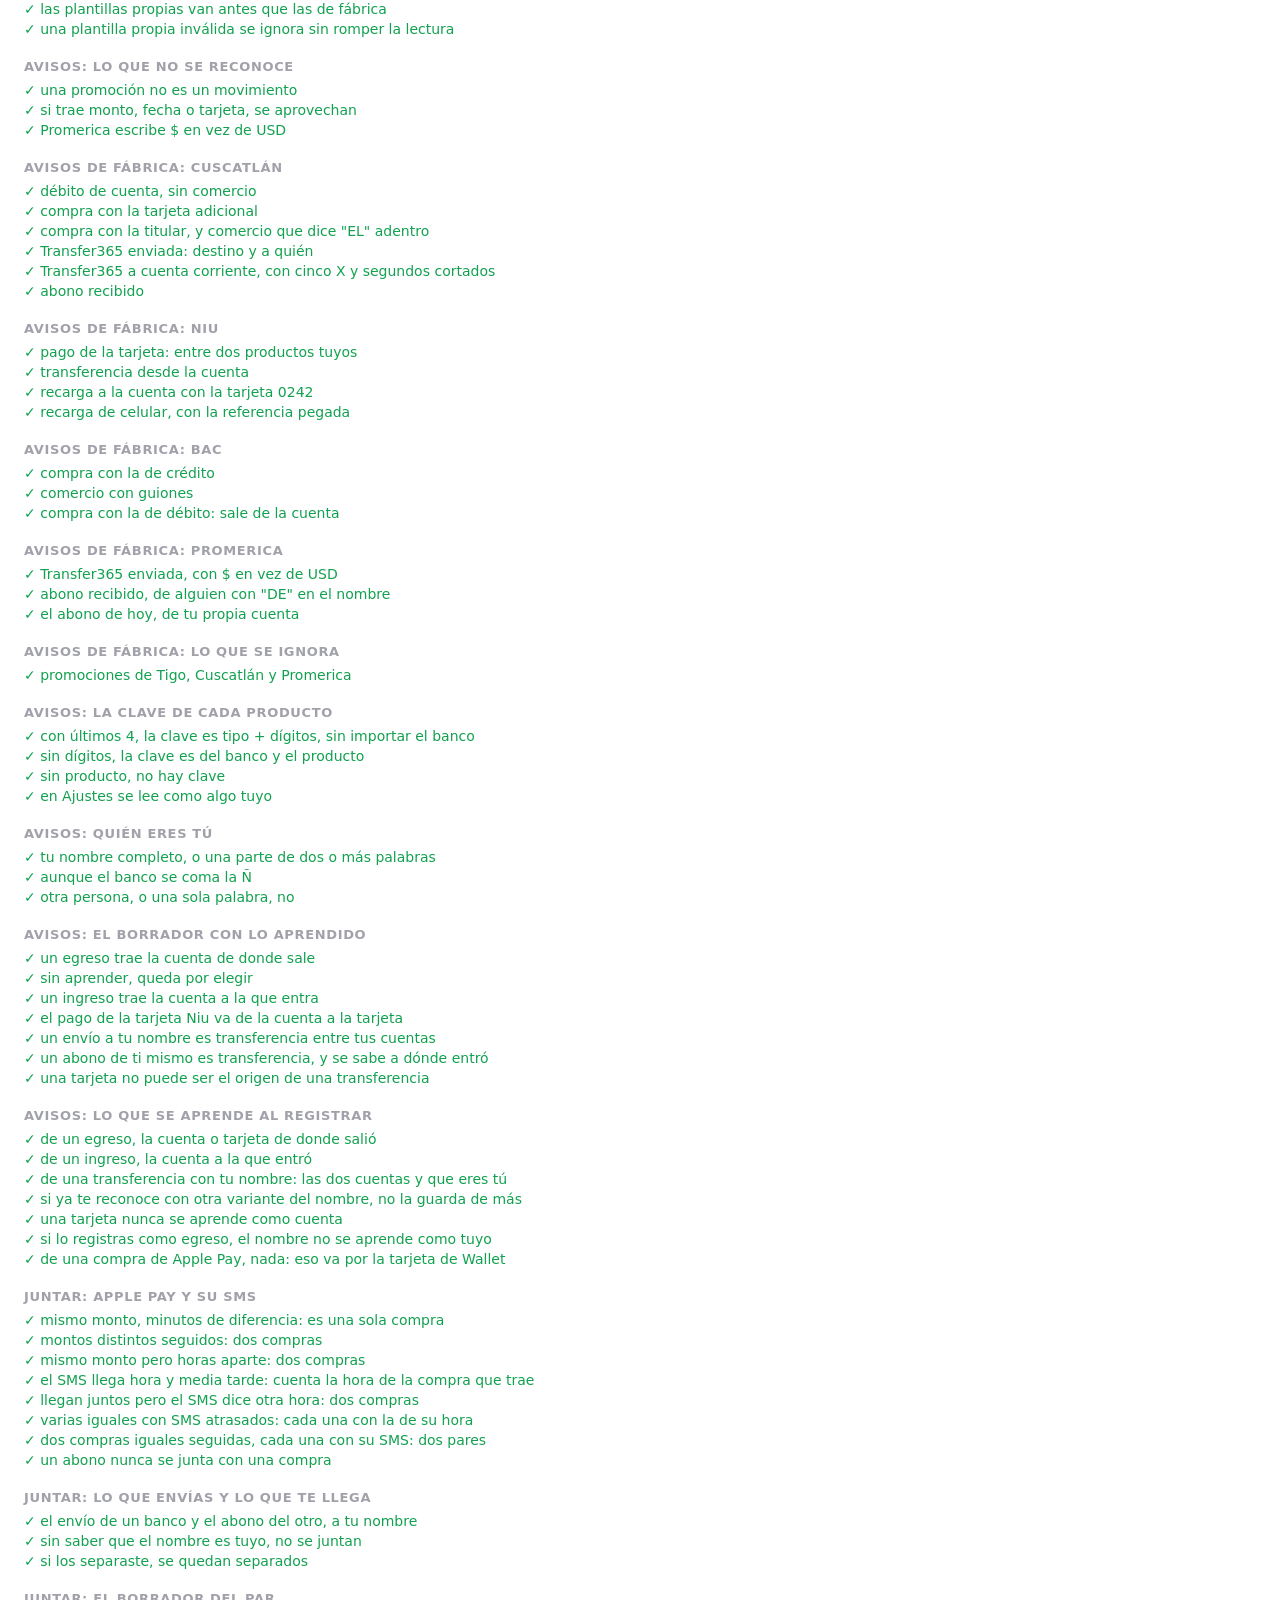
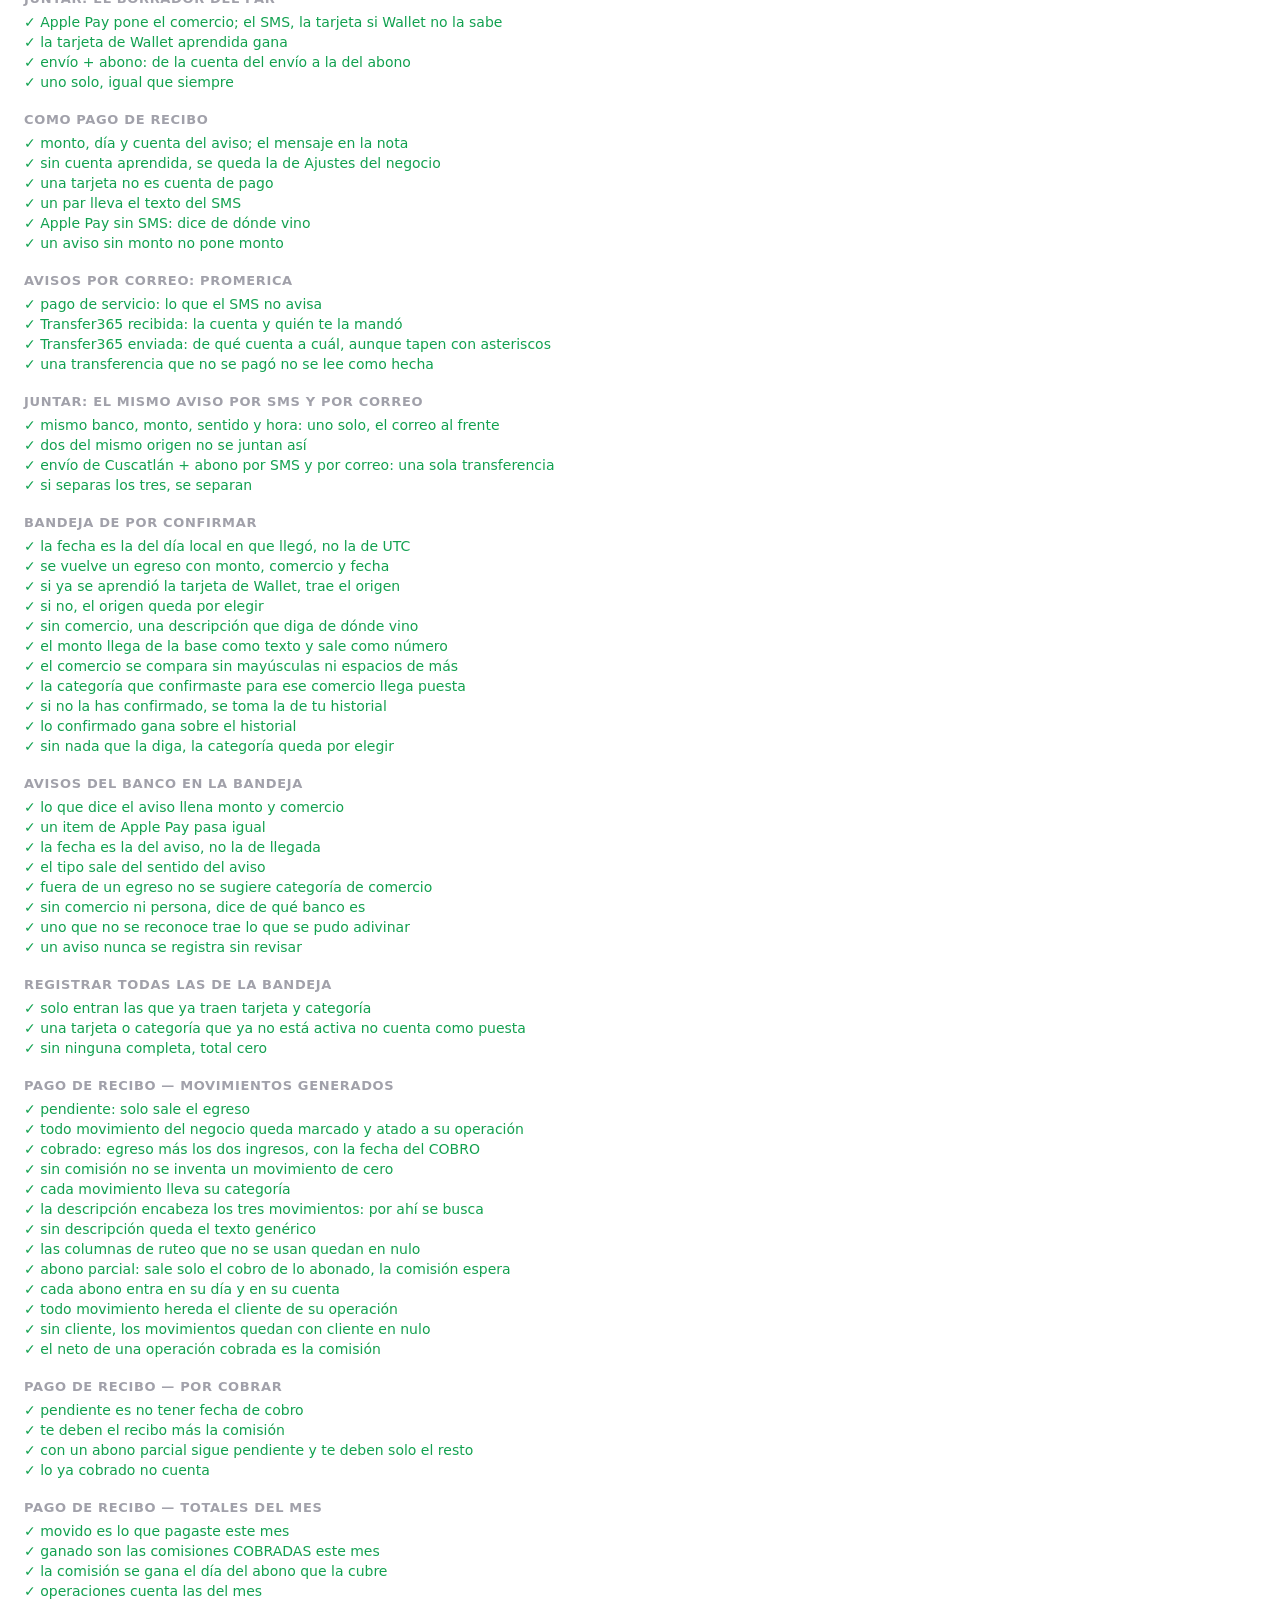
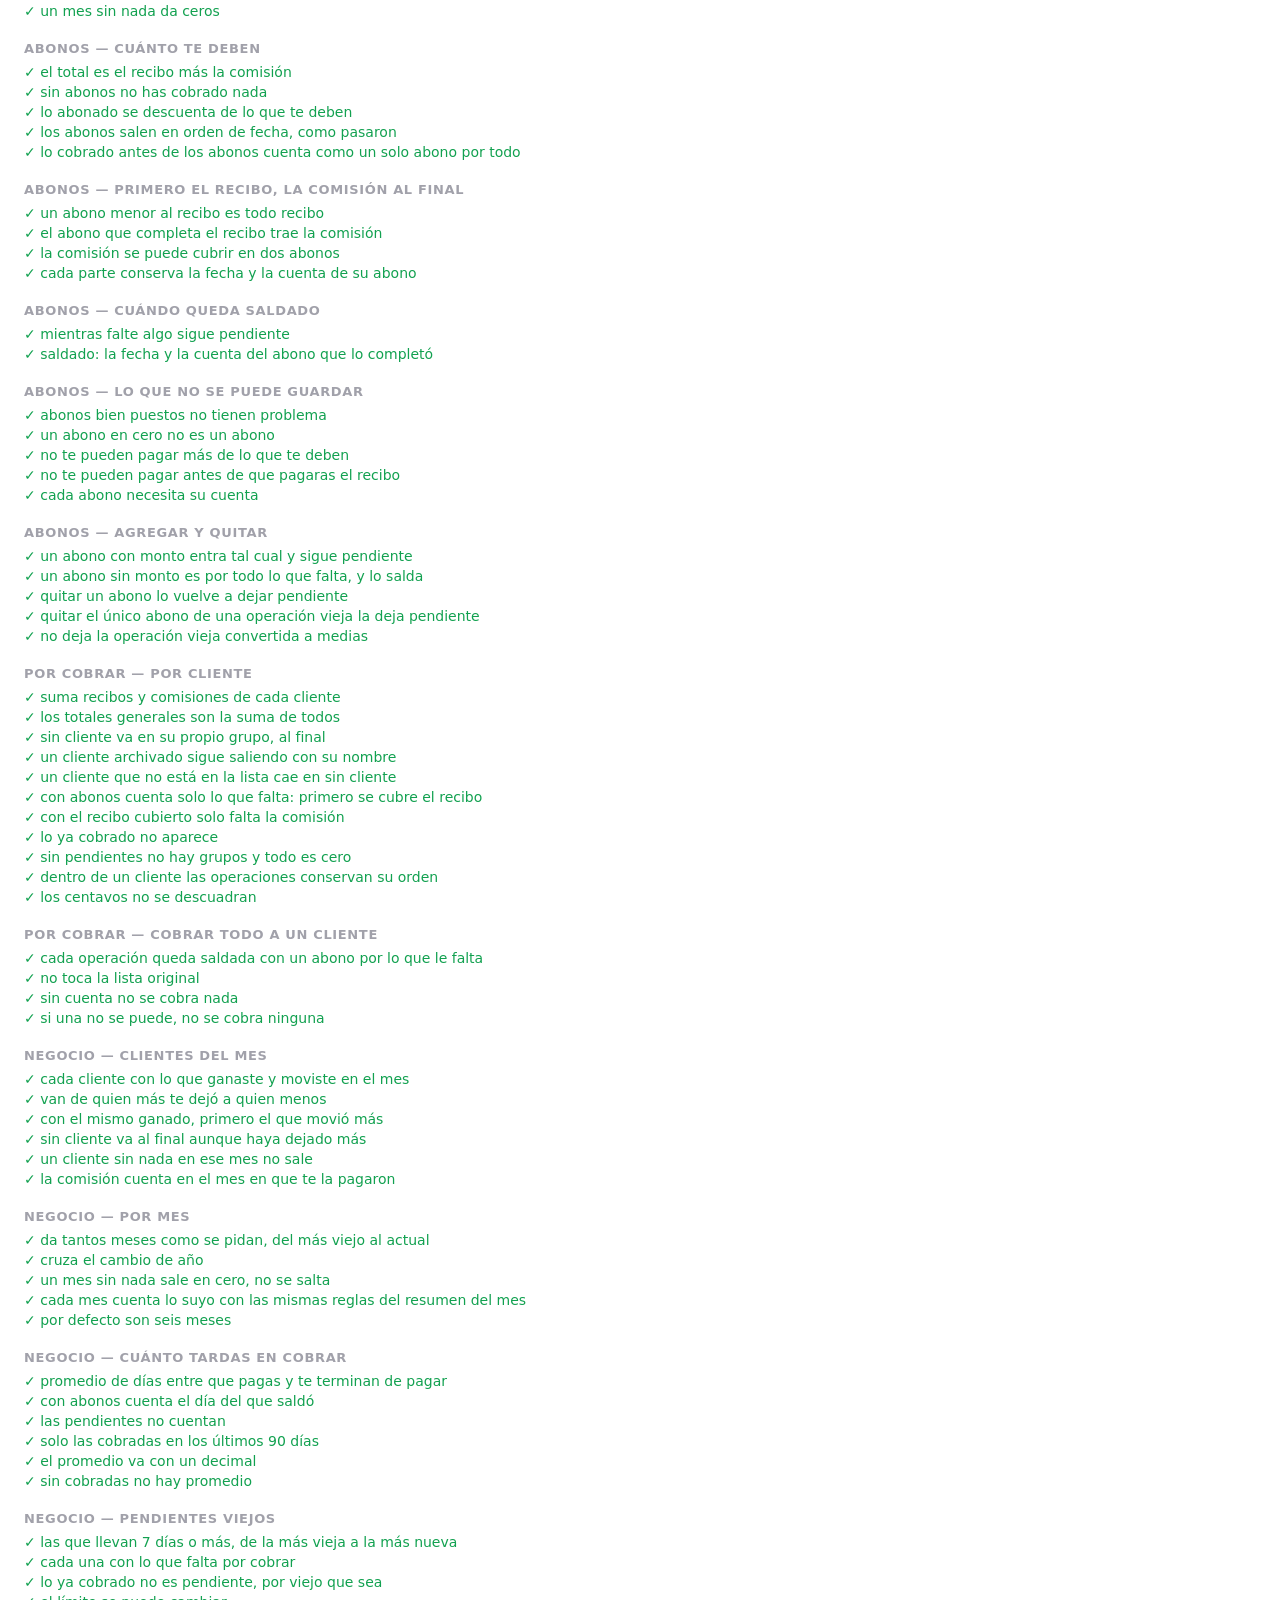
==== commit 8839fb8e: "feat(asistente): proponer y aplicar arreglos para cuadrar con el banco (paso 3) Debajo de la compara" ====
--- a/test.html
+++ b/test.html
@@ -43,6 +43,7 @@
   import './js/pruebas/reembolsos-tarjeta.js';
   import './js/pruebas/estado-cuenta.js';
   import './js/pruebas/emparejar-estado.js';
+  import './js/pruebas/arreglos-estado.js';
   import './js/pruebas/plan-linea-tiempo.js';
   import './js/pruebas/plan-tarjeta.js';
   import './js/pruebas/plan-futuros.js';
